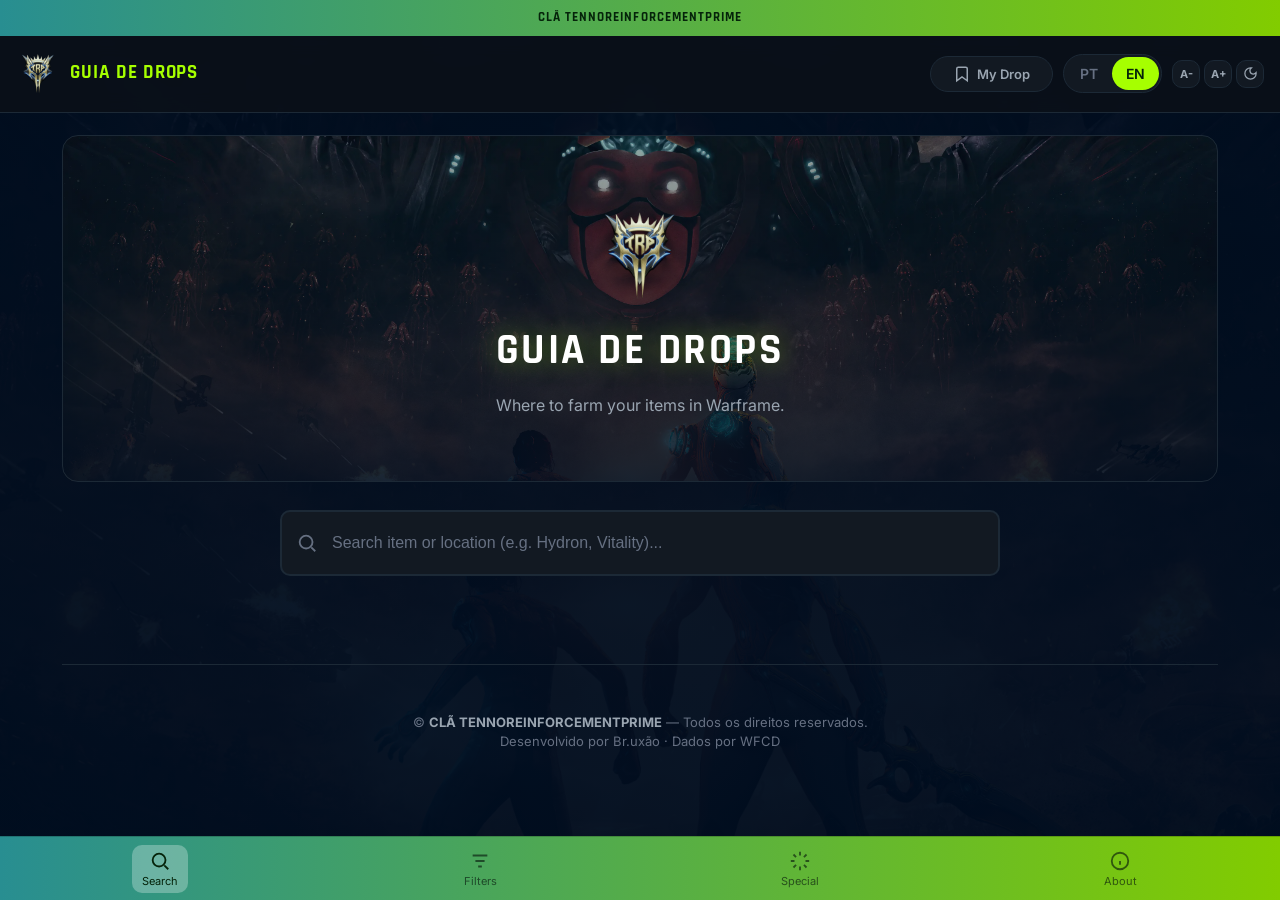
==== index.html @ 30946beb "index.html" ====
<!DOCTYPE html>
<html lang="pt-BR">
<head>
<meta charset="UTF-8">
<meta name="viewport" content="width=device-width, initial-scale=1, viewport-fit=cover">
<title>Guia de Drops Warframe — CLÃ TENNOREINFORCEMENTPRIME</title>
<meta name="description" content="Busque onde encontrar qualquer item de Warframe: missões, relíquias, inimigos e bounties, com dados atualizados automaticamente pela comunidade WFCD.">

<!-- SEO / compartilhamento -->
<meta property="og:type" content="website">
<meta property="og:title" content="Guia de Drops Warframe — CLÃ TENNOREINFORCEMENTPRIME">
<meta property="og:description" content="Busque onde encontrar qualquer item de Warframe, com dados sempre atualizados.">
<meta property="og:image" content="imagens/CLATENNOLOGO.webp">
<meta name="twitter:card" content="summary">
<meta name="theme-color" content="#000d1f">

<link rel="icon" href="imagens/CLATENNOLOGO.webp" type="image/webp">

<link rel="stylesheet" href="css/tokens.css">
<link rel="stylesheet" href="css/base.css">
<link rel="stylesheet" href="css/layout.css">
<link rel="stylesheet" href="css/componentes.css">
<link rel="stylesheet" href="css/desktop.css">
<link rel="stylesheet" href="css/tema-claro.css">
</head>
<body>
<div class="app">

  <div class="cabecalho-fixo">
    <!-- ============ FAIXA DE IDENTIDADE DO CLÃ ============ -->
    <div class="faixa-cla">CLÃ TENNOREINFORCEMENTPRIME</div>

    <!-- ============ TOPBAR: busca sempre visível ============ -->
    <header class="topbar">
      <div class="topbar__logo">
        <img src="imagens/CLATENNOLOGO.webp" alt="Emblema do CLÃ TENNOREINFORCEMENTPRIME">
        <span>Guia de Drops</span>
      </div>

      <div class="topbar__controles">
        <button type="button" id="btn-meu-drop" class="topbar__meudrop" data-secao-alvo="secao-meu-drop">
          <svg width="18" height="18" viewBox="0 0 24 24" fill="none" stroke="currentColor" stroke-width="2">
            <path d="M19 21l-7-5-7 5V5a2 2 0 0 1 2-2h10a2 2 0 0 1 2 2v16z"/>
          </svg>
          <span data-i18n="nav.meuDrop">Meu Drop</span>
        </button>

        <div id="idioma-toggle" class="idioma-toggle">
          <button type="button" class="idioma-toggle__opcao" data-idioma="pt">PT</button>
          <button type="button" class="idioma-toggle__opcao" data-idioma="en">EN</button>
        </div>

        <div class="acessibilidade">
          <button type="button" id="fonte-menos" class="acessibilidade__botao" aria-label="Diminuir tamanho da fonte">A-</button>
          <button type="button" id="fonte-mais" class="acessibilidade__botao" aria-label="Aumentar tamanho da fonte">A+</button>
          <button type="button" id="tema-toggle" class="acessibilidade__botao acessibilidade__botao--tema" aria-label="Alternar tema claro/escuro">
            <svg width="16" height="16" viewBox="0 0 24 24" fill="none" stroke="currentColor" stroke-width="2">
              <path d="M12 3a9 9 0 1 0 9 9c0-.46-.04-.92-.1-1.36a5.389 5.389 0 0 1-4.4 2.26 5.403 5.403 0 0 1-3.14-9.8c-.44-.06-.9-.1-1.36-.1Z"/>
            </svg>
          </button>
        </div>
      </div>
    </header>
  </div>


  <!-- ============ CONTEÚDO ============ -->
  <main class="conteudo">

      <section id="secao-busca" class="secao ativa">
        <div class="hero-busca">
          <img class="hero-busca__emblema hero-busca__emblema--pulsando" src="imagens/CLATENNOLOGO.webp" alt="Emblema do CLÃ TENNOREINFORCEMENTPRIME">
          <h1 class="hero-busca__titulo hero-busca__titulo--pulsando">GUIA DE DROPS</h1>
          <p class="hero-busca__subtitulo" data-i18n="hero.subtitulo">Onde farmar seus itens no Warframe.</p>
        </div>

        <div class="busca busca--principal">
          <svg class="busca__icone" viewBox="0 0 24 24" fill="none" stroke="currentColor" stroke-width="2">
            <circle cx="11" cy="11" r="7"/><path d="m21 21-4.3-4.3"/>
          </svg>
          <input
            id="campo-busca"
            class="busca__input"
            type="search"
            inputmode="search"
            autocomplete="off"
            placeholder="Buscar item ou local (ex: Hydron, Vitality)..."
            data-i18n-placeholder="busca.placeholder"
            aria-label="Buscar item ou local"
            data-i18n-aria="busca.placeholder">
          <button id="busca-limpar" class="busca__limpar" type="button" aria-label="Limpar busca" data-i18n-aria="busca.limparAria">
            <svg viewBox="0 0 24 24" fill="none" stroke="currentColor" stroke-width="2" width="16" height="16">
              <path d="M18 6 6 18M6 6l12 12"/>
            </svg>
          </button>
        </div>

        <div id="resultados-estado"></div>
        <div id="resultados-grid" class="resultados-grid"></div>
      </section>

      <section id="secao-meu-drop" class="secao">
        <div class="meudrop-cabecalho">
          <h1 class="meudrop-titulo" data-i18n="meudrop.titulo">Meu Drop</h1>
          <p class="meudrop-subtitulo" data-i18n="meudrop.subtitulo">Seus itens salvos, guardados só neste aparelho.</p>
        </div>

        <div class="busca busca--meudrop">
          <svg class="busca__icone" viewBox="0 0 24 24" fill="none" stroke="currentColor" stroke-width="2">
            <circle cx="11" cy="11" r="7"/><path d="m21 21-4.3-4.3"/>
          </svg>
          <input
            id="meudrop-busca"
            class="busca__input"
            type="search"
            inputmode="search"
            autocomplete="off"
            placeholder="Buscar dentro do Meu Drop..."
            data-i18n-placeholder="meudrop.buscarPlaceholder"
            aria-label="Buscar dentro do Meu Drop"
            data-i18n-aria="meudrop.buscarPlaceholder">
        </div>

        <div class="meudrop-acoes">
          <span class="meudrop-contador"><span id="meudrop-contador">0</span> <span data-i18n="meudrop.itensSalvos">item(ns) salvo(s)</span></span>
          <div class="meudrop-acoes__botoes">
            <button type="button" id="meudrop-exportar" class="meudrop-acao-btn" data-i18n="meudrop.exportar">Exportar</button>
            <button type="button" id="meudrop-importar-botao" class="meudrop-acao-btn" data-i18n="meudrop.importar">Importar</button>
            <input type="file" id="meudrop-importar-input" accept="application/json,.json" hidden>
          </div>
        </div>

        <div id="meudrop-vazio" class="meudrop-vazio">
          <svg viewBox="0 0 24 24" fill="none" stroke="currentColor" stroke-width="1.5" width="40" height="40">
            <path d="M19 21l-7-5-7 5V5a2 2 0 0 1 2-2h10a2 2 0 0 1 2 2v16z"/>
          </svg>
          <p data-i18n="meudrop.vazioTexto">Nada salvo ainda. Arraste um resultado da busca pra direita, ou toque no "+" no card, pra adicionar aqui.</p>
        </div>

        <div id="meudrop-lista" class="meudrop-lista"></div>
      </section>

      <section id="secao-sobre" class="secao">
        <div class="sobre-card">
          <h2 data-i18n="sobre.projeto.titulo">Sobre o projeto</h2>
          <p data-i18n="sobre.projeto.texto">O Guia de Drops Warframe é uma ferramenta de busca para encontrar rapidamente onde farmar os itens do jogo.</p>
        </div>

        <div class="sobre-card sobre-card--emblema">
          <img src="imagens/CLATENNOLOGO.webp" alt="Emblema do CLÃ TENNOREINFORCEMENTPRIME" class="sobre-emblema">
          <h2 data-i18n="sobre.creditos.titulo">Créditos</h2>
          <p><strong>CLÃ TENNOREINFORCEMENTPRIME</strong></p>
          <p><span data-i18n="sobre.creditos.desenvolvidoPor">Desenvolvido por:</span> <strong>Br.uxão</strong></p>
        </div>

        <div class="sobre-card">
          <h2 data-i18n="sobre.fonte.titulo">Fonte dos dados</h2>
          <p><span data-i18n="sobre.fonte.textoAntes">Os dados de drop e de itens são fornecidos pela</span>
            <a href="https://github.com/WFCD" target="_blank" rel="noopener">Warframe Community Developers (WFCD)</a>,
            <span data-i18n="sobre.fonte.textoDepois">e são atualizados sempre que a Digital Extremes atualiza o jogo.</span></p>
        </div>

        <div class="sobre-card">
          <h2 data-i18n="sobre.aviso.titulo">Aviso</h2>
          <p data-i18n="sobre.aviso.texto">Este é um projeto de fã, sem fins comerciais, não afiliado à Digital Extremes.</p>
        </div>

        <div class="sobre-card">
          <h2 data-i18n="sobre.discord.titulo">Discord para contato</h2>
          <p><a href="https://discord.gg/zkhBGF2aM4" target="_blank" rel="noopener">CLÃ TENNOREINFORCEMENTPRIME</a></p>
        </div>
      </section>

      <footer class="rodape">
        © <strong>CLÃ TENNOREINFORCEMENTPRIME</strong> — Todos os direitos reservados.<br>
        Desenvolvido por Br.uxão · Dados por WFCD
      </footer>

    </main>

  <!-- ============ BOTTOM NAV (mobile) ============ -->
  <nav class="bottom-nav" aria-label="Navegação principal">
    <button type="button" id="btn-nav-busca" class="bottom-nav__item ativo" data-secao-alvo="secao-busca">
      <svg viewBox="0 0 24 24" fill="none" stroke="currentColor" stroke-width="2">
        <circle cx="11" cy="11" r="7"/><path d="m21 21-4.3-4.3"/>
      </svg>
      <span data-i18n="nav.buscaCurta">Busca</span>
    </button>
    <button type="button" id="abrir-sheet-filtros" class="bottom-nav__item">
      <svg viewBox="0 0 24 24" fill="none" stroke="currentColor" stroke-width="2">
        <path d="M4 6h16M7 12h10M10 18h4"/>
      </svg>
      <span data-i18n="nav.filtros">Filtros</span>
    </button>
    <button type="button" id="abrir-sheet-especial" class="bottom-nav__item">
      <svg viewBox="0 0 24 24" fill="none" stroke="currentColor" stroke-width="2">
        <path d="M12 2v4M12 18v4M4.9 4.9l2.8 2.8M16.3 16.3l2.8 2.8M2 12h4M18 12h4M4.9 19.1l2.8-2.8M16.3 7.7l2.8-2.8"/>
      </svg>
      <span data-i18n="nav.especial">Especial</span>
    </button>
    <button type="button" class="bottom-nav__item" data-secao-alvo="secao-sobre">
      <svg viewBox="0 0 24 24" fill="none" stroke="currentColor" stroke-width="2">
        <circle cx="12" cy="12" r="9"/><path d="M12 16v-4M12 8h.01"/>
      </svg>
      <span data-i18n="nav.sobre">Sobre</span>
    </button>
  </nav>

  <!-- ============ SHEET: Filtros/Atalhos (mobile) · sidebar (desktop) ============ -->
  <div id="sheet-filtros-overlay" class="painel-swap-overlay">
    <div class="painel-swap-sheet">
      <div class="painel-swap-sheet__alca"></div>
      <button id="sheet-filtros-fechar" class="painel-swap__fechar" type="button" aria-label="Fechar">
        <svg width="18" height="18" viewBox="0 0 24 24" fill="none" stroke="currentColor" stroke-width="2">
          <path d="M18 6 6 18M6 6l12 12"/>
        </svg>
      </button>
      <div id="slot-mobile-filtros" class="painel-swap__slot"></div>
    </div>
  </div>

  <!-- ============ SHEET: Especial (mobile) · sidebar (desktop) ============ -->
  <div id="sheet-especial-overlay" class="painel-swap-overlay">
    <div class="painel-swap-sheet">
      <div class="painel-swap-sheet__alca"></div>
      <button id="sheet-especial-fechar" class="painel-swap__fechar" type="button" aria-label="Fechar">
        <svg width="18" height="18" viewBox="0 0 24 24" fill="none" stroke="currentColor" stroke-width="2">
          <path d="M18 6 6 18M6 6l12 12"/>
        </svg>
      </button>
      <div id="slot-mobile-especial" class="painel-swap__slot"></div>
    </div>
  </div>

  <!-- Conteúdo do painel Filtros/Atalhos — o JS move este bloco entre a
       sidebar (desktop) e o bottom sheet (mobile). -->
  <div id="bloco-filtros">
    <div class="swap-tabs">
      <button type="button" class="swap-tab ativo" data-swap-tab="filtros" data-i18n="swap.filtros">Filtros</button>
      <button type="button" class="swap-tab" data-swap-tab="atalhos" data-i18n="swap.atalhos">Atalhos</button>
    </div>

    <div class="swap-painel ativo" data-swap-painel="filtros">
      <div class="filtros filtros--categoria" role="group" aria-label="Filtrar por categoria">
        <button type="button" class="chip ativo" data-categoria="" data-i18n="categoria.todas">Todas</button>
        <button type="button" class="chip" data-categoria="warframe" data-i18n="categoria.warframe">Warframe</button>
        <button type="button" class="chip" data-categoria="relíquia" data-i18n="categoria.relíquia">Relíquia</button>
        <button type="button" class="chip" data-categoria="missão" data-i18n="categoria.missão">Missão</button>
        <button type="button" class="chip" data-categoria="dojo" data-i18n="categoria.dojo">Dojo</button>
        <button type="button" class="chip" data-categoria="mercado" data-i18n="categoria.mercado">Loja</button>
      </div>

      <div class="filtros" role="group" aria-label="Filtrar por raridade">
        <button type="button" class="chip" data-raridade="common"><span class="chip__ponto" style="background:var(--raridade-common)"></span><span data-i18n="raridade.common">Comum</span></button>
        <button type="button" class="chip" data-raridade="uncommon"><span class="chip__ponto" style="background:var(--raridade-uncommon)"></span><span data-i18n="raridade.uncommon">Incomum</span></button>
        <button type="button" class="chip" data-raridade="rare"><span class="chip__ponto" style="background:var(--raridade-rare)"></span><span data-i18n="raridade.rare">Raro</span></button>
        <button type="button" class="chip" data-raridade="legendary"><span class="chip__ponto" style="background:var(--raridade-legendary)"></span><span data-i18n="raridade.legendary">Lendário</span></button>
      </div>
    </div>

    <div class="swap-painel" data-swap-painel="atalhos">
      <div class="atalhos__lista">
        <button type="button" class="atalho-item" data-atalho="Ferrite"><img src="imagens/Ferrite.webp" alt=""><span data-i18n="recurso.ferrite">Ferrite</span></button>
        <button type="button" class="atalho-item" data-atalho="Rubedo"><img src="imagens/Rubedo.webp" alt=""><span data-i18n="recurso.rubedo">Rubedo</span></button>
        <button type="button" class="atalho-item" data-atalho="Salvage"><img src="imagens/Salvage.webp" alt=""><span data-i18n="recurso.salvage">Sucata</span></button>
        <button type="button" class="atalho-item" data-atalho="Circuits"><img src="imagens/Circuits.webp" alt=""><span data-i18n="recurso.circuits">Circuitos</span></button>
        <button type="button" class="atalho-item" data-atalho="Alloy Plate"><img src="imagens/Alloy%20Plate.webp" alt=""><span data-i18n="recurso.alloyPlate">Placa de Liga</span></button>
        <button type="button" class="atalho-item" data-atalho="Orokin Cell"><img src="imagens/Orokin%20Cell.webp" alt=""><span data-i18n="recurso.orokinCell">Célula Orokin</span></button>
        <button type="button" class="atalho-item" data-atalho="Control Module"><img src="imagens/Control%20Module.webp" alt=""><span data-i18n="recurso.controlModule">Módulo de Controle</span></button>
        <button type="button" class="atalho-item" data-atalho="Neurodes"><img src="imagens/Neurodes.webp" alt=""><span data-i18n="recurso.neurodes">Neurodos</span></button>
        <button type="button" class="atalho-item" data-atalho="Morphics"><img src="imagens/Morphics.webp" alt=""><span data-i18n="recurso.morphics">Mórficos</span></button>
        <button type="button" class="atalho-item" data-atalho="Nano Spores"><img src="imagens/Nano%20Spores.webp" alt=""><span data-i18n="recurso.nanoSpores">Esporos de Nano</span></button>
        <button type="button" class="atalho-item" data-atalho="Plastids"><img src="imagens/Plastids.webp" alt=""><span data-i18n="recurso.plastids">Plastídeos</span></button>
        <button type="button" class="atalho-item" data-atalho="Gallium"><img src="imagens/Gallium.webp" alt=""><span data-i18n="recurso.gallium">Gálio</span></button>
        <button type="button" class="atalho-item" data-atalho="Hexenon"><img src="imagens/Hexenon.webp" alt=""><span data-i18n="recurso.hexenon">Hexenon</span></button>
        <button type="button" class="atalho-item" data-atalho="Kuva"><img src="imagens/Kuva_(Resource).webp" alt=""><span data-i18n="recurso.kuva">Kuva</span></button>
        <button type="button" class="atalho-item" data-atalho="Tellurium"><img src="imagens/Tellurium.webp" alt=""><span data-i18n="recurso.tellurium">Telúrio</span></button>
        <button type="button" class="atalho-item" data-atalho="Detonite Ampule"><img src="imagens/Detonite%20Ampule.webp" alt=""><span data-i18n="recurso.detoniteAmpule">Ampola de Detonite</span></button>
        <button type="button" class="atalho-item" data-atalho="Fieldron"><img src="imagens/Fieldron%20Sample.webp" alt=""><span data-i18n="recurso.fieldronSample">Amostra de Fieldron</span></button>
        <button type="button" class="atalho-item" data-atalho="Mutagen Sample"><img src="imagens/Mutagen%20Sample.webp" alt=""><span data-i18n="recurso.mutagenSample">Amostra de Mutagênico</span></button>
        <button type="button" class="atalho-item" data-atalho="Polymer Bundle"><img src="imagens/Polymer%20Bundle.webp" alt=""><span data-i18n="recurso.polymerBundle">Pacote de Polímero</span></button>
      </div>
    </div>
  </div>

  <!-- Conteúdo do painel Especial — ciclos de todos os planetas + links úteis. -->
  <div id="bloco-especial">
    <div id="live-tira" class="live-tira"></div>

    <div class="especial-links">
      <div class="especial-links__titulo" data-i18n="especial.links.titulo">Links úteis</div>
      <a href="https://www.warframe.com" target="_blank" rel="noopener" class="especial-link">🌐 <span data-i18n="especial.links.site">Site oficial</span></a>
      <a href="https://discord.gg/zkhBGF2aM4" target="_blank" rel="noopener" class="especial-link">💬 <span data-i18n="especial.links.discord">Discord do clã</span></a>
      <a href="https://warframe.market/" target="_blank" rel="noopener" class="especial-link">🛒 <span data-i18n="especial.links.market">Warframe Market</span></a>
    </div>
  </div>

  <button id="btn-topo" class="btn-topo" type="button" aria-label="Voltar ao topo">
    <svg width="20" height="20" viewBox="0 0 24 24" fill="none" stroke="currentColor" stroke-width="2.5">
      <path d="m18 15-6-6-6 6"/>
    </svg>
  </button>

  <!-- ============ MODAL: painel de item ============ -->
  <div id="modal-item" class="modal-overlay" role="dialog" aria-modal="true" aria-labelledby="modal-titulo">
    <div class="modal">
      <button id="modal-fechar" class="modal__fechar" type="button" aria-label="Fechar">
        <svg width="18" height="18" viewBox="0 0 24 24" fill="none" stroke="currentColor" stroke-width="2">
          <path d="M18 6 6 18M6 6l12 12"/>
        </svg>
      </button>

      <div class="modal__header">
        <h3 id="modal-titulo" class="modal__titulo">Item</h3>
      </div>

      <div class="modal__tabs">
        <button type="button" class="modal__tab ativo" data-tab="onde" data-i18n="modal.ondeEncontrar">Onde encontrar</button>
        <button type="button" class="modal__tab" data-tab="detalhes" data-i18n="modal.detalhes">Detalhes</button>
      </div>

      <div id="painel-onde-encontrar" class="modal__painel ativo" data-painel="onde"></div>
      <div id="painel-detalhes" class="modal__painel" data-painel="detalhes"></div>
    </div>
  </div>

  <!-- ============ LIGHTBOX: imagem do item em tamanho grande ============ -->
  <div id="lightbox-imagem" class="lightbox-overlay" role="dialog" aria-modal="true">
    <button id="lightbox-fechar" class="lightbox__fechar" type="button" aria-label="Fechar">
      <svg width="22" height="22" viewBox="0 0 24 24" fill="none" stroke="currentColor" stroke-width="2">
        <path d="M18 6 6 18M6 6l12 12"/>
      </svg>
    </button>
    <img id="lightbox-img" class="lightbox__img" src="" alt="">
  </div>

  <!-- ============ POPUP: confirmar adição ao Meu Drop ============ -->
  <div id="popup-confirmar-drop" class="popup-overlay">
    <div class="popup-caixa">
      <div class="popup-caixa__titulo" data-i18n="meudrop.confirmarTitulo">Adicionar ao Meu Drop?</div>
      <div id="popup-confirmar-nome" class="popup-caixa__item"></div>
      <div class="popup-caixa__acoes">
        <button type="button" id="popup-confirmar-recusar" class="popup-btn popup-btn--secundario" data-i18n="meudrop.recusar">Não</button>
        <button type="button" id="popup-confirmar-aceitar" class="popup-btn popup-btn--primario" data-i18n="meudrop.aceitar">Adicionar</button>
      </div>
    </div>
  </div>

  <!-- ============ POPUP: adicionar nota ============ -->
  <div id="popup-nota-drop" class="popup-overlay">
    <div class="popup-caixa">
      <div class="popup-caixa__titulo" data-i18n="meudrop.notaTitulo">Adicionar nota?</div>
      <textarea id="popup-nota-texto" class="popup-caixa__textarea" placeholder="Ex: preciso de mais 200 unidades..." data-i18n-placeholder="meudrop.notaPlaceholder"></textarea>
      <div class="popup-caixa__acoes">
        <button type="button" id="popup-nota-pular" class="popup-btn popup-btn--secundario" data-i18n="meudrop.pular">Pular</button>
        <button type="button" id="popup-nota-salvar" class="popup-btn popup-btn--primario" data-i18n="meudrop.salvar">Salvar</button>
      </div>
    </div>
  </div>

  <!-- ============ POPUP: conflito de importação ============ -->
  <div id="popup-import-conflito" class="popup-overlay">
    <div class="popup-caixa">
      <div class="popup-caixa__titulo" data-i18n="meudrop.importConflitoTitulo">Como importar?</div>
      <p data-i18n="meudrop.importConflitoTexto">Você já tem itens salvos. O que fazer com o arquivo importado?</p>
      <div class="popup-caixa__acoes popup-caixa__acoes--coluna">
        <button type="button" id="popup-import-mesclar" class="popup-btn popup-btn--primario" data-i18n="meudrop.importMesclar">Somar com os já salvos</button>
        <button type="button" id="popup-import-substituir" class="popup-btn popup-btn--perigo" data-i18n="meudrop.importSubstituir">Substituir tudo</button>
        <button type="button" id="popup-import-cancelar" class="popup-btn popup-btn--secundario" data-i18n="meudrop.cancelar">Cancelar</button>
      </div>
    </div>
  </div>

</div>

<script type="module" src="js/main.js"></script>
</body>
</html>
---- css/tokens.css ----
/* =========================================================
   TOKENS.CSS — Sistema de design do Guia de Drops Warframe
   Toda cor, espaçamento e raio de borda do projeto nasce daqui.
   Mudou uma cor de marca? Muda só aqui.
   ========================================================= */
:root {
  /* --- Acessibilidade: escala de fonte ajustável pelo usuário --- */
  --escala-fonte: 1;

  /* --- Superfícies (do mais escuro ao mais claro) --- */
  --bg: #000d1f;              /* fundo geral da página */
  --surface: #0b1118;         /* sidebar, header, superfícies elevadas */
  --surface-2: #121922;       /* cards de resultado */
  --surface-3: #171f2b;       /* hover / elementos ainda mais elevados */
  --border: #1c2936;
  --border-forte: #243244;

  /* --- Cores de marca (Orokin / Void) --- */
  --acento: #a6ff00;          /* verde neon — ação primária, destaque */
  --acento-escuro: #82cc00;
  --secundario: #288e91;      /* ciano — elementos estruturais, foco */
  --destaque: #dbc928;        /* dourado — nomes de item, prêmios */
  --perigo: #ff5c5c;

  /* --- Raridades (padrão do próprio jogo) --- */
  --raridade-common: #9aa5b1;
  --raridade-uncommon: #4fb0e0;
  --raridade-rare: #c77dff;
  --raridade-legendary: #ffb703;

  /* --- Facções (acento sutil nos cards, heurística por local) --- */
  --faccao-grineer: #d9542f;
  --faccao-corpus: #3fa9db;
  --faccao-infestado: #7fc93a;
  --faccao-corrompido: #c9a227;
  --faccao-sentiente: #7d5ba6;
  --faccao-murmur: #9c3f6b;
  --faccao-orokin: #dbc928;

  /* --- Texto --- */
  --texto: #ffffff;
  --texto-muted: #9aa5b1;
  --texto-fraco: #667082;

  /* --- Espaçamento (escala 4px) --- */
  --sp-1: 4px;
  --sp-2: 8px;
  --sp-3: 12px;
  --sp-4: 16px;
  --sp-5: 20px;
  --sp-6: 24px;
  --sp-8: 32px;
  --sp-10: 40px;
  --sp-12: 48px;

  /* --- Raio de borda --- */
  --radius-sm: 6px;
  --radius-md: 10px;
  --radius-lg: 16px;
  --radius-full: 999px;

  /* --- Sombra --- */
  --sombra-card: 0 4px 16px rgba(0, 0, 0, 0.35);
  --sombra-flutuante: 0 8px 28px rgba(0, 0, 0, 0.5);
  --brilho-acento: 0 0 18px rgba(166, 255, 0, 0.25);

  /* --- Tipografia --- */
  --fonte-display: 'Rajdhani', 'Segoe UI', sans-serif;
  --fonte-corpo: 'Inter', 'Segoe UI', sans-serif;

  /* --- Camadas de dispositivo --- */
  --largura-sidebar: min(320px, 85vw);
  --altura-topbar: 64px;
  --altura-bottomnav: 64px;
  --z-header: 100;
  --z-sidebar: 200;
  --z-modal: 500;
  --z-tooltip: 600;

  /* --- Área segura (notch / gestos) --- */
  --safe-top: env(safe-area-inset-top, 0px);
  --safe-bottom: env(safe-area-inset-bottom, 0px);
  --safe-left: env(safe-area-inset-left, 0px);
  --safe-right: env(safe-area-inset-right, 0px);
}
---- css/base.css ----
/* =========================================================
   BASE.CSS — Reset, tipografia e fundamentos
   ========================================================= */
@import url('https://fonts.googleapis.com/css2?family=Rajdhani:wght@500;600;700&family=Inter:wght@400;500;600&display=swap');

*, *::before, *::after {
  box-sizing: border-box;
}

@media (prefers-reduced-motion: reduce) {
  *, *::before, *::after {
    animation-duration: 0.001ms !important;
    animation-iteration-count: 1 !important;
    transition-duration: 0.001ms !important;
    scroll-behavior: auto !important;
  }
}

html {
  /* Evita zoom automático do iOS ao focar inputs com fonte < 16px */
  -webkit-text-size-adjust: 100%;
  /* Fica só aqui, não em "body" — overflow-x no body quebra
     position:sticky em vários navegadores/WebViews (isso já causou
     a barra do topo não fixar corretamente). */
  overflow-x: hidden;
}

html, body {
  margin: 0;
  padding: 0;
  min-height: 100vh;
  background-color: var(--bg);
  background-image:
    linear-gradient(rgba(0, 13, 31, 0.93), rgba(0, 13, 31, 0.97)),
    url('../imagens/FUNDO1.webp');
  background-size: cover;
  background-position: center;
  background-attachment: fixed;
  background-repeat: no-repeat;
  color: var(--texto);
  font-family: var(--fonte-corpo);
  font-size: calc(15px * var(--escala-fonte));
  line-height: 1.5;
  scroll-behavior: smooth;
}

h1, h2, h3, h4 {
  font-family: var(--fonte-display);
  font-weight: 700;
  letter-spacing: 0.02em;
  margin: 0;
}

p {
  margin: 0 0 var(--sp-3) 0;
  color: var(--texto-muted);
}

a {
  color: var(--secundario);
}

button {
  font-family: inherit;
}

img {
  max-width: 100%;
  display: block;
}

/* Foco de teclado sempre visível — acessibilidade não é opcional */
:focus-visible {
  outline: 2px solid var(--acento);
  outline-offset: 2px;
  border-radius: var(--radius-sm);
}

/* Barra de rolagem customizada (desktop) */
::-webkit-scrollbar {
  width: 8px;
  height: 8px;
}
::-webkit-scrollbar-track {
  background: var(--bg);
}
::-webkit-scrollbar-thumb {
  background: var(--secundario);
  border-radius: var(--radius-full);
}
::-webkit-scrollbar-thumb:hover {
  background: var(--acento);
}

.sr-only {
  position: absolute;
  width: 1px;
  height: 1px;
  padding: 0;
  margin: -1px;
  overflow: hidden;
  clip: rect(0, 0, 0, 0);
  white-space: nowrap;
  border: 0;
}
---- css/layout.css ----
/* =========================================================
   LAYOUT.CSS — Estrutura de navegação e grid responsivo
   Mobile-first: a regra base é sempre a versão de celular.
   ========================================================= */

.app {
  min-height: 100vh;
  display: flex;
  flex-direction: column;
}

/* ---------------------------------------------------------
   FAIXA DE IDENTIDADE — reforça a marca do clã no topo
   --------------------------------------------------------- */
.faixa-cla {
  text-align: center;
  padding: 6px var(--sp-3);
  padding-top: calc(6px + var(--safe-top));
  background: linear-gradient(90deg, var(--secundario), var(--acento-escuro));
  color: #05230a;
  font-family: var(--fonte-display);
  font-weight: 700;
  font-size: calc(11px * var(--escala-fonte));
  letter-spacing: 0.08em;
  text-transform: uppercase;
}

/* ---------------------------------------------------------
   TOPBAR — busca fixa, sempre no topo, em qualquer tela
   --------------------------------------------------------- */
.cabecalho-fixo {
  position: sticky;
  top: 0;
  z-index: var(--z-header);
}

.topbar {
  z-index: var(--z-header);
  display: flex;
  align-items: center;
  justify-content: space-between;
  gap: var(--sp-2);
  padding: var(--sp-3) var(--sp-3);
  padding-top: calc(var(--sp-3) + var(--safe-top));
  background: rgba(11, 17, 24, 0.88);
  backdrop-filter: blur(10px);
  -webkit-backdrop-filter: blur(10px);
  border-bottom: 1px solid var(--border);
}

.topbar__logo {
  display: flex;
  align-items: center;
  gap: var(--sp-2);
  flex-shrink: 0;
}

.topbar__logo img {
  height: 32px;
  width: auto;
}

.topbar__logo span {
  display: none; /* nome completo só aparece em telas maiores */
  font-family: var(--fonte-display);
  font-weight: 700;
  color: var(--acento);
  text-transform: uppercase;
  letter-spacing: 0.05em;
  font-size: calc(14px * var(--escala-fonte));
}

@media (min-width: 640px) {
  .topbar__logo span { display: inline; }
}

.topbar__controles {
  display: flex;
  align-items: center;
  gap: var(--sp-2);
  flex-shrink: 0;
}

/* ---------------------------------------------------------
   CONTEÚDO PRINCIPAL
   --------------------------------------------------------- */
.conteudo {
  flex: 1;
  width: 100%;
  max-width: 1200px;
  margin: 0 auto;
  padding: var(--sp-4);
  padding-bottom: calc(var(--altura-bottomnav) + var(--sp-8) + var(--safe-bottom));
}

/* Chips de filtro (raridade / categoria) */
.filtros {
  display: flex;
  gap: var(--sp-2);
  flex-wrap: wrap;
  margin-bottom: var(--sp-5);
}

/* Bloco de destaque no topo da busca — usa a arte de fundo do jogo
   com mais presença, em vez do fundo genérico da página inteira. */
.hero-busca {
  text-align: center;
  padding: var(--sp-8) var(--sp-4) var(--sp-6);
  margin-bottom: var(--sp-5);
  border-radius: var(--radius-lg);
  background:
    linear-gradient(180deg, rgba(0,13,31,0.35), rgba(0,13,31,0.9)),
    url('../imagens/FUNDO1.webp');
  background-size: cover;
  background-position: center 30%;
  border: 1px solid var(--border);
}

.hero-busca__titulo {
  font-size: calc(30px * var(--escala-fonte));
  letter-spacing: 0.06em;
  color: var(--texto);
  text-shadow: 0 0 24px rgba(166, 255, 0, 0.35);
}

@keyframes pulsar-brilho {
  0%, 100% { filter: drop-shadow(0 0 0 rgba(166, 255, 0, 0)); opacity: 1; }
  50% { filter: drop-shadow(0 0 14px rgba(166, 255, 0, 0.55)); opacity: 0.92; }
}

.hero-busca__emblema--pulsando,
.hero-busca__titulo--pulsando {
  animation: pulsar-brilho 3.2s ease-in-out infinite;
}

@media (prefers-reduced-motion: reduce) {
  .hero-busca__emblema--pulsando,
  .hero-busca__titulo--pulsando {
    animation: none;
  }
}

.hero-busca__emblema {
  height: 64px;
  width: auto;
  margin: 0 auto var(--sp-3);
  filter: drop-shadow(0 4px 12px rgba(0,0,0,0.6));
}

.hero-busca__subtitulo {
  margin-top: var(--sp-2);
  color: var(--texto-muted);
  font-size: calc(14px * var(--escala-fonte));
}

/* Grid de resultados — se ajusta sozinho ao espaço disponível */
.resultados-grid {
  display: grid;
  grid-template-columns: repeat(auto-fill, minmax(260px, 1fr));
  gap: var(--sp-4);
}

/* ---------------------------------------------------------
   NAVEGAÇÃO MOBILE — barra inferior, alcance do polegar
   --------------------------------------------------------- */
.bottom-nav {
  position: fixed;
  left: 0;
  right: 0;
  bottom: 0;
  z-index: var(--z-header);
  display: flex;
  justify-content: space-around;
  align-items: center;
  height: calc(var(--altura-bottomnav) + var(--safe-bottom));
  padding-bottom: var(--safe-bottom);
  background: linear-gradient(90deg, var(--secundario), var(--acento-escuro));
  border-top: 1px solid rgba(0, 0, 0, 0.2);
}

.bottom-nav__item {
  display: flex;
  flex-direction: column;
  align-items: center;
  justify-content: center;
  gap: 2px;
  min-width: 56px;
  min-height: 48px;
  background: none;
  border: none;
  color: rgba(5, 20, 12, 0.62);
  font-size: calc(11px * var(--escala-fonte));
  font-family: var(--fonte-corpo);
  cursor: pointer;
  border-radius: var(--radius-md);
  transition: color 0.2s ease, background 0.2s ease;
}

.bottom-nav__item svg {
  width: 22px;
  height: 22px;
}

.bottom-nav__item.ativo {
  color: #05230a;
  background: rgba(255, 255, 255, 0.28);
}

.bottom-nav__item:active {
  background: rgba(255, 255, 255, 0.2);
}

/* ---------------------------------------------------------
   SEÇÕES — só uma visível por vez
   --------------------------------------------------------- */
.secao {
  display: none;
}
.secao.ativa {
  display: block;
  animation: entrada 0.25s ease;
}

@keyframes entrada {
  from { opacity: 0; transform: translateY(6px); }
  to { opacity: 1; transform: translateY(0); }
}

/* ---------------------------------------------------------
   RODAPÉ / CRÉDITOS
   --------------------------------------------------------- */
.rodape {
  text-align: center;
  padding: var(--sp-8) var(--sp-4) var(--sp-4);
  color: var(--texto-fraco);
  font-size: calc(12px * var(--escala-fonte));
  border-top: 1px solid var(--border);
  margin-top: var(--sp-10);
}

.rodape strong {
  color: var(--texto-muted);
}
---- css/componentes.css ----
/* =========================================================
   COMPONENTES.CSS — Peças reutilizáveis da interface
   ========================================================= */

/* ---------------------------------------------------------
   CAMPO DE BUSCA
   --------------------------------------------------------- */
.busca {
  position: relative;
  display: flex;
  align-items: center;
}

.busca__icone {
  position: absolute;
  left: var(--sp-3);
  width: 18px;
  height: 18px;
  color: var(--texto-fraco);
  pointer-events: none;
}

.busca__input {
  width: 100%;
  padding: var(--sp-3) var(--sp-3) var(--sp-3) calc(var(--sp-3) * 2 + 18px);
  background: var(--surface-2);
  border: 2px solid var(--border);
  border-radius: var(--radius-md);
  color: var(--texto);
  font-size: calc(16px * var(--escala-fonte)); /* nunca menos que 16px: evita zoom automático no iOS */
  outline: none;
  transition: border-color 0.2s ease, box-shadow 0.2s ease;
}

.busca__input::placeholder {
  color: var(--texto-fraco);
}

.busca__input:focus {
  border-color: var(--acento);
  box-shadow: var(--brilho-acento);
}

.busca__limpar {
  position: absolute;
  right: var(--sp-2);
  width: 32px;
  height: 32px;
  display: none;
  align-items: center;
  justify-content: center;
  background: none;
  border: none;
  color: var(--texto-fraco);
  cursor: pointer;
  border-radius: var(--radius-full);
}

.busca__limpar.visivel {
  display: flex;
}

.busca__limpar:hover {
  background: var(--surface-3);
  color: var(--texto);
}

/* Busca grande, usada na seção Busca (embaixo do hero) e no Meu Drop */
.busca--principal,
.busca--meudrop {
  max-width: 640px;
  margin: 0 auto var(--sp-5);
}

.busca--principal .busca__input,
.busca--meudrop .busca__input {
  font-size: calc(16px * var(--escala-fonte));
  padding-top: var(--sp-4);
  padding-bottom: var(--sp-4);
}

/* ---------------------------------------------------------
   CHIPS DE FILTRO
   --------------------------------------------------------- */
.chip {
  display: inline-flex;
  align-items: center;
  gap: 6px;
  padding: var(--sp-2) var(--sp-3);
  min-height: 36px;
  background: var(--surface-2);
  border: 1px solid var(--border);
  border-radius: var(--radius-full);
  color: var(--texto-muted);
  font-size: calc(13px * var(--escala-fonte));
  cursor: pointer;
  transition: all 0.2s ease;
  user-select: none;
}

.chip:hover {
  border-color: var(--border-forte);
}

.chip.ativo {
  background: var(--acento);
  border-color: var(--acento);
  color: #05230a;
  font-weight: 700;
  box-shadow: var(--brilho-acento);
}

.chip__ponto {
  width: 8px;
  height: 8px;
  border-radius: var(--radius-full);
}

/* ---------------------------------------------------------
   CARD DE RESULTADO
   --------------------------------------------------------- */
.card-drop {
  position: relative;
  overflow: hidden;
  touch-action: pan-y; /* deixa a página rolar verticalmente enquanto a gente cuida do gesto horizontal */
  background: var(--surface-2);
  border: 1px solid var(--border);
  border-left: 4px solid var(--border);
  border-radius: var(--radius-lg);
  padding: var(--sp-4);
  cursor: pointer;
  transition: transform 0.2s cubic-bezier(0.25, 0.8, 0.25, 1), border-color 0.2s ease, box-shadow 0.2s ease;
}

.card-drop--grineer     { border-left-color: var(--faccao-grineer); }
.card-drop--corpus      { border-left-color: var(--faccao-corpus); }
.card-drop--infestado   { border-left-color: var(--faccao-infestado); }
.card-drop--corrompido  { border-left-color: var(--faccao-corrompido); }
.card-drop--sentiente   { border-left-color: var(--faccao-sentiente); }
.card-drop--murmur      { border-left-color: var(--faccao-murmur); }
.card-drop--orokin      { border-left-color: var(--faccao-orokin); }

/* Conteúdo que desliza durante o swipe — sempre EMPILHADO na vertical
   (local, categoria/raridade, chance). Usado tanto nas entradas dos
   grupos de resultado quanto no painel "Onde encontrar". */
.card-drop__corpo {
  position: relative;
  z-index: 1;
  background: inherit;
  padding-right: 28px;
  transition: transform 0.15s ease;
}

.card-drop__imagem-wrap {
  width: 52px;
  height: 52px;
  flex-shrink: 0;
  border-radius: var(--radius-md);
  background: var(--surface-3);
  border: 1px solid var(--border);
  display: flex;
  align-items: center;
  justify-content: center;
  overflow: hidden;
}

.card-drop__imagem-wrap img {
  width: 100%;
  height: 100%;
  object-fit: contain;
  padding: 4px;
  cursor: zoom-in;
}

.card-drop__imagem-wrap--vazio {
  color: var(--texto-fraco);
}

/* ---------------------------------------------------------
   CARD DE GRUPO — cabeçalho (imagem + nome) + lista de fontes
   --------------------------------------------------------- */
.card-drop-grupo__cabecalho {
  display: flex;
  align-items: center;
  gap: var(--sp-3);
  margin-bottom: var(--sp-3);
}

.card-drop-grupo__entradas {
  display: flex;
  flex-direction: column;
  gap: var(--sp-2);
}

.card-drop-entrada {
  position: relative;
  overflow: hidden;
  touch-action: pan-y;
  padding: var(--sp-2) 0;
  border-top: 1px dashed var(--border);
}

.card-drop-entrada:first-child {
  border-top: none;
  padding-top: 0;
}

.card-drop__add {
  position: absolute;
  top: var(--sp-2);
  right: var(--sp-2);
  z-index: 2;
  width: 26px;
  height: 26px;
  display: flex;
  align-items: center;
  justify-content: center;
  background: var(--surface-3);
  border: 1px solid var(--border-forte);
  border-radius: var(--radius-full);
  color: var(--texto-muted);
  font-size: calc(16px * var(--escala-fonte));
  line-height: 1;
  cursor: pointer;
}

.card-drop-entrada .card-drop__add {
  top: var(--sp-2);
  right: 0;
  width: 24px;
  height: 24px;
}

.card-drop__add:hover {
  color: var(--acento);
  border-color: var(--acento);
}

.card-drop--swipe-pronto .card-drop__corpo {
  opacity: 0.85;
}

.card-drop--swipe-pronto::after {
  content: '+ Meu Drop';
  position: absolute;
  inset: 0;
  display: flex;
  align-items: center;
  justify-content: flex-start;
  padding-left: var(--sp-4);
  background: rgba(166, 255, 0, 0.15);
  color: var(--acento);
  font-family: var(--fonte-display);
  font-weight: 700;
  font-size: calc(14px * var(--escala-fonte));
  pointer-events: none;
}

.card-drop--ja-salvo {
  animation: piscar-salvo 0.9s ease;
}

@keyframes piscar-salvo {
  0%, 100% { border-color: var(--border); }
  30% { border-color: var(--secundario); box-shadow: 0 0 0 2px rgba(40, 142, 145, 0.3); }
}

.card-drop:hover,
.card-drop:focus-visible {
  transform: translateY(-3px);
  border-color: var(--destaque);
  box-shadow: var(--sombra-flutuante);
}

.card-drop:active {
  transform: translateY(0);
  background: var(--surface-3);
}

.card-drop__topo {
  display: flex;
  justify-content: space-between;
  align-items: flex-start;
  gap: var(--sp-2);
  margin-bottom: var(--sp-2);
}

.card-drop__item {
  font-family: var(--fonte-display);
  font-weight: 700;
  font-size: calc(17px * var(--escala-fonte));
  color: var(--destaque);
  line-height: 1.25;
}

.badge-raridade {
  flex-shrink: 0;
  padding: 3px 10px;
  border-radius: var(--radius-full);
  font-size: calc(11px * var(--escala-fonte));
  font-weight: 600;
  text-transform: uppercase;
  letter-spacing: 0.03em;
  white-space: nowrap;
}
.badge-raridade--common    { background: rgba(154, 165, 177, 0.18); color: var(--raridade-common); }
.badge-raridade--uncommon  { background: rgba(79, 176, 224, 0.18); color: var(--raridade-uncommon); }
.badge-raridade--rare      { background: rgba(199, 125, 255, 0.18); color: var(--raridade-rare); }
.badge-raridade--legendary { background: rgba(255, 183, 3, 0.18); color: var(--raridade-legendary); }

.card-drop__local {
  display: flex;
  align-items: center;
  gap: 6px;
  font-size: calc(13px * var(--escala-fonte));
  color: var(--secundario);
  margin-bottom: var(--sp-1);
}

.card-drop__local--info {
  color: var(--texto-fraco);
  font-style: italic;
}

.realce-busca {
  background: rgba(166, 255, 0, 0.28);
  color: var(--acento);
  padding: 0 2px;
  border-radius: 3px;
  font-weight: 700;
}

.card-drop__meta {
  display: flex;
  justify-content: space-between;
  align-items: center;
  font-size: calc(13px * var(--escala-fonte));
  color: var(--texto-muted);
  margin-top: var(--sp-2);
  padding-top: var(--sp-2);
  border-top: 1px dashed var(--border);
}

.card-drop__chance {
  font-weight: 600;
  color: var(--texto);
}

/* ---------------------------------------------------------
   ESTADOS: vazio, carregando (skeleton), erro
   --------------------------------------------------------- */
.estado {
  text-align: center;
  padding: var(--sp-12) var(--sp-4);
  color: var(--texto-fraco);
}

.estado svg {
  width: 40px;
  height: 40px;
  margin-bottom: var(--sp-3);
  opacity: 0.5;
}

.estado__titulo {
  font-family: var(--fonte-display);
  font-size: calc(16px * var(--escala-fonte));
  color: var(--texto-muted);
  margin-bottom: var(--sp-1);
}

.skeleton-card {
  height: 108px;
  border-radius: var(--radius-lg);
  background: linear-gradient(90deg, var(--surface-2) 25%, var(--surface-3) 50%, var(--surface-2) 75%);
  background-size: 200% 100%;
  animation: brilho 1.4s ease-in-out infinite;
}

@keyframes brilho {
  0% { background-position: 200% 0; }
  100% { background-position: -200% 0; }
}

/* ---------------------------------------------------------
   MODAL — painel de item ("onde encontrar" + "detalhes")
   --------------------------------------------------------- */
.modal-overlay {
  position: fixed;
  inset: 0;
  z-index: var(--z-modal);
  background: rgba(0, 6, 15, 0.75);
  backdrop-filter: blur(4px);
  display: none;
  align-items: flex-end;
  justify-content: center;
}

.modal-overlay.aberto {
  display: flex;
}

@media (min-width: 640px) {
  .modal-overlay {
    align-items: center;
  }
}

.modal {
  width: 100%;
  max-width: 560px;
  max-height: 88vh;
  overflow-y: auto;
  background: var(--surface);
  border: 1px solid var(--border-forte);
  border-radius: var(--radius-lg) var(--radius-lg) 0 0;
  padding: var(--sp-5);
  padding-bottom: calc(var(--sp-5) + var(--safe-bottom));
  animation: subir 0.25s ease;
}

@media (min-width: 640px) {
  .modal {
    border-radius: var(--radius-lg);
  }
}

@keyframes subir {
  from { transform: translateY(24px); opacity: 0; }
  to { transform: translateY(0); opacity: 1; }
}

.modal__fechar {
  position: absolute;
  top: var(--sp-4);
  right: var(--sp-4);
  width: 36px;
  height: 36px;
  display: flex;
  align-items: center;
  justify-content: center;
  background: var(--surface-2);
  border: 1px solid var(--border);
  border-radius: var(--radius-full);
  color: var(--texto-muted);
  cursor: pointer;
}

.modal__header {
  display: flex;
  gap: var(--sp-4);
  align-items: center;
  margin-bottom: var(--sp-4);
}

.modal__imagem {
  width: 64px;
  height: 64px;
  border-radius: var(--radius-md);
  background: var(--surface-2);
  border: 1px solid var(--border);
  object-fit: contain;
  flex-shrink: 0;
  cursor: zoom-in;
  transition: transform 0.15s ease;
}

.modal__imagem:hover {
  transform: scale(1.05);
}

.modal__titulo {
  font-size: calc(20px * var(--escala-fonte));
  color: var(--destaque);
}

.modal__tabs {
  display: flex;
  gap: var(--sp-2);
  margin-bottom: var(--sp-4);
  border-bottom: 1px solid var(--border);
}

.modal__tab {
  padding: var(--sp-2) var(--sp-3);
  min-height: 44px;
  background: none;
  border: none;
  border-bottom: 2px solid transparent;
  color: var(--texto-fraco);
  font-size: calc(13px * var(--escala-fonte));
  font-weight: 600;
  text-transform: uppercase;
  letter-spacing: 0.03em;
  cursor: pointer;
}

.modal__tab.ativo {
  color: var(--acento);
  border-color: var(--acento);
}

.modal__painel {
  display: none;
}
.modal__painel.ativo {
  display: flex;
  flex-direction: column;
  gap: var(--sp-3);
}

.modal__link-wiki {
  display: inline-flex;
  align-items: center;
  gap: 6px;
  margin-top: var(--sp-4);
  font-size: calc(13px * var(--escala-fonte));
  color: var(--secundario);
  text-decoration: none;
}
.modal__link-wiki:hover {
  text-decoration: underline;
}

/* ---------------------------------------------------------
   TOGGLE DE IDIOMA
   --------------------------------------------------------- */
.idioma-toggle {
  display: flex;
  flex-shrink: 0;
  background: var(--surface-2);
  border: 1px solid var(--border);
  border-radius: var(--radius-full);
  padding: 2px;
}

.idioma-toggle__opcao {
  padding: 6px 10px;
  min-width: 36px;
  border: none;
  background: none;
  border-radius: var(--radius-full);
  color: var(--texto-fraco);
  font-size: calc(12px * var(--escala-fonte));
  font-weight: 600;
  cursor: pointer;
}

.idioma-toggle__opcao.ativo {
  background: var(--acento);
  color: #05230a;
}

/* ---------------------------------------------------------
   ACESSIBILIDADE — tema claro/escuro e escala de fonte
   --------------------------------------------------------- */
.acessibilidade {
  display: flex;
  flex-shrink: 0;
  align-items: center;
  gap: 4px;
}

.acessibilidade__botao {
  display: flex;
  align-items: center;
  justify-content: center;
  width: 28px;
  height: 28px;
  padding: 0;
  background: var(--surface-2);
  border: 1px solid var(--border);
  border-radius: var(--radius-md);
  color: var(--texto-muted);
  font-size: calc(11px * var(--escala-fonte));
  font-weight: 700;
  cursor: pointer;
}

.acessibilidade__botao:hover {
  border-color: var(--secundario);
  color: var(--texto);
}

.acessibilidade__botao--tema svg {
  width: 15px;
  height: 15px;
}

/* ---------------------------------------------------------
   BOTÃO "MEU DROP" — no lugar que a busca deixou na topbar
   --------------------------------------------------------- */
.topbar__meudrop {
  display: flex;
  align-items: center;
  gap: 6px;
  flex-shrink: 0;
  padding: 6px var(--sp-3);
  min-height: 36px;
  background: var(--surface-2);
  border: 1px solid var(--border);
  border-radius: var(--radius-full);
  color: var(--texto-muted);
  font-size: calc(12px * var(--escala-fonte));
  font-weight: 600;
  cursor: pointer;
}

.topbar__meudrop span {
  display: none;
}

.topbar__meudrop.ativo {
  color: var(--acento);
  border-color: var(--acento);
}

@media (min-width: 480px) {
  .topbar__meudrop span { display: inline; }
}

/* ---------------------------------------------------------
   BOTÃO "VOLTAR AO TOPO"
   --------------------------------------------------------- */
.btn-topo {
  position: fixed;
  right: var(--sp-4);
  bottom: calc(var(--altura-bottomnav) + var(--sp-4) + var(--safe-bottom));
  width: 44px;
  height: 44px;
  border-radius: var(--radius-full);
  background: var(--acento);
  color: #05230a;
  border: none;
  display: none;
  align-items: center;
  justify-content: center;
  box-shadow: var(--sombra-flutuante);
  cursor: pointer;
  z-index: var(--z-header);
}

.btn-topo.visivel {
  display: flex;
}

@media (min-width: 900px) {
  .btn-topo {
    bottom: var(--sp-6);
  }
}

/* ---------------------------------------------------------
   SEÇÃO "SOBRE"
   --------------------------------------------------------- */
.sobre-card {
  background: var(--surface-2);
  border: 1px solid var(--border);
  border-radius: var(--radius-lg);
  padding: var(--sp-5);
  margin-bottom: var(--sp-4);
}

.sobre-card h2 {
  font-size: calc(15px * var(--escala-fonte));
  color: var(--acento);
  text-transform: uppercase;
  letter-spacing: 0.04em;
  margin-bottom: var(--sp-2);
}

.sobre-card p {
  font-size: calc(14px * var(--escala-fonte));
  margin-bottom: var(--sp-2);
}

.sobre-card a {
  color: var(--secundario);
}

.sobre-card--emblema {
  text-align: center;
}

.sobre-emblema {
  height: 80px;
  width: auto;
  margin: 0 auto var(--sp-3);
  filter: drop-shadow(0 4px 12px rgba(0,0,0,0.5));
}

/* ---------------------------------------------------------
   PAINEL SWAP — abas (Ao vivo / Atalhos / Filtros)
   Mesmo bloco de conteúdo é reaproveitado no bottom sheet
   (mobile) e dentro da sidebar (desktop) — só muda o "slot"
   onde o JS encaixa o elemento.
   --------------------------------------------------------- */
.swap-tabs {
  display: flex;
  gap: var(--sp-2);
  margin-bottom: var(--sp-4);
  border-bottom: 1px solid var(--border);
}

.swap-tab {
  padding: var(--sp-2) var(--sp-3);
  min-height: 44px;
  background: none;
  border: none;
  border-bottom: 2px solid transparent;
  color: var(--texto-fraco);
  font-size: calc(13px * var(--escala-fonte));
  font-weight: 600;
  text-transform: uppercase;
  letter-spacing: 0.03em;
  cursor: pointer;
}

.swap-tab.ativo {
  color: var(--acento);
  border-color: var(--acento);
}

.swap-painel {
  display: none;
}
.swap-painel.ativo {
  display: block;
}

/* ---------------------------------------------------------
   BOTTOM SHEET — onde o painel swap mora no mobile
   --------------------------------------------------------- */
.painel-swap-overlay {
  position: fixed;
  inset: 0;
  z-index: var(--z-modal);
  background: rgba(0, 6, 15, 0.75);
  backdrop-filter: blur(4px);
  display: flex;
  align-items: flex-end;
  justify-content: center;
  opacity: 0;
  pointer-events: none;
  transition: opacity 0.2s ease;
}

.painel-swap-overlay.aberto {
  opacity: 1;
  pointer-events: auto;
}

.painel-swap-sheet {
  position: relative;
  width: 100%;
  max-height: 82vh;
  overflow-y: auto;
  background:
    linear-gradient(rgba(11, 17, 24, 0.93), rgba(11, 17, 24, 0.97)),
    url('../imagens/FUNDO1.webp');
  background-size: cover;
  background-position: center 25%;
  border: 1px solid var(--border-forte);
  border-radius: var(--radius-lg) var(--radius-lg) 0 0;
  padding: var(--sp-5);
  padding-bottom: calc(var(--sp-5) + var(--safe-bottom));
  transform: translateY(100%);
  transition: transform 0.25s ease;
  text-align: center;
}

.painel-swap-sheet .filtros,
.painel-swap-sheet .atalhos__lista,
.painel-swap-sheet .swap-tabs,
.painel-swap-sheet .especial-links {
  justify-content: center;
}

.painel-swap-overlay.aberto .painel-swap-sheet {
  transform: translateY(0);
}

.painel-swap-sheet__alca {
  width: 40px;
  height: 4px;
  background: var(--border-forte);
  border-radius: var(--radius-full);
  margin: 0 auto var(--sp-4);
}

.painel-swap__fechar {
  position: absolute;
  top: var(--sp-4);
  right: var(--sp-4);
  width: 36px;
  height: 36px;
  display: flex;
  align-items: center;
  justify-content: center;
  background: var(--surface-2);
  border: 1px solid var(--border);
  border-radius: var(--radius-full);
  color: var(--texto-muted);
  cursor: pointer;
}

/* ---------------------------------------------------------
   LINKS ÚTEIS — aba Especial
   --------------------------------------------------------- */
.especial-links {
  margin-top: var(--sp-5);
  padding-top: var(--sp-4);
  border-top: 1px solid var(--border);
  display: flex;
  flex-direction: column;
  align-items: center;
  gap: var(--sp-2);
}

.especial-links__titulo {
  font-size: calc(11px * var(--escala-fonte));
  text-transform: uppercase;
  letter-spacing: 0.04em;
  color: var(--texto-fraco);
  margin-bottom: var(--sp-1);
}

.especial-link {
  display: inline-flex;
  align-items: center;
  gap: 8px;
  padding: var(--sp-2) var(--sp-4);
  min-width: 200px;
  min-height: 44px;
  justify-content: center;
  background: var(--surface-2);
  border: 1px solid var(--border);
  border-radius: var(--radius-full);
  color: var(--texto);
  text-decoration: none;
  font-size: calc(14px * var(--escala-fonte));
}

.especial-link:hover {
  border-color: var(--secundario);
}

/* ---------------------------------------------------------
   MEU DROP — cabeçalho, ações, lista arrastável
   --------------------------------------------------------- */
.meudrop-cabecalho {
  text-align: center;
  margin-bottom: var(--sp-5);
}

.meudrop-titulo {
  font-size: calc(26px * var(--escala-fonte));
  color: var(--destaque);
}

.meudrop-subtitulo {
  color: var(--texto-muted);
  font-size: calc(13px * var(--escala-fonte));
  margin-top: 4px;
}

.meudrop-acoes {
  display: flex;
  align-items: center;
  justify-content: space-between;
  flex-wrap: wrap;
  gap: var(--sp-2);
  margin-bottom: var(--sp-4);
  max-width: 640px;
  margin-left: auto;
  margin-right: auto;
}

.meudrop-contador {
  font-size: calc(13px * var(--escala-fonte));
  color: var(--texto-fraco);
}

.meudrop-acoes__botoes {
  display: flex;
  gap: var(--sp-2);
}

.meudrop-acao-btn {
  padding: var(--sp-2) var(--sp-4);
  min-height: 40px;
  background: var(--surface-2);
  border: 1px solid var(--border);
  border-radius: var(--radius-full);
  color: var(--texto);
  font-size: calc(13px * var(--escala-fonte));
  cursor: pointer;
}

.meudrop-acao-btn:hover {
  border-color: var(--secundario);
}

.meudrop-vazio {
  text-align: center;
  padding: var(--sp-10) var(--sp-4);
  color: var(--texto-fraco);
}

.meudrop-vazio svg {
  margin-bottom: var(--sp-3);
  opacity: 0.5;
}

.meudrop-vazio p {
  max-width: 380px;
  margin: 0 auto;
}

.meudrop-sem-resultado {
  text-align: center;
  color: var(--texto-fraco);
  padding: var(--sp-6) 0;
}

.meudrop-lista {
  display: flex;
  flex-direction: column;
  gap: var(--sp-3);
  max-width: 640px;
  margin: 0 auto;
}

.meudrop-item {
  display: flex;
  align-items: flex-start;
  gap: var(--sp-3);
  background: var(--surface-2);
  border: 1px solid var(--border);
  border-radius: var(--radius-lg);
  padding: var(--sp-3);
}

.meudrop-item--arrastando {
  opacity: 0.6;
  border-color: var(--acento);
}

.meudrop-item__alca {
  flex-shrink: 0;
  width: 32px;
  height: 44px;
  display: flex;
  align-items: center;
  justify-content: center;
  background: none;
  border: none;
  color: var(--texto-fraco);
  font-size: 18px;
  cursor: grab;
  touch-action: none;
}

.meudrop-item__corpo {
  flex: 1;
  min-width: 0;
}

.meudrop-item__topo {
  display: flex;
  justify-content: space-between;
  gap: var(--sp-2);
}

.meudrop-item__nome {
  font-family: var(--fonte-display);
  font-weight: 700;
  color: var(--destaque);
  font-size: calc(15px * var(--escala-fonte));
}

.meudrop-item__chance {
  font-size: calc(13px * var(--escala-fonte));
  color: var(--texto-muted);
  white-space: nowrap;
}

.meudrop-item__local {
  font-size: calc(12px * var(--escala-fonte));
  color: var(--secundario);
  margin-top: 2px;
}

.meudrop-item__nota {
  width: 100%;
  margin-top: var(--sp-2);
  padding: var(--sp-2);
  background: var(--surface-3);
  border: 1px solid var(--border);
  border-radius: var(--radius-md);
  color: var(--texto);
  font-size: calc(13px * var(--escala-fonte));
  font-family: inherit;
  resize: vertical;
  min-height: 40px;
}

.meudrop-item__remover {
  flex-shrink: 0;
  width: 32px;
  height: 32px;
  display: flex;
  align-items: center;
  justify-content: center;
  background: none;
  border: none;
  color: var(--texto-fraco);
  cursor: pointer;
  border-radius: var(--radius-full);
}

.meudrop-item__remover:hover {
  color: var(--perigo);
  background: var(--surface-3);
}

/* ---------------------------------------------------------
   POPUPS — confirmar adição, nota, conflito de importação
   --------------------------------------------------------- */
.popup-overlay {
  position: fixed;
  inset: 0;
  z-index: var(--z-tooltip);
  background: rgba(0, 6, 15, 0.8);
  backdrop-filter: blur(4px);
  display: none;
  align-items: center;
  justify-content: center;
  padding: var(--sp-5);
}

.popup-overlay.aberto {
  display: flex;
}

.popup-caixa {
  width: 100%;
  max-width: 380px;
  background: var(--surface);
  border: 1px solid var(--border-forte);
  border-radius: var(--radius-lg);
  padding: var(--sp-5);
  text-align: center;
  animation: subir 0.2s ease;
}

.popup-caixa__titulo {
  font-family: var(--fonte-display);
  font-weight: 700;
  font-size: calc(17px * var(--escala-fonte));
  margin-bottom: var(--sp-3);
}

.popup-caixa__item {
  font-size: calc(15px * var(--escala-fonte));
  color: var(--destaque);
  margin-bottom: var(--sp-4);
}

.popup-caixa p {
  font-size: calc(13px * var(--escala-fonte));
  margin-bottom: var(--sp-4);
}

.popup-caixa__textarea {
  width: 100%;
  min-height: 80px;
  padding: var(--sp-3);
  margin-bottom: var(--sp-4);
  background: var(--surface-2);
  border: 1px solid var(--border);
  border-radius: var(--radius-md);
  color: var(--texto);
  font-family: inherit;
  font-size: calc(14px * var(--escala-fonte));
  resize: vertical;
}

.popup-caixa__acoes {
  display: flex;
  gap: var(--sp-3);
}

.popup-caixa__acoes--coluna {
  flex-direction: column;
}

.popup-btn {
  flex: 1;
  padding: var(--sp-3);
  min-height: 44px;
  border-radius: var(--radius-md);
  font-size: calc(14px * var(--escala-fonte));
  font-weight: 600;
  cursor: pointer;
  border: 1px solid transparent;
}

.popup-btn--primario {
  background: var(--acento);
  color: #05230a;
}

.popup-btn--secundario {
  background: var(--surface-2);
  border-color: var(--border);
  color: var(--texto-muted);
}

.popup-btn--perigo {
  background: transparent;
  border-color: var(--perigo);
  color: var(--perigo);
}

/* ---------------------------------------------------------
   LIGHTBOX — imagem do item em tamanho grande
   --------------------------------------------------------- */
.lightbox-overlay {
  position: fixed;
  inset: 0;
  z-index: var(--z-tooltip);
  background: rgba(0, 6, 15, 0.92);
  backdrop-filter: blur(6px);
  display: none;
  align-items: center;
  justify-content: center;
  padding: var(--sp-6);
  cursor: zoom-out;
}

.lightbox-overlay.aberto {
  display: flex;
}

.lightbox__img {
  max-width: min(92vw, 640px);
  max-height: 85vh;
  object-fit: contain;
  border-radius: var(--radius-md);
  background: var(--surface-2);
  box-shadow: var(--sombra-flutuante);
  cursor: default;
}

.lightbox__fechar {
  position: fixed;
  top: calc(var(--sp-4) + var(--safe-top));
  right: var(--sp-4);
  width: 44px;
  height: 44px;
  display: flex;
  align-items: center;
  justify-content: center;
  background: var(--surface-2);
  border: 1px solid var(--border);
  border-radius: var(--radius-full);
  color: var(--texto);
  cursor: pointer;
}

/* ---------------------------------------------------------
   PAINEL AO VIVO — status do jogo em tempo real
   --------------------------------------------------------- */
.live-tira {
  display: grid;
  grid-template-columns: repeat(auto-fit, minmax(160px, 1fr));
  gap: var(--sp-3);
  margin-bottom: var(--sp-5);
}

.live-card {
  background: linear-gradient(160deg, var(--surface-2), var(--surface-3));
  border: 1px solid var(--border);
  border-radius: var(--radius-lg);
  padding: var(--sp-3) var(--sp-4);
  min-height: 92px;
}

.live-card--erro {
  opacity: 0.6;
}

.live-card__titulo {
  font-size: calc(12px * var(--escala-fonte));
  text-transform: uppercase;
  letter-spacing: 0.04em;
  color: var(--texto-fraco);
  margin-bottom: 4px;
}

.live-card__principal {
  font-family: var(--fonte-display);
  font-weight: 700;
  font-size: calc(16px * var(--escala-fonte));
  color: var(--destaque);
  line-height: 1.25;
}

.live-card__sub {
  font-size: calc(12px * var(--escala-fonte));
  color: var(--texto-muted);
  margin-top: 2px;
}

/* ---------------------------------------------------------
   ATALHOS DE BUSCA RÁPIDA
   --------------------------------------------------------- */
.atalhos {
  margin-bottom: var(--sp-4);
}

.atalhos__titulo {
  font-size: calc(11px * var(--escala-fonte));
  text-transform: uppercase;
  letter-spacing: 0.04em;
  color: var(--texto-fraco);
  margin-bottom: var(--sp-2);
}

.atalhos__lista {
  display: flex;
  gap: var(--sp-2);
  flex-wrap: wrap;
}

.atalho-item {
  display: inline-flex;
  align-items: center;
  gap: var(--sp-2);
  padding: 6px var(--sp-3) 6px 6px;
  min-height: 40px;
  background: var(--surface-2);
  border: 1px solid var(--border);
  border-radius: var(--radius-full);
  color: var(--texto-muted);
  font-size: calc(13px * var(--escala-fonte));
  cursor: pointer;
  transition: border-color 0.2s ease, color 0.2s ease;
}

.atalho-item img {
  width: 26px;
  height: 26px;
  object-fit: contain;
  border-radius: var(--radius-full);
  background: var(--surface-3);
  padding: 3px;
  flex-shrink: 0;
}

.atalho-item:hover {
  border-color: var(--secundario);
  color: var(--texto);
}
---- css/desktop.css ----
/* =========================================================
   DESKTOP.CSS — Escala confortável para telas grandes
   O projeto é mobile-first (tudo nasce pequeno, do celular).
   Este arquivo só AUMENTA fontes/espaçamentos a partir de
   tablet/desktop — nunca diminui nada do mobile.

   Estratégia: sobrescrevemos os TOKENS de espaçamento dentro
   do media query — como todo o projeto usa var(--sp-*), isso
   já aumenta o "respiro" do site inteiro de uma vez. Depois,
   ajustamos pontualmente os tamanhos de fonte (que são fixos
   em px, não escalam sozinhos com o token).
   ========================================================= */

@media (min-width: 900px) {
  :root {
    /* Escala de espaçamento maior — usada em quase todo componente */
    --sp-1: 6px;
    --sp-2: 10px;
    --sp-3: 16px;
    --sp-4: 22px;
    --sp-5: 28px;
    --sp-6: 36px;
    --sp-8: 48px;
    --sp-10: 60px;
    --sp-12: 72px;

    --largura-sidebar: 260px;
    --altura-topbar: 76px;
  }

  html, body { font-size: calc(17px * var(--escala-fonte)); }

  /* --- Topbar --- */
  .topbar__logo img { height: 44px; }
  .topbar__logo span { font-size: calc(19px * var(--escala-fonte)); }
  .busca__icone { width: 22px; height: 22px; }
  .busca__input { font-size: calc(18px * var(--escala-fonte)); }
  .idioma-toggle__opcao { font-size: calc(14px * var(--escala-fonte)); padding: 8px 14px; min-width: 44px; }

  /* --- Filtros --- */
  .chip { font-size: calc(15px * var(--escala-fonte)); min-height: 42px; }
  .chip__ponto { width: 10px; height: 10px; }

  /* --- Resultado da busca: o dado mais importante da tela --- */
  .resultados-grid {
    grid-template-columns: repeat(auto-fill, minmax(320px, 1fr));
    gap: var(--sp-5);
  }
  .card-drop__item { font-size: calc(23px * var(--escala-fonte)); }
  .card-drop__local { font-size: calc(15px * var(--escala-fonte)); }
  .card-drop__meta { font-size: calc(15px * var(--escala-fonte)); }
  .card-drop__imagem-wrap { width: 68px; height: 68px; }
  .badge-raridade { font-size: calc(13px * var(--escala-fonte)); padding: 5px 14px; }

  /* --- Estados vazio/erro --- */
  .estado__titulo { font-size: calc(19px * var(--escala-fonte)); }
  .estado p { font-size: calc(16px * var(--escala-fonte)); }
  .estado svg { width: 52px; height: 52px; }

  /* --- Modal do item --- */
  .modal { max-width: 680px; }
  .modal__titulo { font-size: calc(26px * var(--escala-fonte)); }
  .modal__imagem { width: 88px; height: 88px; }
  .modal__tab { font-size: calc(15px * var(--escala-fonte)); }
  .modal__painel p { font-size: calc(16px * var(--escala-fonte)); }
  .modal__fechar { width: 40px; height: 40px; }

  /* --- Botão voltar ao topo --- */
  .btn-topo { width: 52px; height: 52px; }

  /* --- Seção Sobre --- */
  .sobre-card h2 { font-size: calc(17px * var(--escala-fonte)); }
  .sobre-card p { font-size: calc(16px * var(--escala-fonte)); }

  /* --- Rodapé --- */
  .rodape { font-size: calc(13px * var(--escala-fonte)); }

  .live-card { padding: var(--sp-4) var(--sp-5); min-height: 108px; }
  .live-card__titulo { font-size: calc(13px * var(--escala-fonte)); }
  .live-card__principal { font-size: calc(18px * var(--escala-fonte)); }
  .live-card__sub { font-size: calc(13px * var(--escala-fonte)); }
  .atalho-item { font-size: calc(14px * var(--escala-fonte)); }
  .faixa-cla { font-size: calc(13px * var(--escala-fonte)); padding: 8px var(--sp-4); }
  .hero-busca { padding: var(--sp-12) var(--sp-6) var(--sp-8); }
  .hero-busca__titulo { font-size: calc(42px * var(--escala-fonte)); }
  .hero-busca__subtitulo { font-size: calc(16px * var(--escala-fonte)); }
  .hero-busca__emblema { height: 96px; }

  .swap-tab { font-size: calc(13px * var(--escala-fonte)); }

  /* --- Ajustes leves do Meu Drop (redesenho completo do desktop vem depois) --- */
  .topbar__meudrop { font-size: calc(13px * var(--escala-fonte)); padding: 8px var(--sp-4); }
  .meudrop-titulo { font-size: calc(32px * var(--escala-fonte)); }
  .busca--principal, .busca--meudrop { max-width: 720px; }
  .popup-caixa { max-width: 440px; padding: var(--sp-6); }
}

/* Telas bem largas (monitores grandes): mais um passo de escala */
@media (min-width: 1440px) {
  :root {
    --sp-4: 26px;
    --sp-5: 32px;
    --sp-6: 42px;
  }

  html, body { font-size: calc(18px * var(--escala-fonte)); }

  .conteudo { max-width: 1480px; }

  .card-drop__item { font-size: calc(26px * var(--escala-fonte)); }
  .busca__input { font-size: calc(19px * var(--escala-fonte)); }

  .resultados-grid {
    grid-template-columns: repeat(auto-fill, minmax(340px, 1fr));
    gap: var(--sp-6);
  }
}
---- css/tema-claro.css ----
/* =========================================================
   TEMA-CLARO.CSS — Alternativa clara ao tema escuro padrão
   Ativado via [data-tema="claro"] na tag <html>, trocado pelo
   usuário no botão de tema (js/ui/acessibilidade.js).
   Só sobrescreve os tokens — todo o resto do projeto já usa
   var(--...), então herda a troca automaticamente.
   ========================================================= */

[data-tema="claro"] {
  --bg: #eef1f5;
  --surface: #ffffff;
  --surface-2: #f5f7fa;
  --surface-3: #e9edf2;
  --border: #d7dde4;
  --border-forte: #c1c9d2;

  --texto: #10161f;
  --texto-muted: #4a5568;
  --texto-fraco: #6b7684;

  --destaque: #8a6d00;
  --secundario: #1f7a7d;

  --sombra-card: 0 2px 10px rgba(20, 30, 45, 0.08);
  --sombra-flutuante: 0 8px 24px rgba(20, 30, 45, 0.14);
}

html[data-tema="claro"] body {
  background-image:
    linear-gradient(rgba(238, 241, 245, 0.94), rgba(238, 241, 245, 0.98)),
    url('../imagens/FUNDO1.webp');
}

[data-tema="claro"] ::-webkit-scrollbar-track {
  background: var(--surface-2);
}

[data-tema="claro"] .idioma-toggle__opcao.ativo,
[data-tema="claro"] .chip.ativo,
[data-tema="claro"] .btn-topo {
  color: #05230a;
}
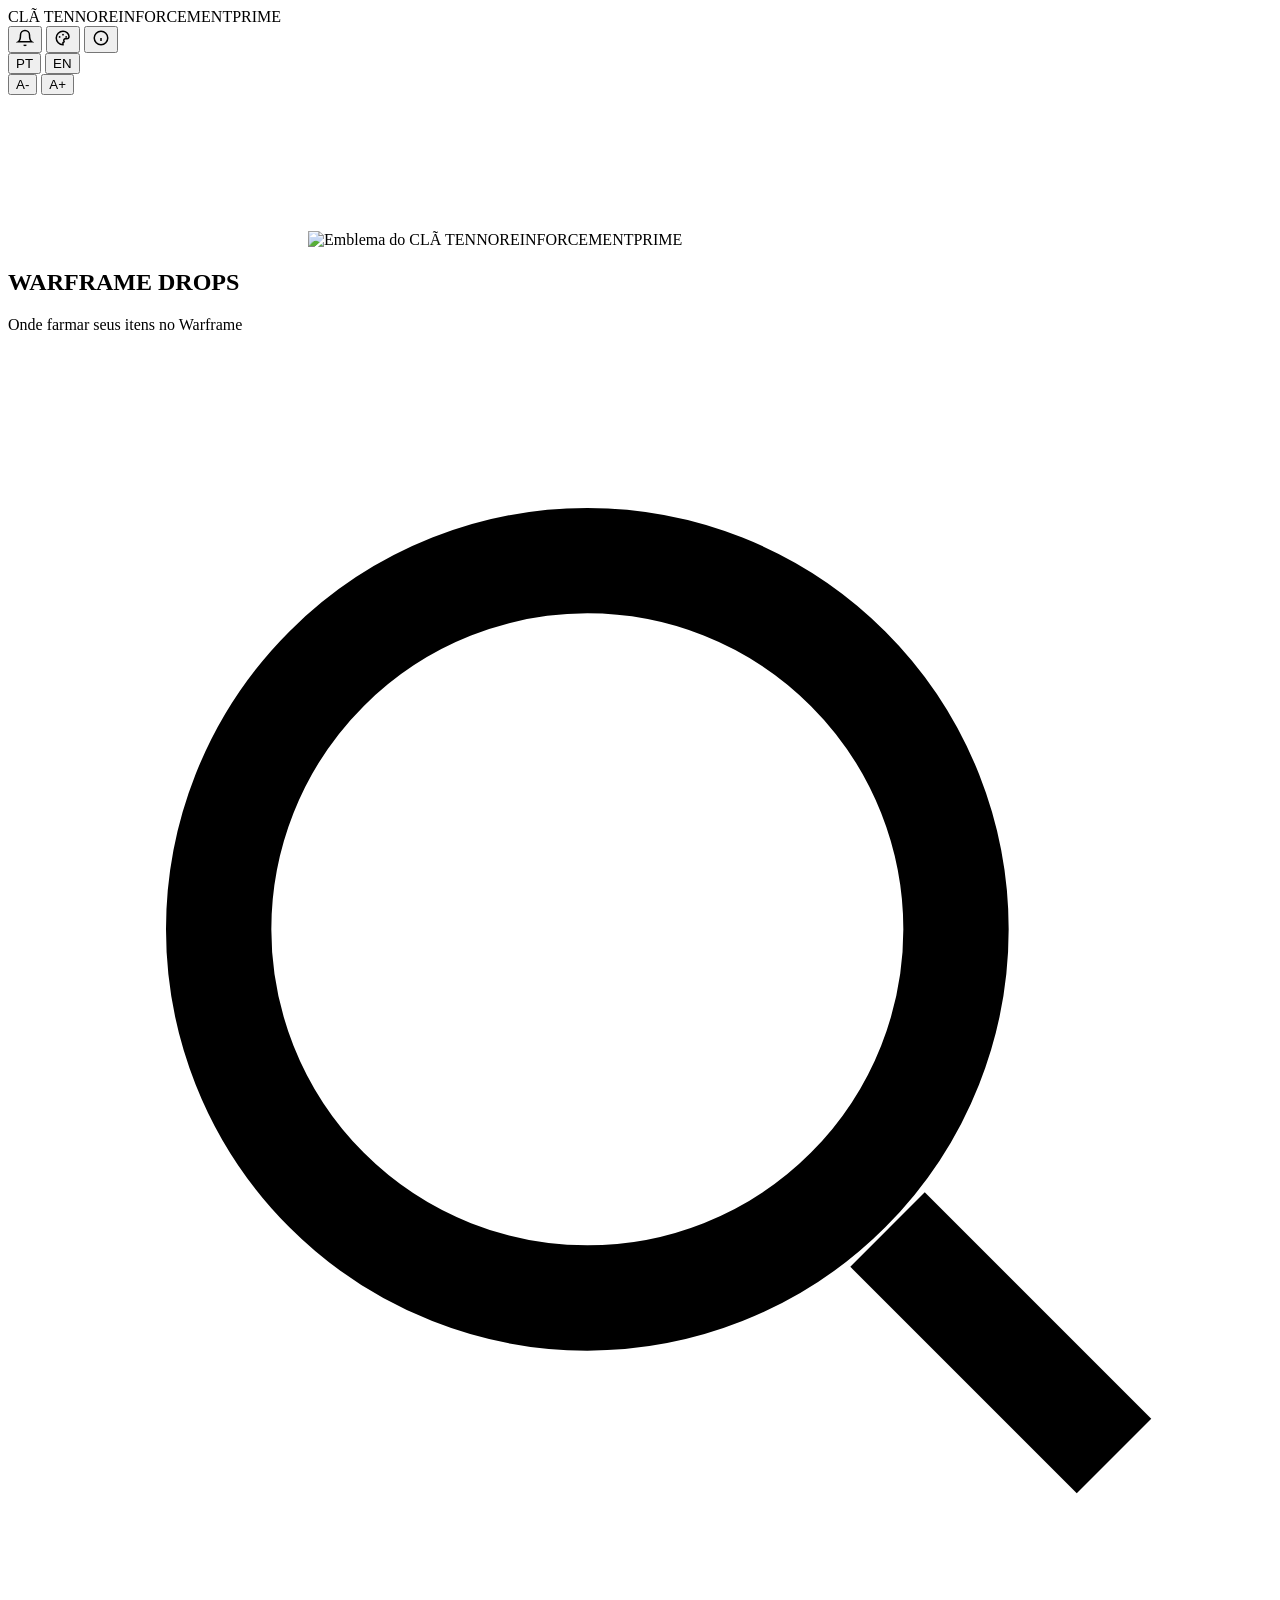
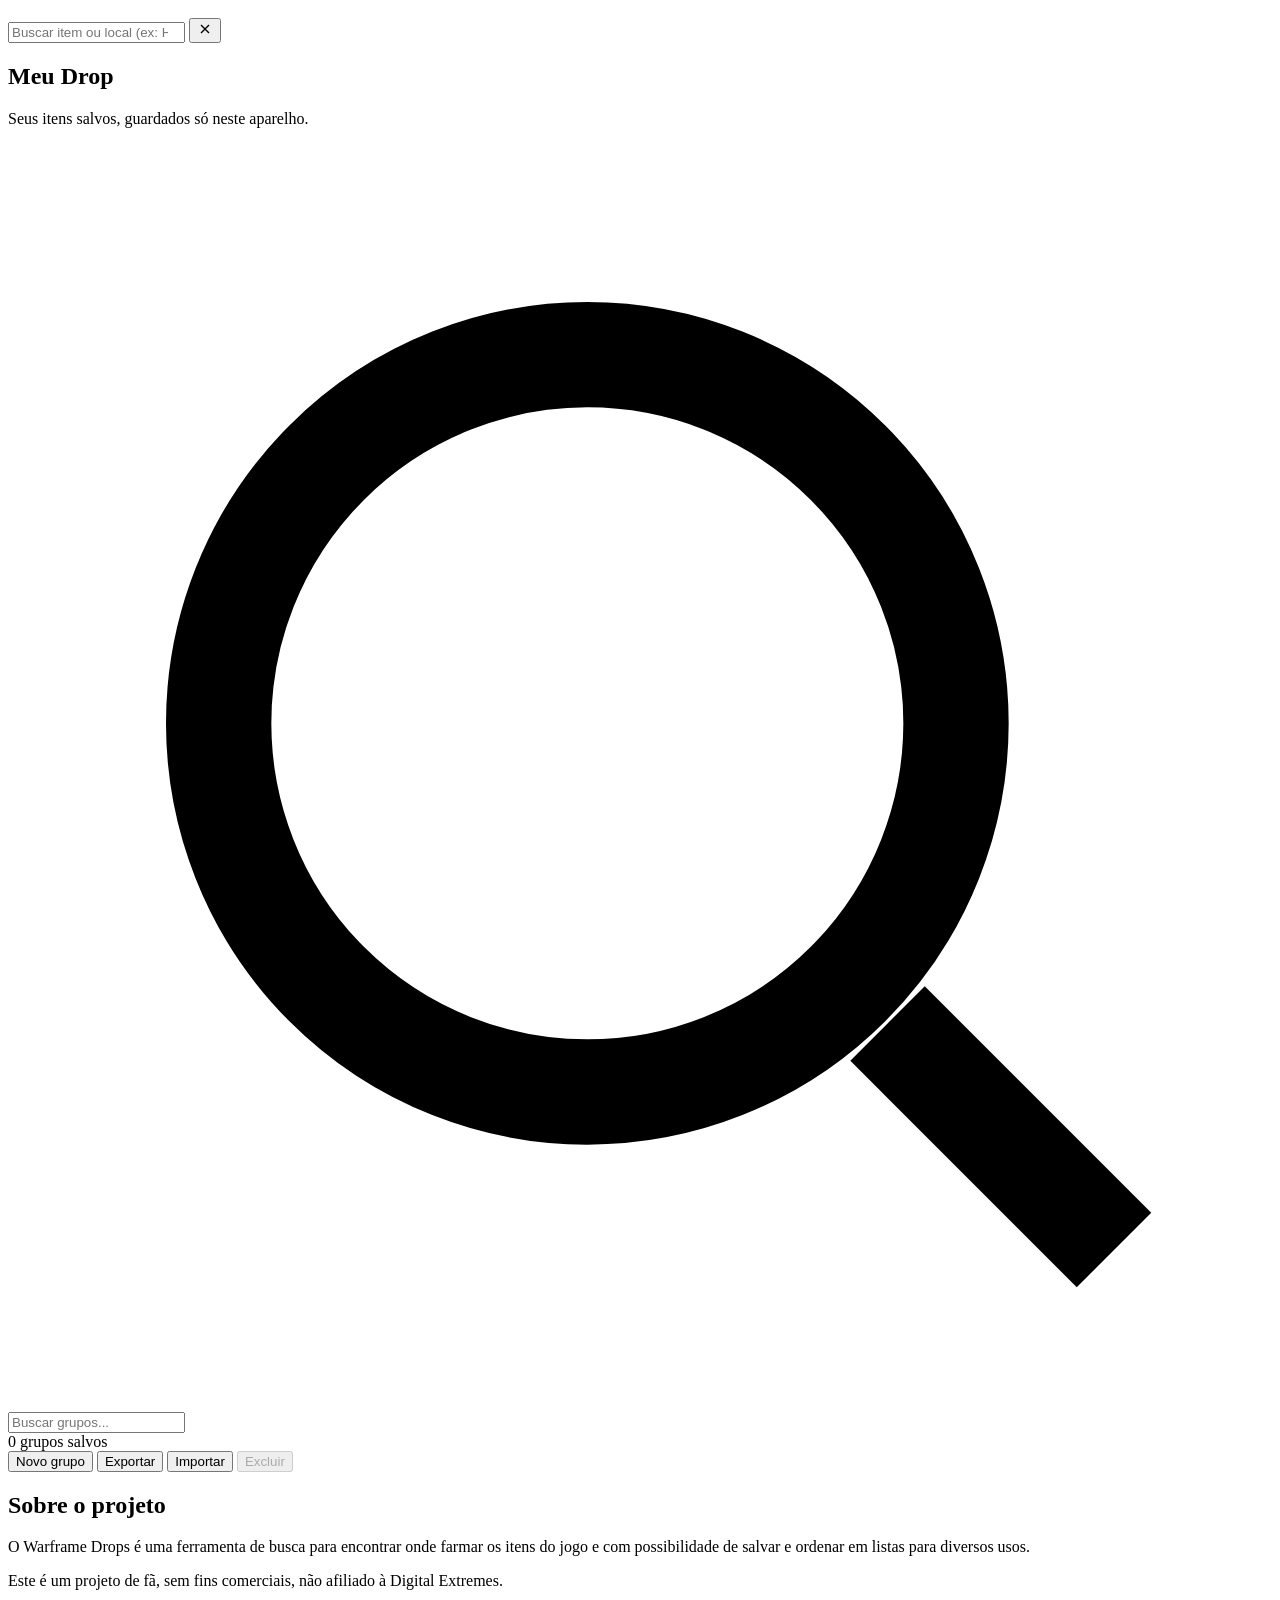
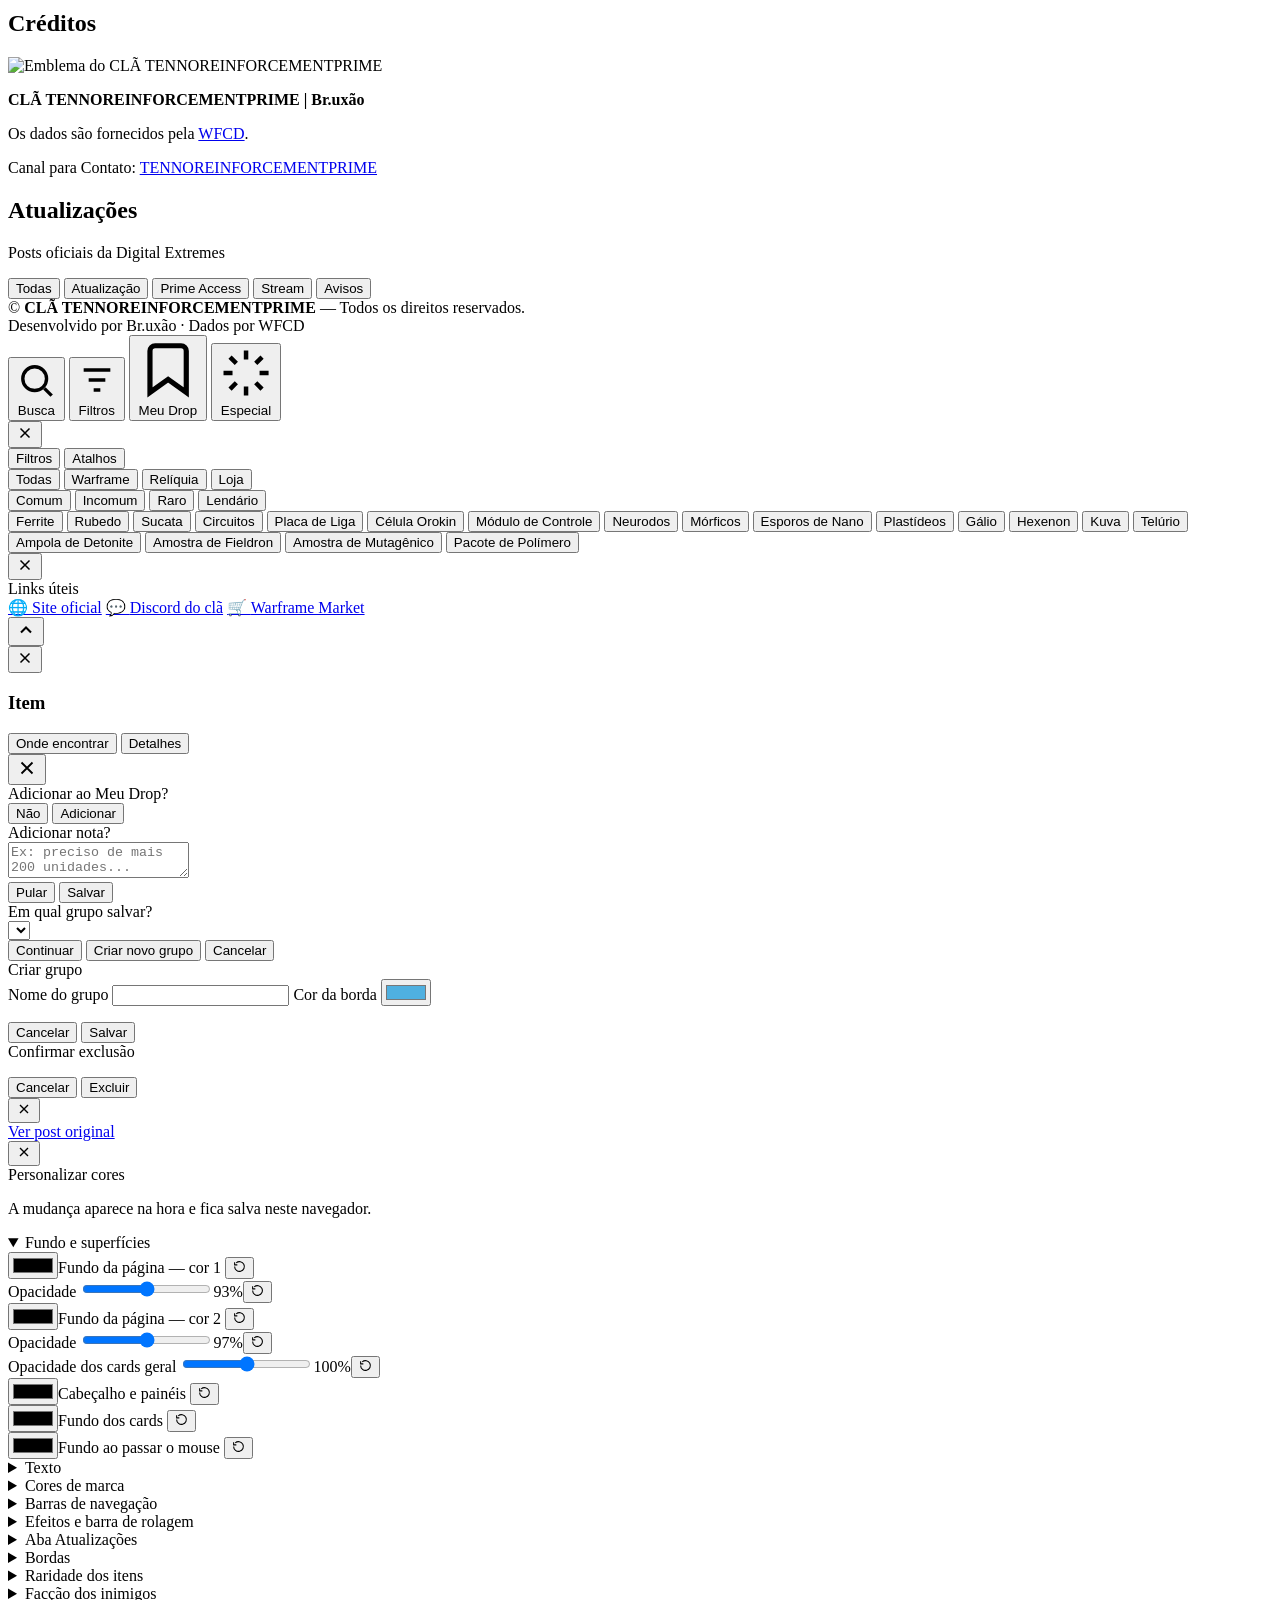
==== commit 8f6dc6ba: "Add files via upload" ====
--- a/index.html
+++ b/index.html
@@ -1,378 +1 @@
-<!DOCTYPE html>
-<html lang="pt-BR">
-<head>
-<meta charset="UTF-8">
-<meta name="viewport" content="width=device-width, initial-scale=1, viewport-fit=cover">
-<title>Guia de Drops Warframe — CLÃ TENNOREINFORCEMENTPRIME</title>
-<meta name="description" content="Busque onde encontrar qualquer item de Warframe: missões, relíquias, inimigos e bounties, com dados atualizados automaticamente pela comunidade WFCD.">
-
-<!-- SEO / compartilhamento -->
-<meta property="og:type" content="website">
-<meta property="og:title" content="Guia de Drops Warframe — CLÃ TENNOREINFORCEMENTPRIME">
-<meta property="og:description" content="Busque onde encontrar qualquer item de Warframe, com dados sempre atualizados.">
-<meta property="og:image" content="imagens/CLATENNOLOGO.webp">
-<meta name="twitter:card" content="summary">
-<meta name="theme-color" content="#000d1f">
-
-<link rel="icon" href="imagens/CLATENNOLOGO.webp" type="image/webp">
-
-<link rel="stylesheet" href="css/tokens.css">
-<link rel="stylesheet" href="css/base.css">
-<link rel="stylesheet" href="css/layout.css">
-<link rel="stylesheet" href="css/componentes.css">
-<link rel="stylesheet" href="css/desktop.css">
-<link rel="stylesheet" href="css/tema-claro.css">
-</head>
-<body>
-<div class="app">
-
-  <div class="cabecalho-fixo">
-    <!-- ============ FAIXA DE IDENTIDADE DO CLÃ ============ -->
-    <div class="faixa-cla">CLÃ TENNOREINFORCEMENTPRIME</div>
-
-    <!-- ============ TOPBAR: busca sempre visível ============ -->
-    <header class="topbar">
-      <div class="topbar__logo">
-        <img src="imagens/CLATENNOLOGO.webp" alt="Emblema do CLÃ TENNOREINFORCEMENTPRIME">
-        <span>Guia de Drops</span>
-      </div>
-
-      <div class="topbar__controles">
-        <button type="button" id="btn-meu-drop" class="topbar__meudrop" data-secao-alvo="secao-meu-drop">
-          <svg width="18" height="18" viewBox="0 0 24 24" fill="none" stroke="currentColor" stroke-width="2">
-            <path d="M19 21l-7-5-7 5V5a2 2 0 0 1 2-2h10a2 2 0 0 1 2 2v16z"/>
-          </svg>
-          <span data-i18n="nav.meuDrop">Meu Drop</span>
-        </button>
-
-        <div id="idioma-toggle" class="idioma-toggle">
-          <button type="button" class="idioma-toggle__opcao" data-idioma="pt">PT</button>
-          <button type="button" class="idioma-toggle__opcao" data-idioma="en">EN</button>
-        </div>
-
-        <div class="acessibilidade">
-          <button type="button" id="fonte-menos" class="acessibilidade__botao" aria-label="Diminuir tamanho da fonte">A-</button>
-          <button type="button" id="fonte-mais" class="acessibilidade__botao" aria-label="Aumentar tamanho da fonte">A+</button>
-          <button type="button" id="tema-toggle" class="acessibilidade__botao acessibilidade__botao--tema" aria-label="Alternar tema claro/escuro">
-            <svg width="16" height="16" viewBox="0 0 24 24" fill="none" stroke="currentColor" stroke-width="2">
-              <path d="M12 3a9 9 0 1 0 9 9c0-.46-.04-.92-.1-1.36a5.389 5.389 0 0 1-4.4 2.26 5.403 5.403 0 0 1-3.14-9.8c-.44-.06-.9-.1-1.36-.1Z"/>
-            </svg>
-          </button>
-        </div>
-      </div>
-    </header>
-  </div>
-
-
-  <!-- ============ CONTEÚDO ============ -->
-  <main class="conteudo">
-
-      <section id="secao-busca" class="secao ativa">
-        <div class="hero-busca">
-          <img class="hero-busca__emblema hero-busca__emblema--pulsando" src="imagens/CLATENNOLOGO.webp" alt="Emblema do CLÃ TENNOREINFORCEMENTPRIME">
-          <h1 class="hero-busca__titulo hero-busca__titulo--pulsando">GUIA DE DROPS</h1>
-          <p class="hero-busca__subtitulo" data-i18n="hero.subtitulo">Onde farmar seus itens no Warframe.</p>
-        </div>
-
-        <div class="busca busca--principal">
-          <svg class="busca__icone" viewBox="0 0 24 24" fill="none" stroke="currentColor" stroke-width="2">
-            <circle cx="11" cy="11" r="7"/><path d="m21 21-4.3-4.3"/>
-          </svg>
-          <input
-            id="campo-busca"
-            class="busca__input"
-            type="search"
-            inputmode="search"
-            autocomplete="off"
-            placeholder="Buscar item ou local (ex: Hydron, Vitality)..."
-            data-i18n-placeholder="busca.placeholder"
-            aria-label="Buscar item ou local"
-            data-i18n-aria="busca.placeholder">
-          <button id="busca-limpar" class="busca__limpar" type="button" aria-label="Limpar busca" data-i18n-aria="busca.limparAria">
-            <svg viewBox="0 0 24 24" fill="none" stroke="currentColor" stroke-width="2" width="16" height="16">
-              <path d="M18 6 6 18M6 6l12 12"/>
-            </svg>
-          </button>
-        </div>
-
-        <div id="resultados-estado"></div>
-        <div id="resultados-grid" class="resultados-grid"></div>
-      </section>
-
-      <section id="secao-meu-drop" class="secao">
-        <div class="meudrop-cabecalho">
-          <h1 class="meudrop-titulo" data-i18n="meudrop.titulo">Meu Drop</h1>
-          <p class="meudrop-subtitulo" data-i18n="meudrop.subtitulo">Seus itens salvos, guardados só neste aparelho.</p>
-        </div>
-
-        <div class="busca busca--meudrop">
-          <svg class="busca__icone" viewBox="0 0 24 24" fill="none" stroke="currentColor" stroke-width="2">
-            <circle cx="11" cy="11" r="7"/><path d="m21 21-4.3-4.3"/>
-          </svg>
-          <input
-            id="meudrop-busca"
-            class="busca__input"
-            type="search"
-            inputmode="search"
-            autocomplete="off"
-            placeholder="Buscar dentro do Meu Drop..."
-            data-i18n-placeholder="meudrop.buscarPlaceholder"
-            aria-label="Buscar dentro do Meu Drop"
-            data-i18n-aria="meudrop.buscarPlaceholder">
-        </div>
-
-        <div class="meudrop-acoes">
-          <span class="meudrop-contador"><span id="meudrop-contador">0</span> <span data-i18n="meudrop.itensSalvos">item(ns) salvo(s)</span></span>
-          <div class="meudrop-acoes__botoes">
-            <button type="button" id="meudrop-exportar" class="meudrop-acao-btn" data-i18n="meudrop.exportar">Exportar</button>
-            <button type="button" id="meudrop-importar-botao" class="meudrop-acao-btn" data-i18n="meudrop.importar">Importar</button>
-            <input type="file" id="meudrop-importar-input" accept="application/json,.json" hidden>
-          </div>
-        </div>
-
-        <div id="meudrop-vazio" class="meudrop-vazio">
-          <svg viewBox="0 0 24 24" fill="none" stroke="currentColor" stroke-width="1.5" width="40" height="40">
-            <path d="M19 21l-7-5-7 5V5a2 2 0 0 1 2-2h10a2 2 0 0 1 2 2v16z"/>
-          </svg>
-          <p data-i18n="meudrop.vazioTexto">Nada salvo ainda. Arraste um resultado da busca pra direita, ou toque no "+" no card, pra adicionar aqui.</p>
-        </div>
-
-        <div id="meudrop-lista" class="meudrop-lista"></div>
-      </section>
-
-      <section id="secao-sobre" class="secao">
-        <div class="sobre-card">
-          <h2 data-i18n="sobre.projeto.titulo">Sobre o projeto</h2>
-          <p data-i18n="sobre.projeto.texto">O Guia de Drops Warframe é uma ferramenta de busca para encontrar rapidamente onde farmar os itens do jogo.</p>
-        </div>
-
-        <div class="sobre-card sobre-card--emblema">
-          <img src="imagens/CLATENNOLOGO.webp" alt="Emblema do CLÃ TENNOREINFORCEMENTPRIME" class="sobre-emblema">
-          <h2 data-i18n="sobre.creditos.titulo">Créditos</h2>
-          <p><strong>CLÃ TENNOREINFORCEMENTPRIME</strong></p>
-          <p><span data-i18n="sobre.creditos.desenvolvidoPor">Desenvolvido por:</span> <strong>Br.uxão</strong></p>
-        </div>
-
-        <div class="sobre-card">
-          <h2 data-i18n="sobre.fonte.titulo">Fonte dos dados</h2>
-          <p><span data-i18n="sobre.fonte.textoAntes">Os dados de drop e de itens são fornecidos pela</span>
-            <a href="https://github.com/WFCD" target="_blank" rel="noopener">Warframe Community Developers (WFCD)</a>,
-            <span data-i18n="sobre.fonte.textoDepois">e são atualizados sempre que a Digital Extremes atualiza o jogo.</span></p>
-        </div>
-
-        <div class="sobre-card">
-          <h2 data-i18n="sobre.aviso.titulo">Aviso</h2>
-          <p data-i18n="sobre.aviso.texto">Este é um projeto de fã, sem fins comerciais, não afiliado à Digital Extremes.</p>
-        </div>
-
-        <div class="sobre-card">
-          <h2 data-i18n="sobre.discord.titulo">Discord para contato</h2>
-          <p><a href="https://discord.gg/zkhBGF2aM4" target="_blank" rel="noopener">CLÃ TENNOREINFORCEMENTPRIME</a></p>
-        </div>
-      </section>
-
-      <footer class="rodape">
-        © <strong>CLÃ TENNOREINFORCEMENTPRIME</strong> — Todos os direitos reservados.<br>
-        Desenvolvido por Br.uxão · Dados por WFCD
-      </footer>
-
-    </main>
-
-  <!-- ============ BOTTOM NAV (mobile) ============ -->
-  <nav class="bottom-nav" aria-label="Navegação principal">
-    <button type="button" id="btn-nav-busca" class="bottom-nav__item ativo" data-secao-alvo="secao-busca">
-      <svg viewBox="0 0 24 24" fill="none" stroke="currentColor" stroke-width="2">
-        <circle cx="11" cy="11" r="7"/><path d="m21 21-4.3-4.3"/>
-      </svg>
-      <span data-i18n="nav.buscaCurta">Busca</span>
-    </button>
-    <button type="button" id="abrir-sheet-filtros" class="bottom-nav__item">
-      <svg viewBox="0 0 24 24" fill="none" stroke="currentColor" stroke-width="2">
-        <path d="M4 6h16M7 12h10M10 18h4"/>
-      </svg>
-      <span data-i18n="nav.filtros">Filtros</span>
-    </button>
-    <button type="button" id="abrir-sheet-especial" class="bottom-nav__item">
-      <svg viewBox="0 0 24 24" fill="none" stroke="currentColor" stroke-width="2">
-        <path d="M12 2v4M12 18v4M4.9 4.9l2.8 2.8M16.3 16.3l2.8 2.8M2 12h4M18 12h4M4.9 19.1l2.8-2.8M16.3 7.7l2.8-2.8"/>
-      </svg>
-      <span data-i18n="nav.especial">Especial</span>
-    </button>
-    <button type="button" class="bottom-nav__item" data-secao-alvo="secao-sobre">
-      <svg viewBox="0 0 24 24" fill="none" stroke="currentColor" stroke-width="2">
-        <circle cx="12" cy="12" r="9"/><path d="M12 16v-4M12 8h.01"/>
-      </svg>
-      <span data-i18n="nav.sobre">Sobre</span>
-    </button>
-  </nav>
-
-  <!-- ============ SHEET: Filtros/Atalhos (mobile) · sidebar (desktop) ============ -->
-  <div id="sheet-filtros-overlay" class="painel-swap-overlay">
-    <div class="painel-swap-sheet">
-      <div class="painel-swap-sheet__alca"></div>
-      <button id="sheet-filtros-fechar" class="painel-swap__fechar" type="button" aria-label="Fechar">
-        <svg width="18" height="18" viewBox="0 0 24 24" fill="none" stroke="currentColor" stroke-width="2">
-          <path d="M18 6 6 18M6 6l12 12"/>
-        </svg>
-      </button>
-      <div id="slot-mobile-filtros" class="painel-swap__slot"></div>
-    </div>
-  </div>
-
-  <!-- ============ SHEET: Especial (mobile) · sidebar (desktop) ============ -->
-  <div id="sheet-especial-overlay" class="painel-swap-overlay">
-    <div class="painel-swap-sheet">
-      <div class="painel-swap-sheet__alca"></div>
-      <button id="sheet-especial-fechar" class="painel-swap__fechar" type="button" aria-label="Fechar">
-        <svg width="18" height="18" viewBox="0 0 24 24" fill="none" stroke="currentColor" stroke-width="2">
-          <path d="M18 6 6 18M6 6l12 12"/>
-        </svg>
-      </button>
-      <div id="slot-mobile-especial" class="painel-swap__slot"></div>
-    </div>
-  </div>
-
-  <!-- Conteúdo do painel Filtros/Atalhos — o JS move este bloco entre a
-       sidebar (desktop) e o bottom sheet (mobile). -->
-  <div id="bloco-filtros">
-    <div class="swap-tabs">
-      <button type="button" class="swap-tab ativo" data-swap-tab="filtros" data-i18n="swap.filtros">Filtros</button>
-      <button type="button" class="swap-tab" data-swap-tab="atalhos" data-i18n="swap.atalhos">Atalhos</button>
-    </div>
-
-    <div class="swap-painel ativo" data-swap-painel="filtros">
-      <div class="filtros filtros--categoria" role="group" aria-label="Filtrar por categoria">
-        <button type="button" class="chip ativo" data-categoria="" data-i18n="categoria.todas">Todas</button>
-        <button type="button" class="chip" data-categoria="warframe" data-i18n="categoria.warframe">Warframe</button>
-        <button type="button" class="chip" data-categoria="relíquia" data-i18n="categoria.relíquia">Relíquia</button>
-        <button type="button" class="chip" data-categoria="missão" data-i18n="categoria.missão">Missão</button>
-        <button type="button" class="chip" data-categoria="dojo" data-i18n="categoria.dojo">Dojo</button>
-        <button type="button" class="chip" data-categoria="mercado" data-i18n="categoria.mercado">Loja</button>
-      </div>
-
-      <div class="filtros" role="group" aria-label="Filtrar por raridade">
-        <button type="button" class="chip" data-raridade="common"><span class="chip__ponto" style="background:var(--raridade-common)"></span><span data-i18n="raridade.common">Comum</span></button>
-        <button type="button" class="chip" data-raridade="uncommon"><span class="chip__ponto" style="background:var(--raridade-uncommon)"></span><span data-i18n="raridade.uncommon">Incomum</span></button>
-        <button type="button" class="chip" data-raridade="rare"><span class="chip__ponto" style="background:var(--raridade-rare)"></span><span data-i18n="raridade.rare">Raro</span></button>
-        <button type="button" class="chip" data-raridade="legendary"><span class="chip__ponto" style="background:var(--raridade-legendary)"></span><span data-i18n="raridade.legendary">Lendário</span></button>
-      </div>
-    </div>
-
-    <div class="swap-painel" data-swap-painel="atalhos">
-      <div class="atalhos__lista">
-        <button type="button" class="atalho-item" data-atalho="Ferrite"><img src="imagens/Ferrite.webp" alt=""><span data-i18n="recurso.ferrite">Ferrite</span></button>
-        <button type="button" class="atalho-item" data-atalho="Rubedo"><img src="imagens/Rubedo.webp" alt=""><span data-i18n="recurso.rubedo">Rubedo</span></button>
-        <button type="button" class="atalho-item" data-atalho="Salvage"><img src="imagens/Salvage.webp" alt=""><span data-i18n="recurso.salvage">Sucata</span></button>
-        <button type="button" class="atalho-item" data-atalho="Circuits"><img src="imagens/Circuits.webp" alt=""><span data-i18n="recurso.circuits">Circuitos</span></button>
-        <button type="button" class="atalho-item" data-atalho="Alloy Plate"><img src="imagens/Alloy%20Plate.webp" alt=""><span data-i18n="recurso.alloyPlate">Placa de Liga</span></button>
-        <button type="button" class="atalho-item" data-atalho="Orokin Cell"><img src="imagens/Orokin%20Cell.webp" alt=""><span data-i18n="recurso.orokinCell">Célula Orokin</span></button>
-        <button type="button" class="atalho-item" data-atalho="Control Module"><img src="imagens/Control%20Module.webp" alt=""><span data-i18n="recurso.controlModule">Módulo de Controle</span></button>
-        <button type="button" class="atalho-item" data-atalho="Neurodes"><img src="imagens/Neurodes.webp" alt=""><span data-i18n="recurso.neurodes">Neurodos</span></button>
-        <button type="button" class="atalho-item" data-atalho="Morphics"><img src="imagens/Morphics.webp" alt=""><span data-i18n="recurso.morphics">Mórficos</span></button>
-        <button type="button" class="atalho-item" data-atalho="Nano Spores"><img src="imagens/Nano%20Spores.webp" alt=""><span data-i18n="recurso.nanoSpores">Esporos de Nano</span></button>
-        <button type="button" class="atalho-item" data-atalho="Plastids"><img src="imagens/Plastids.webp" alt=""><span data-i18n="recurso.plastids">Plastídeos</span></button>
-        <button type="button" class="atalho-item" data-atalho="Gallium"><img src="imagens/Gallium.webp" alt=""><span data-i18n="recurso.gallium">Gálio</span></button>
-        <button type="button" class="atalho-item" data-atalho="Hexenon"><img src="imagens/Hexenon.webp" alt=""><span data-i18n="recurso.hexenon">Hexenon</span></button>
-        <button type="button" class="atalho-item" data-atalho="Kuva"><img src="imagens/Kuva_(Resource).webp" alt=""><span data-i18n="recurso.kuva">Kuva</span></button>
-        <button type="button" class="atalho-item" data-atalho="Tellurium"><img src="imagens/Tellurium.webp" alt=""><span data-i18n="recurso.tellurium">Telúrio</span></button>
-        <button type="button" class="atalho-item" data-atalho="Detonite Ampule"><img src="imagens/Detonite%20Ampule.webp" alt=""><span data-i18n="recurso.detoniteAmpule">Ampola de Detonite</span></button>
-        <button type="button" class="atalho-item" data-atalho="Fieldron"><img src="imagens/Fieldron%20Sample.webp" alt=""><span data-i18n="recurso.fieldronSample">Amostra de Fieldron</span></button>
-        <button type="button" class="atalho-item" data-atalho="Mutagen Sample"><img src="imagens/Mutagen%20Sample.webp" alt=""><span data-i18n="recurso.mutagenSample">Amostra de Mutagênico</span></button>
-        <button type="button" class="atalho-item" data-atalho="Polymer Bundle"><img src="imagens/Polymer%20Bundle.webp" alt=""><span data-i18n="recurso.polymerBundle">Pacote de Polímero</span></button>
-      </div>
-    </div>
-  </div>
-
-  <!-- Conteúdo do painel Especial — ciclos de todos os planetas + links úteis. -->
-  <div id="bloco-especial">
-    <div id="live-tira" class="live-tira"></div>
-
-    <div class="especial-links">
-      <div class="especial-links__titulo" data-i18n="especial.links.titulo">Links úteis</div>
-      <a href="https://www.warframe.com" target="_blank" rel="noopener" class="especial-link">🌐 <span data-i18n="especial.links.site">Site oficial</span></a>
-      <a href="https://discord.gg/zkhBGF2aM4" target="_blank" rel="noopener" class="especial-link">💬 <span data-i18n="especial.links.discord">Discord do clã</span></a>
-      <a href="https://warframe.market/" target="_blank" rel="noopener" class="especial-link">🛒 <span data-i18n="especial.links.market">Warframe Market</span></a>
-    </div>
-  </div>
-
-  <button id="btn-topo" class="btn-topo" type="button" aria-label="Voltar ao topo">
-    <svg width="20" height="20" viewBox="0 0 24 24" fill="none" stroke="currentColor" stroke-width="2.5">
-      <path d="m18 15-6-6-6 6"/>
-    </svg>
-  </button>
-
-  <!-- ============ MODAL: painel de item ============ -->
-  <div id="modal-item" class="modal-overlay" role="dialog" aria-modal="true" aria-labelledby="modal-titulo">
-    <div class="modal">
-      <button id="modal-fechar" class="modal__fechar" type="button" aria-label="Fechar">
-        <svg width="18" height="18" viewBox="0 0 24 24" fill="none" stroke="currentColor" stroke-width="2">
-          <path d="M18 6 6 18M6 6l12 12"/>
-        </svg>
-      </button>
-
-      <div class="modal__header">
-        <h3 id="modal-titulo" class="modal__titulo">Item</h3>
-      </div>
-
-      <div class="modal__tabs">
-        <button type="button" class="modal__tab ativo" data-tab="onde" data-i18n="modal.ondeEncontrar">Onde encontrar</button>
-        <button type="button" class="modal__tab" data-tab="detalhes" data-i18n="modal.detalhes">Detalhes</button>
-      </div>
-
-      <div id="painel-onde-encontrar" class="modal__painel ativo" data-painel="onde"></div>
-      <div id="painel-detalhes" class="modal__painel" data-painel="detalhes"></div>
-    </div>
-  </div>
-
-  <!-- ============ LIGHTBOX: imagem do item em tamanho grande ============ -->
-  <div id="lightbox-imagem" class="lightbox-overlay" role="dialog" aria-modal="true">
-    <button id="lightbox-fechar" class="lightbox__fechar" type="button" aria-label="Fechar">
-      <svg width="22" height="22" viewBox="0 0 24 24" fill="none" stroke="currentColor" stroke-width="2">
-        <path d="M18 6 6 18M6 6l12 12"/>
-      </svg>
-    </button>
-    <img id="lightbox-img" class="lightbox__img" src="" alt="">
-  </div>
-
-  <!-- ============ POPUP: confirmar adição ao Meu Drop ============ -->
-  <div id="popup-confirmar-drop" class="popup-overlay">
-    <div class="popup-caixa">
-      <div class="popup-caixa__titulo" data-i18n="meudrop.confirmarTitulo">Adicionar ao Meu Drop?</div>
-      <div id="popup-confirmar-nome" class="popup-caixa__item"></div>
-      <div class="popup-caixa__acoes">
-        <button type="button" id="popup-confirmar-recusar" class="popup-btn popup-btn--secundario" data-i18n="meudrop.recusar">Não</button>
-        <button type="button" id="popup-confirmar-aceitar" class="popup-btn popup-btn--primario" data-i18n="meudrop.aceitar">Adicionar</button>
-      </div>
-    </div>
-  </div>
-
-  <!-- ============ POPUP: adicionar nota ============ -->
-  <div id="popup-nota-drop" class="popup-overlay">
-    <div class="popup-caixa">
-      <div class="popup-caixa__titulo" data-i18n="meudrop.notaTitulo">Adicionar nota?</div>
-      <textarea id="popup-nota-texto" class="popup-caixa__textarea" placeholder="Ex: preciso de mais 200 unidades..." data-i18n-placeholder="meudrop.notaPlaceholder"></textarea>
-      <div class="popup-caixa__acoes">
-        <button type="button" id="popup-nota-pular" class="popup-btn popup-btn--secundario" data-i18n="meudrop.pular">Pular</button>
-        <button type="button" id="popup-nota-salvar" class="popup-btn popup-btn--primario" data-i18n="meudrop.salvar">Salvar</button>
-      </div>
-    </div>
-  </div>
-
-  <!-- ============ POPUP: conflito de importação ============ -->
-  <div id="popup-import-conflito" class="popup-overlay">
-    <div class="popup-caixa">
-      <div class="popup-caixa__titulo" data-i18n="meudrop.importConflitoTitulo">Como importar?</div>
-      <p data-i18n="meudrop.importConflitoTexto">Você já tem itens salvos. O que fazer com o arquivo importado?</p>
-      <div class="popup-caixa__acoes popup-caixa__acoes--coluna">
-        <button type="button" id="popup-import-mesclar" class="popup-btn popup-btn--primario" data-i18n="meudrop.importMesclar">Somar com os já salvos</button>
-        <button type="button" id="popup-import-substituir" class="popup-btn popup-btn--perigo" data-i18n="meudrop.importSubstituir">Substituir tudo</button>
-        <button type="button" id="popup-import-cancelar" class="popup-btn popup-btn--secundario" data-i18n="meudrop.cancelar">Cancelar</button>
-      </div>
-    </div>
-  </div>
-
-</div>
-
-<script type="module" src="js/main.js"></script>
-</body>
-</html>
+<!doctype html><html lang="pt-BR"><meta charset="UTF-8"><meta name="viewport" content="width=device-width,initial-scale=1,viewport-fit=cover"><title>Warframe Drops — CLÃ TENNOREINFORCEMENTPRIME</title><meta name="description" content="Warframe Drops: busque onde encontrar qualquer item do jogo — missões, relíquias, inimigos e bounties — com dados atualizados pela comunidade WFCD."><meta property="og:type" content="website"><meta property="og:title" content="Warframe Drops — CLÃ TENNOREINFORCEMENTPRIME"><meta property="og:description" content="Busque onde encontrar qualquer item de Warframe, com dados sempre atualizados."><meta property="og:url" content="https://cd-br.github.io/wfdrop/"><meta property="og:image" content="https://cd-br.github.io/wfdrop/imagens/compartilhar.png"><meta property="og:image:width" content="1200"><meta property="og:image:height" content="630"><meta name="twitter:card" content="summary_large_image"><meta name="theme-color" content="#000d1f"><link rel="icon" href="imagens/CLATENNOLOGO.webp" type="image/webp"><link rel="preconnect" href="https://fonts.googleapis.com"><link rel="preconnect" href="https://fonts.gstatic.com" crossorigin><link rel="stylesheet" href="https://fonts.googleapis.com/css2?family=Rajdhani:wght@500;600;700&family=Inter:wght@400;500;600&display=swap"><link rel="stylesheet" href="css/tokens.css"><link rel="stylesheet" href="css/base.css"><link rel="stylesheet" href="css/layout.css"><link rel="stylesheet" href="css/componentes.css"><link rel="stylesheet" href="css/desktop.css"><div class="app"><div class="cabecalho-fixo"><div class="faixa-cla">CLÃ TENNOREINFORCEMENTPRIME</div><header class="topbar"><div class="topbar__controles"><button type="button" id="btn-atualizacoes" class="topbar__atualizacoes" data-secao-alvo="secao-atualizacoes" aria-label="Atualizações" data-i18n-aria="noticias.titulo" title="Atualizações" data-i18n-title="noticias.titulo"><svg width="18" height="18" viewBox="0 0 24 24" fill="none" stroke="currentColor" stroke-width="2" aria-hidden="true"><path d="M6 8a6 6 0 0 1 12 0c0 7 3 9 3 9H3s3-2 3-9"/><path d="M10.3 21a1.94 1.94 0 0 0 3.4 0"/></svg> <span id="atualizacoes-indicador" class="topbar__indicador" hidden role="status" aria-label="Há atualizações novas" data-i18n-aria="noticias.indicador"></span></button> <button type="button" id="cores-toggle" class="acessibilidade__botao" aria-label="Personalizar cores" data-i18n-aria="cores.abrir" title="Personalização"><svg width="18" height="18" viewBox="0 0 24 24" fill="none" stroke="currentColor" stroke-width="2" aria-hidden="true"><path d="M12 21a9 9 0 1 1 0-18c4.5 0 8 3.5 8 7 0 2-1.5 3-3 3h-2a2 2 0 0 0-1.6 3.2c.4.5.1 1.3-.5 1.5-.3.1-.6.2-.9.3Z"/><circle cx="7.5" cy="10.5" r="1.2" fill="currentColor" stroke="none"/><circle cx="12" cy="7.5" r="1.2" fill="currentColor" stroke="none"/><circle cx="16.2" cy="10.5" r="1.2" fill="currentColor" stroke="none"/></svg></button> <button type="button" id="btn-nav-sobre" class="topbar__sobre" data-secao-alvo="secao-sobre" aria-label="Sobre" data-i18n-aria="nav.sobre" title="Sobre" data-i18n-title="nav.sobre"><svg width="18" height="18" viewBox="0 0 24 24" fill="none" stroke="currentColor" stroke-width="2" aria-hidden="true"><circle cx="12" cy="12" r="9"/><path d="M12 16v-4M12 8h.01"/></svg></button><div id="idioma-toggle" class="idioma-toggle"><button type="button" class="idioma-toggle__opcao" data-idioma="pt">PT</button> <button type="button" class="idioma-toggle__opcao" data-idioma="en">EN</button></div><div class="acessibilidade acessibilidade--fonte"><button type="button" id="fonte-menos" class="acessibilidade__botao" aria-label="Diminuir tamanho da fonte">A-</button> <button type="button" id="fonte-mais" class="acessibilidade__botao" aria-label="Aumentar tamanho da fonte">A+</button></div></div></header></div><main class="conteudo"><section id="secao-busca" class="secao ativa"><div class="hero-busca"><video autoplay muted loop playsinline preload="auto" class="hero-busca__video"><source src="imagens/FUNDO2.mp4" type="video/mp4">Seu navegador não suporta vídeos em HTML5.</video><img class="hero-busca__emblema hero-busca__emblema--pulsando" src="imagens/CLATENNOLOGO.webp" alt="Emblema do CLÃ TENNOREINFORCEMENTPRIME"><h1 class="hero-busca__titulo hero-busca__titulo--pulsando">WARFRAME DROPS</h1><p class="hero-busca__subtitulo" data-i18n="hero.subtitulo">Onde farmar seus itens no Warframe</div><div class="busca busca--principal"><svg class="busca__icone" viewBox="0 0 24 24" fill="none" stroke="currentColor" stroke-width="2"><circle cx="11" cy="11" r="7"/><path d="m21 21-4.3-4.3"/></svg> <input id="campo-busca" class="busca__input" type="search" inputmode="search" autocomplete="off" placeholder="Buscar item ou local (ex: Hydron, Vitality)..." data-i18n-placeholder="busca.placeholder" aria-label="Buscar item ou local" data-i18n-aria="busca.placeholder"> <button id="busca-limpar" class="busca__limpar" type="button" aria-label="Limpar busca" data-i18n-aria="busca.limparAria"><svg viewBox="0 0 24 24" fill="none" stroke="currentColor" stroke-width="2" width="16" height="16"><path d="M18 6 6 18M6 6l12 12"/></svg></button></div><div id="resultados-estado" aria-live="polite"></div><div id="resultados-grid" class="resultados-grid"></div></section><section id="secao-meu-drop" class="secao"><div class="meudrop-cabecalho"><h1 class="meudrop-titulo" data-i18n="meudrop.titulo">Meu Drop</h1><p class="meudrop-subtitulo" data-i18n="meudrop.subtitulo">Seus itens salvos, guardados só neste aparelho.</div><div class="busca busca--meudrop"><svg class="busca__icone" viewBox="0 0 24 24" fill="none" stroke="currentColor" stroke-width="2"><circle cx="11" cy="11" r="7"/><path d="m21 21-4.3-4.3"/></svg> <input id="meudrop-busca" class="busca__input" type="search" inputmode="search" autocomplete="off" placeholder="Buscar grupos..." data-i18n-placeholder="meudrop.buscarGrupos" aria-label="Buscar grupos" data-i18n-aria="meudrop.buscarGrupos"></div><div id="meudrop-grupos-view"><div class="meudrop-acoes"><span class="meudrop-contador"><span id="meudrop-contador">0</span> <span data-i18n="meudrop.gruposSalvos">grupos salvos</span></span><div class="meudrop-acoes__botoes"><button type="button" id="meudrop-criar-grupo" class="meudrop-acao-btn meudrop-acao-btn--primario" data-i18n="meudrop.novoGrupo">Novo grupo</button> <button type="button" id="meudrop-exportar" class="meudrop-acao-btn" data-i18n="meudrop.exportar">Exportar</button> <button type="button" id="meudrop-importar-botao" class="meudrop-acao-btn" data-i18n="meudrop.importar">Importar</button> <button type="button" id="meudrop-excluir" class="meudrop-acao-btn meudrop-acao-btn--perigo" data-i18n="meudrop.excluirSelecionados" disabled>Excluir</button> <input type="file" id="meudrop-importar-input" accept="application/json,.json" hidden></div></div><p id="meudrop-limite-grupos" class="meudrop-limite" hidden data-i18n="meudrop.limiteGrupos">Você atingiu o limite de 10 grupos.<div id="meudrop-vazio" class="meudrop-vazio" hidden><svg viewBox="0 0 24 24" fill="none" stroke="currentColor" stroke-width="1.5" width="40" height="40"><path d="M19 21l-7-5-7 5V5a2 2 0 0 1 2-2h10a2 2 0 0 1 2 2v16z"/></svg><p data-i18n="meudrop.vazioGrupos">Nenhum grupo ainda. Crie um grupo para começar a organizar seus itens.</div><p id="meudrop-sem-resultado-grupos" class="meudrop-sem-resultado" hidden data-i18n="meudrop.nadaEncontrado">Nada encontrado com esse termo.<div id="meudrop-grupos-lista" class="meudrop-grupos-lista"></div></div><div id="meudrop-itens-view" hidden><div class="meudrop-grupo-cabecalho"><button type="button" id="meudrop-voltar-grupos" class="meudrop-acao-btn" data-i18n="meudrop.voltarGrupos">← Grupos</button><h2 id="meudrop-titulo-grupo" class="meudrop-titulo-grupo"></h2><span class="meudrop-contador"><span id="meudrop-contador-itens">0</span> <span data-i18n="meudrop.itensSalvos">item(ns) salvo(s)</span></span></div><p id="meudrop-sem-resultado-itens" class="meudrop-sem-resultado" hidden data-i18n="meudrop.nadaEncontrado">Nada encontrado com esse termo.<p id="meudrop-vazio-itens" class="meudrop-vazio" hidden data-i18n="meudrop.vazioItens">Este grupo ainda está vazio. Adicione itens pela busca.<div id="meudrop-lista-itens" class="meudrop-lista"></div></div></section><section id="secao-sobre" class="secao sobre-secao"><div class="sobre-lista"><div class="sobre-card"><h2 data-i18n="sobre.projeto.titulo">Sobre o projeto</h2><p data-i18n="sobre.projeto.texto">O Warframe Drops é uma ferramenta de busca para encontrar onde farmar os itens do jogo e com possibilidade de salvar e ordenar em listas para diversos usos.<p data-i18n="sobre.aviso.texto">Este é um projeto de fã, sem fins comerciais, não afiliado à Digital Extremes.</div><div class="sobre-card sobre-card--emblema"><h2 data-i18n="sobre.creditos.titulo">Créditos</h2><img src="imagens/CLATENNOLOGO.webp" alt="Emblema do CLÃ TENNOREINFORCEMENTPRIME" class="sobre-emblema"><p><strong>CLÃ <span class="sobre-cla-pulsando">TENNOREINFORCEMENTPRIME</span> | Br.uxão</strong><p><span data-i18n="sobre.creditos.dados">Os dados são fornecidos pela</span> <a href="https://github.com/WFCD" target="_blank" rel="noopener">WFCD</a>.<p><span data-i18n="sobre.creditos.contato">Canal para Contato:</span> <a href="https://discord.gg/22qZMgB9R3" target="_blank" rel="noopener" data-i18n="sobre.creditos.abrirDiscord">TENNOREINFORCEMENTPRIME</a></div></div></section><section id="secao-atualizacoes" class="secao"><div class="atualizacoes-cabecalho"><h1 class="atualizacoes-titulo" data-i18n="noticias.titulo">Atualizações</h1><p class="atualizacoes-subtitulo" data-i18n="noticias.subtitulo">Posts oficiais da Digital Extremes</div><div id="atualizacoes-filtros" class="filtros atualizacoes-filtros" role="group" aria-label="Filtrar por tipo" data-i18n-aria="noticias.filtros"><button type="button" class="chip ativo" data-noticia-filtro="todas" aria-pressed="true" data-i18n="noticias.cat.todas">Todas</button> <button type="button" class="chip" data-noticia-filtro="atualizacao" aria-pressed="false" data-i18n="noticias.cat.atualizacao">Atualização</button> <button type="button" class="chip" data-noticia-filtro="primeaccess" aria-pressed="false" data-i18n="noticias.cat.primeaccess">Prime Access</button> <button type="button" class="chip" data-noticia-filtro="stream" aria-pressed="false" data-i18n="noticias.cat.stream">Stream</button> <button type="button" class="chip" data-noticia-filtro="aviso" aria-pressed="false" data-i18n="noticias.cat.aviso">Avisos</button></div><div id="atualizacoes-conteudo" aria-live="polite"></div></section><footer class="rodape">© <strong>CLÃ TENNOREINFORCEMENTPRIME</strong> — Todos os direitos reservados.<br>Desenvolvido por Br.uxão · Dados por WFCD</footer></main><nav class="bottom-nav" aria-label="Navegação principal"><button type="button" id="btn-nav-busca" class="bottom-nav__item ativo" data-secao-alvo="secao-busca"><svg viewBox="0 0 24 24" fill="none" stroke="currentColor" stroke-width="2"><circle cx="11" cy="11" r="7"/><path d="m21 21-4.3-4.3"/></svg> <span data-i18n="nav.buscaCurta">Busca</span></button> <button type="button" id="abrir-sheet-filtros" class="bottom-nav__item"><svg viewBox="0 0 24 24" fill="none" stroke="currentColor" stroke-width="2"><path d="M4 6h16M7 12h10M10 18h4"/></svg> <span data-i18n="nav.filtros">Filtros</span></button> <button type="button" id="btn-nav-meu-drop" class="bottom-nav__item" data-secao-alvo="secao-meu-drop"><svg viewBox="0 0 24 24" fill="none" stroke="currentColor" stroke-width="2" aria-hidden="true"><path d="M19 21l-7-5-7 5V5a2 2 0 0 1 2-2h10a2 2 0 0 1 2 2v16z"/></svg> <span data-i18n="nav.meuDrop">Meu Drop</span></button> <button type="button" id="abrir-sheet-especial" class="bottom-nav__item"><svg viewBox="0 0 24 24" fill="none" stroke="currentColor" stroke-width="2"><path d="M12 2v4M12 18v4M4.9 4.9l2.8 2.8M16.3 16.3l2.8 2.8M2 12h4M18 12h4M4.9 19.1l2.8-2.8M16.3 7.7l2.8-2.8"/></svg> <span data-i18n="nav.especial">Especial</span></button></nav><div id="sheet-filtros-overlay" class="painel-swap-overlay" role="dialog" aria-modal="true" aria-label="Filtros e atalhos"><div class="painel-swap-sheet"><div class="painel-swap-sheet__alca"></div><button id="sheet-filtros-fechar" class="painel-swap__fechar" type="button" aria-label="Fechar"><svg width="18" height="18" viewBox="0 0 24 24" fill="none" stroke="currentColor" stroke-width="2"><path d="M18 6 6 18M6 6l12 12"/></svg></button><div id="slot-mobile-filtros" class="painel-swap__slot"><div id="bloco-filtros"><div class="swap-tabs"><button type="button" class="swap-tab ativo" data-swap-tab="filtros" data-i18n="swap.filtros">Filtros</button> <button type="button" class="swap-tab" data-swap-tab="atalhos" data-i18n="swap.atalhos">Atalhos</button></div><div class="swap-painel ativo" data-swap-painel="filtros"><div class="filtros filtros--categoria" role="group" aria-label="Filtrar por categoria"><button type="button" class="chip ativo" data-categoria="" aria-pressed="true" data-i18n="categoria.todas">Todas</button> <button type="button" class="chip" data-categoria="warframe" aria-pressed="false" data-i18n="categoria.warframe">Warframe</button> <button type="button" class="chip" data-categoria="relíquia" aria-pressed="false" data-i18n="categoria.relíquia">Relíquia</button> <button type="button" class="chip" data-categoria="mercado" aria-pressed="false" data-i18n="categoria.mercado">Loja</button></div><div id="filtros-era" class="filtros filtros--era" role="group" aria-label="Filtrar relíquias por era" hidden><button type="button" class="chip ativo" data-era="" aria-pressed="true" data-i18n="era.todas">Todas as eras</button> <button type="button" class="chip" data-era="lith" aria-pressed="false">Lith</button> <button type="button" class="chip" data-era="meso" aria-pressed="false">Meso</button> <button type="button" class="chip" data-era="neo" aria-pressed="false">Neo</button> <button type="button" class="chip" data-era="axi" aria-pressed="false">Axi</button> <button type="button" class="chip" data-era="requiem" aria-pressed="false">Requiem</button></div><div class="filtros" role="group" aria-label="Filtrar por raridade"><button type="button" class="chip" data-raridade="common" aria-pressed="false"><span class="chip__ponto" style="background:var(--raridade-common)"></span><span data-i18n="raridade.common">Comum</span></button> <button type="button" class="chip" data-raridade="uncommon" aria-pressed="false"><span class="chip__ponto" style="background:var(--raridade-uncommon)"></span><span data-i18n="raridade.uncommon">Incomum</span></button> <button type="button" class="chip" data-raridade="rare" aria-pressed="false"><span class="chip__ponto" style="background:var(--raridade-rare)"></span><span data-i18n="raridade.rare">Raro</span></button> <button type="button" class="chip" data-raridade="legendary" aria-pressed="false"><span class="chip__ponto" style="background:var(--raridade-legendary)"></span><span data-i18n="raridade.legendary">Lendário</span></button></div></div><div class="swap-painel" data-swap-painel="atalhos"><div class="atalhos__lista"><button type="button" class="atalho-item" data-atalho="Ferrite"><img src="imagens/Ferrite.webp" alt=""><span data-i18n="recurso.ferrite">Ferrite</span></button> <button type="button" class="atalho-item" data-atalho="Rubedo"><img src="imagens/Rubedo.webp" alt=""><span data-i18n="recurso.rubedo">Rubedo</span></button> <button type="button" class="atalho-item" data-atalho="Salvage"><img src="imagens/Salvage.webp" alt=""><span data-i18n="recurso.salvage">Sucata</span></button> <button type="button" class="atalho-item" data-atalho="Circuits"><img src="imagens/Circuits.webp" alt=""><span data-i18n="recurso.circuits">Circuitos</span></button> <button type="button" class="atalho-item" data-atalho="Alloy Plate"><img src="imagens/Alloy%20Plate.webp" alt=""><span data-i18n="recurso.alloyPlate">Placa de Liga</span></button> <button type="button" class="atalho-item" data-atalho="Orokin Cell"><img src="imagens/Orokin%20Cell.webp" alt=""><span data-i18n="recurso.orokinCell">Célula Orokin</span></button> <button type="button" class="atalho-item" data-atalho="Control Module"><img src="imagens/Control%20Module.webp" alt=""><span data-i18n="recurso.controlModule">Módulo de Controle</span></button> <button type="button" class="atalho-item" data-atalho="Neurodes"><img src="imagens/Neurodes.webp" alt=""><span data-i18n="recurso.neurodes">Neurodos</span></button> <button type="button" class="atalho-item" data-atalho="Morphics"><img src="imagens/Morphics.webp" alt=""><span data-i18n="recurso.morphics">Mórficos</span></button> <button type="button" class="atalho-item" data-atalho="Nano Spores"><img src="imagens/Nano%20Spores.webp" alt=""><span data-i18n="recurso.nanoSpores">Esporos de Nano</span></button> <button type="button" class="atalho-item" data-atalho="Plastids"><img src="imagens/Plastids.webp" alt=""><span data-i18n="recurso.plastids">Plastídeos</span></button> <button type="button" class="atalho-item" data-atalho="Gallium"><img src="imagens/Gallium.webp" alt=""><span data-i18n="recurso.gallium">Gálio</span></button> <button type="button" class="atalho-item" data-atalho="Hexenon"><img src="imagens/Hexenon.webp" alt=""><span data-i18n="recurso.hexenon">Hexenon</span></button> <button type="button" class="atalho-item" data-atalho="Kuva"><img src="imagens/Kuva_(Resource).webp" alt=""><span data-i18n="recurso.kuva">Kuva</span></button> <button type="button" class="atalho-item" data-atalho="Tellurium"><img src="imagens/Tellurium.webp" alt=""><span data-i18n="recurso.tellurium">Telúrio</span></button> <button type="button" class="atalho-item" data-atalho="Detonite Ampule"><img src="imagens/Detonite%20Ampule.webp" alt=""><span data-i18n="recurso.detoniteAmpule">Ampola de Detonite</span></button> <button type="button" class="atalho-item" data-atalho="Fieldron"><img src="imagens/Fieldron%20Sample.webp" alt=""><span data-i18n="recurso.fieldronSample">Amostra de Fieldron</span></button> <button type="button" class="atalho-item" data-atalho="Mutagen Sample"><img src="imagens/Mutagen%20Sample.webp" alt=""><span data-i18n="recurso.mutagenSample">Amostra de Mutagênico</span></button> <button type="button" class="atalho-item" data-atalho="Polymer Bundle"><img src="imagens/Polymer%20Bundle.webp" alt=""><span data-i18n="recurso.polymerBundle">Pacote de Polímero</span></button></div></div></div></div></div></div><div id="sheet-especial-overlay" class="painel-swap-overlay" role="dialog" aria-modal="true" aria-label="Especial"><div class="painel-swap-sheet"><div class="painel-swap-sheet__alca"></div><button id="sheet-especial-fechar" class="painel-swap__fechar" type="button" aria-label="Fechar"><svg width="18" height="18" viewBox="0 0 24 24" fill="none" stroke="currentColor" stroke-width="2"><path d="M18 6 6 18M6 6l12 12"/></svg></button><div id="slot-mobile-especial" class="painel-swap__slot"><div id="bloco-especial"><div id="live-tira" class="live-tira"></div><div class="especial-links"><div class="especial-links__titulo" data-i18n="especial.links.titulo">Links úteis</div><a href="https://www.warframe.com" target="_blank" rel="noopener" class="especial-link">🌐 <span data-i18n="especial.links.site">Site oficial</span></a> <a href="https://discord.gg/22qZMgB9R3" target="_blank" rel="noopener" class="especial-link">💬 <span data-i18n="especial.links.discord">Discord do clã</span></a> <a href="https://warframe.market/" target="_blank" rel="noopener" class="especial-link">🛒 <span data-i18n="especial.links.market">Warframe Market</span></a></div></div></div></div></div><button id="btn-topo" class="btn-topo" type="button" aria-label="Voltar ao topo"><svg width="20" height="20" viewBox="0 0 24 24" fill="none" stroke="currentColor" stroke-width="2.5"><path d="m18 15-6-6-6 6"/></svg></button> <button id="btn-ativar-giroscopio" class="btn-ativar-giroscopio" type="button" hidden><svg width="18" height="18" viewBox="0 0 24 24" fill="none" stroke="currentColor" stroke-width="2"><path d="M12 22c5.5 0 10-4.5 10-10S17.5 2 12 2 2 6.5 2 12s4.5 10 10 10Z"/><path d="M12 2a15 15 0 0 1 0 20M12 2a15 15 0 0 0 0 20M2 12h20"/></svg> <span data-i18n="fundo.ativarMovimento">Ativar efeito de fundo</span></button><div id="modal-item" class="modal-overlay" role="dialog" aria-modal="true" aria-labelledby="modal-titulo"><div class="modal"><button id="modal-fechar" class="modal__fechar" type="button" aria-label="Fechar"><svg width="18" height="18" viewBox="0 0 24 24" fill="none" stroke="currentColor" stroke-width="2"><path d="M18 6 6 18M6 6l12 12"/></svg></button><div class="modal__header"><h3 id="modal-titulo" class="modal__titulo">Item</h3></div><div class="modal__tabs"><button type="button" class="modal__tab ativo" data-tab="onde" data-i18n="modal.ondeEncontrar">Onde encontrar</button> <button type="button" class="modal__tab" data-tab="detalhes" data-i18n="modal.detalhes">Detalhes</button></div><div id="painel-onde-encontrar" class="modal__painel ativo" data-painel="onde"></div><div id="painel-detalhes" class="modal__painel" data-painel="detalhes"></div></div></div><div id="lightbox-imagem" class="lightbox-overlay" role="dialog" aria-modal="true"><button id="lightbox-fechar" class="lightbox__fechar" type="button" aria-label="Fechar"><svg width="22" height="22" viewBox="0 0 24 24" fill="none" stroke="currentColor" stroke-width="2"><path d="M18 6 6 18M6 6l12 12"/></svg></button> <img id="lightbox-img" class="lightbox__img" src="" alt=""></div><div id="popup-confirmar-drop" class="popup-overlay" role="dialog" aria-modal="true" aria-labelledby="popup-confirmar-titulo"><div class="popup-caixa"><div id="popup-confirmar-titulo" class="popup-caixa__titulo" data-i18n="meudrop.confirmarTitulo">Adicionar ao Meu Drop?</div><div id="popup-confirmar-nome" class="popup-caixa__item"></div><div class="popup-caixa__acoes"><button type="button" id="popup-confirmar-recusar" class="popup-btn popup-btn--secundario" data-i18n="meudrop.recusar">Não</button> <button type="button" id="popup-confirmar-aceitar" class="popup-btn popup-btn--primario" data-i18n="meudrop.aceitar">Adicionar</button></div></div></div><div id="popup-nota-drop" class="popup-overlay" role="dialog" aria-modal="true" aria-label="Adicionar nota"><div class="popup-caixa"><div class="popup-caixa__titulo" data-i18n="meudrop.notaTitulo">Adicionar nota?</div><textarea id="popup-nota-texto" class="popup-caixa__textarea" placeholder="Ex: preciso de mais 200 unidades..." data-i18n-placeholder="meudrop.notaPlaceholder"></textarea><div class="popup-caixa__acoes"><button type="button" id="popup-nota-pular" class="popup-btn popup-btn--secundario" data-i18n="meudrop.pular">Pular</button> <button type="button" id="popup-nota-salvar" class="popup-btn popup-btn--primario" data-i18n="meudrop.salvar">Salvar</button></div></div></div><div id="popup-escolher-grupo" class="popup-overlay" role="dialog" aria-modal="true" aria-labelledby="popup-escolher-grupo-titulo"><div class="popup-caixa"><div id="popup-escolher-grupo-titulo" class="popup-caixa__titulo" data-i18n="meudrop.escolherGrupo">Em qual grupo salvar?</div><select id="popup-grupo-select" class="popup-caixa__select" aria-label="Grupo para salvar"></select><p id="popup-grupo-limite" class="popup-form-grupo__erro" hidden data-i18n="meudrop.limiteGrupos">Você atingiu o limite de 10 grupos.<div class="popup-caixa__acoes popup-caixa__acoes--coluna"><button type="button" id="popup-grupo-selecionar" class="popup-btn popup-btn--primario" data-i18n="meudrop.continuar">Continuar</button> <button type="button" id="popup-grupo-criar" class="popup-btn popup-btn--secundario" data-i18n="meudrop.criarNovoGrupo">Criar novo grupo</button> <button type="button" id="popup-grupo-cancelar" class="popup-btn popup-btn--secundario" data-i18n="meudrop.cancelar">Cancelar</button></div></div></div><div id="popup-form-grupo" class="popup-overlay" role="dialog" aria-modal="true" aria-labelledby="popup-form-grupo-titulo"><div class="popup-caixa"><div id="popup-form-grupo-titulo" class="popup-caixa__titulo" data-i18n="meudrop.criarGrupoTitulo">Criar grupo</div><label class="popup-form-grupo__rotulo" for="popup-form-grupo-nome" data-i18n="meudrop.nomeGrupo">Nome do grupo</label> <input id="popup-form-grupo-nome" class="popup-caixa__input" maxlength="300" required> <label class="popup-form-grupo__rotulo" for="popup-form-grupo-cor" data-i18n="meudrop.corBorda">Cor da borda</label> <input id="popup-form-grupo-cor" class="popup-caixa__cor" type="color" value="#4fb0e0"><p id="popup-form-grupo-erro" class="popup-form-grupo__erro" role="alert"><div class="popup-caixa__acoes"><button type="button" id="popup-form-grupo-cancelar" class="popup-btn popup-btn--secundario" data-i18n="meudrop.cancelar">Cancelar</button> <button type="button" id="popup-form-grupo-salvar" class="popup-btn popup-btn--primario" data-i18n="meudrop.salvar">Salvar</button></div></div></div><div id="popup-confirmar-exclusao-meudrop" class="popup-overlay" role="dialog" aria-modal="true" aria-labelledby="popup-confirmar-exclusao-titulo"><div class="popup-caixa"><div id="popup-confirmar-exclusao-titulo" class="popup-caixa__titulo" data-i18n="meudrop.confirmarExclusaoTitulo">Confirmar exclusão</div><p id="popup-confirmar-exclusao-texto"><div class="popup-caixa__acoes"><button type="button" id="popup-confirmar-exclusao-cancelar" class="popup-btn popup-btn--secundario" data-i18n="meudrop.cancelar">Cancelar</button> <button type="button" id="popup-confirmar-exclusao-aceitar" class="popup-btn popup-btn--perigo" data-i18n="meudrop.excluirConfirmar">Excluir</button></div></div></div><div id="popup-noticia" class="popup-overlay" role="dialog" aria-modal="true" aria-labelledby="popup-noticia-titulo"><div class="popup-caixa popup-caixa--noticia"><button type="button" id="popup-noticia-fechar" class="popup-caixa__fechar" aria-label="Fechar" data-i18n-aria="acao.fechar"><svg width="16" height="16" viewBox="0 0 24 24" fill="none" stroke="currentColor" stroke-width="2"><path d="M18 6 6 18M6 6l12 12"/></svg></button> <img id="popup-noticia-imagem" class="noticia-popup__imagem" alt="" hidden> <span id="popup-noticia-tag" class="noticia-tag"></span><div id="popup-noticia-titulo" class="noticia-popup__texto"></div><time id="popup-noticia-data" class="noticia-popup__data"></time><div class="popup-caixa__acoes"><a id="popup-noticia-link" class="popup-btn popup-btn--primario" href="#" target="_blank" rel="noopener noreferrer" data-i18n="noticias.verOriginal">Ver post original</a></div></div></div><div id="popup-cores" class="popup-overlay" role="dialog" aria-modal="true" aria-labelledby="popup-cores-titulo"><div class="popup-caixa popup-caixa--cores"><button type="button" id="popup-cores-fechar" class="popup-caixa__fechar" aria-label="Fechar" data-i18n-aria="acao.fechar"><svg width="16" height="16" viewBox="0 0 24 24" fill="none" stroke="currentColor" stroke-width="2"><path d="M18 6 6 18M6 6l12 12"/></svg></button><div id="popup-cores-titulo" class="popup-caixa__titulo" data-i18n="cores.titulo">Personalizar cores</div><p class="popup-caixa__texto-fraco" data-i18n="cores.explicacao">A mudança aparece na hora e fica salva neste navegador.<div class="cores-grupos"><details class="cores-grupo" open><summary data-i18n="cores.grupo.fundo">Fundo e superfícies</summary><div class="cores-lista"><div class="cores-linha"><span class="cores-linha__amostra"><input type="color" id="cores-bg"></span><span class="cores-linha__nome" data-i18n="cores.bg">Fundo da página — cor 1</span> <button type="button" class="cores-linha__restaurar" data-restaurar-cor="cores-bg" aria-label="Restaurar esta cor" data-i18n-aria="cores.restaurarUma"><svg width="13" height="13" viewBox="0 0 24 24" fill="none" stroke="currentColor" stroke-width="2"><path d="M3 12a9 9 0 1 0 3-6.7M3 4v5h5"/></svg></button></div><div class="cores-opacidade"><label for="cores-bg-opacidade" data-i18n="cores.opacidade">Opacidade</label> <input type="range" id="cores-bg-opacidade" min="0" max="100" step="1" aria-label="Opacidade do fundo da página — cor 1" data-i18n-aria="cores.bgOpacidadeAria"><output for="cores-bg-opacidade">93%</output><button type="button" class="cores-linha__restaurar" data-restaurar-opacidade="cores-bg-opacidade" aria-label="Restaurar opacidade" data-i18n-aria="cores.restaurarOpacidade"><svg width="13" height="13" viewBox="0 0 24 24" fill="none" stroke="currentColor" stroke-width="2"><path d="M3 12a9 9 0 1 0 3-6.7M3 4v5h5"/></svg></button></div><div class="cores-linha"><span class="cores-linha__amostra"><input type="color" id="cores-bg2"></span><span class="cores-linha__nome" data-i18n="cores.bg2">Fundo da página — cor 2</span> <button type="button" class="cores-linha__restaurar" data-restaurar-cor="cores-bg2" aria-label="Restaurar esta cor" data-i18n-aria="cores.restaurarUma"><svg width="13" height="13" viewBox="0 0 24 24" fill="none" stroke="currentColor" stroke-width="2"><path d="M3 12a9 9 0 1 0 3-6.7M3 4v5h5"/></svg></button></div><div class="cores-opacidade"><label for="cores-bg2-opacidade" data-i18n="cores.opacidade">Opacidade</label> <input type="range" id="cores-bg2-opacidade" min="0" max="100" step="1" aria-label="Opacidade do fundo da página — cor 2" data-i18n-aria="cores.bg2OpacidadeAria"><output for="cores-bg2-opacidade">97%</output><button type="button" class="cores-linha__restaurar" data-restaurar-opacidade="cores-bg2-opacidade" aria-label="Restaurar opacidade" data-i18n-aria="cores.restaurarOpacidade"><svg width="13" height="13" viewBox="0 0 24 24" fill="none" stroke="currentColor" stroke-width="2"><path d="M3 12a9 9 0 1 0 3-6.7M3 4v5h5"/></svg></button></div><div class="cores-opacidade"><label for="cores-cards-opacidade" data-i18n="cores.opacidadeCards">Opacidade dos cards geral</label> <input type="range" id="cores-cards-opacidade" min="0" max="100" step="1" aria-label="Opacidade das imagens de fundo dos cards" data-i18n-aria="cores.opacidadeCards"><output for="cores-cards-opacidade">100%</output><button type="button" class="cores-linha__restaurar" data-restaurar-opacidade="cores-cards-opacidade" aria-label="Restaurar opacidade dos cards" data-i18n-aria="cores.restaurarOpacidade"><svg width="13" height="13" viewBox="0 0 24 24" fill="none" stroke="currentColor" stroke-width="2"><path d="M3 12a9 9 0 1 0 3-6.7M3 4v5h5"/></svg></button></div><div class="cores-linha"><span class="cores-linha__amostra"><input type="color" id="cores-surface"></span><span class="cores-linha__nome" data-i18n="cores.surface">Cabeçalho e painéis</span> <button type="button" class="cores-linha__restaurar" data-restaurar-cor="cores-surface" aria-label="Restaurar esta cor" data-i18n-aria="cores.restaurarUma"><svg width="13" height="13" viewBox="0 0 24 24" fill="none" stroke="currentColor" stroke-width="2"><path d="M3 12a9 9 0 1 0 3-6.7M3 4v5h5"/></svg></button></div><div class="cores-linha"><span class="cores-linha__amostra"><input type="color" id="cores-surface2"></span><span class="cores-linha__nome" data-i18n="cores.surface2">Fundo dos cards</span> <button type="button" class="cores-linha__restaurar" data-restaurar-cor="cores-surface2" aria-label="Restaurar esta cor" data-i18n-aria="cores.restaurarUma"><svg width="13" height="13" viewBox="0 0 24 24" fill="none" stroke="currentColor" stroke-width="2"><path d="M3 12a9 9 0 1 0 3-6.7M3 4v5h5"/></svg></button></div><div class="cores-linha"><span class="cores-linha__amostra"><input type="color" id="cores-surface3"></span><span class="cores-linha__nome" data-i18n="cores.surface3">Fundo ao passar o mouse</span> <button type="button" class="cores-linha__restaurar" data-restaurar-cor="cores-surface3" aria-label="Restaurar esta cor" data-i18n-aria="cores.restaurarUma"><svg width="13" height="13" viewBox="0 0 24 24" fill="none" stroke="currentColor" stroke-width="2"><path d="M3 12a9 9 0 1 0 3-6.7M3 4v5h5"/></svg></button></div></div></details><details class="cores-grupo"><summary data-i18n="cores.grupo.texto">Texto</summary><div class="cores-lista"><div class="cores-linha"><span class="cores-linha__amostra"><input type="color" id="cores-texto"></span><span class="cores-linha__nome" data-i18n="cores.texto">Texto principal</span> <button type="button" class="cores-linha__restaurar" data-restaurar-cor="cores-texto" aria-label="Restaurar esta cor" data-i18n-aria="cores.restaurarUma"><svg width="13" height="13" viewBox="0 0 24 24" fill="none" stroke="currentColor" stroke-width="2"><path d="M3 12a9 9 0 1 0 3-6.7M3 4v5h5"/></svg></button></div><div class="cores-linha"><span class="cores-linha__amostra"><input type="color" id="cores-textomuted"></span><span class="cores-linha__nome" data-i18n="cores.textomuted">Texto secundário</span> <button type="button" class="cores-linha__restaurar" data-restaurar-cor="cores-textomuted" aria-label="Restaurar esta cor" data-i18n-aria="cores.restaurarUma"><svg width="13" height="13" viewBox="0 0 24 24" fill="none" stroke="currentColor" stroke-width="2"><path d="M3 12a9 9 0 1 0 3-6.7M3 4v5h5"/></svg></button></div><div class="cores-linha"><span class="cores-linha__amostra"><input type="color" id="cores-textofraco"></span><span class="cores-linha__nome" data-i18n="cores.textofraco">Texto fraco (legendas)</span> <button type="button" class="cores-linha__restaurar" data-restaurar-cor="cores-textofraco" aria-label="Restaurar esta cor" data-i18n-aria="cores.restaurarUma"><svg width="13" height="13" viewBox="0 0 24 24" fill="none" stroke="currentColor" stroke-width="2"><path d="M3 12a9 9 0 1 0 3-6.7M3 4v5h5"/></svg></button></div></div></details><details class="cores-grupo"><summary data-i18n="cores.grupo.marca">Cores de marca</summary><div class="cores-lista"><div class="cores-linha"><span class="cores-linha__amostra"><input type="color" id="cores-acento"></span><span class="cores-linha__nome" data-i18n="cores.acento">Acento (botões e chips ativos)</span> <button type="button" class="cores-linha__restaurar" data-restaurar-cor="cores-acento" aria-label="Restaurar esta cor" data-i18n-aria="cores.restaurarUma"><svg width="13" height="13" viewBox="0 0 24 24" fill="none" stroke="currentColor" stroke-width="2"><path d="M3 12a9 9 0 1 0 3-6.7M3 4v5h5"/></svg></button></div><div class="cores-linha"><span class="cores-linha__amostra"><input type="color" id="cores-acentocontraste"></span><span class="cores-linha__nome" data-i18n="cores.acentocontraste">Texto sobre o acento</span> <button type="button" class="cores-linha__restaurar" data-restaurar-cor="cores-acentocontraste" aria-label="Restaurar esta cor" data-i18n-aria="cores.restaurarUma"><svg width="13" height="13" viewBox="0 0 24 24" fill="none" stroke="currentColor" stroke-width="2"><path d="M3 12a9 9 0 1 0 3-6.7M3 4v5h5"/></svg></button></div><div class="cores-linha"><span class="cores-linha__amostra"><input type="color" id="cores-secundario"></span><span class="cores-linha__nome" data-i18n="cores.secundario">Secundário (links e foco)</span> <button type="button" class="cores-linha__restaurar" data-restaurar-cor="cores-secundario" aria-label="Restaurar esta cor" data-i18n-aria="cores.restaurarUma"><svg width="13" height="13" viewBox="0 0 24 24" fill="none" stroke="currentColor" stroke-width="2"><path d="M3 12a9 9 0 1 0 3-6.7M3 4v5h5"/></svg></button></div><div class="cores-linha"><span class="cores-linha__amostra"><input type="color" id="cores-destaque"></span><span class="cores-linha__nome" data-i18n="cores.destaque">Destaque (nomes de item)</span> <button type="button" class="cores-linha__restaurar" data-restaurar-cor="cores-destaque" aria-label="Restaurar esta cor" data-i18n-aria="cores.restaurarUma"><svg width="13" height="13" viewBox="0 0 24 24" fill="none" stroke="currentColor" stroke-width="2"><path d="M3 12a9 9 0 1 0 3-6.7M3 4v5h5"/></svg></button></div><div class="cores-linha"><span class="cores-linha__amostra"><input type="color" id="cores-perigo"></span><span class="cores-linha__nome" data-i18n="cores.perigo">Perigo (remover, cancelar)</span> <button type="button" class="cores-linha__restaurar" data-restaurar-cor="cores-perigo" aria-label="Restaurar esta cor" data-i18n-aria="cores.restaurarUma"><svg width="13" height="13" viewBox="0 0 24 24" fill="none" stroke="currentColor" stroke-width="2"><path d="M3 12a9 9 0 1 0 3-6.7M3 4v5h5"/></svg></button></div></div></details><details class="cores-grupo"><summary data-i18n="cores.grupo.barras">Barras de navegação</summary><div class="cores-lista"><div class="cores-linha"><span class="cores-linha__amostra"><input type="color" id="cores-barra1"></span><span class="cores-linha__nome" data-i18n="cores.barra1">Fundo da barra — cor 1</span> <button type="button" class="cores-linha__restaurar" data-restaurar-cor="cores-barra1" aria-label="Restaurar esta cor" data-i18n-aria="cores.restaurarUma"><svg width="13" height="13" viewBox="0 0 24 24" fill="none" stroke="currentColor" stroke-width="2"><path d="M3 12a9 9 0 1 0 3-6.7M3 4v5h5"/></svg></button></div><div class="cores-linha"><span class="cores-linha__amostra"><input type="color" id="cores-barra2"></span><span class="cores-linha__nome" data-i18n="cores.barra2">Fundo da barra — cor 2</span> <button type="button" class="cores-linha__restaurar" data-restaurar-cor="cores-barra2" aria-label="Restaurar esta cor" data-i18n-aria="cores.restaurarUma"><svg width="13" height="13" viewBox="0 0 24 24" fill="none" stroke="currentColor" stroke-width="2"><path d="M3 12a9 9 0 1 0 3-6.7M3 4v5h5"/></svg></button></div><div class="cores-linha"><span class="cores-linha__amostra"><input type="color" id="cores-barratexto"></span><span class="cores-linha__nome" data-i18n="cores.barratexto">Texto e ícones da barra</span> <button type="button" class="cores-linha__restaurar" data-restaurar-cor="cores-barratexto" aria-label="Restaurar esta cor" data-i18n-aria="cores.restaurarUma"><svg width="13" height="13" viewBox="0 0 24 24" fill="none" stroke="currentColor" stroke-width="2"><path d="M3 12a9 9 0 1 0 3-6.7M3 4v5h5"/></svg></button></div></div></details><details class="cores-grupo"><summary data-i18n="cores.grupo.efeitos">Efeitos e barra de rolagem</summary><div class="cores-lista"><div class="cores-linha"><span class="cores-linha__amostra"><input type="color" id="cores-pulsar"></span><span class="cores-linha__nome" data-i18n="cores.pulsar">Brilho pulsante do título</span> <button type="button" class="cores-linha__restaurar" data-restaurar-cor="cores-pulsar" aria-label="Restaurar esta cor" data-i18n-aria="cores.restaurarUma"><svg width="13" height="13" viewBox="0 0 24 24" fill="none" stroke="currentColor" stroke-width="2"><path d="M3 12a9 9 0 1 0 3-6.7M3 4v5h5"/></svg></button></div><div class="cores-linha"><span class="cores-linha__amostra"><input type="color" id="cores-grifar"></span><span class="cores-linha__nome" data-i18n="cores.grifar">Destaque das palavras buscadas</span> <button type="button" class="cores-linha__restaurar" data-restaurar-cor="cores-grifar" aria-label="Restaurar esta cor" data-i18n-aria="cores.restaurarUma"><svg width="13" height="13" viewBox="0 0 24 24" fill="none" stroke="currentColor" stroke-width="2"><path d="M3 12a9 9 0 1 0 3-6.7M3 4v5h5"/></svg></button></div><div class="cores-linha"><span class="cores-linha__amostra"><input type="color" id="cores-scrollbar"></span><span class="cores-linha__nome" data-i18n="cores.scrollbar">Barra de rolagem</span> <button type="button" class="cores-linha__restaurar" data-restaurar-cor="cores-scrollbar" aria-label="Restaurar esta cor" data-i18n-aria="cores.restaurarUma"><svg width="13" height="13" viewBox="0 0 24 24" fill="none" stroke="currentColor" stroke-width="2"><path d="M3 12a9 9 0 1 0 3-6.7M3 4v5h5"/></svg></button></div></div></details><details class="cores-grupo"><summary data-i18n="cores.grupo.noticias">Aba Atualizações</summary><div class="cores-lista"><div class="cores-linha"><span class="cores-linha__amostra"><input type="color" id="cores-not-atualizacao"></span><span class="cores-linha__nome" data-i18n="cores.not.atualizacao">Etiqueta: Atualização</span> <button type="button" class="cores-linha__restaurar" data-restaurar-cor="cores-not-atualizacao" aria-label="Restaurar esta cor" data-i18n-aria="cores.restaurarUma"><svg width="13" height="13" viewBox="0 0 24 24" fill="none" stroke="currentColor" stroke-width="2"><path d="M3 12a9 9 0 1 0 3-6.7M3 4v5h5"/></svg></button></div><div class="cores-linha"><span class="cores-linha__amostra"><input type="color" id="cores-not-primeaccess"></span><span class="cores-linha__nome" data-i18n="cores.not.primeaccess">Etiqueta: Prime Access</span> <button type="button" class="cores-linha__restaurar" data-restaurar-cor="cores-not-primeaccess" aria-label="Restaurar esta cor" data-i18n-aria="cores.restaurarUma"><svg width="13" height="13" viewBox="0 0 24 24" fill="none" stroke="currentColor" stroke-width="2"><path d="M3 12a9 9 0 1 0 3-6.7M3 4v5h5"/></svg></button></div><div class="cores-linha"><span class="cores-linha__amostra"><input type="color" id="cores-not-stream"></span><span class="cores-linha__nome" data-i18n="cores.not.stream">Etiqueta: Stream</span> <button type="button" class="cores-linha__restaurar" data-restaurar-cor="cores-not-stream" aria-label="Restaurar esta cor" data-i18n-aria="cores.restaurarUma"><svg width="13" height="13" viewBox="0 0 24 24" fill="none" stroke="currentColor" stroke-width="2"><path d="M3 12a9 9 0 1 0 3-6.7M3 4v5h5"/></svg></button></div><div class="cores-linha"><span class="cores-linha__amostra"><input type="color" id="cores-not-aviso"></span><span class="cores-linha__nome" data-i18n="cores.not.aviso">Etiqueta: Avisos</span> <button type="button" class="cores-linha__restaurar" data-restaurar-cor="cores-not-aviso" aria-label="Restaurar esta cor" data-i18n-aria="cores.restaurarUma"><svg width="13" height="13" viewBox="0 0 24 24" fill="none" stroke="currentColor" stroke-width="2"><path d="M3 12a9 9 0 1 0 3-6.7M3 4v5h5"/></svg></button></div><div class="cores-linha"><span class="cores-linha__amostra"><input type="color" id="cores-not-indicador"></span><span class="cores-linha__nome" data-i18n="cores.not.indicador">Bolinha de novidade (sino)</span> <button type="button" class="cores-linha__restaurar" data-restaurar-cor="cores-not-indicador" aria-label="Restaurar esta cor" data-i18n-aria="cores.restaurarUma"><svg width="13" height="13" viewBox="0 0 24 24" fill="none" stroke="currentColor" stroke-width="2"><path d="M3 12a9 9 0 1 0 3-6.7M3 4v5h5"/></svg></button></div></div></details><details class="cores-grupo"><summary data-i18n="cores.grupo.bordas">Bordas</summary><div class="cores-lista"><div class="cores-linha"><span class="cores-linha__amostra"><input type="color" id="cores-border"></span><span class="cores-linha__nome" data-i18n="cores.border">Borda padrão</span> <button type="button" class="cores-linha__restaurar" data-restaurar-cor="cores-border" aria-label="Restaurar esta cor" data-i18n-aria="cores.restaurarUma"><svg width="13" height="13" viewBox="0 0 24 24" fill="none" stroke="currentColor" stroke-width="2"><path d="M3 12a9 9 0 1 0 3-6.7M3 4v5h5"/></svg></button></div><div class="cores-linha"><span class="cores-linha__amostra"><input type="color" id="cores-borderforte"></span><span class="cores-linha__nome" data-i18n="cores.borderforte">Borda em destaque</span> <button type="button" class="cores-linha__restaurar" data-restaurar-cor="cores-borderforte" aria-label="Restaurar esta cor" data-i18n-aria="cores.restaurarUma"><svg width="13" height="13" viewBox="0 0 24 24" fill="none" stroke="currentColor" stroke-width="2"><path d="M3 12a9 9 0 1 0 3-6.7M3 4v5h5"/></svg></button></div></div></details><details class="cores-grupo"><summary data-i18n="cores.grupo.raridade">Raridade dos itens</summary><div class="cores-lista cores-lista--grade"><div class="cores-linha"><span class="cores-linha__amostra"><input type="color" id="cores-rar-common"></span><span class="cores-linha__nome" data-i18n="raridade.common">Comum</span> <button type="button" class="cores-linha__restaurar" data-restaurar-cor="cores-rar-common" aria-label="Restaurar esta cor" data-i18n-aria="cores.restaurarUma"><svg width="13" height="13" viewBox="0 0 24 24" fill="none" stroke="currentColor" stroke-width="2"><path d="M3 12a9 9 0 1 0 3-6.7M3 4v5h5"/></svg></button></div><div class="cores-linha"><span class="cores-linha__amostra"><input type="color" id="cores-rar-uncommon"></span><span class="cores-linha__nome" data-i18n="raridade.uncommon">Incomum</span> <button type="button" class="cores-linha__restaurar" data-restaurar-cor="cores-rar-uncommon" aria-label="Restaurar esta cor" data-i18n-aria="cores.restaurarUma"><svg width="13" height="13" viewBox="0 0 24 24" fill="none" stroke="currentColor" stroke-width="2"><path d="M3 12a9 9 0 1 0 3-6.7M3 4v5h5"/></svg></button></div><div class="cores-linha"><span class="cores-linha__amostra"><input type="color" id="cores-rar-rare"></span><span class="cores-linha__nome" data-i18n="raridade.rare">Raro</span> <button type="button" class="cores-linha__restaurar" data-restaurar-cor="cores-rar-rare" aria-label="Restaurar esta cor" data-i18n-aria="cores.restaurarUma"><svg width="13" height="13" viewBox="0 0 24 24" fill="none" stroke="currentColor" stroke-width="2"><path d="M3 12a9 9 0 1 0 3-6.7M3 4v5h5"/></svg></button></div><div class="cores-linha"><span class="cores-linha__amostra"><input type="color" id="cores-rar-legendary"></span><span class="cores-linha__nome" data-i18n="raridade.legendary">Lendário</span> <button type="button" class="cores-linha__restaurar" data-restaurar-cor="cores-rar-legendary" aria-label="Restaurar esta cor" data-i18n-aria="cores.restaurarUma"><svg width="13" height="13" viewBox="0 0 24 24" fill="none" stroke="currentColor" stroke-width="2"><path d="M3 12a9 9 0 1 0 3-6.7M3 4v5h5"/></svg></button></div></div></details><details class="cores-grupo"><summary data-i18n="cores.grupo.faccao">Facção dos inimigos</summary><div class="cores-lista cores-lista--grade"><div class="cores-linha"><span class="cores-linha__amostra"><input type="color" id="cores-fac-grineer"></span><span class="cores-linha__nome" data-i18n="cores.faccao.grineer">Grineer</span> <button type="button" class="cores-linha__restaurar" data-restaurar-cor="cores-fac-grineer" aria-label="Restaurar esta cor" data-i18n-aria="cores.restaurarUma"><svg width="13" height="13" viewBox="0 0 24 24" fill="none" stroke="currentColor" stroke-width="2"><path d="M3 12a9 9 0 1 0 3-6.7M3 4v5h5"/></svg></button></div><div class="cores-linha"><span class="cores-linha__amostra"><input type="color" id="cores-fac-corpus"></span><span class="cores-linha__nome" data-i18n="cores.faccao.corpus">Corpus</span> <button type="button" class="cores-linha__restaurar" data-restaurar-cor="cores-fac-corpus" aria-label="Restaurar esta cor" data-i18n-aria="cores.restaurarUma"><svg width="13" height="13" viewBox="0 0 24 24" fill="none" stroke="currentColor" stroke-width="2"><path d="M3 12a9 9 0 1 0 3-6.7M3 4v5h5"/></svg></button></div><div class="cores-linha"><span class="cores-linha__amostra"><input type="color" id="cores-fac-infestado"></span><span class="cores-linha__nome" data-i18n="cores.faccao.infestado">Infestado</span> <button type="button" class="cores-linha__restaurar" data-restaurar-cor="cores-fac-infestado" aria-label="Restaurar esta cor" data-i18n-aria="cores.restaurarUma"><svg width="13" height="13" viewBox="0 0 24 24" fill="none" stroke="currentColor" stroke-width="2"><path d="M3 12a9 9 0 1 0 3-6.7M3 4v5h5"/></svg></button></div><div class="cores-linha"><span class="cores-linha__amostra"><input type="color" id="cores-fac-corrompido"></span><span class="cores-linha__nome" data-i18n="cores.faccao.corrompido">Corrompido</span> <button type="button" class="cores-linha__restaurar" data-restaurar-cor="cores-fac-corrompido" aria-label="Restaurar esta cor" data-i18n-aria="cores.restaurarUma"><svg width="13" height="13" viewBox="0 0 24 24" fill="none" stroke="currentColor" stroke-width="2"><path d="M3 12a9 9 0 1 0 3-6.7M3 4v5h5"/></svg></button></div><div class="cores-linha"><span class="cores-linha__amostra"><input type="color" id="cores-fac-sentiente"></span><span class="cores-linha__nome" data-i18n="cores.faccao.sentiente">Sentiente</span> <button type="button" class="cores-linha__restaurar" data-restaurar-cor="cores-fac-sentiente" aria-label="Restaurar esta cor" data-i18n-aria="cores.restaurarUma"><svg width="13" height="13" viewBox="0 0 24 24" fill="none" stroke="currentColor" stroke-width="2"><path d="M3 12a9 9 0 1 0 3-6.7M3 4v5h5"/></svg></button></div><div class="cores-linha"><span class="cores-linha__amostra"><input type="color" id="cores-fac-murmur"></span><span class="cores-linha__nome" data-i18n="cores.faccao.murmur">Murmur</span> <button type="button" class="cores-linha__restaurar" data-restaurar-cor="cores-fac-murmur" aria-label="Restaurar esta cor" data-i18n-aria="cores.restaurarUma"><svg width="13" height="13" viewBox="0 0 24 24" fill="none" stroke="currentColor" stroke-width="2"><path d="M3 12a9 9 0 1 0 3-6.7M3 4v5h5"/></svg></button></div><div class="cores-linha"><span class="cores-linha__amostra"><input type="color" id="cores-fac-orokin"></span><span class="cores-linha__nome" data-i18n="cores.faccao.orokin">Orokin</span> <button type="button" class="cores-linha__restaurar" data-restaurar-cor="cores-fac-orokin" aria-label="Restaurar esta cor" data-i18n-aria="cores.restaurarUma"><svg width="13" height="13" viewBox="0 0 24 24" fill="none" stroke="currentColor" stroke-width="2"><path d="M3 12a9 9 0 1 0 3-6.7M3 4v5h5"/></svg></button></div></div></details></div><div class="popup-caixa__acoes"><button type="button" id="cores-restaurar" class="popup-btn popup-btn--secundario" data-i18n="cores.restaurar">Restaurar tudo</button> <button type="button" id="popup-cores-ok" class="popup-btn popup-btn--primario" data-i18n="cores.concluir">Concluído</button></div></div></div></div><script type="module" src="js/main.js"></script>
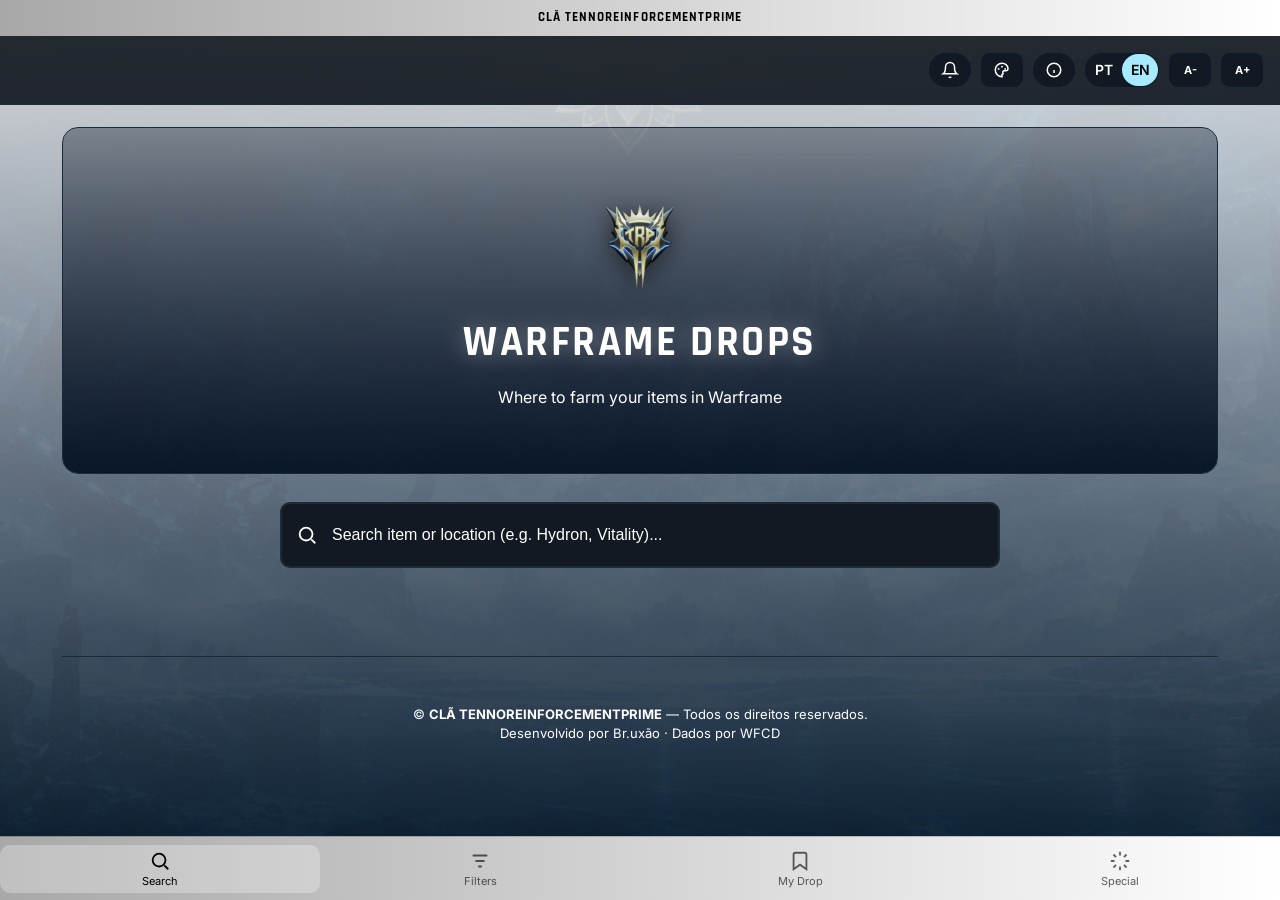
==== commit 40dcc283: "Atualizar o index.html" ====
--- a/index.html
+++ b/index.html
@@ -1 +1 @@
-<!doctype html><html lang="pt-BR"><meta charset="UTF-8"><meta name="viewport" content="width=device-width,initial-scale=1,viewport-fit=cover"><title>Warframe Drops — CLÃ TENNOREINFORCEMENTPRIME</title><meta name="description" content="Warframe Drops: busque onde encontrar qualquer item do jogo — missões, relíquias, inimigos e bounties — com dados atualizados pela comunidade WFCD."><meta property="og:type" content="website"><meta property="og:title" content="Warframe Drops — CLÃ TENNOREINFORCEMENTPRIME"><meta property="og:description" content="Busque onde encontrar qualquer item de Warframe, com dados sempre atualizados."><meta property="og:url" content="https://cd-br.github.io/wfdrop/"><meta property="og:image" content="https://cd-br.github.io/wfdrop/imagens/compartilhar.png"><meta property="og:image:width" content="1200"><meta property="og:image:height" content="630"><meta name="twitter:card" content="summary_large_image"><meta name="theme-color" content="#000d1f"><link rel="icon" href="imagens/CLATENNOLOGO.webp" type="image/webp"><link rel="preconnect" href="https://fonts.googleapis.com"><link rel="preconnect" href="https://fonts.gstatic.com" crossorigin><link rel="stylesheet" href="https://fonts.googleapis.com/css2?family=Rajdhani:wght@500;600;700&family=Inter:wght@400;500;600&display=swap"><link rel="stylesheet" href="css/tokens.css"><link rel="stylesheet" href="css/base.css"><link rel="stylesheet" href="css/layout.css"><link rel="stylesheet" href="css/componentes.css"><link rel="stylesheet" href="css/desktop.css"><div class="app"><div class="cabecalho-fixo"><div class="faixa-cla">CLÃ TENNOREINFORCEMENTPRIME</div><header class="topbar"><div class="topbar__controles"><button type="button" id="btn-atualizacoes" class="topbar__atualizacoes" data-secao-alvo="secao-atualizacoes" aria-label="Atualizações" data-i18n-aria="noticias.titulo" title="Atualizações" data-i18n-title="noticias.titulo"><svg width="18" height="18" viewBox="0 0 24 24" fill="none" stroke="currentColor" stroke-width="2" aria-hidden="true"><path d="M6 8a6 6 0 0 1 12 0c0 7 3 9 3 9H3s3-2 3-9"/><path d="M10.3 21a1.94 1.94 0 0 0 3.4 0"/></svg> <span id="atualizacoes-indicador" class="topbar__indicador" hidden role="status" aria-label="Há atualizações novas" data-i18n-aria="noticias.indicador"></span></button> <button type="button" id="cores-toggle" class="acessibilidade__botao" aria-label="Personalizar cores" data-i18n-aria="cores.abrir" title="Personalização"><svg width="18" height="18" viewBox="0 0 24 24" fill="none" stroke="currentColor" stroke-width="2" aria-hidden="true"><path d="M12 21a9 9 0 1 1 0-18c4.5 0 8 3.5 8 7 0 2-1.5 3-3 3h-2a2 2 0 0 0-1.6 3.2c.4.5.1 1.3-.5 1.5-.3.1-.6.2-.9.3Z"/><circle cx="7.5" cy="10.5" r="1.2" fill="currentColor" stroke="none"/><circle cx="12" cy="7.5" r="1.2" fill="currentColor" stroke="none"/><circle cx="16.2" cy="10.5" r="1.2" fill="currentColor" stroke="none"/></svg></button> <button type="button" id="btn-nav-sobre" class="topbar__sobre" data-secao-alvo="secao-sobre" aria-label="Sobre" data-i18n-aria="nav.sobre" title="Sobre" data-i18n-title="nav.sobre"><svg width="18" height="18" viewBox="0 0 24 24" fill="none" stroke="currentColor" stroke-width="2" aria-hidden="true"><circle cx="12" cy="12" r="9"/><path d="M12 16v-4M12 8h.01"/></svg></button><div id="idioma-toggle" class="idioma-toggle"><button type="button" class="idioma-toggle__opcao" data-idioma="pt">PT</button> <button type="button" class="idioma-toggle__opcao" data-idioma="en">EN</button></div><div class="acessibilidade acessibilidade--fonte"><button type="button" id="fonte-menos" class="acessibilidade__botao" aria-label="Diminuir tamanho da fonte">A-</button> <button type="button" id="fonte-mais" class="acessibilidade__botao" aria-label="Aumentar tamanho da fonte">A+</button></div></div></header></div><main class="conteudo"><section id="secao-busca" class="secao ativa"><div class="hero-busca"><video autoplay muted loop playsinline preload="auto" class="hero-busca__video"><source src="imagens/FUNDO2.mp4" type="video/mp4">Seu navegador não suporta vídeos em HTML5.</video><img class="hero-busca__emblema hero-busca__emblema--pulsando" src="imagens/CLATENNOLOGO.webp" alt="Emblema do CLÃ TENNOREINFORCEMENTPRIME"><h1 class="hero-busca__titulo hero-busca__titulo--pulsando">WARFRAME DROPS</h1><p class="hero-busca__subtitulo" data-i18n="hero.subtitulo">Onde farmar seus itens no Warframe</div><div class="busca busca--principal"><svg class="busca__icone" viewBox="0 0 24 24" fill="none" stroke="currentColor" stroke-width="2"><circle cx="11" cy="11" r="7"/><path d="m21 21-4.3-4.3"/></svg> <input id="campo-busca" class="busca__input" type="search" inputmode="search" autocomplete="off" placeholder="Buscar item ou local (ex: Hydron, Vitality)..." data-i18n-placeholder="busca.placeholder" aria-label="Buscar item ou local" data-i18n-aria="busca.placeholder"> <button id="busca-limpar" class="busca__limpar" type="button" aria-label="Limpar busca" data-i18n-aria="busca.limparAria"><svg viewBox="0 0 24 24" fill="none" stroke="currentColor" stroke-width="2" width="16" height="16"><path d="M18 6 6 18M6 6l12 12"/></svg></button></div><div id="resultados-estado" aria-live="polite"></div><div id="resultados-grid" class="resultados-grid"></div></section><section id="secao-meu-drop" class="secao"><div class="meudrop-cabecalho"><h1 class="meudrop-titulo" data-i18n="meudrop.titulo">Meu Drop</h1><p class="meudrop-subtitulo" data-i18n="meudrop.subtitulo">Seus itens salvos, guardados só neste aparelho.</div><div class="busca busca--meudrop"><svg class="busca__icone" viewBox="0 0 24 24" fill="none" stroke="currentColor" stroke-width="2"><circle cx="11" cy="11" r="7"/><path d="m21 21-4.3-4.3"/></svg> <input id="meudrop-busca" class="busca__input" type="search" inputmode="search" autocomplete="off" placeholder="Buscar grupos..." data-i18n-placeholder="meudrop.buscarGrupos" aria-label="Buscar grupos" data-i18n-aria="meudrop.buscarGrupos"></div><div id="meudrop-grupos-view"><div class="meudrop-acoes"><span class="meudrop-contador"><span id="meudrop-contador">0</span> <span data-i18n="meudrop.gruposSalvos">grupos salvos</span></span><div class="meudrop-acoes__botoes"><button type="button" id="meudrop-criar-grupo" class="meudrop-acao-btn meudrop-acao-btn--primario" data-i18n="meudrop.novoGrupo">Novo grupo</button> <button type="button" id="meudrop-exportar" class="meudrop-acao-btn" data-i18n="meudrop.exportar">Exportar</button> <button type="button" id="meudrop-importar-botao" class="meudrop-acao-btn" data-i18n="meudrop.importar">Importar</button> <button type="button" id="meudrop-excluir" class="meudrop-acao-btn meudrop-acao-btn--perigo" data-i18n="meudrop.excluirSelecionados" disabled>Excluir</button> <input type="file" id="meudrop-importar-input" accept="application/json,.json" hidden></div></div><p id="meudrop-limite-grupos" class="meudrop-limite" hidden data-i18n="meudrop.limiteGrupos">Você atingiu o limite de 10 grupos.<div id="meudrop-vazio" class="meudrop-vazio" hidden><svg viewBox="0 0 24 24" fill="none" stroke="currentColor" stroke-width="1.5" width="40" height="40"><path d="M19 21l-7-5-7 5V5a2 2 0 0 1 2-2h10a2 2 0 0 1 2 2v16z"/></svg><p data-i18n="meudrop.vazioGrupos">Nenhum grupo ainda. Crie um grupo para começar a organizar seus itens.</div><p id="meudrop-sem-resultado-grupos" class="meudrop-sem-resultado" hidden data-i18n="meudrop.nadaEncontrado">Nada encontrado com esse termo.<div id="meudrop-grupos-lista" class="meudrop-grupos-lista"></div></div><div id="meudrop-itens-view" hidden><div class="meudrop-grupo-cabecalho"><button type="button" id="meudrop-voltar-grupos" class="meudrop-acao-btn" data-i18n="meudrop.voltarGrupos">← Grupos</button><h2 id="meudrop-titulo-grupo" class="meudrop-titulo-grupo"></h2><span class="meudrop-contador"><span id="meudrop-contador-itens">0</span> <span data-i18n="meudrop.itensSalvos">item(ns) salvo(s)</span></span></div><p id="meudrop-sem-resultado-itens" class="meudrop-sem-resultado" hidden data-i18n="meudrop.nadaEncontrado">Nada encontrado com esse termo.<p id="meudrop-vazio-itens" class="meudrop-vazio" hidden data-i18n="meudrop.vazioItens">Este grupo ainda está vazio. Adicione itens pela busca.<div id="meudrop-lista-itens" class="meudrop-lista"></div></div></section><section id="secao-sobre" class="secao sobre-secao"><div class="sobre-lista"><div class="sobre-card"><h2 data-i18n="sobre.projeto.titulo">Sobre o projeto</h2><p data-i18n="sobre.projeto.texto">O Warframe Drops é uma ferramenta de busca para encontrar onde farmar os itens do jogo e com possibilidade de salvar e ordenar em listas para diversos usos.<p data-i18n="sobre.aviso.texto">Este é um projeto de fã, sem fins comerciais, não afiliado à Digital Extremes.</div><div class="sobre-card sobre-card--emblema"><h2 data-i18n="sobre.creditos.titulo">Créditos</h2><img src="imagens/CLATENNOLOGO.webp" alt="Emblema do CLÃ TENNOREINFORCEMENTPRIME" class="sobre-emblema"><p><strong>CLÃ <span class="sobre-cla-pulsando">TENNOREINFORCEMENTPRIME</span> | Br.uxão</strong><p><span data-i18n="sobre.creditos.dados">Os dados são fornecidos pela</span> <a href="https://github.com/WFCD" target="_blank" rel="noopener">WFCD</a>.<p><span data-i18n="sobre.creditos.contato">Canal para Contato:</span> <a href="https://discord.gg/22qZMgB9R3" target="_blank" rel="noopener" data-i18n="sobre.creditos.abrirDiscord">TENNOREINFORCEMENTPRIME</a></div></div></section><section id="secao-atualizacoes" class="secao"><div class="atualizacoes-cabecalho"><h1 class="atualizacoes-titulo" data-i18n="noticias.titulo">Atualizações</h1><p class="atualizacoes-subtitulo" data-i18n="noticias.subtitulo">Posts oficiais da Digital Extremes</div><div id="atualizacoes-filtros" class="filtros atualizacoes-filtros" role="group" aria-label="Filtrar por tipo" data-i18n-aria="noticias.filtros"><button type="button" class="chip ativo" data-noticia-filtro="todas" aria-pressed="true" data-i18n="noticias.cat.todas">Todas</button> <button type="button" class="chip" data-noticia-filtro="atualizacao" aria-pressed="false" data-i18n="noticias.cat.atualizacao">Atualização</button> <button type="button" class="chip" data-noticia-filtro="primeaccess" aria-pressed="false" data-i18n="noticias.cat.primeaccess">Prime Access</button> <button type="button" class="chip" data-noticia-filtro="stream" aria-pressed="false" data-i18n="noticias.cat.stream">Stream</button> <button type="button" class="chip" data-noticia-filtro="aviso" aria-pressed="false" data-i18n="noticias.cat.aviso">Avisos</button></div><div id="atualizacoes-conteudo" aria-live="polite"></div></section><footer class="rodape">© <strong>CLÃ TENNOREINFORCEMENTPRIME</strong> — Todos os direitos reservados.<br>Desenvolvido por Br.uxão · Dados por WFCD</footer></main><nav class="bottom-nav" aria-label="Navegação principal"><button type="button" id="btn-nav-busca" class="bottom-nav__item ativo" data-secao-alvo="secao-busca"><svg viewBox="0 0 24 24" fill="none" stroke="currentColor" stroke-width="2"><circle cx="11" cy="11" r="7"/><path d="m21 21-4.3-4.3"/></svg> <span data-i18n="nav.buscaCurta">Busca</span></button> <button type="button" id="abrir-sheet-filtros" class="bottom-nav__item"><svg viewBox="0 0 24 24" fill="none" stroke="currentColor" stroke-width="2"><path d="M4 6h16M7 12h10M10 18h4"/></svg> <span data-i18n="nav.filtros">Filtros</span></button> <button type="button" id="btn-nav-meu-drop" class="bottom-nav__item" data-secao-alvo="secao-meu-drop"><svg viewBox="0 0 24 24" fill="none" stroke="currentColor" stroke-width="2" aria-hidden="true"><path d="M19 21l-7-5-7 5V5a2 2 0 0 1 2-2h10a2 2 0 0 1 2 2v16z"/></svg> <span data-i18n="nav.meuDrop">Meu Drop</span></button> <button type="button" id="abrir-sheet-especial" class="bottom-nav__item"><svg viewBox="0 0 24 24" fill="none" stroke="currentColor" stroke-width="2"><path d="M12 2v4M12 18v4M4.9 4.9l2.8 2.8M16.3 16.3l2.8 2.8M2 12h4M18 12h4M4.9 19.1l2.8-2.8M16.3 7.7l2.8-2.8"/></svg> <span data-i18n="nav.especial">Especial</span></button></nav><div id="sheet-filtros-overlay" class="painel-swap-overlay" role="dialog" aria-modal="true" aria-label="Filtros e atalhos"><div class="painel-swap-sheet"><div class="painel-swap-sheet__alca"></div><button id="sheet-filtros-fechar" class="painel-swap__fechar" type="button" aria-label="Fechar"><svg width="18" height="18" viewBox="0 0 24 24" fill="none" stroke="currentColor" stroke-width="2"><path d="M18 6 6 18M6 6l12 12"/></svg></button><div id="slot-mobile-filtros" class="painel-swap__slot"><div id="bloco-filtros"><div class="swap-tabs"><button type="button" class="swap-tab ativo" data-swap-tab="filtros" data-i18n="swap.filtros">Filtros</button> <button type="button" class="swap-tab" data-swap-tab="atalhos" data-i18n="swap.atalhos">Atalhos</button></div><div class="swap-painel ativo" data-swap-painel="filtros"><div class="filtros filtros--categoria" role="group" aria-label="Filtrar por categoria"><button type="button" class="chip ativo" data-categoria="" aria-pressed="true" data-i18n="categoria.todas">Todas</button> <button type="button" class="chip" data-categoria="warframe" aria-pressed="false" data-i18n="categoria.warframe">Warframe</button> <button type="button" class="chip" data-categoria="relíquia" aria-pressed="false" data-i18n="categoria.relíquia">Relíquia</button> <button type="button" class="chip" data-categoria="mercado" aria-pressed="false" data-i18n="categoria.mercado">Loja</button></div><div id="filtros-era" class="filtros filtros--era" role="group" aria-label="Filtrar relíquias por era" hidden><button type="button" class="chip ativo" data-era="" aria-pressed="true" data-i18n="era.todas">Todas as eras</button> <button type="button" class="chip" data-era="lith" aria-pressed="false">Lith</button> <button type="button" class="chip" data-era="meso" aria-pressed="false">Meso</button> <button type="button" class="chip" data-era="neo" aria-pressed="false">Neo</button> <button type="button" class="chip" data-era="axi" aria-pressed="false">Axi</button> <button type="button" class="chip" data-era="requiem" aria-pressed="false">Requiem</button></div><div class="filtros" role="group" aria-label="Filtrar por raridade"><button type="button" class="chip" data-raridade="common" aria-pressed="false"><span class="chip__ponto" style="background:var(--raridade-common)"></span><span data-i18n="raridade.common">Comum</span></button> <button type="button" class="chip" data-raridade="uncommon" aria-pressed="false"><span class="chip__ponto" style="background:var(--raridade-uncommon)"></span><span data-i18n="raridade.uncommon">Incomum</span></button> <button type="button" class="chip" data-raridade="rare" aria-pressed="false"><span class="chip__ponto" style="background:var(--raridade-rare)"></span><span data-i18n="raridade.rare">Raro</span></button> <button type="button" class="chip" data-raridade="legendary" aria-pressed="false"><span class="chip__ponto" style="background:var(--raridade-legendary)"></span><span data-i18n="raridade.legendary">Lendário</span></button></div></div><div class="swap-painel" data-swap-painel="atalhos"><div class="atalhos__lista"><button type="button" class="atalho-item" data-atalho="Ferrite"><img src="imagens/Ferrite.webp" alt=""><span data-i18n="recurso.ferrite">Ferrite</span></button> <button type="button" class="atalho-item" data-atalho="Rubedo"><img src="imagens/Rubedo.webp" alt=""><span data-i18n="recurso.rubedo">Rubedo</span></button> <button type="button" class="atalho-item" data-atalho="Salvage"><img src="imagens/Salvage.webp" alt=""><span data-i18n="recurso.salvage">Sucata</span></button> <button type="button" class="atalho-item" data-atalho="Circuits"><img src="imagens/Circuits.webp" alt=""><span data-i18n="recurso.circuits">Circuitos</span></button> <button type="button" class="atalho-item" data-atalho="Alloy Plate"><img src="imagens/Alloy%20Plate.webp" alt=""><span data-i18n="recurso.alloyPlate">Placa de Liga</span></button> <button type="button" class="atalho-item" data-atalho="Orokin Cell"><img src="imagens/Orokin%20Cell.webp" alt=""><span data-i18n="recurso.orokinCell">Célula Orokin</span></button> <button type="button" class="atalho-item" data-atalho="Control Module"><img src="imagens/Control%20Module.webp" alt=""><span data-i18n="recurso.controlModule">Módulo de Controle</span></button> <button type="button" class="atalho-item" data-atalho="Neurodes"><img src="imagens/Neurodes.webp" alt=""><span data-i18n="recurso.neurodes">Neurodos</span></button> <button type="button" class="atalho-item" data-atalho="Morphics"><img src="imagens/Morphics.webp" alt=""><span data-i18n="recurso.morphics">Mórficos</span></button> <button type="button" class="atalho-item" data-atalho="Nano Spores"><img src="imagens/Nano%20Spores.webp" alt=""><span data-i18n="recurso.nanoSpores">Esporos de Nano</span></button> <button type="button" class="atalho-item" data-atalho="Plastids"><img src="imagens/Plastids.webp" alt=""><span data-i18n="recurso.plastids">Plastídeos</span></button> <button type="button" class="atalho-item" data-atalho="Gallium"><img src="imagens/Gallium.webp" alt=""><span data-i18n="recurso.gallium">Gálio</span></button> <button type="button" class="atalho-item" data-atalho="Hexenon"><img src="imagens/Hexenon.webp" alt=""><span data-i18n="recurso.hexenon">Hexenon</span></button> <button type="button" class="atalho-item" data-atalho="Kuva"><img src="imagens/Kuva_(Resource).webp" alt=""><span data-i18n="recurso.kuva">Kuva</span></button> <button type="button" class="atalho-item" data-atalho="Tellurium"><img src="imagens/Tellurium.webp" alt=""><span data-i18n="recurso.tellurium">Telúrio</span></button> <button type="button" class="atalho-item" data-atalho="Detonite Ampule"><img src="imagens/Detonite%20Ampule.webp" alt=""><span data-i18n="recurso.detoniteAmpule">Ampola de Detonite</span></button> <button type="button" class="atalho-item" data-atalho="Fieldron"><img src="imagens/Fieldron%20Sample.webp" alt=""><span data-i18n="recurso.fieldronSample">Amostra de Fieldron</span></button> <button type="button" class="atalho-item" data-atalho="Mutagen Sample"><img src="imagens/Mutagen%20Sample.webp" alt=""><span data-i18n="recurso.mutagenSample">Amostra de Mutagênico</span></button> <button type="button" class="atalho-item" data-atalho="Polymer Bundle"><img src="imagens/Polymer%20Bundle.webp" alt=""><span data-i18n="recurso.polymerBundle">Pacote de Polímero</span></button></div></div></div></div></div></div><div id="sheet-especial-overlay" class="painel-swap-overlay" role="dialog" aria-modal="true" aria-label="Especial"><div class="painel-swap-sheet"><div class="painel-swap-sheet__alca"></div><button id="sheet-especial-fechar" class="painel-swap__fechar" type="button" aria-label="Fechar"><svg width="18" height="18" viewBox="0 0 24 24" fill="none" stroke="currentColor" stroke-width="2"><path d="M18 6 6 18M6 6l12 12"/></svg></button><div id="slot-mobile-especial" class="painel-swap__slot"><div id="bloco-especial"><div id="live-tira" class="live-tira"></div><div class="especial-links"><div class="especial-links__titulo" data-i18n="especial.links.titulo">Links úteis</div><a href="https://www.warframe.com" target="_blank" rel="noopener" class="especial-link">🌐 <span data-i18n="especial.links.site">Site oficial</span></a> <a href="https://discord.gg/22qZMgB9R3" target="_blank" rel="noopener" class="especial-link">💬 <span data-i18n="especial.links.discord">Discord do clã</span></a> <a href="https://warframe.market/" target="_blank" rel="noopener" class="especial-link">🛒 <span data-i18n="especial.links.market">Warframe Market</span></a></div></div></div></div></div><button id="btn-topo" class="btn-topo" type="button" aria-label="Voltar ao topo"><svg width="20" height="20" viewBox="0 0 24 24" fill="none" stroke="currentColor" stroke-width="2.5"><path d="m18 15-6-6-6 6"/></svg></button> <button id="btn-ativar-giroscopio" class="btn-ativar-giroscopio" type="button" hidden><svg width="18" height="18" viewBox="0 0 24 24" fill="none" stroke="currentColor" stroke-width="2"><path d="M12 22c5.5 0 10-4.5 10-10S17.5 2 12 2 2 6.5 2 12s4.5 10 10 10Z"/><path d="M12 2a15 15 0 0 1 0 20M12 2a15 15 0 0 0 0 20M2 12h20"/></svg> <span data-i18n="fundo.ativarMovimento">Ativar efeito de fundo</span></button><div id="modal-item" class="modal-overlay" role="dialog" aria-modal="true" aria-labelledby="modal-titulo"><div class="modal"><button id="modal-fechar" class="modal__fechar" type="button" aria-label="Fechar"><svg width="18" height="18" viewBox="0 0 24 24" fill="none" stroke="currentColor" stroke-width="2"><path d="M18 6 6 18M6 6l12 12"/></svg></button><div class="modal__header"><h3 id="modal-titulo" class="modal__titulo">Item</h3></div><div class="modal__tabs"><button type="button" class="modal__tab ativo" data-tab="onde" data-i18n="modal.ondeEncontrar">Onde encontrar</button> <button type="button" class="modal__tab" data-tab="detalhes" data-i18n="modal.detalhes">Detalhes</button></div><div id="painel-onde-encontrar" class="modal__painel ativo" data-painel="onde"></div><div id="painel-detalhes" class="modal__painel" data-painel="detalhes"></div></div></div><div id="lightbox-imagem" class="lightbox-overlay" role="dialog" aria-modal="true"><button id="lightbox-fechar" class="lightbox__fechar" type="button" aria-label="Fechar"><svg width="22" height="22" viewBox="0 0 24 24" fill="none" stroke="currentColor" stroke-width="2"><path d="M18 6 6 18M6 6l12 12"/></svg></button> <img id="lightbox-img" class="lightbox__img" src="" alt=""></div><div id="popup-confirmar-drop" class="popup-overlay" role="dialog" aria-modal="true" aria-labelledby="popup-confirmar-titulo"><div class="popup-caixa"><div id="popup-confirmar-titulo" class="popup-caixa__titulo" data-i18n="meudrop.confirmarTitulo">Adicionar ao Meu Drop?</div><div id="popup-confirmar-nome" class="popup-caixa__item"></div><div class="popup-caixa__acoes"><button type="button" id="popup-confirmar-recusar" class="popup-btn popup-btn--secundario" data-i18n="meudrop.recusar">Não</button> <button type="button" id="popup-confirmar-aceitar" class="popup-btn popup-btn--primario" data-i18n="meudrop.aceitar">Adicionar</button></div></div></div><div id="popup-nota-drop" class="popup-overlay" role="dialog" aria-modal="true" aria-label="Adicionar nota"><div class="popup-caixa"><div class="popup-caixa__titulo" data-i18n="meudrop.notaTitulo">Adicionar nota?</div><textarea id="popup-nota-texto" class="popup-caixa__textarea" placeholder="Ex: preciso de mais 200 unidades..." data-i18n-placeholder="meudrop.notaPlaceholder"></textarea><div class="popup-caixa__acoes"><button type="button" id="popup-nota-pular" class="popup-btn popup-btn--secundario" data-i18n="meudrop.pular">Pular</button> <button type="button" id="popup-nota-salvar" class="popup-btn popup-btn--primario" data-i18n="meudrop.salvar">Salvar</button></div></div></div><div id="popup-escolher-grupo" class="popup-overlay" role="dialog" aria-modal="true" aria-labelledby="popup-escolher-grupo-titulo"><div class="popup-caixa"><div id="popup-escolher-grupo-titulo" class="popup-caixa__titulo" data-i18n="meudrop.escolherGrupo">Em qual grupo salvar?</div><select id="popup-grupo-select" class="popup-caixa__select" aria-label="Grupo para salvar"></select><p id="popup-grupo-limite" class="popup-form-grupo__erro" hidden data-i18n="meudrop.limiteGrupos">Você atingiu o limite de 10 grupos.<div class="popup-caixa__acoes popup-caixa__acoes--coluna"><button type="button" id="popup-grupo-selecionar" class="popup-btn popup-btn--primario" data-i18n="meudrop.continuar">Continuar</button> <button type="button" id="popup-grupo-criar" class="popup-btn popup-btn--secundario" data-i18n="meudrop.criarNovoGrupo">Criar novo grupo</button> <button type="button" id="popup-grupo-cancelar" class="popup-btn popup-btn--secundario" data-i18n="meudrop.cancelar">Cancelar</button></div></div></div><div id="popup-form-grupo" class="popup-overlay" role="dialog" aria-modal="true" aria-labelledby="popup-form-grupo-titulo"><div class="popup-caixa"><div id="popup-form-grupo-titulo" class="popup-caixa__titulo" data-i18n="meudrop.criarGrupoTitulo">Criar grupo</div><label class="popup-form-grupo__rotulo" for="popup-form-grupo-nome" data-i18n="meudrop.nomeGrupo">Nome do grupo</label> <input id="popup-form-grupo-nome" class="popup-caixa__input" maxlength="300" required> <label class="popup-form-grupo__rotulo" for="popup-form-grupo-cor" data-i18n="meudrop.corBorda">Cor da borda</label> <input id="popup-form-grupo-cor" class="popup-caixa__cor" type="color" value="#4fb0e0"><p id="popup-form-grupo-erro" class="popup-form-grupo__erro" role="alert"><div class="popup-caixa__acoes"><button type="button" id="popup-form-grupo-cancelar" class="popup-btn popup-btn--secundario" data-i18n="meudrop.cancelar">Cancelar</button> <button type="button" id="popup-form-grupo-salvar" class="popup-btn popup-btn--primario" data-i18n="meudrop.salvar">Salvar</button></div></div></div><div id="popup-confirmar-exclusao-meudrop" class="popup-overlay" role="dialog" aria-modal="true" aria-labelledby="popup-confirmar-exclusao-titulo"><div class="popup-caixa"><div id="popup-confirmar-exclusao-titulo" class="popup-caixa__titulo" data-i18n="meudrop.confirmarExclusaoTitulo">Confirmar exclusão</div><p id="popup-confirmar-exclusao-texto"><div class="popup-caixa__acoes"><button type="button" id="popup-confirmar-exclusao-cancelar" class="popup-btn popup-btn--secundario" data-i18n="meudrop.cancelar">Cancelar</button> <button type="button" id="popup-confirmar-exclusao-aceitar" class="popup-btn popup-btn--perigo" data-i18n="meudrop.excluirConfirmar">Excluir</button></div></div></div><div id="popup-noticia" class="popup-overlay" role="dialog" aria-modal="true" aria-labelledby="popup-noticia-titulo"><div class="popup-caixa popup-caixa--noticia"><button type="button" id="popup-noticia-fechar" class="popup-caixa__fechar" aria-label="Fechar" data-i18n-aria="acao.fechar"><svg width="16" height="16" viewBox="0 0 24 24" fill="none" stroke="currentColor" stroke-width="2"><path d="M18 6 6 18M6 6l12 12"/></svg></button> <img id="popup-noticia-imagem" class="noticia-popup__imagem" alt="" hidden> <span id="popup-noticia-tag" class="noticia-tag"></span><div id="popup-noticia-titulo" class="noticia-popup__texto"></div><time id="popup-noticia-data" class="noticia-popup__data"></time><div class="popup-caixa__acoes"><a id="popup-noticia-link" class="popup-btn popup-btn--primario" href="#" target="_blank" rel="noopener noreferrer" data-i18n="noticias.verOriginal">Ver post original</a></div></div></div><div id="popup-cores" class="popup-overlay" role="dialog" aria-modal="true" aria-labelledby="popup-cores-titulo"><div class="popup-caixa popup-caixa--cores"><button type="button" id="popup-cores-fechar" class="popup-caixa__fechar" aria-label="Fechar" data-i18n-aria="acao.fechar"><svg width="16" height="16" viewBox="0 0 24 24" fill="none" stroke="currentColor" stroke-width="2"><path d="M18 6 6 18M6 6l12 12"/></svg></button><div id="popup-cores-titulo" class="popup-caixa__titulo" data-i18n="cores.titulo">Personalizar cores</div><p class="popup-caixa__texto-fraco" data-i18n="cores.explicacao">A mudança aparece na hora e fica salva neste navegador.<div class="cores-grupos"><details class="cores-grupo" open><summary data-i18n="cores.grupo.fundo">Fundo e superfícies</summary><div class="cores-lista"><div class="cores-linha"><span class="cores-linha__amostra"><input type="color" id="cores-bg"></span><span class="cores-linha__nome" data-i18n="cores.bg">Fundo da página — cor 1</span> <button type="button" class="cores-linha__restaurar" data-restaurar-cor="cores-bg" aria-label="Restaurar esta cor" data-i18n-aria="cores.restaurarUma"><svg width="13" height="13" viewBox="0 0 24 24" fill="none" stroke="currentColor" stroke-width="2"><path d="M3 12a9 9 0 1 0 3-6.7M3 4v5h5"/></svg></button></div><div class="cores-opacidade"><label for="cores-bg-opacidade" data-i18n="cores.opacidade">Opacidade</label> <input type="range" id="cores-bg-opacidade" min="0" max="100" step="1" aria-label="Opacidade do fundo da página — cor 1" data-i18n-aria="cores.bgOpacidadeAria"><output for="cores-bg-opacidade">93%</output><button type="button" class="cores-linha__restaurar" data-restaurar-opacidade="cores-bg-opacidade" aria-label="Restaurar opacidade" data-i18n-aria="cores.restaurarOpacidade"><svg width="13" height="13" viewBox="0 0 24 24" fill="none" stroke="currentColor" stroke-width="2"><path d="M3 12a9 9 0 1 0 3-6.7M3 4v5h5"/></svg></button></div><div class="cores-linha"><span class="cores-linha__amostra"><input type="color" id="cores-bg2"></span><span class="cores-linha__nome" data-i18n="cores.bg2">Fundo da página — cor 2</span> <button type="button" class="cores-linha__restaurar" data-restaurar-cor="cores-bg2" aria-label="Restaurar esta cor" data-i18n-aria="cores.restaurarUma"><svg width="13" height="13" viewBox="0 0 24 24" fill="none" stroke="currentColor" stroke-width="2"><path d="M3 12a9 9 0 1 0 3-6.7M3 4v5h5"/></svg></button></div><div class="cores-opacidade"><label for="cores-bg2-opacidade" data-i18n="cores.opacidade">Opacidade</label> <input type="range" id="cores-bg2-opacidade" min="0" max="100" step="1" aria-label="Opacidade do fundo da página — cor 2" data-i18n-aria="cores.bg2OpacidadeAria"><output for="cores-bg2-opacidade">97%</output><button type="button" class="cores-linha__restaurar" data-restaurar-opacidade="cores-bg2-opacidade" aria-label="Restaurar opacidade" data-i18n-aria="cores.restaurarOpacidade"><svg width="13" height="13" viewBox="0 0 24 24" fill="none" stroke="currentColor" stroke-width="2"><path d="M3 12a9 9 0 1 0 3-6.7M3 4v5h5"/></svg></button></div><div class="cores-opacidade"><label for="cores-cards-opacidade" data-i18n="cores.opacidadeCards">Opacidade dos cards geral</label> <input type="range" id="cores-cards-opacidade" min="0" max="100" step="1" aria-label="Opacidade das imagens de fundo dos cards" data-i18n-aria="cores.opacidadeCards"><output for="cores-cards-opacidade">100%</output><button type="button" class="cores-linha__restaurar" data-restaurar-opacidade="cores-cards-opacidade" aria-label="Restaurar opacidade dos cards" data-i18n-aria="cores.restaurarOpacidade"><svg width="13" height="13" viewBox="0 0 24 24" fill="none" stroke="currentColor" stroke-width="2"><path d="M3 12a9 9 0 1 0 3-6.7M3 4v5h5"/></svg></button></div><div class="cores-linha"><span class="cores-linha__amostra"><input type="color" id="cores-surface"></span><span class="cores-linha__nome" data-i18n="cores.surface">Cabeçalho e painéis</span> <button type="button" class="cores-linha__restaurar" data-restaurar-cor="cores-surface" aria-label="Restaurar esta cor" data-i18n-aria="cores.restaurarUma"><svg width="13" height="13" viewBox="0 0 24 24" fill="none" stroke="currentColor" stroke-width="2"><path d="M3 12a9 9 0 1 0 3-6.7M3 4v5h5"/></svg></button></div><div class="cores-linha"><span class="cores-linha__amostra"><input type="color" id="cores-surface2"></span><span class="cores-linha__nome" data-i18n="cores.surface2">Fundo dos cards</span> <button type="button" class="cores-linha__restaurar" data-restaurar-cor="cores-surface2" aria-label="Restaurar esta cor" data-i18n-aria="cores.restaurarUma"><svg width="13" height="13" viewBox="0 0 24 24" fill="none" stroke="currentColor" stroke-width="2"><path d="M3 12a9 9 0 1 0 3-6.7M3 4v5h5"/></svg></button></div><div class="cores-linha"><span class="cores-linha__amostra"><input type="color" id="cores-surface3"></span><span class="cores-linha__nome" data-i18n="cores.surface3">Fundo ao passar o mouse</span> <button type="button" class="cores-linha__restaurar" data-restaurar-cor="cores-surface3" aria-label="Restaurar esta cor" data-i18n-aria="cores.restaurarUma"><svg width="13" height="13" viewBox="0 0 24 24" fill="none" stroke="currentColor" stroke-width="2"><path d="M3 12a9 9 0 1 0 3-6.7M3 4v5h5"/></svg></button></div></div></details><details class="cores-grupo"><summary data-i18n="cores.grupo.texto">Texto</summary><div class="cores-lista"><div class="cores-linha"><span class="cores-linha__amostra"><input type="color" id="cores-texto"></span><span class="cores-linha__nome" data-i18n="cores.texto">Texto principal</span> <button type="button" class="cores-linha__restaurar" data-restaurar-cor="cores-texto" aria-label="Restaurar esta cor" data-i18n-aria="cores.restaurarUma"><svg width="13" height="13" viewBox="0 0 24 24" fill="none" stroke="currentColor" stroke-width="2"><path d="M3 12a9 9 0 1 0 3-6.7M3 4v5h5"/></svg></button></div><div class="cores-linha"><span class="cores-linha__amostra"><input type="color" id="cores-textomuted"></span><span class="cores-linha__nome" data-i18n="cores.textomuted">Texto secundário</span> <button type="button" class="cores-linha__restaurar" data-restaurar-cor="cores-textomuted" aria-label="Restaurar esta cor" data-i18n-aria="cores.restaurarUma"><svg width="13" height="13" viewBox="0 0 24 24" fill="none" stroke="currentColor" stroke-width="2"><path d="M3 12a9 9 0 1 0 3-6.7M3 4v5h5"/></svg></button></div><div class="cores-linha"><span class="cores-linha__amostra"><input type="color" id="cores-textofraco"></span><span class="cores-linha__nome" data-i18n="cores.textofraco">Texto fraco (legendas)</span> <button type="button" class="cores-linha__restaurar" data-restaurar-cor="cores-textofraco" aria-label="Restaurar esta cor" data-i18n-aria="cores.restaurarUma"><svg width="13" height="13" viewBox="0 0 24 24" fill="none" stroke="currentColor" stroke-width="2"><path d="M3 12a9 9 0 1 0 3-6.7M3 4v5h5"/></svg></button></div></div></details><details class="cores-grupo"><summary data-i18n="cores.grupo.marca">Cores de marca</summary><div class="cores-lista"><div class="cores-linha"><span class="cores-linha__amostra"><input type="color" id="cores-acento"></span><span class="cores-linha__nome" data-i18n="cores.acento">Acento (botões e chips ativos)</span> <button type="button" class="cores-linha__restaurar" data-restaurar-cor="cores-acento" aria-label="Restaurar esta cor" data-i18n-aria="cores.restaurarUma"><svg width="13" height="13" viewBox="0 0 24 24" fill="none" stroke="currentColor" stroke-width="2"><path d="M3 12a9 9 0 1 0 3-6.7M3 4v5h5"/></svg></button></div><div class="cores-linha"><span class="cores-linha__amostra"><input type="color" id="cores-acentocontraste"></span><span class="cores-linha__nome" data-i18n="cores.acentocontraste">Texto sobre o acento</span> <button type="button" class="cores-linha__restaurar" data-restaurar-cor="cores-acentocontraste" aria-label="Restaurar esta cor" data-i18n-aria="cores.restaurarUma"><svg width="13" height="13" viewBox="0 0 24 24" fill="none" stroke="currentColor" stroke-width="2"><path d="M3 12a9 9 0 1 0 3-6.7M3 4v5h5"/></svg></button></div><div class="cores-linha"><span class="cores-linha__amostra"><input type="color" id="cores-secundario"></span><span class="cores-linha__nome" data-i18n="cores.secundario">Secundário (links e foco)</span> <button type="button" class="cores-linha__restaurar" data-restaurar-cor="cores-secundario" aria-label="Restaurar esta cor" data-i18n-aria="cores.restaurarUma"><svg width="13" height="13" viewBox="0 0 24 24" fill="none" stroke="currentColor" stroke-width="2"><path d="M3 12a9 9 0 1 0 3-6.7M3 4v5h5"/></svg></button></div><div class="cores-linha"><span class="cores-linha__amostra"><input type="color" id="cores-destaque"></span><span class="cores-linha__nome" data-i18n="cores.destaque">Destaque (nomes de item)</span> <button type="button" class="cores-linha__restaurar" data-restaurar-cor="cores-destaque" aria-label="Restaurar esta cor" data-i18n-aria="cores.restaurarUma"><svg width="13" height="13" viewBox="0 0 24 24" fill="none" stroke="currentColor" stroke-width="2"><path d="M3 12a9 9 0 1 0 3-6.7M3 4v5h5"/></svg></button></div><div class="cores-linha"><span class="cores-linha__amostra"><input type="color" id="cores-perigo"></span><span class="cores-linha__nome" data-i18n="cores.perigo">Perigo (remover, cancelar)</span> <button type="button" class="cores-linha__restaurar" data-restaurar-cor="cores-perigo" aria-label="Restaurar esta cor" data-i18n-aria="cores.restaurarUma"><svg width="13" height="13" viewBox="0 0 24 24" fill="none" stroke="currentColor" stroke-width="2"><path d="M3 12a9 9 0 1 0 3-6.7M3 4v5h5"/></svg></button></div></div></details><details class="cores-grupo"><summary data-i18n="cores.grupo.barras">Barras de navegação</summary><div class="cores-lista"><div class="cores-linha"><span class="cores-linha__amostra"><input type="color" id="cores-barra1"></span><span class="cores-linha__nome" data-i18n="cores.barra1">Fundo da barra — cor 1</span> <button type="button" class="cores-linha__restaurar" data-restaurar-cor="cores-barra1" aria-label="Restaurar esta cor" data-i18n-aria="cores.restaurarUma"><svg width="13" height="13" viewBox="0 0 24 24" fill="none" stroke="currentColor" stroke-width="2"><path d="M3 12a9 9 0 1 0 3-6.7M3 4v5h5"/></svg></button></div><div class="cores-linha"><span class="cores-linha__amostra"><input type="color" id="cores-barra2"></span><span class="cores-linha__nome" data-i18n="cores.barra2">Fundo da barra — cor 2</span> <button type="button" class="cores-linha__restaurar" data-restaurar-cor="cores-barra2" aria-label="Restaurar esta cor" data-i18n-aria="cores.restaurarUma"><svg width="13" height="13" viewBox="0 0 24 24" fill="none" stroke="currentColor" stroke-width="2"><path d="M3 12a9 9 0 1 0 3-6.7M3 4v5h5"/></svg></button></div><div class="cores-linha"><span class="cores-linha__amostra"><input type="color" id="cores-barratexto"></span><span class="cores-linha__nome" data-i18n="cores.barratexto">Texto e ícones da barra</span> <button type="button" class="cores-linha__restaurar" data-restaurar-cor="cores-barratexto" aria-label="Restaurar esta cor" data-i18n-aria="cores.restaurarUma"><svg width="13" height="13" viewBox="0 0 24 24" fill="none" stroke="currentColor" stroke-width="2"><path d="M3 12a9 9 0 1 0 3-6.7M3 4v5h5"/></svg></button></div></div></details><details class="cores-grupo"><summary data-i18n="cores.grupo.efeitos">Efeitos e barra de rolagem</summary><div class="cores-lista"><div class="cores-linha"><span class="cores-linha__amostra"><input type="color" id="cores-pulsar"></span><span class="cores-linha__nome" data-i18n="cores.pulsar">Brilho pulsante do título</span> <button type="button" class="cores-linha__restaurar" data-restaurar-cor="cores-pulsar" aria-label="Restaurar esta cor" data-i18n-aria="cores.restaurarUma"><svg width="13" height="13" viewBox="0 0 24 24" fill="none" stroke="currentColor" stroke-width="2"><path d="M3 12a9 9 0 1 0 3-6.7M3 4v5h5"/></svg></button></div><div class="cores-linha"><span class="cores-linha__amostra"><input type="color" id="cores-grifar"></span><span class="cores-linha__nome" data-i18n="cores.grifar">Destaque das palavras buscadas</span> <button type="button" class="cores-linha__restaurar" data-restaurar-cor="cores-grifar" aria-label="Restaurar esta cor" data-i18n-aria="cores.restaurarUma"><svg width="13" height="13" viewBox="0 0 24 24" fill="none" stroke="currentColor" stroke-width="2"><path d="M3 12a9 9 0 1 0 3-6.7M3 4v5h5"/></svg></button></div><div class="cores-linha"><span class="cores-linha__amostra"><input type="color" id="cores-scrollbar"></span><span class="cores-linha__nome" data-i18n="cores.scrollbar">Barra de rolagem</span> <button type="button" class="cores-linha__restaurar" data-restaurar-cor="cores-scrollbar" aria-label="Restaurar esta cor" data-i18n-aria="cores.restaurarUma"><svg width="13" height="13" viewBox="0 0 24 24" fill="none" stroke="currentColor" stroke-width="2"><path d="M3 12a9 9 0 1 0 3-6.7M3 4v5h5"/></svg></button></div></div></details><details class="cores-grupo"><summary data-i18n="cores.grupo.noticias">Aba Atualizações</summary><div class="cores-lista"><div class="cores-linha"><span class="cores-linha__amostra"><input type="color" id="cores-not-atualizacao"></span><span class="cores-linha__nome" data-i18n="cores.not.atualizacao">Etiqueta: Atualização</span> <button type="button" class="cores-linha__restaurar" data-restaurar-cor="cores-not-atualizacao" aria-label="Restaurar esta cor" data-i18n-aria="cores.restaurarUma"><svg width="13" height="13" viewBox="0 0 24 24" fill="none" stroke="currentColor" stroke-width="2"><path d="M3 12a9 9 0 1 0 3-6.7M3 4v5h5"/></svg></button></div><div class="cores-linha"><span class="cores-linha__amostra"><input type="color" id="cores-not-primeaccess"></span><span class="cores-linha__nome" data-i18n="cores.not.primeaccess">Etiqueta: Prime Access</span> <button type="button" class="cores-linha__restaurar" data-restaurar-cor="cores-not-primeaccess" aria-label="Restaurar esta cor" data-i18n-aria="cores.restaurarUma"><svg width="13" height="13" viewBox="0 0 24 24" fill="none" stroke="currentColor" stroke-width="2"><path d="M3 12a9 9 0 1 0 3-6.7M3 4v5h5"/></svg></button></div><div class="cores-linha"><span class="cores-linha__amostra"><input type="color" id="cores-not-stream"></span><span class="cores-linha__nome" data-i18n="cores.not.stream">Etiqueta: Stream</span> <button type="button" class="cores-linha__restaurar" data-restaurar-cor="cores-not-stream" aria-label="Restaurar esta cor" data-i18n-aria="cores.restaurarUma"><svg width="13" height="13" viewBox="0 0 24 24" fill="none" stroke="currentColor" stroke-width="2"><path d="M3 12a9 9 0 1 0 3-6.7M3 4v5h5"/></svg></button></div><div class="cores-linha"><span class="cores-linha__amostra"><input type="color" id="cores-not-aviso"></span><span class="cores-linha__nome" data-i18n="cores.not.aviso">Etiqueta: Avisos</span> <button type="button" class="cores-linha__restaurar" data-restaurar-cor="cores-not-aviso" aria-label="Restaurar esta cor" data-i18n-aria="cores.restaurarUma"><svg width="13" height="13" viewBox="0 0 24 24" fill="none" stroke="currentColor" stroke-width="2"><path d="M3 12a9 9 0 1 0 3-6.7M3 4v5h5"/></svg></button></div><div class="cores-linha"><span class="cores-linha__amostra"><input type="color" id="cores-not-indicador"></span><span class="cores-linha__nome" data-i18n="cores.not.indicador">Bolinha de novidade (sino)</span> <button type="button" class="cores-linha__restaurar" data-restaurar-cor="cores-not-indicador" aria-label="Restaurar esta cor" data-i18n-aria="cores.restaurarUma"><svg width="13" height="13" viewBox="0 0 24 24" fill="none" stroke="currentColor" stroke-width="2"><path d="M3 12a9 9 0 1 0 3-6.7M3 4v5h5"/></svg></button></div></div></details><details class="cores-grupo"><summary data-i18n="cores.grupo.bordas">Bordas</summary><div class="cores-lista"><div class="cores-linha"><span class="cores-linha__amostra"><input type="color" id="cores-border"></span><span class="cores-linha__nome" data-i18n="cores.border">Borda padrão</span> <button type="button" class="cores-linha__restaurar" data-restaurar-cor="cores-border" aria-label="Restaurar esta cor" data-i18n-aria="cores.restaurarUma"><svg width="13" height="13" viewBox="0 0 24 24" fill="none" stroke="currentColor" stroke-width="2"><path d="M3 12a9 9 0 1 0 3-6.7M3 4v5h5"/></svg></button></div><div class="cores-linha"><span class="cores-linha__amostra"><input type="color" id="cores-borderforte"></span><span class="cores-linha__nome" data-i18n="cores.borderforte">Borda em destaque</span> <button type="button" class="cores-linha__restaurar" data-restaurar-cor="cores-borderforte" aria-label="Restaurar esta cor" data-i18n-aria="cores.restaurarUma"><svg width="13" height="13" viewBox="0 0 24 24" fill="none" stroke="currentColor" stroke-width="2"><path d="M3 12a9 9 0 1 0 3-6.7M3 4v5h5"/></svg></button></div></div></details><details class="cores-grupo"><summary data-i18n="cores.grupo.raridade">Raridade dos itens</summary><div class="cores-lista cores-lista--grade"><div class="cores-linha"><span class="cores-linha__amostra"><input type="color" id="cores-rar-common"></span><span class="cores-linha__nome" data-i18n="raridade.common">Comum</span> <button type="button" class="cores-linha__restaurar" data-restaurar-cor="cores-rar-common" aria-label="Restaurar esta cor" data-i18n-aria="cores.restaurarUma"><svg width="13" height="13" viewBox="0 0 24 24" fill="none" stroke="currentColor" stroke-width="2"><path d="M3 12a9 9 0 1 0 3-6.7M3 4v5h5"/></svg></button></div><div class="cores-linha"><span class="cores-linha__amostra"><input type="color" id="cores-rar-uncommon"></span><span class="cores-linha__nome" data-i18n="raridade.uncommon">Incomum</span> <button type="button" class="cores-linha__restaurar" data-restaurar-cor="cores-rar-uncommon" aria-label="Restaurar esta cor" data-i18n-aria="cores.restaurarUma"><svg width="13" height="13" viewBox="0 0 24 24" fill="none" stroke="currentColor" stroke-width="2"><path d="M3 12a9 9 0 1 0 3-6.7M3 4v5h5"/></svg></button></div><div class="cores-linha"><span class="cores-linha__amostra"><input type="color" id="cores-rar-rare"></span><span class="cores-linha__nome" data-i18n="raridade.rare">Raro</span> <button type="button" class="cores-linha__restaurar" data-restaurar-cor="cores-rar-rare" aria-label="Restaurar esta cor" data-i18n-aria="cores.restaurarUma"><svg width="13" height="13" viewBox="0 0 24 24" fill="none" stroke="currentColor" stroke-width="2"><path d="M3 12a9 9 0 1 0 3-6.7M3 4v5h5"/></svg></button></div><div class="cores-linha"><span class="cores-linha__amostra"><input type="color" id="cores-rar-legendary"></span><span class="cores-linha__nome" data-i18n="raridade.legendary">Lendário</span> <button type="button" class="cores-linha__restaurar" data-restaurar-cor="cores-rar-legendary" aria-label="Restaurar esta cor" data-i18n-aria="cores.restaurarUma"><svg width="13" height="13" viewBox="0 0 24 24" fill="none" stroke="currentColor" stroke-width="2"><path d="M3 12a9 9 0 1 0 3-6.7M3 4v5h5"/></svg></button></div></div></details><details class="cores-grupo"><summary data-i18n="cores.grupo.faccao">Facção dos inimigos</summary><div class="cores-lista cores-lista--grade"><div class="cores-linha"><span class="cores-linha__amostra"><input type="color" id="cores-fac-grineer"></span><span class="cores-linha__nome" data-i18n="cores.faccao.grineer">Grineer</span> <button type="button" class="cores-linha__restaurar" data-restaurar-cor="cores-fac-grineer" aria-label="Restaurar esta cor" data-i18n-aria="cores.restaurarUma"><svg width="13" height="13" viewBox="0 0 24 24" fill="none" stroke="currentColor" stroke-width="2"><path d="M3 12a9 9 0 1 0 3-6.7M3 4v5h5"/></svg></button></div><div class="cores-linha"><span class="cores-linha__amostra"><input type="color" id="cores-fac-corpus"></span><span class="cores-linha__nome" data-i18n="cores.faccao.corpus">Corpus</span> <button type="button" class="cores-linha__restaurar" data-restaurar-cor="cores-fac-corpus" aria-label="Restaurar esta cor" data-i18n-aria="cores.restaurarUma"><svg width="13" height="13" viewBox="0 0 24 24" fill="none" stroke="currentColor" stroke-width="2"><path d="M3 12a9 9 0 1 0 3-6.7M3 4v5h5"/></svg></button></div><div class="cores-linha"><span class="cores-linha__amostra"><input type="color" id="cores-fac-infestado"></span><span class="cores-linha__nome" data-i18n="cores.faccao.infestado">Infestado</span> <button type="button" class="cores-linha__restaurar" data-restaurar-cor="cores-fac-infestado" aria-label="Restaurar esta cor" data-i18n-aria="cores.restaurarUma"><svg width="13" height="13" viewBox="0 0 24 24" fill="none" stroke="currentColor" stroke-width="2"><path d="M3 12a9 9 0 1 0 3-6.7M3 4v5h5"/></svg></button></div><div class="cores-linha"><span class="cores-linha__amostra"><input type="color" id="cores-fac-corrompido"></span><span class="cores-linha__nome" data-i18n="cores.faccao.corrompido">Corrompido</span> <button type="button" class="cores-linha__restaurar" data-restaurar-cor="cores-fac-corrompido" aria-label="Restaurar esta cor" data-i18n-aria="cores.restaurarUma"><svg width="13" height="13" viewBox="0 0 24 24" fill="none" stroke="currentColor" stroke-width="2"><path d="M3 12a9 9 0 1 0 3-6.7M3 4v5h5"/></svg></button></div><div class="cores-linha"><span class="cores-linha__amostra"><input type="color" id="cores-fac-sentiente"></span><span class="cores-linha__nome" data-i18n="cores.faccao.sentiente">Sentiente</span> <button type="button" class="cores-linha__restaurar" data-restaurar-cor="cores-fac-sentiente" aria-label="Restaurar esta cor" data-i18n-aria="cores.restaurarUma"><svg width="13" height="13" viewBox="0 0 24 24" fill="none" stroke="currentColor" stroke-width="2"><path d="M3 12a9 9 0 1 0 3-6.7M3 4v5h5"/></svg></button></div><div class="cores-linha"><span class="cores-linha__amostra"><input type="color" id="cores-fac-murmur"></span><span class="cores-linha__nome" data-i18n="cores.faccao.murmur">Murmur</span> <button type="button" class="cores-linha__restaurar" data-restaurar-cor="cores-fac-murmur" aria-label="Restaurar esta cor" data-i18n-aria="cores.restaurarUma"><svg width="13" height="13" viewBox="0 0 24 24" fill="none" stroke="currentColor" stroke-width="2"><path d="M3 12a9 9 0 1 0 3-6.7M3 4v5h5"/></svg></button></div><div class="cores-linha"><span class="cores-linha__amostra"><input type="color" id="cores-fac-orokin"></span><span class="cores-linha__nome" data-i18n="cores.faccao.orokin">Orokin</span> <button type="button" class="cores-linha__restaurar" data-restaurar-cor="cores-fac-orokin" aria-label="Restaurar esta cor" data-i18n-aria="cores.restaurarUma"><svg width="13" height="13" viewBox="0 0 24 24" fill="none" stroke="currentColor" stroke-width="2"><path d="M3 12a9 9 0 1 0 3-6.7M3 4v5h5"/></svg></button></div></div></details></div><div class="popup-caixa__acoes"><button type="button" id="cores-restaurar" class="popup-btn popup-btn--secundario" data-i18n="cores.restaurar">Restaurar tudo</button> <button type="button" id="popup-cores-ok" class="popup-btn popup-btn--primario" data-i18n="cores.concluir">Concluído</button></div></div></div></div><script type="module" src="js/main.js"></script>+<!doctype html><html lang="pt-BR"><meta charset="UTF-8"><meta name="viewport" content="width=device-width,initial-scale=1,viewport-fit=cover"><title>Warframe Drops — CLÃ TENNOREINFORCEMENTPRIME</title><meta name="description" content="Warframe Drops: busque onde encontrar qualquer item do jogo — missões, relíquias, inimigos e bounties — com dados atualizados pela comunidade WFCD."><meta property="og:type" content="website"><meta property="og:title" content="Warframe Drops — CLÃ TENNOREINFORCEMENTPRIME"><meta property="og:description" content="Busque onde encontrar qualquer item de Warframe, com dados sempre atualizados."><meta property="og:url" content="https://cd-br.github.io/wfdrop/"><meta property="og:image" content="https://cd-br.github.io/wfdrop/imagens/compartilhar.webp"><meta property="og:image:width" content="1200"><meta property="og:image:height" content="630"><meta name="twitter:card" content="summary_large_image"><meta name="theme-color" content="#000d1f"><link rel="icon" href="imagens/CLATENNOLOGO.webp" type="image/webp"><link rel="preconnect" href="https://fonts.googleapis.com"><link rel="preconnect" href="https://fonts.gstatic.com" crossorigin><link rel="stylesheet" href="https://fonts.googleapis.com/css2?family=Rajdhani:wght@500;600;700&family=Inter:wght@400;500;600&display=swap"><link rel="stylesheet" href="css/tokens.css"><link rel="stylesheet" href="css/base.css"><link rel="stylesheet" href="css/layout.css"><link rel="stylesheet" href="css/componentes.css"><link rel="stylesheet" href="css/desktop.css"><div class="app"><div class="cabecalho-fixo"><div class="faixa-cla">CLÃ TENNOREINFORCEMENTPRIME</div><header class="topbar"><div class="topbar__controles"><button type="button" id="btn-atualizacoes" class="topbar__atualizacoes" data-secao-alvo="secao-atualizacoes" aria-label="Atualizações" data-i18n-aria="noticias.titulo" title="Atualizações" data-i18n-title="noticias.titulo"><svg width="18" height="18" viewBox="0 0 24 24" fill="none" stroke="currentColor" stroke-width="2" aria-hidden="true"><path d="M6 8a6 6 0 0 1 12 0c0 7 3 9 3 9H3s3-2 3-9"/><path d="M10.3 21a1.94 1.94 0 0 0 3.4 0"/></svg> <span id="atualizacoes-indicador" class="topbar__indicador" hidden role="status" aria-label="Há atualizações novas" data-i18n-aria="noticias.indicador"></span></button> <button type="button" id="cores-toggle" class="acessibilidade__botao" aria-label="Personalizar cores" data-i18n-aria="cores.abrir" title="Personalização"><svg width="18" height="18" viewBox="0 0 24 24" fill="none" stroke="currentColor" stroke-width="2" aria-hidden="true"><path d="M12 21a9 9 0 1 1 0-18c4.5 0 8 3.5 8 7 0 2-1.5 3-3 3h-2a2 2 0 0 0-1.6 3.2c.4.5.1 1.3-.5 1.5-.3.1-.6.2-.9.3Z"/><circle cx="7.5" cy="10.5" r="1.2" fill="currentColor" stroke="none"/><circle cx="12" cy="7.5" r="1.2" fill="currentColor" stroke="none"/><circle cx="16.2" cy="10.5" r="1.2" fill="currentColor" stroke="none"/></svg></button> <button type="button" id="btn-nav-sobre" class="topbar__sobre" data-secao-alvo="secao-sobre" aria-label="Sobre" data-i18n-aria="nav.sobre" title="Sobre" data-i18n-title="nav.sobre"><svg width="18" height="18" viewBox="0 0 24 24" fill="none" stroke="currentColor" stroke-width="2" aria-hidden="true"><circle cx="12" cy="12" r="9"/><path d="M12 16v-4M12 8h.01"/></svg></button><div id="idioma-toggle" class="idioma-toggle"><button type="button" class="idioma-toggle__opcao" data-idioma="pt">PT</button> <button type="button" class="idioma-toggle__opcao" data-idioma="en">EN</button></div><div class="acessibilidade acessibilidade--fonte"><button type="button" id="fonte-menos" class="acessibilidade__botao" aria-label="Diminuir tamanho da fonte">A-</button> <button type="button" id="fonte-mais" class="acessibilidade__botao" aria-label="Aumentar tamanho da fonte">A+</button></div></div></header></div><main class="conteudo"><section id="secao-busca" class="secao ativa"><div class="hero-busca"><video autoplay muted loop playsinline preload="auto" class="hero-busca__video"><source src="imagens/FUNDO2.mp4" type="video/mp4">Seu navegador não suporta vídeos em HTML5.</video><img class="hero-busca__emblema hero-busca__emblema--pulsando" src="imagens/CLATENNOLOGO.webp" alt="Emblema do CLÃ TENNOREINFORCEMENTPRIME"><h1 class="hero-busca__titulo hero-busca__titulo--pulsando">WARFRAME DROPS</h1><p class="hero-busca__subtitulo" data-i18n="hero.subtitulo">Onde farmar seus itens no Warframe</div><div class="busca busca--principal"><svg class="busca__icone" viewBox="0 0 24 24" fill="none" stroke="currentColor" stroke-width="2"><circle cx="11" cy="11" r="7"/><path d="m21 21-4.3-4.3"/></svg> <input id="campo-busca" class="busca__input" type="search" inputmode="search" autocomplete="off" placeholder="Buscar item ou local (ex: Hydron, Vitality)..." data-i18n-placeholder="busca.placeholder" aria-label="Buscar item ou local" data-i18n-aria="busca.placeholder"> <button id="busca-limpar" class="busca__limpar" type="button" aria-label="Limpar busca" data-i18n-aria="busca.limparAria"><svg viewBox="0 0 24 24" fill="none" stroke="currentColor" stroke-width="2" width="16" height="16"><path d="M18 6 6 18M6 6l12 12"/></svg></button></div><div id="resultados-estado" aria-live="polite"></div><div id="resultados-grid" class="resultados-grid"></div></section><section id="secao-meu-drop" class="secao"><div class="meudrop-cabecalho"><h1 class="meudrop-titulo" data-i18n="meudrop.titulo">Meu Drop</h1><p class="meudrop-subtitulo" data-i18n="meudrop.subtitulo">Seus itens salvos, guardados só neste aparelho.</div><div class="busca busca--meudrop"><svg class="busca__icone" viewBox="0 0 24 24" fill="none" stroke="currentColor" stroke-width="2"><circle cx="11" cy="11" r="7"/><path d="m21 21-4.3-4.3"/></svg> <input id="meudrop-busca" class="busca__input" type="search" inputmode="search" autocomplete="off" placeholder="Buscar grupos..." data-i18n-placeholder="meudrop.buscarGrupos" aria-label="Buscar grupos" data-i18n-aria="meudrop.buscarGrupos"></div><div id="meudrop-grupos-view"><div class="meudrop-acoes"><span class="meudrop-contador"><span id="meudrop-contador">0</span> <span data-i18n="meudrop.gruposSalvos">grupos salvos</span></span><div class="meudrop-acoes__botoes"><button type="button" id="meudrop-criar-grupo" class="meudrop-acao-btn meudrop-acao-btn--primario" data-i18n="meudrop.novoGrupo">Novo grupo</button> <button type="button" id="meudrop-exportar" class="meudrop-acao-btn" data-i18n="meudrop.exportar">Exportar</button> <button type="button" id="meudrop-importar-botao" class="meudrop-acao-btn" data-i18n="meudrop.importar">Importar</button> <button type="button" id="meudrop-excluir" class="meudrop-acao-btn meudrop-acao-btn--perigo" data-i18n="meudrop.excluirSelecionados" disabled>Excluir</button> <input type="file" id="meudrop-importar-input" accept="application/json,.json" hidden></div></div><p id="meudrop-limite-grupos" class="meudrop-limite" hidden data-i18n="meudrop.limiteGrupos">Você atingiu o limite de 10 grupos.<div id="meudrop-vazio" class="meudrop-vazio" hidden><svg viewBox="0 0 24 24" fill="none" stroke="currentColor" stroke-width="1.5" width="40" height="40"><path d="M19 21l-7-5-7 5V5a2 2 0 0 1 2-2h10a2 2 0 0 1 2 2v16z"/></svg><p data-i18n="meudrop.vazioGrupos">Nenhum grupo ainda. Crie um grupo para começar a organizar seus itens.</div><p id="meudrop-sem-resultado-grupos" class="meudrop-sem-resultado" hidden data-i18n="meudrop.nadaEncontrado">Nada encontrado com esse termo.<div id="meudrop-grupos-lista" class="meudrop-grupos-lista"></div></div><div id="meudrop-itens-view" hidden><div class="meudrop-grupo-cabecalho"><button type="button" id="meudrop-voltar-grupos" class="meudrop-acao-btn" data-i18n="meudrop.voltarGrupos">← Grupos</button><h2 id="meudrop-titulo-grupo" class="meudrop-titulo-grupo"></h2><span class="meudrop-contador"><span id="meudrop-contador-itens">0</span> <span data-i18n="meudrop.itensSalvos">item(ns) salvo(s)</span></span></div><p id="meudrop-sem-resultado-itens" class="meudrop-sem-resultado" hidden data-i18n="meudrop.nadaEncontrado">Nada encontrado com esse termo.<p id="meudrop-vazio-itens" class="meudrop-vazio" hidden data-i18n="meudrop.vazioItens">Este grupo ainda está vazio. Adicione itens pela busca.<div id="meudrop-lista-itens" class="meudrop-lista"></div></div></section><section id="secao-sobre" class="secao sobre-secao"><div class="sobre-lista"><div class="sobre-card"><h2 data-i18n="sobre.projeto.titulo">Sobre o projeto</h2><p data-i18n="sobre.projeto.texto">O Warframe Drops é uma ferramenta de busca para encontrar onde farmar os itens do jogo e com possibilidade de salvar e ordenar em listas para diversos usos.<p data-i18n="sobre.aviso.texto">Este é um projeto de fã, sem fins comerciais, não afiliado à Digital Extremes.</div><div class="sobre-card sobre-card--emblema"><h2 data-i18n="sobre.creditos.titulo">Créditos</h2><img src="imagens/CLATENNOLOGO.webp" alt="Emblema do CLÃ TENNOREINFORCEMENTPRIME" class="sobre-emblema"><p><strong>CLÃ <span class="sobre-cla-pulsando">TENNOREINFORCEMENTPRIME</span> | Br.uxão</strong><p><span data-i18n="sobre.creditos.dados">Os dados são fornecidos pela</span> <a href="https://github.com/WFCD" target="_blank" rel="noopener">WFCD</a>.<p><span data-i18n="sobre.creditos.contato">Canal para Contato:</span> <a href="https://discord.gg/22qZMgB9R3" target="_blank" rel="noopener" data-i18n="sobre.creditos.abrirDiscord">TENNOREINFORCEMENTPRIME</a></div></div></section><section id="secao-atualizacoes" class="secao"><div class="atualizacoes-cabecalho"><h1 class="atualizacoes-titulo" data-i18n="noticias.titulo">Atualizações</h1><p class="atualizacoes-subtitulo" data-i18n="noticias.subtitulo">Posts oficiais da Digital Extremes</div><div id="atualizacoes-filtros" class="filtros atualizacoes-filtros" role="group" aria-label="Filtrar por tipo" data-i18n-aria="noticias.filtros"><button type="button" class="chip ativo" data-noticia-filtro="todas" aria-pressed="true" data-i18n="noticias.cat.todas">Todas</button> <button type="button" class="chip" data-noticia-filtro="atualizacao" aria-pressed="false" data-i18n="noticias.cat.atualizacao">Atualização</button> <button type="button" class="chip" data-noticia-filtro="primeaccess" aria-pressed="false" data-i18n="noticias.cat.primeaccess">Prime Access</button> <button type="button" class="chip" data-noticia-filtro="stream" aria-pressed="false" data-i18n="noticias.cat.stream">Stream</button> <button type="button" class="chip" data-noticia-filtro="aviso" aria-pressed="false" data-i18n="noticias.cat.aviso">Avisos</button></div><div id="atualizacoes-conteudo" aria-live="polite"></div></section><footer class="rodape">© <strong>CLÃ TENNOREINFORCEMENTPRIME</strong> — Todos os direitos reservados.<br>Desenvolvido por Br.uxão · Dados por WFCD</footer></main><nav class="bottom-nav" aria-label="Navegação principal"><button type="button" id="btn-nav-busca" class="bottom-nav__item ativo" data-secao-alvo="secao-busca"><svg viewBox="0 0 24 24" fill="none" stroke="currentColor" stroke-width="2"><circle cx="11" cy="11" r="7"/><path d="m21 21-4.3-4.3"/></svg> <span data-i18n="nav.buscaCurta">Busca</span></button> <button type="button" id="abrir-sheet-filtros" class="bottom-nav__item"><svg viewBox="0 0 24 24" fill="none" stroke="currentColor" stroke-width="2"><path d="M4 6h16M7 12h10M10 18h4"/></svg> <span data-i18n="nav.filtros">Filtros</span></button> <button type="button" id="btn-nav-meu-drop" class="bottom-nav__item" data-secao-alvo="secao-meu-drop"><svg viewBox="0 0 24 24" fill="none" stroke="currentColor" stroke-width="2" aria-hidden="true"><path d="M19 21l-7-5-7 5V5a2 2 0 0 1 2-2h10a2 2 0 0 1 2 2v16z"/></svg> <span data-i18n="nav.meuDrop">Meu Drop</span></button> <button type="button" id="abrir-sheet-especial" class="bottom-nav__item"><svg viewBox="0 0 24 24" fill="none" stroke="currentColor" stroke-width="2"><path d="M12 2v4M12 18v4M4.9 4.9l2.8 2.8M16.3 16.3l2.8 2.8M2 12h4M18 12h4M4.9 19.1l2.8-2.8M16.3 7.7l2.8-2.8"/></svg> <span data-i18n="nav.especial">Especial</span></button></nav><div id="sheet-filtros-overlay" class="painel-swap-overlay" role="dialog" aria-modal="true" aria-label="Filtros e atalhos"><div class="painel-swap-sheet"><div class="painel-swap-sheet__alca"></div><button id="sheet-filtros-fechar" class="painel-swap__fechar" type="button" aria-label="Fechar"><svg width="18" height="18" viewBox="0 0 24 24" fill="none" stroke="currentColor" stroke-width="2"><path d="M18 6 6 18M6 6l12 12"/></svg></button><div id="slot-mobile-filtros" class="painel-swap__slot"><div id="bloco-filtros"><div class="swap-tabs"><button type="button" class="swap-tab ativo" data-swap-tab="filtros" data-i18n="swap.filtros">Filtros</button> <button type="button" class="swap-tab" data-swap-tab="atalhos" data-i18n="swap.atalhos">Atalhos</button></div><div class="swap-painel ativo" data-swap-painel="filtros"><div class="filtros filtros--categoria" role="group" aria-label="Filtrar por categoria"><button type="button" class="chip ativo" data-categoria="" aria-pressed="true" data-i18n="categoria.todas">Todas</button> <button type="button" class="chip" data-categoria="warframe" aria-pressed="false" data-i18n="categoria.warframe">Warframe</button> <button type="button" class="chip" data-categoria="relíquia" aria-pressed="false" data-i18n="categoria.relíquia">Relíquia</button> <button type="button" class="chip" data-categoria="mercado" aria-pressed="false" data-i18n="categoria.mercado">Loja</button></div><div id="filtros-era" class="filtros filtros--era" role="group" aria-label="Filtrar relíquias por era" hidden><button type="button" class="chip ativo" data-era="" aria-pressed="true" data-i18n="era.todas">Todas as eras</button> <button type="button" class="chip" data-era="lith" aria-pressed="false">Lith</button> <button type="button" class="chip" data-era="meso" aria-pressed="false">Meso</button> <button type="button" class="chip" data-era="neo" aria-pressed="false">Neo</button> <button type="button" class="chip" data-era="axi" aria-pressed="false">Axi</button> <button type="button" class="chip" data-era="requiem" aria-pressed="false">Requiem</button></div><div class="filtros" role="group" aria-label="Filtrar por raridade"><button type="button" class="chip" data-raridade="common" aria-pressed="false"><span class="chip__ponto" style="background:var(--raridade-common)"></span><span data-i18n="raridade.common">Comum</span></button> <button type="button" class="chip" data-raridade="uncommon" aria-pressed="false"><span class="chip__ponto" style="background:var(--raridade-uncommon)"></span><span data-i18n="raridade.uncommon">Incomum</span></button> <button type="button" class="chip" data-raridade="rare" aria-pressed="false"><span class="chip__ponto" style="background:var(--raridade-rare)"></span><span data-i18n="raridade.rare">Raro</span></button> <button type="button" class="chip" data-raridade="legendary" aria-pressed="false"><span class="chip__ponto" style="background:var(--raridade-legendary)"></span><span data-i18n="raridade.legendary">Lendário</span></button></div></div><div class="swap-painel" data-swap-painel="atalhos"><div class="atalhos__lista"><button type="button" class="atalho-item" data-atalho="Ferrite"><img src="imagens/Ferrite.webp" alt=""><span data-i18n="recurso.ferrite">Ferrite</span></button> <button type="button" class="atalho-item" data-atalho="Rubedo"><img src="imagens/Rubedo.webp" alt=""><span data-i18n="recurso.rubedo">Rubedo</span></button> <button type="button" class="atalho-item" data-atalho="Salvage"><img src="imagens/Salvage.webp" alt=""><span data-i18n="recurso.salvage">Sucata</span></button> <button type="button" class="atalho-item" data-atalho="Circuits"><img src="imagens/Circuits.webp" alt=""><span data-i18n="recurso.circuits">Circuitos</span></button> <button type="button" class="atalho-item" data-atalho="Alloy Plate"><img src="imagens/Alloy%20Plate.webp" alt=""><span data-i18n="recurso.alloyPlate">Placa de Liga</span></button> <button type="button" class="atalho-item" data-atalho="Orokin Cell"><img src="imagens/Orokin%20Cell.webp" alt=""><span data-i18n="recurso.orokinCell">Célula Orokin</span></button> <button type="button" class="atalho-item" data-atalho="Control Module"><img src="imagens/Control%20Module.webp" alt=""><span data-i18n="recurso.controlModule">Módulo de Controle</span></button> <button type="button" class="atalho-item" data-atalho="Neurodes"><img src="imagens/Neurodes.webp" alt=""><span data-i18n="recurso.neurodes">Neurodos</span></button> <button type="button" class="atalho-item" data-atalho="Morphics"><img src="imagens/Morphics.webp" alt=""><span data-i18n="recurso.morphics">Mórficos</span></button> <button type="button" class="atalho-item" data-atalho="Nano Spores"><img src="imagens/Nano%20Spores.webp" alt=""><span data-i18n="recurso.nanoSpores">Esporos de Nano</span></button> <button type="button" class="atalho-item" data-atalho="Plastids"><img src="imagens/Plastids.webp" alt=""><span data-i18n="recurso.plastids">Plastídeos</span></button> <button type="button" class="atalho-item" data-atalho="Gallium"><img src="imagens/Gallium.webp" alt=""><span data-i18n="recurso.gallium">Gálio</span></button> <button type="button" class="atalho-item" data-atalho="Hexenon"><img src="imagens/Hexenon.webp" alt=""><span data-i18n="recurso.hexenon">Hexenon</span></button> <button type="button" class="atalho-item" data-atalho="Kuva"><img src="imagens/Kuva_(Resource).webp" alt=""><span data-i18n="recurso.kuva">Kuva</span></button> <button type="button" class="atalho-item" data-atalho="Tellurium"><img src="imagens/Tellurium.webp" alt=""><span data-i18n="recurso.tellurium">Telúrio</span></button> <button type="button" class="atalho-item" data-atalho="Detonite Ampule"><img src="imagens/Detonite%20Ampule.webp" alt=""><span data-i18n="recurso.detoniteAmpule">Ampola de Detonite</span></button> <button type="button" class="atalho-item" data-atalho="Fieldron"><img src="imagens/Fieldron%20Sample.webp" alt=""><span data-i18n="recurso.fieldronSample">Amostra de Fieldron</span></button> <button type="button" class="atalho-item" data-atalho="Mutagen Sample"><img src="imagens/Mutagen%20Sample.webp" alt=""><span data-i18n="recurso.mutagenSample">Amostra de Mutagênico</span></button> <button type="button" class="atalho-item" data-atalho="Polymer Bundle"><img src="imagens/Polymer%20Bundle.webp" alt=""><span data-i18n="recurso.polymerBundle">Pacote de Polímero</span></button></div></div></div></div></div></div><div id="sheet-especial-overlay" class="painel-swap-overlay" role="dialog" aria-modal="true" aria-label="Especial"><div class="painel-swap-sheet"><div class="painel-swap-sheet__alca"></div><button id="sheet-especial-fechar" class="painel-swap__fechar" type="button" aria-label="Fechar"><svg width="18" height="18" viewBox="0 0 24 24" fill="none" stroke="currentColor" stroke-width="2"><path d="M18 6 6 18M6 6l12 12"/></svg></button><div id="slot-mobile-especial" class="painel-swap__slot"><div id="bloco-especial"><div id="live-tira" class="live-tira"></div><div class="especial-links"><div class="especial-links__titulo" data-i18n="especial.links.titulo">Links úteis</div><a href="https://www.warframe.com" target="_blank" rel="noopener" class="especial-link">🌐 <span data-i18n="especial.links.site">Site oficial</span></a> <a href="https://discord.gg/22qZMgB9R3" target="_blank" rel="noopener" class="especial-link">💬 <span data-i18n="especial.links.discord">Discord do clã</span></a> <a href="https://warframe.market/" target="_blank" rel="noopener" class="especial-link">🛒 <span data-i18n="especial.links.market">Warframe Market</span></a></div></div></div></div></div><button id="btn-topo" class="btn-topo" type="button" aria-label="Voltar ao topo"><svg width="20" height="20" viewBox="0 0 24 24" fill="none" stroke="currentColor" stroke-width="2.5"><path d="m18 15-6-6-6 6"/></svg></button> <button id="btn-ativar-giroscopio" class="btn-ativar-giroscopio" type="button" hidden><svg width="18" height="18" viewBox="0 0 24 24" fill="none" stroke="currentColor" stroke-width="2"><path d="M12 22c5.5 0 10-4.5 10-10S17.5 2 12 2 2 6.5 2 12s4.5 10 10 10Z"/><path d="M12 2a15 15 0 0 1 0 20M12 2a15 15 0 0 0 0 20M2 12h20"/></svg> <span data-i18n="fundo.ativarMovimento">Ativar efeito de fundo</span></button><div id="modal-item" class="modal-overlay" role="dialog" aria-modal="true" aria-labelledby="modal-titulo"><div class="modal"><button id="modal-fechar" class="modal__fechar" type="button" aria-label="Fechar"><svg width="18" height="18" viewBox="0 0 24 24" fill="none" stroke="currentColor" stroke-width="2"><path d="M18 6 6 18M6 6l12 12"/></svg></button><div class="modal__header"><h3 id="modal-titulo" class="modal__titulo">Item</h3></div><div class="modal__tabs"><button type="button" class="modal__tab ativo" data-tab="onde" data-i18n="modal.ondeEncontrar">Onde encontrar</button> <button type="button" class="modal__tab" data-tab="detalhes" data-i18n="modal.detalhes">Detalhes</button></div><div id="painel-onde-encontrar" class="modal__painel ativo" data-painel="onde"></div><div id="painel-detalhes" class="modal__painel" data-painel="detalhes"></div></div></div><div id="lightbox-imagem" class="lightbox-overlay" role="dialog" aria-modal="true"><button id="lightbox-fechar" class="lightbox__fechar" type="button" aria-label="Fechar"><svg width="22" height="22" viewBox="0 0 24 24" fill="none" stroke="currentColor" stroke-width="2"><path d="M18 6 6 18M6 6l12 12"/></svg></button> <img id="lightbox-img" class="lightbox__img" src="" alt=""></div><div id="popup-confirmar-drop" class="popup-overlay" role="dialog" aria-modal="true" aria-labelledby="popup-confirmar-titulo"><div class="popup-caixa"><div id="popup-confirmar-titulo" class="popup-caixa__titulo" data-i18n="meudrop.confirmarTitulo">Adicionar ao Meu Drop?</div><div id="popup-confirmar-nome" class="popup-caixa__item"></div><div class="popup-caixa__acoes"><button type="button" id="popup-confirmar-recusar" class="popup-btn popup-btn--secundario" data-i18n="meudrop.recusar">Não</button> <button type="button" id="popup-confirmar-aceitar" class="popup-btn popup-btn--primario" data-i18n="meudrop.aceitar">Adicionar</button></div></div></div><div id="popup-nota-drop" class="popup-overlay" role="dialog" aria-modal="true" aria-label="Adicionar nota"><div class="popup-caixa"><div class="popup-caixa__titulo" data-i18n="meudrop.notaTitulo">Adicionar nota?</div><textarea id="popup-nota-texto" class="popup-caixa__textarea" placeholder="Ex: preciso de mais 200 unidades..." data-i18n-placeholder="meudrop.notaPlaceholder"></textarea><div class="popup-caixa__acoes"><button type="button" id="popup-nota-pular" class="popup-btn popup-btn--secundario" data-i18n="meudrop.pular">Pular</button> <button type="button" id="popup-nota-salvar" class="popup-btn popup-btn--primario" data-i18n="meudrop.salvar">Salvar</button></div></div></div><div id="popup-escolher-grupo" class="popup-overlay" role="dialog" aria-modal="true" aria-labelledby="popup-escolher-grupo-titulo"><div class="popup-caixa"><div id="popup-escolher-grupo-titulo" class="popup-caixa__titulo" data-i18n="meudrop.escolherGrupo">Em qual grupo salvar?</div><select id="popup-grupo-select" class="popup-caixa__select" aria-label="Grupo para salvar"></select><p id="popup-grupo-limite" class="popup-form-grupo__erro" hidden data-i18n="meudrop.limiteGrupos">Você atingiu o limite de 10 grupos.<div class="popup-caixa__acoes popup-caixa__acoes--coluna"><button type="button" id="popup-grupo-selecionar" class="popup-btn popup-btn--primario" data-i18n="meudrop.continuar">Continuar</button> <button type="button" id="popup-grupo-criar" class="popup-btn popup-btn--secundario" data-i18n="meudrop.criarNovoGrupo">Criar novo grupo</button> <button type="button" id="popup-grupo-cancelar" class="popup-btn popup-btn--secundario" data-i18n="meudrop.cancelar">Cancelar</button></div></div></div><div id="popup-form-grupo" class="popup-overlay" role="dialog" aria-modal="true" aria-labelledby="popup-form-grupo-titulo"><div class="popup-caixa"><div id="popup-form-grupo-titulo" class="popup-caixa__titulo" data-i18n="meudrop.criarGrupoTitulo">Criar grupo</div><label class="popup-form-grupo__rotulo" for="popup-form-grupo-nome" data-i18n="meudrop.nomeGrupo">Nome do grupo</label> <input id="popup-form-grupo-nome" class="popup-caixa__input" maxlength="300" required> <label class="popup-form-grupo__rotulo" for="popup-form-grupo-cor" data-i18n="meudrop.corBorda">Cor da borda</label> <input id="popup-form-grupo-cor" class="popup-caixa__cor" type="color" value="#4fb0e0"><p id="popup-form-grupo-erro" class="popup-form-grupo__erro" role="alert"><div class="popup-caixa__acoes"><button type="button" id="popup-form-grupo-cancelar" class="popup-btn popup-btn--secundario" data-i18n="meudrop.cancelar">Cancelar</button> <button type="button" id="popup-form-grupo-salvar" class="popup-btn popup-btn--primario" data-i18n="meudrop.salvar">Salvar</button></div></div></div><div id="popup-confirmar-exclusao-meudrop" class="popup-overlay" role="dialog" aria-modal="true" aria-labelledby="popup-confirmar-exclusao-titulo"><div class="popup-caixa"><div id="popup-confirmar-exclusao-titulo" class="popup-caixa__titulo" data-i18n="meudrop.confirmarExclusaoTitulo">Confirmar exclusão</div><p id="popup-confirmar-exclusao-texto"><div class="popup-caixa__acoes"><button type="button" id="popup-confirmar-exclusao-cancelar" class="popup-btn popup-btn--secundario" data-i18n="meudrop.cancelar">Cancelar</button> <button type="button" id="popup-confirmar-exclusao-aceitar" class="popup-btn popup-btn--perigo" data-i18n="meudrop.excluirConfirmar">Excluir</button></div></div></div><div id="popup-noticia" class="popup-overlay" role="dialog" aria-modal="true" aria-labelledby="popup-noticia-titulo"><div class="popup-caixa popup-caixa--noticia"><button type="button" id="popup-noticia-fechar" class="popup-caixa__fechar" aria-label="Fechar" data-i18n-aria="acao.fechar"><svg width="16" height="16" viewBox="0 0 24 24" fill="none" stroke="currentColor" stroke-width="2"><path d="M18 6 6 18M6 6l12 12"/></svg></button> <img id="popup-noticia-imagem" class="noticia-popup__imagem" alt="" hidden> <span id="popup-noticia-tag" class="noticia-tag"></span><div id="popup-noticia-titulo" class="noticia-popup__texto"></div><time id="popup-noticia-data" class="noticia-popup__data"></time><div class="popup-caixa__acoes"><a id="popup-noticia-link" class="popup-btn popup-btn--primario" href="#" target="_blank" rel="noopener noreferrer" data-i18n="noticias.verOriginal">Ver post original</a></div></div></div><div id="popup-cores" class="popup-overlay" role="dialog" aria-modal="true" aria-labelledby="popup-cores-titulo"><div class="popup-caixa popup-caixa--cores"><button type="button" id="popup-cores-fechar" class="popup-caixa__fechar" aria-label="Fechar" data-i18n-aria="acao.fechar"><svg width="16" height="16" viewBox="0 0 24 24" fill="none" stroke="currentColor" stroke-width="2"><path d="M18 6 6 18M6 6l12 12"/></svg></button><div id="popup-cores-titulo" class="popup-caixa__titulo" data-i18n="cores.titulo">Personalizar cores</div><p class="popup-caixa__texto-fraco" data-i18n="cores.explicacao">A mudança aparece na hora e fica salva neste navegador.<div class="cores-grupos"><details class="cores-grupo" open><summary data-i18n="cores.grupo.fundo">Fundo e superfícies</summary><div class="cores-lista"><div class="cores-linha"><span class="cores-linha__amostra"><input type="color" id="cores-bg"></span><span class="cores-linha__nome" data-i18n="cores.bg">Fundo da página — cor 1</span> <button type="button" class="cores-linha__restaurar" data-restaurar-cor="cores-bg" aria-label="Restaurar esta cor" data-i18n-aria="cores.restaurarUma"><svg width="13" height="13" viewBox="0 0 24 24" fill="none" stroke="currentColor" stroke-width="2"><path d="M3 12a9 9 0 1 0 3-6.7M3 4v5h5"/></svg></button></div><div class="cores-opacidade"><label for="cores-bg-opacidade" data-i18n="cores.opacidade">Opacidade</label> <input type="range" id="cores-bg-opacidade" min="0" max="100" step="1" aria-label="Opacidade do fundo da página — cor 1" data-i18n-aria="cores.bgOpacidadeAria"><output for="cores-bg-opacidade">93%</output><button type="button" class="cores-linha__restaurar" data-restaurar-opacidade="cores-bg-opacidade" aria-label="Restaurar opacidade" data-i18n-aria="cores.restaurarOpacidade"><svg width="13" height="13" viewBox="0 0 24 24" fill="none" stroke="currentColor" stroke-width="2"><path d="M3 12a9 9 0 1 0 3-6.7M3 4v5h5"/></svg></button></div><div class="cores-linha"><span class="cores-linha__amostra"><input type="color" id="cores-bg2"></span><span class="cores-linha__nome" data-i18n="cores.bg2">Fundo da página — cor 2</span> <button type="button" class="cores-linha__restaurar" data-restaurar-cor="cores-bg2" aria-label="Restaurar esta cor" data-i18n-aria="cores.restaurarUma"><svg width="13" height="13" viewBox="0 0 24 24" fill="none" stroke="currentColor" stroke-width="2"><path d="M3 12a9 9 0 1 0 3-6.7M3 4v5h5"/></svg></button></div><div class="cores-opacidade"><label for="cores-bg2-opacidade" data-i18n="cores.opacidade">Opacidade</label> <input type="range" id="cores-bg2-opacidade" min="0" max="100" step="1" aria-label="Opacidade do fundo da página — cor 2" data-i18n-aria="cores.bg2OpacidadeAria"><output for="cores-bg2-opacidade">97%</output><button type="button" class="cores-linha__restaurar" data-restaurar-opacidade="cores-bg2-opacidade" aria-label="Restaurar opacidade" data-i18n-aria="cores.restaurarOpacidade"><svg width="13" height="13" viewBox="0 0 24 24" fill="none" stroke="currentColor" stroke-width="2"><path d="M3 12a9 9 0 1 0 3-6.7M3 4v5h5"/></svg></button></div><div class="cores-opacidade"><label for="cores-cards-opacidade" data-i18n="cores.opacidadeCards">Opacidade dos cards geral</label> <input type="range" id="cores-cards-opacidade" min="0" max="100" step="1" aria-label="Opacidade das imagens de fundo dos cards" data-i18n-aria="cores.opacidadeCards"><output for="cores-cards-opacidade">100%</output><button type="button" class="cores-linha__restaurar" data-restaurar-opacidade="cores-cards-opacidade" aria-label="Restaurar opacidade dos cards" data-i18n-aria="cores.restaurarOpacidade"><svg width="13" height="13" viewBox="0 0 24 24" fill="none" stroke="currentColor" stroke-width="2"><path d="M3 12a9 9 0 1 0 3-6.7M3 4v5h5"/></svg></button></div><div class="cores-linha"><span class="cores-linha__amostra"><input type="color" id="cores-surface"></span><span class="cores-linha__nome" data-i18n="cores.surface">Cabeçalho e painéis</span> <button type="button" class="cores-linha__restaurar" data-restaurar-cor="cores-surface" aria-label="Restaurar esta cor" data-i18n-aria="cores.restaurarUma"><svg width="13" height="13" viewBox="0 0 24 24" fill="none" stroke="currentColor" stroke-width="2"><path d="M3 12a9 9 0 1 0 3-6.7M3 4v5h5"/></svg></button></div><div class="cores-linha"><span class="cores-linha__amostra"><input type="color" id="cores-surface2"></span><span class="cores-linha__nome" data-i18n="cores.surface2">Fundo dos cards</span> <button type="button" class="cores-linha__restaurar" data-restaurar-cor="cores-surface2" aria-label="Restaurar esta cor" data-i18n-aria="cores.restaurarUma"><svg width="13" height="13" viewBox="0 0 24 24" fill="none" stroke="currentColor" stroke-width="2"><path d="M3 12a9 9 0 1 0 3-6.7M3 4v5h5"/></svg></button></div><div class="cores-linha"><span class="cores-linha__amostra"><input type="color" id="cores-surface3"></span><span class="cores-linha__nome" data-i18n="cores.surface3">Fundo ao passar o mouse</span> <button type="button" class="cores-linha__restaurar" data-restaurar-cor="cores-surface3" aria-label="Restaurar esta cor" data-i18n-aria="cores.restaurarUma"><svg width="13" height="13" viewBox="0 0 24 24" fill="none" stroke="currentColor" stroke-width="2"><path d="M3 12a9 9 0 1 0 3-6.7M3 4v5h5"/></svg></button></div></div></details><details class="cores-grupo"><summary data-i18n="cores.grupo.texto">Texto</summary><div class="cores-lista"><div class="cores-linha"><span class="cores-linha__amostra"><input type="color" id="cores-texto"></span><span class="cores-linha__nome" data-i18n="cores.texto">Texto principal</span> <button type="button" class="cores-linha__restaurar" data-restaurar-cor="cores-texto" aria-label="Restaurar esta cor" data-i18n-aria="cores.restaurarUma"><svg width="13" height="13" viewBox="0 0 24 24" fill="none" stroke="currentColor" stroke-width="2"><path d="M3 12a9 9 0 1 0 3-6.7M3 4v5h5"/></svg></button></div><div class="cores-linha"><span class="cores-linha__amostra"><input type="color" id="cores-textomuted"></span><span class="cores-linha__nome" data-i18n="cores.textomuted">Texto secundário</span> <button type="button" class="cores-linha__restaurar" data-restaurar-cor="cores-textomuted" aria-label="Restaurar esta cor" data-i18n-aria="cores.restaurarUma"><svg width="13" height="13" viewBox="0 0 24 24" fill="none" stroke="currentColor" stroke-width="2"><path d="M3 12a9 9 0 1 0 3-6.7M3 4v5h5"/></svg></button></div><div class="cores-linha"><span class="cores-linha__amostra"><input type="color" id="cores-textofraco"></span><span class="cores-linha__nome" data-i18n="cores.textofraco">Texto fraco (legendas)</span> <button type="button" class="cores-linha__restaurar" data-restaurar-cor="cores-textofraco" aria-label="Restaurar esta cor" data-i18n-aria="cores.restaurarUma"><svg width="13" height="13" viewBox="0 0 24 24" fill="none" stroke="currentColor" stroke-width="2"><path d="M3 12a9 9 0 1 0 3-6.7M3 4v5h5"/></svg></button></div></div></details><details class="cores-grupo"><summary data-i18n="cores.grupo.marca">Cores de marca</summary><div class="cores-lista"><div class="cores-linha"><span class="cores-linha__amostra"><input type="color" id="cores-acento"></span><span class="cores-linha__nome" data-i18n="cores.acento">Acento (botões e chips ativos)</span> <button type="button" class="cores-linha__restaurar" data-restaurar-cor="cores-acento" aria-label="Restaurar esta cor" data-i18n-aria="cores.restaurarUma"><svg width="13" height="13" viewBox="0 0 24 24" fill="none" stroke="currentColor" stroke-width="2"><path d="M3 12a9 9 0 1 0 3-6.7M3 4v5h5"/></svg></button></div><div class="cores-linha"><span class="cores-linha__amostra"><input type="color" id="cores-acentocontraste"></span><span class="cores-linha__nome" data-i18n="cores.acentocontraste">Texto sobre o acento</span> <button type="button" class="cores-linha__restaurar" data-restaurar-cor="cores-acentocontraste" aria-label="Restaurar esta cor" data-i18n-aria="cores.restaurarUma"><svg width="13" height="13" viewBox="0 0 24 24" fill="none" stroke="currentColor" stroke-width="2"><path d="M3 12a9 9 0 1 0 3-6.7M3 4v5h5"/></svg></button></div><div class="cores-linha"><span class="cores-linha__amostra"><input type="color" id="cores-secundario"></span><span class="cores-linha__nome" data-i18n="cores.secundario">Secundário (links e foco)</span> <button type="button" class="cores-linha__restaurar" data-restaurar-cor="cores-secundario" aria-label="Restaurar esta cor" data-i18n-aria="cores.restaurarUma"><svg width="13" height="13" viewBox="0 0 24 24" fill="none" stroke="currentColor" stroke-width="2"><path d="M3 12a9 9 0 1 0 3-6.7M3 4v5h5"/></svg></button></div><div class="cores-linha"><span class="cores-linha__amostra"><input type="color" id="cores-destaque"></span><span class="cores-linha__nome" data-i18n="cores.destaque">Destaque (nomes de item)</span> <button type="button" class="cores-linha__restaurar" data-restaurar-cor="cores-destaque" aria-label="Restaurar esta cor" data-i18n-aria="cores.restaurarUma"><svg width="13" height="13" viewBox="0 0 24 24" fill="none" stroke="currentColor" stroke-width="2"><path d="M3 12a9 9 0 1 0 3-6.7M3 4v5h5"/></svg></button></div><div class="cores-linha"><span class="cores-linha__amostra"><input type="color" id="cores-perigo"></span><span class="cores-linha__nome" data-i18n="cores.perigo">Perigo (remover, cancelar)</span> <button type="button" class="cores-linha__restaurar" data-restaurar-cor="cores-perigo" aria-label="Restaurar esta cor" data-i18n-aria="cores.restaurarUma"><svg width="13" height="13" viewBox="0 0 24 24" fill="none" stroke="currentColor" stroke-width="2"><path d="M3 12a9 9 0 1 0 3-6.7M3 4v5h5"/></svg></button></div></div></details><details class="cores-grupo"><summary data-i18n="cores.grupo.barras">Barras de navegação</summary><div class="cores-lista"><div class="cores-linha"><span class="cores-linha__amostra"><input type="color" id="cores-barra1"></span><span class="cores-linha__nome" data-i18n="cores.barra1">Fundo da barra — cor 1</span> <button type="button" class="cores-linha__restaurar" data-restaurar-cor="cores-barra1" aria-label="Restaurar esta cor" data-i18n-aria="cores.restaurarUma"><svg width="13" height="13" viewBox="0 0 24 24" fill="none" stroke="currentColor" stroke-width="2"><path d="M3 12a9 9 0 1 0 3-6.7M3 4v5h5"/></svg></button></div><div class="cores-linha"><span class="cores-linha__amostra"><input type="color" id="cores-barra2"></span><span class="cores-linha__nome" data-i18n="cores.barra2">Fundo da barra — cor 2</span> <button type="button" class="cores-linha__restaurar" data-restaurar-cor="cores-barra2" aria-label="Restaurar esta cor" data-i18n-aria="cores.restaurarUma"><svg width="13" height="13" viewBox="0 0 24 24" fill="none" stroke="currentColor" stroke-width="2"><path d="M3 12a9 9 0 1 0 3-6.7M3 4v5h5"/></svg></button></div><div class="cores-linha"><span class="cores-linha__amostra"><input type="color" id="cores-barratexto"></span><span class="cores-linha__nome" data-i18n="cores.barratexto">Texto e ícones da barra</span> <button type="button" class="cores-linha__restaurar" data-restaurar-cor="cores-barratexto" aria-label="Restaurar esta cor" data-i18n-aria="cores.restaurarUma"><svg width="13" height="13" viewBox="0 0 24 24" fill="none" stroke="currentColor" stroke-width="2"><path d="M3 12a9 9 0 1 0 3-6.7M3 4v5h5"/></svg></button></div></div></details><details class="cores-grupo"><summary data-i18n="cores.grupo.efeitos">Efeitos e barra de rolagem</summary><div class="cores-lista"><div class="cores-linha"><span class="cores-linha__amostra"><input type="color" id="cores-pulsar"></span><span class="cores-linha__nome" data-i18n="cores.pulsar">Brilho pulsante do título</span> <button type="button" class="cores-linha__restaurar" data-restaurar-cor="cores-pulsar" aria-label="Restaurar esta cor" data-i18n-aria="cores.restaurarUma"><svg width="13" height="13" viewBox="0 0 24 24" fill="none" stroke="currentColor" stroke-width="2"><path d="M3 12a9 9 0 1 0 3-6.7M3 4v5h5"/></svg></button></div><div class="cores-linha"><span class="cores-linha__amostra"><input type="color" id="cores-grifar"></span><span class="cores-linha__nome" data-i18n="cores.grifar">Destaque das palavras buscadas</span> <button type="button" class="cores-linha__restaurar" data-restaurar-cor="cores-grifar" aria-label="Restaurar esta cor" data-i18n-aria="cores.restaurarUma"><svg width="13" height="13" viewBox="0 0 24 24" fill="none" stroke="currentColor" stroke-width="2"><path d="M3 12a9 9 0 1 0 3-6.7M3 4v5h5"/></svg></button></div><div class="cores-linha"><span class="cores-linha__amostra"><input type="color" id="cores-scrollbar"></span><span class="cores-linha__nome" data-i18n="cores.scrollbar">Barra de rolagem</span> <button type="button" class="cores-linha__restaurar" data-restaurar-cor="cores-scrollbar" aria-label="Restaurar esta cor" data-i18n-aria="cores.restaurarUma"><svg width="13" height="13" viewBox="0 0 24 24" fill="none" stroke="currentColor" stroke-width="2"><path d="M3 12a9 9 0 1 0 3-6.7M3 4v5h5"/></svg></button></div></div></details><details class="cores-grupo"><summary data-i18n="cores.grupo.noticias">Aba Atualizações</summary><div class="cores-lista"><div class="cores-linha"><span class="cores-linha__amostra"><input type="color" id="cores-not-atualizacao"></span><span class="cores-linha__nome" data-i18n="cores.not.atualizacao">Etiqueta: Atualização</span> <button type="button" class="cores-linha__restaurar" data-restaurar-cor="cores-not-atualizacao" aria-label="Restaurar esta cor" data-i18n-aria="cores.restaurarUma"><svg width="13" height="13" viewBox="0 0 24 24" fill="none" stroke="currentColor" stroke-width="2"><path d="M3 12a9 9 0 1 0 3-6.7M3 4v5h5"/></svg></button></div><div class="cores-linha"><span class="cores-linha__amostra"><input type="color" id="cores-not-primeaccess"></span><span class="cores-linha__nome" data-i18n="cores.not.primeaccess">Etiqueta: Prime Access</span> <button type="button" class="cores-linha__restaurar" data-restaurar-cor="cores-not-primeaccess" aria-label="Restaurar esta cor" data-i18n-aria="cores.restaurarUma"><svg width="13" height="13" viewBox="0 0 24 24" fill="none" stroke="currentColor" stroke-width="2"><path d="M3 12a9 9 0 1 0 3-6.7M3 4v5h5"/></svg></button></div><div class="cores-linha"><span class="cores-linha__amostra"><input type="color" id="cores-not-stream"></span><span class="cores-linha__nome" data-i18n="cores.not.stream">Etiqueta: Stream</span> <button type="button" class="cores-linha__restaurar" data-restaurar-cor="cores-not-stream" aria-label="Restaurar esta cor" data-i18n-aria="cores.restaurarUma"><svg width="13" height="13" viewBox="0 0 24 24" fill="none" stroke="currentColor" stroke-width="2"><path d="M3 12a9 9 0 1 0 3-6.7M3 4v5h5"/></svg></button></div><div class="cores-linha"><span class="cores-linha__amostra"><input type="color" id="cores-not-aviso"></span><span class="cores-linha__nome" data-i18n="cores.not.aviso">Etiqueta: Avisos</span> <button type="button" class="cores-linha__restaurar" data-restaurar-cor="cores-not-aviso" aria-label="Restaurar esta cor" data-i18n-aria="cores.restaurarUma"><svg width="13" height="13" viewBox="0 0 24 24" fill="none" stroke="currentColor" stroke-width="2"><path d="M3 12a9 9 0 1 0 3-6.7M3 4v5h5"/></svg></button></div><div class="cores-linha"><span class="cores-linha__amostra"><input type="color" id="cores-not-indicador"></span><span class="cores-linha__nome" data-i18n="cores.not.indicador">Bolinha de novidade (sino)</span> <button type="button" class="cores-linha__restaurar" data-restaurar-cor="cores-not-indicador" aria-label="Restaurar esta cor" data-i18n-aria="cores.restaurarUma"><svg width="13" height="13" viewBox="0 0 24 24" fill="none" stroke="currentColor" stroke-width="2"><path d="M3 12a9 9 0 1 0 3-6.7M3 4v5h5"/></svg></button></div></div></details><details class="cores-grupo"><summary data-i18n="cores.grupo.bordas">Bordas</summary><div class="cores-lista"><div class="cores-linha"><span class="cores-linha__amostra"><input type="color" id="cores-border"></span><span class="cores-linha__nome" data-i18n="cores.border">Borda padrão</span> <button type="button" class="cores-linha__restaurar" data-restaurar-cor="cores-border" aria-label="Restaurar esta cor" data-i18n-aria="cores.restaurarUma"><svg width="13" height="13" viewBox="0 0 24 24" fill="none" stroke="currentColor" stroke-width="2"><path d="M3 12a9 9 0 1 0 3-6.7M3 4v5h5"/></svg></button></div><div class="cores-linha"><span class="cores-linha__amostra"><input type="color" id="cores-borderforte"></span><span class="cores-linha__nome" data-i18n="cores.borderforte">Borda em destaque</span> <button type="button" class="cores-linha__restaurar" data-restaurar-cor="cores-borderforte" aria-label="Restaurar esta cor" data-i18n-aria="cores.restaurarUma"><svg width="13" height="13" viewBox="0 0 24 24" fill="none" stroke="currentColor" stroke-width="2"><path d="M3 12a9 9 0 1 0 3-6.7M3 4v5h5"/></svg></button></div></div></details><details class="cores-grupo"><summary data-i18n="cores.grupo.raridade">Raridade dos itens</summary><div class="cores-lista cores-lista--grade"><div class="cores-linha"><span class="cores-linha__amostra"><input type="color" id="cores-rar-common"></span><span class="cores-linha__nome" data-i18n="raridade.common">Comum</span> <button type="button" class="cores-linha__restaurar" data-restaurar-cor="cores-rar-common" aria-label="Restaurar esta cor" data-i18n-aria="cores.restaurarUma"><svg width="13" height="13" viewBox="0 0 24 24" fill="none" stroke="currentColor" stroke-width="2"><path d="M3 12a9 9 0 1 0 3-6.7M3 4v5h5"/></svg></button></div><div class="cores-linha"><span class="cores-linha__amostra"><input type="color" id="cores-rar-uncommon"></span><span class="cores-linha__nome" data-i18n="raridade.uncommon">Incomum</span> <button type="button" class="cores-linha__restaurar" data-restaurar-cor="cores-rar-uncommon" aria-label="Restaurar esta cor" data-i18n-aria="cores.restaurarUma"><svg width="13" height="13" viewBox="0 0 24 24" fill="none" stroke="currentColor" stroke-width="2"><path d="M3 12a9 9 0 1 0 3-6.7M3 4v5h5"/></svg></button></div><div class="cores-linha"><span class="cores-linha__amostra"><input type="color" id="cores-rar-rare"></span><span class="cores-linha__nome" data-i18n="raridade.rare">Raro</span> <button type="button" class="cores-linha__restaurar" data-restaurar-cor="cores-rar-rare" aria-label="Restaurar esta cor" data-i18n-aria="cores.restaurarUma"><svg width="13" height="13" viewBox="0 0 24 24" fill="none" stroke="currentColor" stroke-width="2"><path d="M3 12a9 9 0 1 0 3-6.7M3 4v5h5"/></svg></button></div><div class="cores-linha"><span class="cores-linha__amostra"><input type="color" id="cores-rar-legendary"></span><span class="cores-linha__nome" data-i18n="raridade.legendary">Lendário</span> <button type="button" class="cores-linha__restaurar" data-restaurar-cor="cores-rar-legendary" aria-label="Restaurar esta cor" data-i18n-aria="cores.restaurarUma"><svg width="13" height="13" viewBox="0 0 24 24" fill="none" stroke="currentColor" stroke-width="2"><path d="M3 12a9 9 0 1 0 3-6.7M3 4v5h5"/></svg></button></div></div></details><details class="cores-grupo"><summary data-i18n="cores.grupo.faccao">Facção dos inimigos</summary><div class="cores-lista cores-lista--grade"><div class="cores-linha"><span class="cores-linha__amostra"><input type="color" id="cores-fac-grineer"></span><span class="cores-linha__nome" data-i18n="cores.faccao.grineer">Grineer</span> <button type="button" class="cores-linha__restaurar" data-restaurar-cor="cores-fac-grineer" aria-label="Restaurar esta cor" data-i18n-aria="cores.restaurarUma"><svg width="13" height="13" viewBox="0 0 24 24" fill="none" stroke="currentColor" stroke-width="2"><path d="M3 12a9 9 0 1 0 3-6.7M3 4v5h5"/></svg></button></div><div class="cores-linha"><span class="cores-linha__amostra"><input type="color" id="cores-fac-corpus"></span><span class="cores-linha__nome" data-i18n="cores.faccao.corpus">Corpus</span> <button type="button" class="cores-linha__restaurar" data-restaurar-cor="cores-fac-corpus" aria-label="Restaurar esta cor" data-i18n-aria="cores.restaurarUma"><svg width="13" height="13" viewBox="0 0 24 24" fill="none" stroke="currentColor" stroke-width="2"><path d="M3 12a9 9 0 1 0 3-6.7M3 4v5h5"/></svg></button></div><div class="cores-linha"><span class="cores-linha__amostra"><input type="color" id="cores-fac-infestado"></span><span class="cores-linha__nome" data-i18n="cores.faccao.infestado">Infestado</span> <button type="button" class="cores-linha__restaurar" data-restaurar-cor="cores-fac-infestado" aria-label="Restaurar esta cor" data-i18n-aria="cores.restaurarUma"><svg width="13" height="13" viewBox="0 0 24 24" fill="none" stroke="currentColor" stroke-width="2"><path d="M3 12a9 9 0 1 0 3-6.7M3 4v5h5"/></svg></button></div><div class="cores-linha"><span class="cores-linha__amostra"><input type="color" id="cores-fac-corrompido"></span><span class="cores-linha__nome" data-i18n="cores.faccao.corrompido">Corrompido</span> <button type="button" class="cores-linha__restaurar" data-restaurar-cor="cores-fac-corrompido" aria-label="Restaurar esta cor" data-i18n-aria="cores.restaurarUma"><svg width="13" height="13" viewBox="0 0 24 24" fill="none" stroke="currentColor" stroke-width="2"><path d="M3 12a9 9 0 1 0 3-6.7M3 4v5h5"/></svg></button></div><div class="cores-linha"><span class="cores-linha__amostra"><input type="color" id="cores-fac-sentiente"></span><span class="cores-linha__nome" data-i18n="cores.faccao.sentiente">Sentiente</span> <button type="button" class="cores-linha__restaurar" data-restaurar-cor="cores-fac-sentiente" aria-label="Restaurar esta cor" data-i18n-aria="cores.restaurarUma"><svg width="13" height="13" viewBox="0 0 24 24" fill="none" stroke="currentColor" stroke-width="2"><path d="M3 12a9 9 0 1 0 3-6.7M3 4v5h5"/></svg></button></div><div class="cores-linha"><span class="cores-linha__amostra"><input type="color" id="cores-fac-murmur"></span><span class="cores-linha__nome" data-i18n="cores.faccao.murmur">Murmur</span> <button type="button" class="cores-linha__restaurar" data-restaurar-cor="cores-fac-murmur" aria-label="Restaurar esta cor" data-i18n-aria="cores.restaurarUma"><svg width="13" height="13" viewBox="0 0 24 24" fill="none" stroke="currentColor" stroke-width="2"><path d="M3 12a9 9 0 1 0 3-6.7M3 4v5h5"/></svg></button></div><div class="cores-linha"><span class="cores-linha__amostra"><input type="color" id="cores-fac-orokin"></span><span class="cores-linha__nome" data-i18n="cores.faccao.orokin">Orokin</span> <button type="button" class="cores-linha__restaurar" data-restaurar-cor="cores-fac-orokin" aria-label="Restaurar esta cor" data-i18n-aria="cores.restaurarUma"><svg width="13" height="13" viewBox="0 0 24 24" fill="none" stroke="currentColor" stroke-width="2"><path d="M3 12a9 9 0 1 0 3-6.7M3 4v5h5"/></svg></button></div></div></details></div><div class="popup-caixa__acoes"><button type="button" id="cores-restaurar" class="popup-btn popup-btn--secundario" data-i18n="cores.restaurar">Restaurar tudo</button> <button type="button" id="popup-cores-ok" class="popup-btn popup-btn--primario" data-i18n="cores.concluir">Concluído</button></div></div></div></div><script type="module" src="js/main.js"></script>
--- a/css/tokens.css
+++ b/css/tokens.css
@@ -0,0 +1 @@
+:root{--escala-fonte:1;--bg:#ffffff;--bg-2:#000d1f;--surface:#0b1118;--surface-2:#121922;--surface-3:#171f2b;--border:#1c2936;--border-forte:#243244;--acento:#a7e9fd;--acento-contraste:#000000;--secundario:#ffffff;--destaque:#2870db;--perigo:#ff5c5c;--cor-barra-1:#a8a8a8;--cor-barra-2:#ffffff;--cor-barra-texto:#000000;--cor-pulsar:#ffffff;--cor-grifar:#acf2f7;--cor-scrollbar:#9b9b9b;--noticia-atualizacao:#4fb0e0;--noticia-primeaccess:#ffb703;--noticia-stream:#c77dff;--noticia-aviso:#9aa5b1;--noticia-indicador:#ff5c5c;--raridade-common:#9aa5b1;--raridade-uncommon:#4fb0e0;--raridade-rare:#c77dff;--raridade-legendary:#ffb703;--faccao-grineer:#d9542f;--faccao-corpus:#3fa9db;--faccao-infestado:#7fc93a;--faccao-corrompido:#c9a227;--faccao-sentiente:#7d5ba6;--faccao-murmur:#9c3f6b;--faccao-orokin:#dbc928;--texto:#ffffff;--texto-muted:#ffffff;--texto-fraco:#ffffff;--sp-1:4px;--sp-2:8px;--sp-3:12px;--sp-4:16px;--sp-5:20px;--sp-6:24px;--sp-8:32px;--sp-10:40px;--sp-12:48px;--radius-sm:6px;--radius-md:10px;--radius-lg:16px;--radius-full:999px;--sombra-card:0 4px 20px rgba(0, 0, 0, 0.4);--sombra-flutuante:0 10px 32px rgba(0, 0, 0, 0.6);--brilho-acento:0 0 20px rgba(167, 233, 253, 0.3);--fonte-display:'Rajdhani','Segoe UI',sans-serif;--fonte-corpo:'Inter','Segoe UI',sans-serif;--largura-sidebar:min(320px, 85vw);--altura-topbar:64px;--altura-bottomnav:64px;--z-header:100;--z-sidebar:200;--z-modal:500;--z-tooltip:600;--safe-top:env(safe-area-inset-top, 0px);--safe-bottom:env(safe-area-inset-bottom, 0px);--safe-left:env(safe-area-inset-left, 0px);--safe-right:env(safe-area-inset-right, 0px);--parallax-x:0px;--parallax-y:0px}
--- a/css/base.css
+++ b/css/base.css
@@ -0,0 +1 @@
+*,::after,::before{box-sizing:border-box}html{-webkit-text-size-adjust:100%;overflow-x:hidden;background-color:var(--bg)}body,html{margin:0;padding:0;min-height:100vh;color:var(--texto);font-family:var(--fonte-corpo);font-size:calc(15px * var(--escala-fonte));line-height:1.5;scroll-behavior:smooth}body{background:0 0}body::before{content:'';position:fixed;inset:0;z-index:-1;pointer-events:none;background-image:linear-gradient(color-mix(in srgb,var(--bg) var(--bg-opacidade,93%),transparent),color-mix(in srgb,var(--bg-2) var(--bg-2-opacidade,97%),transparent)),url('../imagens/FUNDO1.webp');background-size:cover;background-position:center;background-repeat:no-repeat;transform:scale(1.08) translate3d(var(--parallax-x),var(--parallax-y),0);will-change:transform}@media (prefers-reduced-motion:reduce){*,::after,::before{animation-duration:0s!important;animation-iteration-count:1!important;transition-duration:0s!important;scroll-behavior:auto!important}body::before{transform:none}}h1,h2,h3,h4{font-family:var(--fonte-display);font-weight:700;letter-spacing:.02em;margin:0}p{margin:0 0 var(--sp-3) 0;color:var(--texto-muted)}a{color:var(--secundario)}button{font-family:inherit}img{max-width:100%;display:block}[hidden]{display:none!important}:focus-visible{outline:2px solid var(--acento);outline-offset:2px;border-radius:var(--radius-sm)}::-webkit-scrollbar{width:8px;height:8px}::-webkit-scrollbar-track{background:var(--bg)}::-webkit-scrollbar-thumb{background:var(--cor-scrollbar);border-radius:var(--radius-full)}::-webkit-scrollbar-thumb:hover{background:var(--acento)}.sr-only{position:absolute;width:1px;height:1px;padding:0;margin:-1px;overflow:hidden;clip:rect(0,0,0,0);white-space:nowrap;border:0}
--- a/css/layout.css
+++ b/css/layout.css
@@ -0,0 +1 @@
+.app,.filtros,.topbar{display:flex}.bottom-nav,.cabecalho-fixo,.topbar{z-index:var(--z-header)}.faixa-cla,.hero-busca,.rodape{text-align:center}.app{min-height:100vh;flex-direction:column}.faixa-cla{padding:6px var(--sp-3);padding-top:calc(6px + var(--safe-top));background:linear-gradient(90deg,var(--cor-barra-1),var(--cor-barra-2));color:var(--cor-barra-texto);font-family:var(--fonte-display);font-weight:700;font-size:calc(11px * var(--escala-fonte));letter-spacing:.08em;text-transform:uppercase}.cabecalho-fixo{position:sticky;top:0;transition:transform .25s}.cabecalho-fixo--oculto{transform:translateY(-100%)}.topbar{align-items:center;justify-content:flex-end;gap:var(--sp-2);padding:var(--sp-3) var(--sp-3);padding-top:calc(var(--sp-3) + var(--safe-top));background:color-mix(in srgb,var(--surface) 88%,transparent);backdrop-filter:blur(10px);-webkit-backdrop-filter:blur(10px);border-bottom:1px solid var(--border)}.topbar__controles{display:flex;align-items:center;justify-content:flex-end;flex-wrap:wrap;gap:8px;max-width:100%;min-width:0}.conteudo{flex:1;width:100%;max-width:1200px;margin:0 auto;padding:var(--sp-4);padding-bottom:calc(var(--altura-bottomnav) + var(--sp-8) + var(--safe-bottom))}.filtros,.hero-busca{margin-bottom:var(--sp-5)}.filtros{gap:var(--sp-2);flex-wrap:wrap}.hero-busca{position:relative;overflow:hidden;padding:var(--sp-8) var(--sp-4) var(--sp-6);border-radius:var(--radius-lg);border:1px solid var(--border)}.hero-busca .hero-busca__video{position:absolute;top:0;left:0;width:100%;height:100%;object-fit:cover;object-position:center 30%;z-index:1}.hero-busca::after{content:'';position:absolute;inset:0;background:linear-gradient(180deg,rgba(0,13,31,.35),rgba(0,13,31,.9));z-index:2;pointer-events:none}.hero-busca>:not(.hero-busca__video){position:relative;z-index:3}.hero-busca__titulo{font-size:calc(30px * var(--escala-fonte));letter-spacing:.06em;color:var(--texto);text-shadow:0 0 24px color-mix(in srgb,var(--cor-pulsar) 35%,transparent)}.hero-busca__subtitulo,.rodape strong{color:var(--texto-muted)}@keyframes pulsar-brilho-constante{0%,100%{filter:drop-shadow(0 0 4px color-mix(in srgb, var(--cor-pulsar) 20%, transparent));opacity:1}80%{filter:drop-shadow(0 0 10px color-mix(in srgb, var(--cor-pulsar) 60%, transparent));opacity:1}}.hero-busca__emblema--pulsando,.hero-busca__titulo--pulsando{animation:3s ease-in-out infinite pulsar-brilho-constante}@media (prefers-reduced-motion:reduce){.hero-busca__emblema--pulsando,.hero-busca__titulo--pulsando{animation:none}}.hero-busca__emblema{height:64px;width:auto;margin:0 auto var(--sp-3);filter:drop-shadow(0 4px 12px rgba(0,0,0,.6))}.hero-busca__subtitulo{margin-top:var(--sp-2);font-size:calc(14px * var(--escala-fonte))}.resultados-grid{display:grid;grid-template-columns:repeat(auto-fill,minmax(260px,1fr));gap:var(--sp-4)}.resultados--saindo{opacity:0;transition:opacity .15s}.bottom-nav{position:fixed;left:0;right:0;bottom:0;display:flex;justify-content:space-between;align-items:center;height:calc(var(--altura-bottomnav) + var(--safe-bottom));padding-bottom:var(--safe-bottom);background:linear-gradient(90deg,var(--cor-barra-1),var(--cor-barra-2));border-top:1px solid rgba(0,0,0,.2)}.bottom-nav__item{display:flex;flex:1 1 0;flex-direction:column;align-items:center;justify-content:center;gap:2px;min-width:0;min-height:48px;background:0 0;border:0 solid color-mix(in srgb,var(--cor-barra-texto) 22%,transparent);color:color-mix(in srgb,var(--cor-barra-texto) 62%,transparent);font-size:calc(11px * var(--escala-fonte));font-family:var(--fonte-corpo);white-space:nowrap;cursor:pointer;border-radius:var(--radius-md);transition:color .2s,background .2s,border-color .2s}.bottom-nav__item svg{display:block;flex:0 0 22px;width:22px;height:22px}.bottom-nav__item.ativo{color:var(--cor-barra-texto);background:rgba(255,255,255,.28);border-color:color-mix(in srgb,var(--cor-barra-texto) 45%,transparent)}.bottom-nav__item:active{background:rgba(255,255,255,.2)}.secao{display:none}.secao.ativa{display:block;animation:.25s entrada}@keyframes entrada{from{opacity:0;transform:translateY(6px)}to{opacity:1;transform:translateY(0)}}.rodape{padding:var(--sp-8) var(--sp-4) var(--sp-4);color:var(--texto-fraco);font-size:calc(12px * var(--escala-fonte));border-top:1px solid var(--border);margin-top:var(--sp-10)}
--- a/css/desktop.css
+++ b/css/desktop.css
@@ -0,0 +1 @@
+@media (min-width:900px){:root{--sp-1:6px;--sp-2:10px;--sp-3:16px;--sp-4:22px;--sp-5:28px;--sp-6:36px;--sp-8:48px;--sp-10:60px;--sp-12:72px;--largura-sidebar:260px;--altura-topbar:76px}body,html{font-size:calc(17px * var(--escala-fonte))}.busca__icone{width:22px;height:22px}.busca__input,.live-card__principal{font-size:calc(18px * var(--escala-fonte))}.idioma-toggle__opcao{font-size:calc(14px * var(--escala-fonte));padding:0 8px;min-width:36px}.chip{font-size:calc(15px * var(--escala-fonte));min-height:42px}.chip__ponto{width:10px;height:10px}.resultados-grid{grid-template-columns:repeat(auto-fill,minmax(320px,1fr));gap:var(--sp-5)}.card-drop__item{font-size:calc(23px * var(--escala-fonte))}.card-drop__local,.card-drop__meta,.modal__tab{font-size:calc(15px * var(--escala-fonte))}.card-drop__imagem-wrap{width:68px;height:68px}.badge-raridade{font-size:calc(13px * var(--escala-fonte));padding:5px 14px}.estado__titulo,.sobre-card h2{font-size:calc(19px * var(--escala-fonte))}.estado p,.hero-busca__subtitulo,.modal__painel p,.sobre-card p{font-size:calc(16px * var(--escala-fonte))}.btn-topo,.estado svg{width:52px;height:52px}.modal{max-width:680px}.modal__titulo{font-size:calc(26px * var(--escala-fonte))}.modal__imagem{width:88px;height:88px}.modal__fechar{width:40px;height:40px}.live-card__sub,.live-card__titulo,.rodape,.swap-tab,.topbar__sobre{font-size:calc(13px * var(--escala-fonte))}.live-card{padding:var(--sp-4) var(--sp-5);min-height:108px}.atalho-item{font-size:calc(14px * var(--escala-fonte))}.faixa-cla{font-size:calc(13px * var(--escala-fonte));padding:8px var(--sp-4)}.hero-busca{padding:var(--sp-12) var(--sp-6) var(--sp-8)}.hero-busca__titulo{font-size:calc(42px * var(--escala-fonte))}.hero-busca__emblema{height:96px}.meudrop-titulo{font-size:calc(32px * var(--escala-fonte))}.busca--meudrop,.busca--principal{max-width:720px}.popup-caixa{max-width:440px;padding:var(--sp-6)}.meudrop-acoes__botoes{display:flex;width:auto}.meudrop-acoes__botoes .meudrop-acao-btn{width:auto}.meudrop-item__imagem{flex-basis:82px;width:82px;height:82px}}@media (min-width:1100px){.meudrop-acoes,.meudrop-grupos-lista{max-width:none}.meudrop-grupos-lista{grid-template-columns:repeat(4,minmax(0,1fr));gap:clamp(10px,1.2vw,20px)}.meudrop-grupo__abrir{gap:clamp(8px,1vw,16px);padding:clamp(8px,1.1vw,16px)}.meudrop-grupo__imagem{flex-basis:clamp(44px,5vw,72px);width:clamp(44px,5vw,72px);height:clamp(44px,5vw,72px);font-size:clamp(22px, 2.3vw, 32px)}.meudrop-grupo__acoes{gap:1px;padding:0 clamp(4px,.5vw,8px)}.meudrop-grupo__alca,.meudrop-grupo__editar,.meudrop-grupo__selecionar{width:clamp(26px,2.5vw,34px);height:clamp(32px,2.8vw,38px)}.meudrop-grupo__alca,.meudrop-grupo__editar{font-size:clamp(16px, 1.5vw, 20px)}.meudrop-grupo__nome{font-size:clamp(14px, 1.35vw, 17px)}.meudrop-grupo__total{font-size:clamp(11px, 1vw, 12px)}}@media (min-width:1440px){:root{--sp-4:26px;--sp-5:32px;--sp-6:42px}body,html{font-size:calc(18px * var(--escala-fonte))}.conteudo{max-width:1480px}.card-drop__item{font-size:calc(26px * var(--escala-fonte))}.busca__input{font-size:calc(19px * var(--escala-fonte))}.resultados-grid{grid-template-columns:repeat(auto-fill,minmax(340px,1fr));gap:var(--sp-6)}}
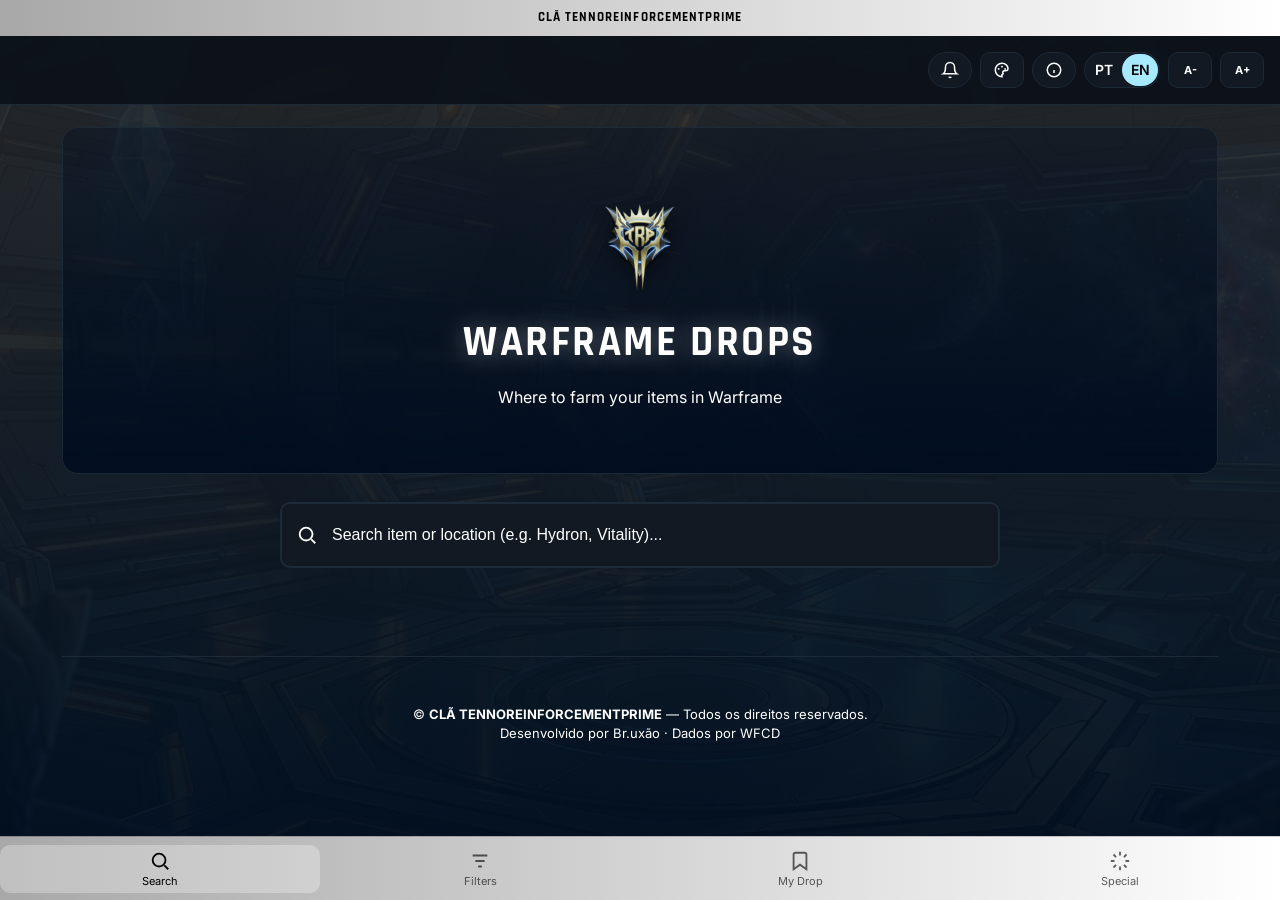
==== commit 7ee915fe: "Add files via upload" ====
--- a/index.html
+++ b/index.html
@@ -1 +1 @@
-<!doctype html><html lang="pt-BR"><meta charset="UTF-8"><meta name="viewport" content="width=device-width,initial-scale=1,viewport-fit=cover"><title>Warframe Drops — CLÃ TENNOREINFORCEMENTPRIME</title><meta name="description" content="Warframe Drops: busque onde encontrar qualquer item do jogo — missões, relíquias, inimigos e bounties — com dados atualizados pela comunidade WFCD."><meta property="og:type" content="website"><meta property="og:title" content="Warframe Drops — CLÃ TENNOREINFORCEMENTPRIME"><meta property="og:description" content="Busque onde encontrar qualquer item de Warframe, com dados sempre atualizados."><meta property="og:url" content="https://cd-br.github.io/wfdrop/"><meta property="og:image" content="https://cd-br.github.io/wfdrop/imagens/compartilhar.webp"><meta property="og:image:width" content="1200"><meta property="og:image:height" content="630"><meta name="twitter:card" content="summary_large_image"><meta name="theme-color" content="#000d1f"><link rel="icon" href="imagens/CLATENNOLOGO.webp" type="image/webp"><link rel="preconnect" href="https://fonts.googleapis.com"><link rel="preconnect" href="https://fonts.gstatic.com" crossorigin><link rel="stylesheet" href="https://fonts.googleapis.com/css2?family=Rajdhani:wght@500;600;700&family=Inter:wght@400;500;600&display=swap"><link rel="stylesheet" href="css/tokens.css"><link rel="stylesheet" href="css/base.css"><link rel="stylesheet" href="css/layout.css"><link rel="stylesheet" href="css/componentes.css"><link rel="stylesheet" href="css/desktop.css"><div class="app"><div class="cabecalho-fixo"><div class="faixa-cla">CLÃ TENNOREINFORCEMENTPRIME</div><header class="topbar"><div class="topbar__controles"><button type="button" id="btn-atualizacoes" class="topbar__atualizacoes" data-secao-alvo="secao-atualizacoes" aria-label="Atualizações" data-i18n-aria="noticias.titulo" title="Atualizações" data-i18n-title="noticias.titulo"><svg width="18" height="18" viewBox="0 0 24 24" fill="none" stroke="currentColor" stroke-width="2" aria-hidden="true"><path d="M6 8a6 6 0 0 1 12 0c0 7 3 9 3 9H3s3-2 3-9"/><path d="M10.3 21a1.94 1.94 0 0 0 3.4 0"/></svg> <span id="atualizacoes-indicador" class="topbar__indicador" hidden role="status" aria-label="Há atualizações novas" data-i18n-aria="noticias.indicador"></span></button> <button type="button" id="cores-toggle" class="acessibilidade__botao" aria-label="Personalizar cores" data-i18n-aria="cores.abrir" title="Personalização"><svg width="18" height="18" viewBox="0 0 24 24" fill="none" stroke="currentColor" stroke-width="2" aria-hidden="true"><path d="M12 21a9 9 0 1 1 0-18c4.5 0 8 3.5 8 7 0 2-1.5 3-3 3h-2a2 2 0 0 0-1.6 3.2c.4.5.1 1.3-.5 1.5-.3.1-.6.2-.9.3Z"/><circle cx="7.5" cy="10.5" r="1.2" fill="currentColor" stroke="none"/><circle cx="12" cy="7.5" r="1.2" fill="currentColor" stroke="none"/><circle cx="16.2" cy="10.5" r="1.2" fill="currentColor" stroke="none"/></svg></button> <button type="button" id="btn-nav-sobre" class="topbar__sobre" data-secao-alvo="secao-sobre" aria-label="Sobre" data-i18n-aria="nav.sobre" title="Sobre" data-i18n-title="nav.sobre"><svg width="18" height="18" viewBox="0 0 24 24" fill="none" stroke="currentColor" stroke-width="2" aria-hidden="true"><circle cx="12" cy="12" r="9"/><path d="M12 16v-4M12 8h.01"/></svg></button><div id="idioma-toggle" class="idioma-toggle"><button type="button" class="idioma-toggle__opcao" data-idioma="pt">PT</button> <button type="button" class="idioma-toggle__opcao" data-idioma="en">EN</button></div><div class="acessibilidade acessibilidade--fonte"><button type="button" id="fonte-menos" class="acessibilidade__botao" aria-label="Diminuir tamanho da fonte">A-</button> <button type="button" id="fonte-mais" class="acessibilidade__botao" aria-label="Aumentar tamanho da fonte">A+</button></div></div></header></div><main class="conteudo"><section id="secao-busca" class="secao ativa"><div class="hero-busca"><video autoplay muted loop playsinline preload="auto" class="hero-busca__video"><source src="imagens/FUNDO2.mp4" type="video/mp4">Seu navegador não suporta vídeos em HTML5.</video><img class="hero-busca__emblema hero-busca__emblema--pulsando" src="imagens/CLATENNOLOGO.webp" alt="Emblema do CLÃ TENNOREINFORCEMENTPRIME"><h1 class="hero-busca__titulo hero-busca__titulo--pulsando">WARFRAME DROPS</h1><p class="hero-busca__subtitulo" data-i18n="hero.subtitulo">Onde farmar seus itens no Warframe</div><div class="busca busca--principal"><svg class="busca__icone" viewBox="0 0 24 24" fill="none" stroke="currentColor" stroke-width="2"><circle cx="11" cy="11" r="7"/><path d="m21 21-4.3-4.3"/></svg> <input id="campo-busca" class="busca__input" type="search" inputmode="search" autocomplete="off" placeholder="Buscar item ou local (ex: Hydron, Vitality)..." data-i18n-placeholder="busca.placeholder" aria-label="Buscar item ou local" data-i18n-aria="busca.placeholder"> <button id="busca-limpar" class="busca__limpar" type="button" aria-label="Limpar busca" data-i18n-aria="busca.limparAria"><svg viewBox="0 0 24 24" fill="none" stroke="currentColor" stroke-width="2" width="16" height="16"><path d="M18 6 6 18M6 6l12 12"/></svg></button></div><div id="resultados-estado" aria-live="polite"></div><div id="resultados-grid" class="resultados-grid"></div></section><section id="secao-meu-drop" class="secao"><div class="meudrop-cabecalho"><h1 class="meudrop-titulo" data-i18n="meudrop.titulo">Meu Drop</h1><p class="meudrop-subtitulo" data-i18n="meudrop.subtitulo">Seus itens salvos, guardados só neste aparelho.</div><div class="busca busca--meudrop"><svg class="busca__icone" viewBox="0 0 24 24" fill="none" stroke="currentColor" stroke-width="2"><circle cx="11" cy="11" r="7"/><path d="m21 21-4.3-4.3"/></svg> <input id="meudrop-busca" class="busca__input" type="search" inputmode="search" autocomplete="off" placeholder="Buscar grupos..." data-i18n-placeholder="meudrop.buscarGrupos" aria-label="Buscar grupos" data-i18n-aria="meudrop.buscarGrupos"></div><div id="meudrop-grupos-view"><div class="meudrop-acoes"><span class="meudrop-contador"><span id="meudrop-contador">0</span> <span data-i18n="meudrop.gruposSalvos">grupos salvos</span></span><div class="meudrop-acoes__botoes"><button type="button" id="meudrop-criar-grupo" class="meudrop-acao-btn meudrop-acao-btn--primario" data-i18n="meudrop.novoGrupo">Novo grupo</button> <button type="button" id="meudrop-exportar" class="meudrop-acao-btn" data-i18n="meudrop.exportar">Exportar</button> <button type="button" id="meudrop-importar-botao" class="meudrop-acao-btn" data-i18n="meudrop.importar">Importar</button> <button type="button" id="meudrop-excluir" class="meudrop-acao-btn meudrop-acao-btn--perigo" data-i18n="meudrop.excluirSelecionados" disabled>Excluir</button> <input type="file" id="meudrop-importar-input" accept="application/json,.json" hidden></div></div><p id="meudrop-limite-grupos" class="meudrop-limite" hidden data-i18n="meudrop.limiteGrupos">Você atingiu o limite de 10 grupos.<div id="meudrop-vazio" class="meudrop-vazio" hidden><svg viewBox="0 0 24 24" fill="none" stroke="currentColor" stroke-width="1.5" width="40" height="40"><path d="M19 21l-7-5-7 5V5a2 2 0 0 1 2-2h10a2 2 0 0 1 2 2v16z"/></svg><p data-i18n="meudrop.vazioGrupos">Nenhum grupo ainda. Crie um grupo para começar a organizar seus itens.</div><p id="meudrop-sem-resultado-grupos" class="meudrop-sem-resultado" hidden data-i18n="meudrop.nadaEncontrado">Nada encontrado com esse termo.<div id="meudrop-grupos-lista" class="meudrop-grupos-lista"></div></div><div id="meudrop-itens-view" hidden><div class="meudrop-grupo-cabecalho"><button type="button" id="meudrop-voltar-grupos" class="meudrop-acao-btn" data-i18n="meudrop.voltarGrupos">← Grupos</button><h2 id="meudrop-titulo-grupo" class="meudrop-titulo-grupo"></h2><span class="meudrop-contador"><span id="meudrop-contador-itens">0</span> <span data-i18n="meudrop.itensSalvos">item(ns) salvo(s)</span></span></div><p id="meudrop-sem-resultado-itens" class="meudrop-sem-resultado" hidden data-i18n="meudrop.nadaEncontrado">Nada encontrado com esse termo.<p id="meudrop-vazio-itens" class="meudrop-vazio" hidden data-i18n="meudrop.vazioItens">Este grupo ainda está vazio. Adicione itens pela busca.<div id="meudrop-lista-itens" class="meudrop-lista"></div></div></section><section id="secao-sobre" class="secao sobre-secao"><div class="sobre-lista"><div class="sobre-card"><h2 data-i18n="sobre.projeto.titulo">Sobre o projeto</h2><p data-i18n="sobre.projeto.texto">O Warframe Drops é uma ferramenta de busca para encontrar onde farmar os itens do jogo e com possibilidade de salvar e ordenar em listas para diversos usos.<p data-i18n="sobre.aviso.texto">Este é um projeto de fã, sem fins comerciais, não afiliado à Digital Extremes.</div><div class="sobre-card sobre-card--emblema"><h2 data-i18n="sobre.creditos.titulo">Créditos</h2><img src="imagens/CLATENNOLOGO.webp" alt="Emblema do CLÃ TENNOREINFORCEMENTPRIME" class="sobre-emblema"><p><strong>CLÃ <span class="sobre-cla-pulsando">TENNOREINFORCEMENTPRIME</span> | Br.uxão</strong><p><span data-i18n="sobre.creditos.dados">Os dados são fornecidos pela</span> <a href="https://github.com/WFCD" target="_blank" rel="noopener">WFCD</a>.<p><span data-i18n="sobre.creditos.contato">Canal para Contato:</span> <a href="https://discord.gg/22qZMgB9R3" target="_blank" rel="noopener" data-i18n="sobre.creditos.abrirDiscord">TENNOREINFORCEMENTPRIME</a></div></div></section><section id="secao-atualizacoes" class="secao"><div class="atualizacoes-cabecalho"><h1 class="atualizacoes-titulo" data-i18n="noticias.titulo">Atualizações</h1><p class="atualizacoes-subtitulo" data-i18n="noticias.subtitulo">Posts oficiais da Digital Extremes</div><div id="atualizacoes-filtros" class="filtros atualizacoes-filtros" role="group" aria-label="Filtrar por tipo" data-i18n-aria="noticias.filtros"><button type="button" class="chip ativo" data-noticia-filtro="todas" aria-pressed="true" data-i18n="noticias.cat.todas">Todas</button> <button type="button" class="chip" data-noticia-filtro="atualizacao" aria-pressed="false" data-i18n="noticias.cat.atualizacao">Atualização</button> <button type="button" class="chip" data-noticia-filtro="primeaccess" aria-pressed="false" data-i18n="noticias.cat.primeaccess">Prime Access</button> <button type="button" class="chip" data-noticia-filtro="stream" aria-pressed="false" data-i18n="noticias.cat.stream">Stream</button> <button type="button" class="chip" data-noticia-filtro="aviso" aria-pressed="false" data-i18n="noticias.cat.aviso">Avisos</button></div><div id="atualizacoes-conteudo" aria-live="polite"></div></section><footer class="rodape">© <strong>CLÃ TENNOREINFORCEMENTPRIME</strong> — Todos os direitos reservados.<br>Desenvolvido por Br.uxão · Dados por WFCD</footer></main><nav class="bottom-nav" aria-label="Navegação principal"><button type="button" id="btn-nav-busca" class="bottom-nav__item ativo" data-secao-alvo="secao-busca"><svg viewBox="0 0 24 24" fill="none" stroke="currentColor" stroke-width="2"><circle cx="11" cy="11" r="7"/><path d="m21 21-4.3-4.3"/></svg> <span data-i18n="nav.buscaCurta">Busca</span></button> <button type="button" id="abrir-sheet-filtros" class="bottom-nav__item"><svg viewBox="0 0 24 24" fill="none" stroke="currentColor" stroke-width="2"><path d="M4 6h16M7 12h10M10 18h4"/></svg> <span data-i18n="nav.filtros">Filtros</span></button> <button type="button" id="btn-nav-meu-drop" class="bottom-nav__item" data-secao-alvo="secao-meu-drop"><svg viewBox="0 0 24 24" fill="none" stroke="currentColor" stroke-width="2" aria-hidden="true"><path d="M19 21l-7-5-7 5V5a2 2 0 0 1 2-2h10a2 2 0 0 1 2 2v16z"/></svg> <span data-i18n="nav.meuDrop">Meu Drop</span></button> <button type="button" id="abrir-sheet-especial" class="bottom-nav__item"><svg viewBox="0 0 24 24" fill="none" stroke="currentColor" stroke-width="2"><path d="M12 2v4M12 18v4M4.9 4.9l2.8 2.8M16.3 16.3l2.8 2.8M2 12h4M18 12h4M4.9 19.1l2.8-2.8M16.3 7.7l2.8-2.8"/></svg> <span data-i18n="nav.especial">Especial</span></button></nav><div id="sheet-filtros-overlay" class="painel-swap-overlay" role="dialog" aria-modal="true" aria-label="Filtros e atalhos"><div class="painel-swap-sheet"><div class="painel-swap-sheet__alca"></div><button id="sheet-filtros-fechar" class="painel-swap__fechar" type="button" aria-label="Fechar"><svg width="18" height="18" viewBox="0 0 24 24" fill="none" stroke="currentColor" stroke-width="2"><path d="M18 6 6 18M6 6l12 12"/></svg></button><div id="slot-mobile-filtros" class="painel-swap__slot"><div id="bloco-filtros"><div class="swap-tabs"><button type="button" class="swap-tab ativo" data-swap-tab="filtros" data-i18n="swap.filtros">Filtros</button> <button type="button" class="swap-tab" data-swap-tab="atalhos" data-i18n="swap.atalhos">Atalhos</button></div><div class="swap-painel ativo" data-swap-painel="filtros"><div class="filtros filtros--categoria" role="group" aria-label="Filtrar por categoria"><button type="button" class="chip ativo" data-categoria="" aria-pressed="true" data-i18n="categoria.todas">Todas</button> <button type="button" class="chip" data-categoria="warframe" aria-pressed="false" data-i18n="categoria.warframe">Warframe</button> <button type="button" class="chip" data-categoria="relíquia" aria-pressed="false" data-i18n="categoria.relíquia">Relíquia</button> <button type="button" class="chip" data-categoria="mercado" aria-pressed="false" data-i18n="categoria.mercado">Loja</button></div><div id="filtros-era" class="filtros filtros--era" role="group" aria-label="Filtrar relíquias por era" hidden><button type="button" class="chip ativo" data-era="" aria-pressed="true" data-i18n="era.todas">Todas as eras</button> <button type="button" class="chip" data-era="lith" aria-pressed="false">Lith</button> <button type="button" class="chip" data-era="meso" aria-pressed="false">Meso</button> <button type="button" class="chip" data-era="neo" aria-pressed="false">Neo</button> <button type="button" class="chip" data-era="axi" aria-pressed="false">Axi</button> <button type="button" class="chip" data-era="requiem" aria-pressed="false">Requiem</button></div><div class="filtros" role="group" aria-label="Filtrar por raridade"><button type="button" class="chip" data-raridade="common" aria-pressed="false"><span class="chip__ponto" style="background:var(--raridade-common)"></span><span data-i18n="raridade.common">Comum</span></button> <button type="button" class="chip" data-raridade="uncommon" aria-pressed="false"><span class="chip__ponto" style="background:var(--raridade-uncommon)"></span><span data-i18n="raridade.uncommon">Incomum</span></button> <button type="button" class="chip" data-raridade="rare" aria-pressed="false"><span class="chip__ponto" style="background:var(--raridade-rare)"></span><span data-i18n="raridade.rare">Raro</span></button> <button type="button" class="chip" data-raridade="legendary" aria-pressed="false"><span class="chip__ponto" style="background:var(--raridade-legendary)"></span><span data-i18n="raridade.legendary">Lendário</span></button></div></div><div class="swap-painel" data-swap-painel="atalhos"><div class="atalhos__lista"><button type="button" class="atalho-item" data-atalho="Ferrite"><img src="imagens/Ferrite.webp" alt=""><span data-i18n="recurso.ferrite">Ferrite</span></button> <button type="button" class="atalho-item" data-atalho="Rubedo"><img src="imagens/Rubedo.webp" alt=""><span data-i18n="recurso.rubedo">Rubedo</span></button> <button type="button" class="atalho-item" data-atalho="Salvage"><img src="imagens/Salvage.webp" alt=""><span data-i18n="recurso.salvage">Sucata</span></button> <button type="button" class="atalho-item" data-atalho="Circuits"><img src="imagens/Circuits.webp" alt=""><span data-i18n="recurso.circuits">Circuitos</span></button> <button type="button" class="atalho-item" data-atalho="Alloy Plate"><img src="imagens/Alloy%20Plate.webp" alt=""><span data-i18n="recurso.alloyPlate">Placa de Liga</span></button> <button type="button" class="atalho-item" data-atalho="Orokin Cell"><img src="imagens/Orokin%20Cell.webp" alt=""><span data-i18n="recurso.orokinCell">Célula Orokin</span></button> <button type="button" class="atalho-item" data-atalho="Control Module"><img src="imagens/Control%20Module.webp" alt=""><span data-i18n="recurso.controlModule">Módulo de Controle</span></button> <button type="button" class="atalho-item" data-atalho="Neurodes"><img src="imagens/Neurodes.webp" alt=""><span data-i18n="recurso.neurodes">Neurodos</span></button> <button type="button" class="atalho-item" data-atalho="Morphics"><img src="imagens/Morphics.webp" alt=""><span data-i18n="recurso.morphics">Mórficos</span></button> <button type="button" class="atalho-item" data-atalho="Nano Spores"><img src="imagens/Nano%20Spores.webp" alt=""><span data-i18n="recurso.nanoSpores">Esporos de Nano</span></button> <button type="button" class="atalho-item" data-atalho="Plastids"><img src="imagens/Plastids.webp" alt=""><span data-i18n="recurso.plastids">Plastídeos</span></button> <button type="button" class="atalho-item" data-atalho="Gallium"><img src="imagens/Gallium.webp" alt=""><span data-i18n="recurso.gallium">Gálio</span></button> <button type="button" class="atalho-item" data-atalho="Hexenon"><img src="imagens/Hexenon.webp" alt=""><span data-i18n="recurso.hexenon">Hexenon</span></button> <button type="button" class="atalho-item" data-atalho="Kuva"><img src="imagens/Kuva_(Resource).webp" alt=""><span data-i18n="recurso.kuva">Kuva</span></button> <button type="button" class="atalho-item" data-atalho="Tellurium"><img src="imagens/Tellurium.webp" alt=""><span data-i18n="recurso.tellurium">Telúrio</span></button> <button type="button" class="atalho-item" data-atalho="Detonite Ampule"><img src="imagens/Detonite%20Ampule.webp" alt=""><span data-i18n="recurso.detoniteAmpule">Ampola de Detonite</span></button> <button type="button" class="atalho-item" data-atalho="Fieldron"><img src="imagens/Fieldron%20Sample.webp" alt=""><span data-i18n="recurso.fieldronSample">Amostra de Fieldron</span></button> <button type="button" class="atalho-item" data-atalho="Mutagen Sample"><img src="imagens/Mutagen%20Sample.webp" alt=""><span data-i18n="recurso.mutagenSample">Amostra de Mutagênico</span></button> <button type="button" class="atalho-item" data-atalho="Polymer Bundle"><img src="imagens/Polymer%20Bundle.webp" alt=""><span data-i18n="recurso.polymerBundle">Pacote de Polímero</span></button></div></div></div></div></div></div><div id="sheet-especial-overlay" class="painel-swap-overlay" role="dialog" aria-modal="true" aria-label="Especial"><div class="painel-swap-sheet"><div class="painel-swap-sheet__alca"></div><button id="sheet-especial-fechar" class="painel-swap__fechar" type="button" aria-label="Fechar"><svg width="18" height="18" viewBox="0 0 24 24" fill="none" stroke="currentColor" stroke-width="2"><path d="M18 6 6 18M6 6l12 12"/></svg></button><div id="slot-mobile-especial" class="painel-swap__slot"><div id="bloco-especial"><div id="live-tira" class="live-tira"></div><div class="especial-links"><div class="especial-links__titulo" data-i18n="especial.links.titulo">Links úteis</div><a href="https://www.warframe.com" target="_blank" rel="noopener" class="especial-link">🌐 <span data-i18n="especial.links.site">Site oficial</span></a> <a href="https://discord.gg/22qZMgB9R3" target="_blank" rel="noopener" class="especial-link">💬 <span data-i18n="especial.links.discord">Discord do clã</span></a> <a href="https://warframe.market/" target="_blank" rel="noopener" class="especial-link">🛒 <span data-i18n="especial.links.market">Warframe Market</span></a></div></div></div></div></div><button id="btn-topo" class="btn-topo" type="button" aria-label="Voltar ao topo"><svg width="20" height="20" viewBox="0 0 24 24" fill="none" stroke="currentColor" stroke-width="2.5"><path d="m18 15-6-6-6 6"/></svg></button> <button id="btn-ativar-giroscopio" class="btn-ativar-giroscopio" type="button" hidden><svg width="18" height="18" viewBox="0 0 24 24" fill="none" stroke="currentColor" stroke-width="2"><path d="M12 22c5.5 0 10-4.5 10-10S17.5 2 12 2 2 6.5 2 12s4.5 10 10 10Z"/><path d="M12 2a15 15 0 0 1 0 20M12 2a15 15 0 0 0 0 20M2 12h20"/></svg> <span data-i18n="fundo.ativarMovimento">Ativar efeito de fundo</span></button><div id="modal-item" class="modal-overlay" role="dialog" aria-modal="true" aria-labelledby="modal-titulo"><div class="modal"><button id="modal-fechar" class="modal__fechar" type="button" aria-label="Fechar"><svg width="18" height="18" viewBox="0 0 24 24" fill="none" stroke="currentColor" stroke-width="2"><path d="M18 6 6 18M6 6l12 12"/></svg></button><div class="modal__header"><h3 id="modal-titulo" class="modal__titulo">Item</h3></div><div class="modal__tabs"><button type="button" class="modal__tab ativo" data-tab="onde" data-i18n="modal.ondeEncontrar">Onde encontrar</button> <button type="button" class="modal__tab" data-tab="detalhes" data-i18n="modal.detalhes">Detalhes</button></div><div id="painel-onde-encontrar" class="modal__painel ativo" data-painel="onde"></div><div id="painel-detalhes" class="modal__painel" data-painel="detalhes"></div></div></div><div id="lightbox-imagem" class="lightbox-overlay" role="dialog" aria-modal="true"><button id="lightbox-fechar" class="lightbox__fechar" type="button" aria-label="Fechar"><svg width="22" height="22" viewBox="0 0 24 24" fill="none" stroke="currentColor" stroke-width="2"><path d="M18 6 6 18M6 6l12 12"/></svg></button> <img id="lightbox-img" class="lightbox__img" src="" alt=""></div><div id="popup-confirmar-drop" class="popup-overlay" role="dialog" aria-modal="true" aria-labelledby="popup-confirmar-titulo"><div class="popup-caixa"><div id="popup-confirmar-titulo" class="popup-caixa__titulo" data-i18n="meudrop.confirmarTitulo">Adicionar ao Meu Drop?</div><div id="popup-confirmar-nome" class="popup-caixa__item"></div><div class="popup-caixa__acoes"><button type="button" id="popup-confirmar-recusar" class="popup-btn popup-btn--secundario" data-i18n="meudrop.recusar">Não</button> <button type="button" id="popup-confirmar-aceitar" class="popup-btn popup-btn--primario" data-i18n="meudrop.aceitar">Adicionar</button></div></div></div><div id="popup-nota-drop" class="popup-overlay" role="dialog" aria-modal="true" aria-label="Adicionar nota"><div class="popup-caixa"><div class="popup-caixa__titulo" data-i18n="meudrop.notaTitulo">Adicionar nota?</div><textarea id="popup-nota-texto" class="popup-caixa__textarea" placeholder="Ex: preciso de mais 200 unidades..." data-i18n-placeholder="meudrop.notaPlaceholder"></textarea><div class="popup-caixa__acoes"><button type="button" id="popup-nota-pular" class="popup-btn popup-btn--secundario" data-i18n="meudrop.pular">Pular</button> <button type="button" id="popup-nota-salvar" class="popup-btn popup-btn--primario" data-i18n="meudrop.salvar">Salvar</button></div></div></div><div id="popup-escolher-grupo" class="popup-overlay" role="dialog" aria-modal="true" aria-labelledby="popup-escolher-grupo-titulo"><div class="popup-caixa"><div id="popup-escolher-grupo-titulo" class="popup-caixa__titulo" data-i18n="meudrop.escolherGrupo">Em qual grupo salvar?</div><select id="popup-grupo-select" class="popup-caixa__select" aria-label="Grupo para salvar"></select><p id="popup-grupo-limite" class="popup-form-grupo__erro" hidden data-i18n="meudrop.limiteGrupos">Você atingiu o limite de 10 grupos.<div class="popup-caixa__acoes popup-caixa__acoes--coluna"><button type="button" id="popup-grupo-selecionar" class="popup-btn popup-btn--primario" data-i18n="meudrop.continuar">Continuar</button> <button type="button" id="popup-grupo-criar" class="popup-btn popup-btn--secundario" data-i18n="meudrop.criarNovoGrupo">Criar novo grupo</button> <button type="button" id="popup-grupo-cancelar" class="popup-btn popup-btn--secundario" data-i18n="meudrop.cancelar">Cancelar</button></div></div></div><div id="popup-form-grupo" class="popup-overlay" role="dialog" aria-modal="true" aria-labelledby="popup-form-grupo-titulo"><div class="popup-caixa"><div id="popup-form-grupo-titulo" class="popup-caixa__titulo" data-i18n="meudrop.criarGrupoTitulo">Criar grupo</div><label class="popup-form-grupo__rotulo" for="popup-form-grupo-nome" data-i18n="meudrop.nomeGrupo">Nome do grupo</label> <input id="popup-form-grupo-nome" class="popup-caixa__input" maxlength="300" required> <label class="popup-form-grupo__rotulo" for="popup-form-grupo-cor" data-i18n="meudrop.corBorda">Cor da borda</label> <input id="popup-form-grupo-cor" class="popup-caixa__cor" type="color" value="#4fb0e0"><p id="popup-form-grupo-erro" class="popup-form-grupo__erro" role="alert"><div class="popup-caixa__acoes"><button type="button" id="popup-form-grupo-cancelar" class="popup-btn popup-btn--secundario" data-i18n="meudrop.cancelar">Cancelar</button> <button type="button" id="popup-form-grupo-salvar" class="popup-btn popup-btn--primario" data-i18n="meudrop.salvar">Salvar</button></div></div></div><div id="popup-confirmar-exclusao-meudrop" class="popup-overlay" role="dialog" aria-modal="true" aria-labelledby="popup-confirmar-exclusao-titulo"><div class="popup-caixa"><div id="popup-confirmar-exclusao-titulo" class="popup-caixa__titulo" data-i18n="meudrop.confirmarExclusaoTitulo">Confirmar exclusão</div><p id="popup-confirmar-exclusao-texto"><div class="popup-caixa__acoes"><button type="button" id="popup-confirmar-exclusao-cancelar" class="popup-btn popup-btn--secundario" data-i18n="meudrop.cancelar">Cancelar</button> <button type="button" id="popup-confirmar-exclusao-aceitar" class="popup-btn popup-btn--perigo" data-i18n="meudrop.excluirConfirmar">Excluir</button></div></div></div><div id="popup-noticia" class="popup-overlay" role="dialog" aria-modal="true" aria-labelledby="popup-noticia-titulo"><div class="popup-caixa popup-caixa--noticia"><button type="button" id="popup-noticia-fechar" class="popup-caixa__fechar" aria-label="Fechar" data-i18n-aria="acao.fechar"><svg width="16" height="16" viewBox="0 0 24 24" fill="none" stroke="currentColor" stroke-width="2"><path d="M18 6 6 18M6 6l12 12"/></svg></button> <img id="popup-noticia-imagem" class="noticia-popup__imagem" alt="" hidden> <span id="popup-noticia-tag" class="noticia-tag"></span><div id="popup-noticia-titulo" class="noticia-popup__texto"></div><time id="popup-noticia-data" class="noticia-popup__data"></time><div class="popup-caixa__acoes"><a id="popup-noticia-link" class="popup-btn popup-btn--primario" href="#" target="_blank" rel="noopener noreferrer" data-i18n="noticias.verOriginal">Ver post original</a></div></div></div><div id="popup-cores" class="popup-overlay" role="dialog" aria-modal="true" aria-labelledby="popup-cores-titulo"><div class="popup-caixa popup-caixa--cores"><button type="button" id="popup-cores-fechar" class="popup-caixa__fechar" aria-label="Fechar" data-i18n-aria="acao.fechar"><svg width="16" height="16" viewBox="0 0 24 24" fill="none" stroke="currentColor" stroke-width="2"><path d="M18 6 6 18M6 6l12 12"/></svg></button><div id="popup-cores-titulo" class="popup-caixa__titulo" data-i18n="cores.titulo">Personalizar cores</div><p class="popup-caixa__texto-fraco" data-i18n="cores.explicacao">A mudança aparece na hora e fica salva neste navegador.<div class="cores-grupos"><details class="cores-grupo" open><summary data-i18n="cores.grupo.fundo">Fundo e superfícies</summary><div class="cores-lista"><div class="cores-linha"><span class="cores-linha__amostra"><input type="color" id="cores-bg"></span><span class="cores-linha__nome" data-i18n="cores.bg">Fundo da página — cor 1</span> <button type="button" class="cores-linha__restaurar" data-restaurar-cor="cores-bg" aria-label="Restaurar esta cor" data-i18n-aria="cores.restaurarUma"><svg width="13" height="13" viewBox="0 0 24 24" fill="none" stroke="currentColor" stroke-width="2"><path d="M3 12a9 9 0 1 0 3-6.7M3 4v5h5"/></svg></button></div><div class="cores-opacidade"><label for="cores-bg-opacidade" data-i18n="cores.opacidade">Opacidade</label> <input type="range" id="cores-bg-opacidade" min="0" max="100" step="1" aria-label="Opacidade do fundo da página — cor 1" data-i18n-aria="cores.bgOpacidadeAria"><output for="cores-bg-opacidade">93%</output><button type="button" class="cores-linha__restaurar" data-restaurar-opacidade="cores-bg-opacidade" aria-label="Restaurar opacidade" data-i18n-aria="cores.restaurarOpacidade"><svg width="13" height="13" viewBox="0 0 24 24" fill="none" stroke="currentColor" stroke-width="2"><path d="M3 12a9 9 0 1 0 3-6.7M3 4v5h5"/></svg></button></div><div class="cores-linha"><span class="cores-linha__amostra"><input type="color" id="cores-bg2"></span><span class="cores-linha__nome" data-i18n="cores.bg2">Fundo da página — cor 2</span> <button type="button" class="cores-linha__restaurar" data-restaurar-cor="cores-bg2" aria-label="Restaurar esta cor" data-i18n-aria="cores.restaurarUma"><svg width="13" height="13" viewBox="0 0 24 24" fill="none" stroke="currentColor" stroke-width="2"><path d="M3 12a9 9 0 1 0 3-6.7M3 4v5h5"/></svg></button></div><div class="cores-opacidade"><label for="cores-bg2-opacidade" data-i18n="cores.opacidade">Opacidade</label> <input type="range" id="cores-bg2-opacidade" min="0" max="100" step="1" aria-label="Opacidade do fundo da página — cor 2" data-i18n-aria="cores.bg2OpacidadeAria"><output for="cores-bg2-opacidade">97%</output><button type="button" class="cores-linha__restaurar" data-restaurar-opacidade="cores-bg2-opacidade" aria-label="Restaurar opacidade" data-i18n-aria="cores.restaurarOpacidade"><svg width="13" height="13" viewBox="0 0 24 24" fill="none" stroke="currentColor" stroke-width="2"><path d="M3 12a9 9 0 1 0 3-6.7M3 4v5h5"/></svg></button></div><div class="cores-opacidade"><label for="cores-cards-opacidade" data-i18n="cores.opacidadeCards">Opacidade dos cards geral</label> <input type="range" id="cores-cards-opacidade" min="0" max="100" step="1" aria-label="Opacidade das imagens de fundo dos cards" data-i18n-aria="cores.opacidadeCards"><output for="cores-cards-opacidade">100%</output><button type="button" class="cores-linha__restaurar" data-restaurar-opacidade="cores-cards-opacidade" aria-label="Restaurar opacidade dos cards" data-i18n-aria="cores.restaurarOpacidade"><svg width="13" height="13" viewBox="0 0 24 24" fill="none" stroke="currentColor" stroke-width="2"><path d="M3 12a9 9 0 1 0 3-6.7M3 4v5h5"/></svg></button></div><div class="cores-linha"><span class="cores-linha__amostra"><input type="color" id="cores-surface"></span><span class="cores-linha__nome" data-i18n="cores.surface">Cabeçalho e painéis</span> <button type="button" class="cores-linha__restaurar" data-restaurar-cor="cores-surface" aria-label="Restaurar esta cor" data-i18n-aria="cores.restaurarUma"><svg width="13" height="13" viewBox="0 0 24 24" fill="none" stroke="currentColor" stroke-width="2"><path d="M3 12a9 9 0 1 0 3-6.7M3 4v5h5"/></svg></button></div><div class="cores-linha"><span class="cores-linha__amostra"><input type="color" id="cores-surface2"></span><span class="cores-linha__nome" data-i18n="cores.surface2">Fundo dos cards</span> <button type="button" class="cores-linha__restaurar" data-restaurar-cor="cores-surface2" aria-label="Restaurar esta cor" data-i18n-aria="cores.restaurarUma"><svg width="13" height="13" viewBox="0 0 24 24" fill="none" stroke="currentColor" stroke-width="2"><path d="M3 12a9 9 0 1 0 3-6.7M3 4v5h5"/></svg></button></div><div class="cores-linha"><span class="cores-linha__amostra"><input type="color" id="cores-surface3"></span><span class="cores-linha__nome" data-i18n="cores.surface3">Fundo ao passar o mouse</span> <button type="button" class="cores-linha__restaurar" data-restaurar-cor="cores-surface3" aria-label="Restaurar esta cor" data-i18n-aria="cores.restaurarUma"><svg width="13" height="13" viewBox="0 0 24 24" fill="none" stroke="currentColor" stroke-width="2"><path d="M3 12a9 9 0 1 0 3-6.7M3 4v5h5"/></svg></button></div></div></details><details class="cores-grupo"><summary data-i18n="cores.grupo.texto">Texto</summary><div class="cores-lista"><div class="cores-linha"><span class="cores-linha__amostra"><input type="color" id="cores-texto"></span><span class="cores-linha__nome" data-i18n="cores.texto">Texto principal</span> <button type="button" class="cores-linha__restaurar" data-restaurar-cor="cores-texto" aria-label="Restaurar esta cor" data-i18n-aria="cores.restaurarUma"><svg width="13" height="13" viewBox="0 0 24 24" fill="none" stroke="currentColor" stroke-width="2"><path d="M3 12a9 9 0 1 0 3-6.7M3 4v5h5"/></svg></button></div><div class="cores-linha"><span class="cores-linha__amostra"><input type="color" id="cores-textomuted"></span><span class="cores-linha__nome" data-i18n="cores.textomuted">Texto secundário</span> <button type="button" class="cores-linha__restaurar" data-restaurar-cor="cores-textomuted" aria-label="Restaurar esta cor" data-i18n-aria="cores.restaurarUma"><svg width="13" height="13" viewBox="0 0 24 24" fill="none" stroke="currentColor" stroke-width="2"><path d="M3 12a9 9 0 1 0 3-6.7M3 4v5h5"/></svg></button></div><div class="cores-linha"><span class="cores-linha__amostra"><input type="color" id="cores-textofraco"></span><span class="cores-linha__nome" data-i18n="cores.textofraco">Texto fraco (legendas)</span> <button type="button" class="cores-linha__restaurar" data-restaurar-cor="cores-textofraco" aria-label="Restaurar esta cor" data-i18n-aria="cores.restaurarUma"><svg width="13" height="13" viewBox="0 0 24 24" fill="none" stroke="currentColor" stroke-width="2"><path d="M3 12a9 9 0 1 0 3-6.7M3 4v5h5"/></svg></button></div></div></details><details class="cores-grupo"><summary data-i18n="cores.grupo.marca">Cores de marca</summary><div class="cores-lista"><div class="cores-linha"><span class="cores-linha__amostra"><input type="color" id="cores-acento"></span><span class="cores-linha__nome" data-i18n="cores.acento">Acento (botões e chips ativos)</span> <button type="button" class="cores-linha__restaurar" data-restaurar-cor="cores-acento" aria-label="Restaurar esta cor" data-i18n-aria="cores.restaurarUma"><svg width="13" height="13" viewBox="0 0 24 24" fill="none" stroke="currentColor" stroke-width="2"><path d="M3 12a9 9 0 1 0 3-6.7M3 4v5h5"/></svg></button></div><div class="cores-linha"><span class="cores-linha__amostra"><input type="color" id="cores-acentocontraste"></span><span class="cores-linha__nome" data-i18n="cores.acentocontraste">Texto sobre o acento</span> <button type="button" class="cores-linha__restaurar" data-restaurar-cor="cores-acentocontraste" aria-label="Restaurar esta cor" data-i18n-aria="cores.restaurarUma"><svg width="13" height="13" viewBox="0 0 24 24" fill="none" stroke="currentColor" stroke-width="2"><path d="M3 12a9 9 0 1 0 3-6.7M3 4v5h5"/></svg></button></div><div class="cores-linha"><span class="cores-linha__amostra"><input type="color" id="cores-secundario"></span><span class="cores-linha__nome" data-i18n="cores.secundario">Secundário (links e foco)</span> <button type="button" class="cores-linha__restaurar" data-restaurar-cor="cores-secundario" aria-label="Restaurar esta cor" data-i18n-aria="cores.restaurarUma"><svg width="13" height="13" viewBox="0 0 24 24" fill="none" stroke="currentColor" stroke-width="2"><path d="M3 12a9 9 0 1 0 3-6.7M3 4v5h5"/></svg></button></div><div class="cores-linha"><span class="cores-linha__amostra"><input type="color" id="cores-destaque"></span><span class="cores-linha__nome" data-i18n="cores.destaque">Destaque (nomes de item)</span> <button type="button" class="cores-linha__restaurar" data-restaurar-cor="cores-destaque" aria-label="Restaurar esta cor" data-i18n-aria="cores.restaurarUma"><svg width="13" height="13" viewBox="0 0 24 24" fill="none" stroke="currentColor" stroke-width="2"><path d="M3 12a9 9 0 1 0 3-6.7M3 4v5h5"/></svg></button></div><div class="cores-linha"><span class="cores-linha__amostra"><input type="color" id="cores-perigo"></span><span class="cores-linha__nome" data-i18n="cores.perigo">Perigo (remover, cancelar)</span> <button type="button" class="cores-linha__restaurar" data-restaurar-cor="cores-perigo" aria-label="Restaurar esta cor" data-i18n-aria="cores.restaurarUma"><svg width="13" height="13" viewBox="0 0 24 24" fill="none" stroke="currentColor" stroke-width="2"><path d="M3 12a9 9 0 1 0 3-6.7M3 4v5h5"/></svg></button></div></div></details><details class="cores-grupo"><summary data-i18n="cores.grupo.barras">Barras de navegação</summary><div class="cores-lista"><div class="cores-linha"><span class="cores-linha__amostra"><input type="color" id="cores-barra1"></span><span class="cores-linha__nome" data-i18n="cores.barra1">Fundo da barra — cor 1</span> <button type="button" class="cores-linha__restaurar" data-restaurar-cor="cores-barra1" aria-label="Restaurar esta cor" data-i18n-aria="cores.restaurarUma"><svg width="13" height="13" viewBox="0 0 24 24" fill="none" stroke="currentColor" stroke-width="2"><path d="M3 12a9 9 0 1 0 3-6.7M3 4v5h5"/></svg></button></div><div class="cores-linha"><span class="cores-linha__amostra"><input type="color" id="cores-barra2"></span><span class="cores-linha__nome" data-i18n="cores.barra2">Fundo da barra — cor 2</span> <button type="button" class="cores-linha__restaurar" data-restaurar-cor="cores-barra2" aria-label="Restaurar esta cor" data-i18n-aria="cores.restaurarUma"><svg width="13" height="13" viewBox="0 0 24 24" fill="none" stroke="currentColor" stroke-width="2"><path d="M3 12a9 9 0 1 0 3-6.7M3 4v5h5"/></svg></button></div><div class="cores-linha"><span class="cores-linha__amostra"><input type="color" id="cores-barratexto"></span><span class="cores-linha__nome" data-i18n="cores.barratexto">Texto e ícones da barra</span> <button type="button" class="cores-linha__restaurar" data-restaurar-cor="cores-barratexto" aria-label="Restaurar esta cor" data-i18n-aria="cores.restaurarUma"><svg width="13" height="13" viewBox="0 0 24 24" fill="none" stroke="currentColor" stroke-width="2"><path d="M3 12a9 9 0 1 0 3-6.7M3 4v5h5"/></svg></button></div></div></details><details class="cores-grupo"><summary data-i18n="cores.grupo.efeitos">Efeitos e barra de rolagem</summary><div class="cores-lista"><div class="cores-linha"><span class="cores-linha__amostra"><input type="color" id="cores-pulsar"></span><span class="cores-linha__nome" data-i18n="cores.pulsar">Brilho pulsante do título</span> <button type="button" class="cores-linha__restaurar" data-restaurar-cor="cores-pulsar" aria-label="Restaurar esta cor" data-i18n-aria="cores.restaurarUma"><svg width="13" height="13" viewBox="0 0 24 24" fill="none" stroke="currentColor" stroke-width="2"><path d="M3 12a9 9 0 1 0 3-6.7M3 4v5h5"/></svg></button></div><div class="cores-linha"><span class="cores-linha__amostra"><input type="color" id="cores-grifar"></span><span class="cores-linha__nome" data-i18n="cores.grifar">Destaque das palavras buscadas</span> <button type="button" class="cores-linha__restaurar" data-restaurar-cor="cores-grifar" aria-label="Restaurar esta cor" data-i18n-aria="cores.restaurarUma"><svg width="13" height="13" viewBox="0 0 24 24" fill="none" stroke="currentColor" stroke-width="2"><path d="M3 12a9 9 0 1 0 3-6.7M3 4v5h5"/></svg></button></div><div class="cores-linha"><span class="cores-linha__amostra"><input type="color" id="cores-scrollbar"></span><span class="cores-linha__nome" data-i18n="cores.scrollbar">Barra de rolagem</span> <button type="button" class="cores-linha__restaurar" data-restaurar-cor="cores-scrollbar" aria-label="Restaurar esta cor" data-i18n-aria="cores.restaurarUma"><svg width="13" height="13" viewBox="0 0 24 24" fill="none" stroke="currentColor" stroke-width="2"><path d="M3 12a9 9 0 1 0 3-6.7M3 4v5h5"/></svg></button></div></div></details><details class="cores-grupo"><summary data-i18n="cores.grupo.noticias">Aba Atualizações</summary><div class="cores-lista"><div class="cores-linha"><span class="cores-linha__amostra"><input type="color" id="cores-not-atualizacao"></span><span class="cores-linha__nome" data-i18n="cores.not.atualizacao">Etiqueta: Atualização</span> <button type="button" class="cores-linha__restaurar" data-restaurar-cor="cores-not-atualizacao" aria-label="Restaurar esta cor" data-i18n-aria="cores.restaurarUma"><svg width="13" height="13" viewBox="0 0 24 24" fill="none" stroke="currentColor" stroke-width="2"><path d="M3 12a9 9 0 1 0 3-6.7M3 4v5h5"/></svg></button></div><div class="cores-linha"><span class="cores-linha__amostra"><input type="color" id="cores-not-primeaccess"></span><span class="cores-linha__nome" data-i18n="cores.not.primeaccess">Etiqueta: Prime Access</span> <button type="button" class="cores-linha__restaurar" data-restaurar-cor="cores-not-primeaccess" aria-label="Restaurar esta cor" data-i18n-aria="cores.restaurarUma"><svg width="13" height="13" viewBox="0 0 24 24" fill="none" stroke="currentColor" stroke-width="2"><path d="M3 12a9 9 0 1 0 3-6.7M3 4v5h5"/></svg></button></div><div class="cores-linha"><span class="cores-linha__amostra"><input type="color" id="cores-not-stream"></span><span class="cores-linha__nome" data-i18n="cores.not.stream">Etiqueta: Stream</span> <button type="button" class="cores-linha__restaurar" data-restaurar-cor="cores-not-stream" aria-label="Restaurar esta cor" data-i18n-aria="cores.restaurarUma"><svg width="13" height="13" viewBox="0 0 24 24" fill="none" stroke="currentColor" stroke-width="2"><path d="M3 12a9 9 0 1 0 3-6.7M3 4v5h5"/></svg></button></div><div class="cores-linha"><span class="cores-linha__amostra"><input type="color" id="cores-not-aviso"></span><span class="cores-linha__nome" data-i18n="cores.not.aviso">Etiqueta: Avisos</span> <button type="button" class="cores-linha__restaurar" data-restaurar-cor="cores-not-aviso" aria-label="Restaurar esta cor" data-i18n-aria="cores.restaurarUma"><svg width="13" height="13" viewBox="0 0 24 24" fill="none" stroke="currentColor" stroke-width="2"><path d="M3 12a9 9 0 1 0 3-6.7M3 4v5h5"/></svg></button></div><div class="cores-linha"><span class="cores-linha__amostra"><input type="color" id="cores-not-indicador"></span><span class="cores-linha__nome" data-i18n="cores.not.indicador">Bolinha de novidade (sino)</span> <button type="button" class="cores-linha__restaurar" data-restaurar-cor="cores-not-indicador" aria-label="Restaurar esta cor" data-i18n-aria="cores.restaurarUma"><svg width="13" height="13" viewBox="0 0 24 24" fill="none" stroke="currentColor" stroke-width="2"><path d="M3 12a9 9 0 1 0 3-6.7M3 4v5h5"/></svg></button></div></div></details><details class="cores-grupo"><summary data-i18n="cores.grupo.bordas">Bordas</summary><div class="cores-lista"><div class="cores-linha"><span class="cores-linha__amostra"><input type="color" id="cores-border"></span><span class="cores-linha__nome" data-i18n="cores.border">Borda padrão</span> <button type="button" class="cores-linha__restaurar" data-restaurar-cor="cores-border" aria-label="Restaurar esta cor" data-i18n-aria="cores.restaurarUma"><svg width="13" height="13" viewBox="0 0 24 24" fill="none" stroke="currentColor" stroke-width="2"><path d="M3 12a9 9 0 1 0 3-6.7M3 4v5h5"/></svg></button></div><div class="cores-linha"><span class="cores-linha__amostra"><input type="color" id="cores-borderforte"></span><span class="cores-linha__nome" data-i18n="cores.borderforte">Borda em destaque</span> <button type="button" class="cores-linha__restaurar" data-restaurar-cor="cores-borderforte" aria-label="Restaurar esta cor" data-i18n-aria="cores.restaurarUma"><svg width="13" height="13" viewBox="0 0 24 24" fill="none" stroke="currentColor" stroke-width="2"><path d="M3 12a9 9 0 1 0 3-6.7M3 4v5h5"/></svg></button></div></div></details><details class="cores-grupo"><summary data-i18n="cores.grupo.raridade">Raridade dos itens</summary><div class="cores-lista cores-lista--grade"><div class="cores-linha"><span class="cores-linha__amostra"><input type="color" id="cores-rar-common"></span><span class="cores-linha__nome" data-i18n="raridade.common">Comum</span> <button type="button" class="cores-linha__restaurar" data-restaurar-cor="cores-rar-common" aria-label="Restaurar esta cor" data-i18n-aria="cores.restaurarUma"><svg width="13" height="13" viewBox="0 0 24 24" fill="none" stroke="currentColor" stroke-width="2"><path d="M3 12a9 9 0 1 0 3-6.7M3 4v5h5"/></svg></button></div><div class="cores-linha"><span class="cores-linha__amostra"><input type="color" id="cores-rar-uncommon"></span><span class="cores-linha__nome" data-i18n="raridade.uncommon">Incomum</span> <button type="button" class="cores-linha__restaurar" data-restaurar-cor="cores-rar-uncommon" aria-label="Restaurar esta cor" data-i18n-aria="cores.restaurarUma"><svg width="13" height="13" viewBox="0 0 24 24" fill="none" stroke="currentColor" stroke-width="2"><path d="M3 12a9 9 0 1 0 3-6.7M3 4v5h5"/></svg></button></div><div class="cores-linha"><span class="cores-linha__amostra"><input type="color" id="cores-rar-rare"></span><span class="cores-linha__nome" data-i18n="raridade.rare">Raro</span> <button type="button" class="cores-linha__restaurar" data-restaurar-cor="cores-rar-rare" aria-label="Restaurar esta cor" data-i18n-aria="cores.restaurarUma"><svg width="13" height="13" viewBox="0 0 24 24" fill="none" stroke="currentColor" stroke-width="2"><path d="M3 12a9 9 0 1 0 3-6.7M3 4v5h5"/></svg></button></div><div class="cores-linha"><span class="cores-linha__amostra"><input type="color" id="cores-rar-legendary"></span><span class="cores-linha__nome" data-i18n="raridade.legendary">Lendário</span> <button type="button" class="cores-linha__restaurar" data-restaurar-cor="cores-rar-legendary" aria-label="Restaurar esta cor" data-i18n-aria="cores.restaurarUma"><svg width="13" height="13" viewBox="0 0 24 24" fill="none" stroke="currentColor" stroke-width="2"><path d="M3 12a9 9 0 1 0 3-6.7M3 4v5h5"/></svg></button></div></div></details><details class="cores-grupo"><summary data-i18n="cores.grupo.faccao">Facção dos inimigos</summary><div class="cores-lista cores-lista--grade"><div class="cores-linha"><span class="cores-linha__amostra"><input type="color" id="cores-fac-grineer"></span><span class="cores-linha__nome" data-i18n="cores.faccao.grineer">Grineer</span> <button type="button" class="cores-linha__restaurar" data-restaurar-cor="cores-fac-grineer" aria-label="Restaurar esta cor" data-i18n-aria="cores.restaurarUma"><svg width="13" height="13" viewBox="0 0 24 24" fill="none" stroke="currentColor" stroke-width="2"><path d="M3 12a9 9 0 1 0 3-6.7M3 4v5h5"/></svg></button></div><div class="cores-linha"><span class="cores-linha__amostra"><input type="color" id="cores-fac-corpus"></span><span class="cores-linha__nome" data-i18n="cores.faccao.corpus">Corpus</span> <button type="button" class="cores-linha__restaurar" data-restaurar-cor="cores-fac-corpus" aria-label="Restaurar esta cor" data-i18n-aria="cores.restaurarUma"><svg width="13" height="13" viewBox="0 0 24 24" fill="none" stroke="currentColor" stroke-width="2"><path d="M3 12a9 9 0 1 0 3-6.7M3 4v5h5"/></svg></button></div><div class="cores-linha"><span class="cores-linha__amostra"><input type="color" id="cores-fac-infestado"></span><span class="cores-linha__nome" data-i18n="cores.faccao.infestado">Infestado</span> <button type="button" class="cores-linha__restaurar" data-restaurar-cor="cores-fac-infestado" aria-label="Restaurar esta cor" data-i18n-aria="cores.restaurarUma"><svg width="13" height="13" viewBox="0 0 24 24" fill="none" stroke="currentColor" stroke-width="2"><path d="M3 12a9 9 0 1 0 3-6.7M3 4v5h5"/></svg></button></div><div class="cores-linha"><span class="cores-linha__amostra"><input type="color" id="cores-fac-corrompido"></span><span class="cores-linha__nome" data-i18n="cores.faccao.corrompido">Corrompido</span> <button type="button" class="cores-linha__restaurar" data-restaurar-cor="cores-fac-corrompido" aria-label="Restaurar esta cor" data-i18n-aria="cores.restaurarUma"><svg width="13" height="13" viewBox="0 0 24 24" fill="none" stroke="currentColor" stroke-width="2"><path d="M3 12a9 9 0 1 0 3-6.7M3 4v5h5"/></svg></button></div><div class="cores-linha"><span class="cores-linha__amostra"><input type="color" id="cores-fac-sentiente"></span><span class="cores-linha__nome" data-i18n="cores.faccao.sentiente">Sentiente</span> <button type="button" class="cores-linha__restaurar" data-restaurar-cor="cores-fac-sentiente" aria-label="Restaurar esta cor" data-i18n-aria="cores.restaurarUma"><svg width="13" height="13" viewBox="0 0 24 24" fill="none" stroke="currentColor" stroke-width="2"><path d="M3 12a9 9 0 1 0 3-6.7M3 4v5h5"/></svg></button></div><div class="cores-linha"><span class="cores-linha__amostra"><input type="color" id="cores-fac-murmur"></span><span class="cores-linha__nome" data-i18n="cores.faccao.murmur">Murmur</span> <button type="button" class="cores-linha__restaurar" data-restaurar-cor="cores-fac-murmur" aria-label="Restaurar esta cor" data-i18n-aria="cores.restaurarUma"><svg width="13" height="13" viewBox="0 0 24 24" fill="none" stroke="currentColor" stroke-width="2"><path d="M3 12a9 9 0 1 0 3-6.7M3 4v5h5"/></svg></button></div><div class="cores-linha"><span class="cores-linha__amostra"><input type="color" id="cores-fac-orokin"></span><span class="cores-linha__nome" data-i18n="cores.faccao.orokin">Orokin</span> <button type="button" class="cores-linha__restaurar" data-restaurar-cor="cores-fac-orokin" aria-label="Restaurar esta cor" data-i18n-aria="cores.restaurarUma"><svg width="13" height="13" viewBox="0 0 24 24" fill="none" stroke="currentColor" stroke-width="2"><path d="M3 12a9 9 0 1 0 3-6.7M3 4v5h5"/></svg></button></div></div></details></div><div class="popup-caixa__acoes"><button type="button" id="cores-restaurar" class="popup-btn popup-btn--secundario" data-i18n="cores.restaurar">Restaurar tudo</button> <button type="button" id="popup-cores-ok" class="popup-btn popup-btn--primario" data-i18n="cores.concluir">Concluído</button></div></div></div></div><script type="module" src="js/main.js"></script>+<!doctype html><html lang="pt-BR"><head><meta charset="UTF-8"><meta name="viewport" content="width=device-width,initial-scale=1,viewport-fit=cover"><title>Warframe Drops — CLÃ TENNOREINFORCEMENTPRIME</title><meta name="description" content="Warframe Drops: busque onde encontrar qualquer item do jogo — missões, relíquias, inimigos e bounties — com dados atualizados pela comunidade WFCD."><meta property="og:type" content="website"><meta property="og:title" content="Warframe Drops — CLÃ TENNOREINFORCEMENTPRIME"><meta property="og:description" content="Busque onde encontrar qualquer item de Warframe, com dados sempre atualizados."><meta property="og:url" content="https://cd-br.github.io/wfdrop/"><meta property="og:image" content="https://cd-br.github.io/wfdrop/imagens/compartilhar.png"><meta property="og:image:width" content="1200"><meta property="og:image:height" content="630"><meta name="twitter:card" content="summary_large_image"><meta name="theme-color" content="#000d1f"><link rel="icon" href="imagens/CLATENNOLOGO.webp" type="image/webp"><link rel="preconnect" href="https://fonts.googleapis.com"><link rel="preconnect" href="https://fonts.gstatic.com" crossorigin><link rel="stylesheet" href="https://fonts.googleapis.com/css2?family=Rajdhani:wght@500;600;700&family=Inter:wght@400;500;600&display=swap"><link rel="stylesheet" href="css/tokens.css"><link rel="stylesheet" href="css/base.css"><link rel="stylesheet" href="css/layout.css"><link rel="stylesheet" href="css/componentes.css"><link rel="stylesheet" href="css/desktop.css"></head><body><div class="app"><div class="cabecalho-fixo"><div class="faixa-cla">CLÃ TENNOREINFORCEMENTPRIME</div><header class="topbar"><div class="topbar__controles"><button type="button" id="btn-atualizacoes" class="topbar__atualizacoes" data-secao-alvo="secao-atualizacoes" aria-label="Atualizações" data-i18n-aria="noticias.titulo" title="Atualizações" data-i18n-title="noticias.titulo"><svg width="18" height="18" viewBox="0 0 24 24" fill="none" stroke="currentColor" stroke-width="2" aria-hidden="true"><path d="M6 8a6 6 0 0 1 12 0c0 7 3 9 3 9H3s3-2 3-9"/><path d="M10.3 21a1.94 1.94 0 0 0 3.4 0"/></svg> <span id="atualizacoes-indicador" class="topbar__indicador" hidden role="status" aria-label="Há atualizações novas" data-i18n-aria="noticias.indicador"></span></button> <button type="button" id="cores-toggle" class="acessibilidade__botao" aria-label="Personalizar cores" data-i18n-aria="cores.abrir" title="Personalização"><svg width="18" height="18" viewBox="0 0 24 24" fill="none" stroke="currentColor" stroke-width="2" aria-hidden="true"><path d="M12 21a9 9 0 1 1 0-18c4.5 0 8 3.5 8 7 0 2-1.5 3-3 3h-2a2 2 0 0 0-1.6 3.2c.4.5.1 1.3-.5 1.5-.3.1-.6.2-.9.3Z"/><circle cx="7.5" cy="10.5" r="1.2" fill="currentColor" stroke="none"/><circle cx="12" cy="7.5" r="1.2" fill="currentColor" stroke="none"/><circle cx="16.2" cy="10.5" r="1.2" fill="currentColor" stroke="none"/></svg></button> <button type="button" id="btn-nav-sobre" class="topbar__sobre" data-secao-alvo="secao-sobre" aria-label="Sobre" data-i18n-aria="nav.sobre" title="Sobre" data-i18n-title="nav.sobre"><svg width="18" height="18" viewBox="0 0 24 24" fill="none" stroke="currentColor" stroke-width="2" aria-hidden="true"><circle cx="12" cy="12" r="9"/><path d="M12 16v-4M12 8h.01"/></svg></button><div id="idioma-toggle" class="idioma-toggle"><button type="button" class="idioma-toggle__opcao" data-idioma="pt">PT</button> <button type="button" class="idioma-toggle__opcao" data-idioma="en">EN</button></div><div class="acessibilidade acessibilidade--fonte"><button type="button" id="fonte-menos" class="acessibilidade__botao" aria-label="Diminuir tamanho da fonte">A-</button> <button type="button" id="fonte-mais" class="acessibilidade__botao" aria-label="Aumentar tamanho da fonte">A+</button></div></div></header></div><main class="conteudo"><section id="secao-busca" class="secao ativa"><div class="hero-busca"><video autoplay muted loop playsinline preload="auto" class="hero-busca__video"><source src="imagens/FUNDO2.mp4" type="video/mp4">Seu navegador não suporta vídeos em HTML5.</video><img class="hero-busca__emblema hero-busca__emblema--pulsando" src="imagens/CLATENNOLOGO.webp" alt="Emblema do CLÃ TENNOREINFORCEMENTPRIME"><h1 class="hero-busca__titulo hero-busca__titulo--pulsando">WARFRAME DROPS</h1><p class="hero-busca__subtitulo" data-i18n="hero.subtitulo">Onde farmar seus itens no Warframe</p></div><div class="busca busca--principal"><svg class="busca__icone" viewBox="0 0 24 24" fill="none" stroke="currentColor" stroke-width="2"><circle cx="11" cy="11" r="7"/><path d="m21 21-4.3-4.3"/></svg> <input id="campo-busca" class="busca__input" type="search" inputmode="search" autocomplete="off" placeholder="Buscar item ou local (ex: Hydron, Vitality)..." data-i18n-placeholder="busca.placeholder" aria-label="Buscar item ou local" data-i18n-aria="busca.placeholder"> <button id="busca-limpar" class="busca__limpar" type="button" aria-label="Limpar busca" data-i18n-aria="busca.limparAria"><svg viewBox="0 0 24 24" fill="none" stroke="currentColor" stroke-width="2" width="16" height="16"><path d="M18 6 6 18M6 6l12 12"/></svg></button></div><div id="resultados-estado" aria-live="polite"></div><div id="resultados-grid" class="resultados-grid"></div></section><section id="secao-meu-drop" class="secao"><div class="meudrop-cabecalho"><h1 class="meudrop-titulo" data-i18n="meudrop.titulo">Meu Drop</h1><p class="meudrop-subtitulo" data-i18n="meudrop.subtitulo">Seus itens salvos, guardados só neste aparelho.</p></div><div class="busca busca--meudrop"><svg class="busca__icone" viewBox="0 0 24 24" fill="none" stroke="currentColor" stroke-width="2"><circle cx="11" cy="11" r="7"/><path d="m21 21-4.3-4.3"/></svg> <input id="meudrop-busca" class="busca__input" type="search" inputmode="search" autocomplete="off" placeholder="Buscar grupos..." data-i18n-placeholder="meudrop.buscarGrupos" aria-label="Buscar grupos" data-i18n-aria="meudrop.buscarGrupos"></div><div id="meudrop-grupos-view"><div class="meudrop-acoes"><span class="meudrop-contador"><span id="meudrop-contador">0</span> <span data-i18n="meudrop.gruposSalvos">grupos salvos</span></span><div class="meudrop-acoes__botoes"><button type="button" id="meudrop-criar-grupo" class="meudrop-acao-btn meudrop-acao-btn--primario" data-i18n="meudrop.novoGrupo">Novo grupo</button> <button type="button" id="meudrop-exportar" class="meudrop-acao-btn" data-i18n="meudrop.exportar">Exportar</button> <button type="button" id="meudrop-importar-botao" class="meudrop-acao-btn" data-i18n="meudrop.importar">Importar</button> <button type="button" id="meudrop-excluir" class="meudrop-acao-btn meudrop-acao-btn--perigo" data-i18n="meudrop.excluirSelecionados" disabled>Excluir</button> <input type="file" id="meudrop-importar-input" accept="application/json,.json" hidden></div></div><p id="meudrop-limite-grupos" class="meudrop-limite" hidden data-i18n="meudrop.limiteGrupos">Você atingiu o limite de 10 grupos.</p><div id="meudrop-vazio" class="meudrop-vazio" hidden><svg viewBox="0 0 24 24" fill="none" stroke="currentColor" stroke-width="1.5" width="40" height="40"><path d="M19 21l-7-5-7 5V5a2 2 0 0 1 2-2h10a2 2 0 0 1 2 2v16z"/></svg><p data-i18n="meudrop.vazioGrupos">Nenhum grupo ainda. Crie um grupo para começar a organizar seus itens.</p></div><p id="meudrop-sem-resultado-grupos" class="meudrop-sem-resultado" hidden data-i18n="meudrop.nadaEncontrado">Nada encontrado com esse termo.</p><div id="meudrop-grupos-lista" class="meudrop-grupos-lista"></div></div><div id="meudrop-itens-view" hidden><div class="meudrop-grupo-cabecalho"><button type="button" id="meudrop-voltar-grupos" class="meudrop-acao-btn" data-i18n="meudrop.voltarGrupos">← Grupos</button><h2 id="meudrop-titulo-grupo" class="meudrop-titulo-grupo"></h2><span class="meudrop-contador"><span id="meudrop-contador-itens">0</span> <span data-i18n="meudrop.itensSalvos">item(ns) salvo(s)</span></span></div><p id="meudrop-sem-resultado-itens" class="meudrop-sem-resultado" hidden data-i18n="meudrop.nadaEncontrado">Nada encontrado com esse termo.</p><p id="meudrop-vazio-itens" class="meudrop-vazio" hidden data-i18n="meudrop.vazioItens">Este grupo ainda está vazio. Adicione itens pela busca.</p><div id="meudrop-lista-itens" class="meudrop-lista"></div></div></section><section id="secao-sobre" class="secao sobre-secao"><div class="sobre-lista"><div class="sobre-card"><div class="sobre-bloco"><h2 data-i18n="sobre.projeto.titulo">Sobre o projeto</h2><p data-i18n="sobre.projeto.texto">O Warframe Drops é uma ferramenta de busca para encontrar onde farmar os itens do jogo e com possibilidade de salvar e ordenar em listas para diversos usos.</p><p data-i18n="sobre.aviso.texto">Este é um projeto de fã, sem fins comerciais, não afiliado à Digital Extremes.</p></div><div class="sobre-bloco"><h2 data-i18n="sobre.creditos.titulo">Créditos</h2><img src="imagens/CLATENNOLOGO.webp" alt="Emblema do CLÃ TENNOREINFORCEMENTPRIME" class="sobre-emblema"><p><strong>CLÃ <span class="sobre-cla-pulsando">TENNOREINFORCEMENTPRIME</span> | Br.uxão</strong></p><p><span data-i18n="sobre.creditos.dados">Os dados são fornecidos pela</span> <a href="https://github.com/WFCD" target="_blank" rel="noopener">WFCD</a>.</p><p><span data-i18n="sobre.creditos.locais.pre">As fichas de inimigos e missões foram adaptadas da</span> <a href="https://wiki.warframe.com/" target="_blank" rel="noopener">WARFRAME Wiki</a> <span data-i18n="sobre.creditos.locais.pos">e de seus colaboradores, sob a licença</span> <a href="https://creativecommons.org/licenses/by-nc-sa/3.0/" target="_blank" rel="noopener">CC BY-NC-SA 3.0</a>.</p><p data-i18n="sobre.creditos.locais.alteracoes">Alterações: os dados foram reorganizados e simplificados para este site. Os dados adaptados continuam sob a mesma licença. As imagens dos inimigos são carregadas diretamente do wiki.</p><p><span data-i18n="sobre.creditos.contato">Canal para Contato:</span> <a href="https://discord.gg/22qZMgB9R3" target="_blank" rel="noopener" data-i18n="sobre.creditos.abrirDiscord">TENNOREINFORCEMENTPRIME</a></p></div></div></div></section><section id="secao-atualizacoes" class="secao"><div class="atualizacoes-cabecalho"><h1 class="atualizacoes-titulo" data-i18n="noticias.titulo">Atualizações</h1><p class="atualizacoes-subtitulo" data-i18n="noticias.subtitulo">Posts oficiais da Digital Extremes</p></div><div id="atualizacoes-filtros" class="filtros atualizacoes-filtros" role="group" aria-label="Filtrar por tipo" data-i18n-aria="noticias.filtros"><button type="button" class="chip ativo" data-noticia-filtro="todas" aria-pressed="true" data-i18n="noticias.cat.todas">Todas</button> <button type="button" class="chip" data-noticia-filtro="atualizacao" aria-pressed="false" data-i18n="noticias.cat.atualizacao">Atualização</button> <button type="button" class="chip" data-noticia-filtro="primeaccess" aria-pressed="false" data-i18n="noticias.cat.primeaccess">Prime Access</button> <button type="button" class="chip" data-noticia-filtro="stream" aria-pressed="false" data-i18n="noticias.cat.stream">Stream</button> <button type="button" class="chip" data-noticia-filtro="aviso" aria-pressed="false" data-i18n="noticias.cat.aviso">Avisos</button></div><div id="atualizacoes-conteudo" aria-live="polite"></div></section><footer class="rodape">© <strong>CLÃ TENNOREINFORCEMENTPRIME</strong> — Todos os direitos reservados.<br>Desenvolvido por Br.uxão · Dados por WFCD</footer></main><nav class="bottom-nav" aria-label="Navegação principal"><button type="button" id="btn-nav-busca" class="bottom-nav__item ativo" data-secao-alvo="secao-busca"><svg viewBox="0 0 24 24" fill="none" stroke="currentColor" stroke-width="2"><circle cx="11" cy="11" r="7"/><path d="m21 21-4.3-4.3"/></svg> <span data-i18n="nav.buscaCurta">Busca</span></button> <button type="button" id="abrir-sheet-filtros" class="bottom-nav__item"><svg viewBox="0 0 24 24" fill="none" stroke="currentColor" stroke-width="2"><path d="M4 6h16M7 12h10M10 18h4"/></svg> <span data-i18n="nav.filtros">Filtros</span></button> <button type="button" id="btn-nav-meu-drop" class="bottom-nav__item" data-secao-alvo="secao-meu-drop"><svg viewBox="0 0 24 24" fill="none" stroke="currentColor" stroke-width="2" aria-hidden="true"><path d="M19 21l-7-5-7 5V5a2 2 0 0 1 2-2h10a2 2 0 0 1 2 2v16z"/></svg> <span data-i18n="nav.meuDrop">Meu Drop</span></button> <button type="button" id="abrir-sheet-especial" class="bottom-nav__item"><svg viewBox="0 0 24 24" fill="none" stroke="currentColor" stroke-width="2"><path d="M12 2v4M12 18v4M4.9 4.9l2.8 2.8M16.3 16.3l2.8 2.8M2 12h4M18 12h4M4.9 19.1l2.8-2.8M16.3 7.7l2.8-2.8"/></svg> <span data-i18n="nav.especial">Especial</span></button></nav><div id="sheet-filtros-overlay" class="painel-swap-overlay" role="dialog" aria-modal="true" aria-label="Filtros e atalhos"><div class="painel-swap-sheet"><div class="painel-swap-sheet__alca"></div><button id="sheet-filtros-fechar" class="painel-swap__fechar" type="button" aria-label="Fechar"><svg width="18" height="18" viewBox="0 0 24 24" fill="none" stroke="currentColor" stroke-width="2"><path d="M18 6 6 18M6 6l12 12"/></svg></button><div id="slot-mobile-filtros" class="painel-swap__slot"><div id="bloco-filtros"><div class="swap-tabs"><button type="button" class="swap-tab ativo" data-swap-tab="filtros" data-i18n="swap.filtros">Filtros</button> <button type="button" class="swap-tab" data-swap-tab="atalhos" data-i18n="swap.atalhos">Atalhos</button></div><div class="swap-painel ativo" data-swap-painel="filtros"><div class="filtros filtros--categoria" role="group" aria-label="Filtrar por categoria"><button type="button" class="chip ativo" data-categoria="" aria-pressed="true" data-i18n="categoria.todas">Todas</button> <button type="button" class="chip" data-categoria="warframe" aria-pressed="false" data-i18n="categoria.warframe">Warframe</button> <button type="button" class="chip" data-categoria="relíquia" aria-pressed="false" data-i18n="categoria.relíquia">Relíquia</button> <button type="button" class="chip" data-categoria="mercado" aria-pressed="false" data-i18n="categoria.mercado">Loja</button></div><div id="filtros-era" class="filtros filtros--era" role="group" aria-label="Filtrar relíquias por era" hidden><button type="button" class="chip ativo" data-era="" aria-pressed="true" data-i18n="era.todas">Todas as eras</button> <button type="button" class="chip" data-era="lith" aria-pressed="false">Lith</button> <button type="button" class="chip" data-era="meso" aria-pressed="false">Meso</button> <button type="button" class="chip" data-era="neo" aria-pressed="false">Neo</button> <button type="button" class="chip" data-era="axi" aria-pressed="false">Axi</button> <button type="button" class="chip" data-era="requiem" aria-pressed="false">Requiem</button></div><div class="filtros" role="group" aria-label="Filtrar por raridade"><button type="button" class="chip" data-raridade="common" aria-pressed="false"><span class="chip__ponto" style="background:var(--raridade-common)"></span><span data-i18n="raridade.common">Comum</span></button> <button type="button" class="chip" data-raridade="uncommon" aria-pressed="false"><span class="chip__ponto" style="background:var(--raridade-uncommon)"></span><span data-i18n="raridade.uncommon">Incomum</span></button> <button type="button" class="chip" data-raridade="rare" aria-pressed="false"><span class="chip__ponto" style="background:var(--raridade-rare)"></span><span data-i18n="raridade.rare">Raro</span></button> <button type="button" class="chip" data-raridade="legendary" aria-pressed="false"><span class="chip__ponto" style="background:var(--raridade-legendary)"></span><span data-i18n="raridade.legendary">Lendário</span></button></div></div><div class="swap-painel" data-swap-painel="atalhos"><div class="atalhos__lista"><button type="button" class="atalho-item" data-atalho="Ferrite"><img src="imagens/Ferrite.webp" alt=""><span data-i18n="recurso.ferrite">Ferrite</span></button> <button type="button" class="atalho-item" data-atalho="Rubedo"><img src="imagens/Rubedo.webp" alt=""><span data-i18n="recurso.rubedo">Rubedo</span></button> <button type="button" class="atalho-item" data-atalho="Salvage"><img src="imagens/Salvage.webp" alt=""><span data-i18n="recurso.salvage">Sucata</span></button> <button type="button" class="atalho-item" data-atalho="Circuits"><img src="imagens/Circuits.webp" alt=""><span data-i18n="recurso.circuits">Circuitos</span></button> <button type="button" class="atalho-item" data-atalho="Alloy Plate"><img src="imagens/Alloy%20Plate.webp" alt=""><span data-i18n="recurso.alloyPlate">Placa de Liga</span></button> <button type="button" class="atalho-item" data-atalho="Orokin Cell"><img src="imagens/Orokin%20Cell.webp" alt=""><span data-i18n="recurso.orokinCell">Célula Orokin</span></button> <button type="button" class="atalho-item" data-atalho="Control Module"><img src="imagens/Control%20Module.webp" alt=""><span data-i18n="recurso.controlModule">Módulo de Controle</span></button> <button type="button" class="atalho-item" data-atalho="Neurodes"><img src="imagens/Neurodes.webp" alt=""><span data-i18n="recurso.neurodes">Neurodos</span></button> <button type="button" class="atalho-item" data-atalho="Morphics"><img src="imagens/Morphics.webp" alt=""><span data-i18n="recurso.morphics">Mórficos</span></button> <button type="button" class="atalho-item" data-atalho="Nano Spores"><img src="imagens/Nano%20Spores.webp" alt=""><span data-i18n="recurso.nanoSpores">Esporos de Nano</span></button> <button type="button" class="atalho-item" data-atalho="Plastids"><img src="imagens/Plastids.webp" alt=""><span data-i18n="recurso.plastids">Plastídeos</span></button> <button type="button" class="atalho-item" data-atalho="Gallium"><img src="imagens/Gallium.webp" alt=""><span data-i18n="recurso.gallium">Gálio</span></button> <button type="button" class="atalho-item" data-atalho="Hexenon"><img src="imagens/Hexenon.webp" alt=""><span data-i18n="recurso.hexenon">Hexenon</span></button> <button type="button" class="atalho-item" data-atalho="Kuva"><img src="imagens/Kuva_(Resource).webp" alt=""><span data-i18n="recurso.kuva">Kuva</span></button> <button type="button" class="atalho-item" data-atalho="Tellurium"><img src="imagens/Tellurium.webp" alt=""><span data-i18n="recurso.tellurium">Telúrio</span></button> <button type="button" class="atalho-item" data-atalho="Detonite Ampule"><img src="imagens/Detonite%20Ampule.webp" alt=""><span data-i18n="recurso.detoniteAmpule">Ampola de Detonite</span></button> <button type="button" class="atalho-item" data-atalho="Fieldron"><img src="imagens/Fieldron%20Sample.webp" alt=""><span data-i18n="recurso.fieldronSample">Amostra de Fieldron</span></button> <button type="button" class="atalho-item" data-atalho="Mutagen Sample"><img src="imagens/Mutagen%20Sample.webp" alt=""><span data-i18n="recurso.mutagenSample">Amostra de Mutagênico</span></button> <button type="button" class="atalho-item" data-atalho="Polymer Bundle"><img src="imagens/Polymer%20Bundle.webp" alt=""><span data-i18n="recurso.polymerBundle">Pacote de Polímero</span></button></div></div></div></div></div></div><div id="sheet-especial-overlay" class="painel-swap-overlay" role="dialog" aria-modal="true" aria-label="Especial"><div class="painel-swap-sheet"><div class="painel-swap-sheet__alca"></div><button id="sheet-especial-fechar" class="painel-swap__fechar" type="button" aria-label="Fechar"><svg width="18" height="18" viewBox="0 0 24 24" fill="none" stroke="currentColor" stroke-width="2"><path d="M18 6 6 18M6 6l12 12"/></svg></button><div id="slot-mobile-especial" class="painel-swap__slot"><div id="bloco-especial"><div id="live-tira" class="live-tira"></div><div class="especial-links"><div class="especial-links__titulo" data-i18n="especial.links.titulo">Links úteis</div><a href="https://www.warframe.com" target="_blank" rel="noopener" class="especial-link">🌐 <span data-i18n="especial.links.site">Site oficial</span></a> <a href="https://discord.gg/22qZMgB9R3" target="_blank" rel="noopener" class="especial-link">💬 <span data-i18n="especial.links.discord">Discord do clã</span></a> <a href="https://warframe.market/" target="_blank" rel="noopener" class="especial-link">🛒 <span data-i18n="especial.links.market">Warframe Market</span></a></div></div></div></div></div><button id="btn-topo" class="btn-topo" type="button" aria-label="Voltar ao topo"><svg width="20" height="20" viewBox="0 0 24 24" fill="none" stroke="currentColor" stroke-width="2.5"><path d="m18 15-6-6-6 6"/></svg></button> <button id="btn-ativar-giroscopio" class="btn-ativar-giroscopio" type="button" hidden><svg width="18" height="18" viewBox="0 0 24 24" fill="none" stroke="currentColor" stroke-width="2"><path d="M12 22c5.5 0 10-4.5 10-10S17.5 2 12 2 2 6.5 2 12s4.5 10 10 10Z"/><path d="M12 2a15 15 0 0 1 0 20M12 2a15 15 0 0 0 0 20M2 12h20"/></svg> <span data-i18n="fundo.ativarMovimento">Ativar efeito de fundo</span></button><div id="modal-item" class="modal-overlay" role="dialog" aria-modal="true" aria-labelledby="modal-titulo"><div class="modal"><button id="modal-fechar" class="modal__fechar" type="button" aria-label="Fechar"><svg width="18" height="18" viewBox="0 0 24 24" fill="none" stroke="currentColor" stroke-width="2"><path d="M18 6 6 18M6 6l12 12"/></svg></button><div class="modal__subcard"><div class="modal__header"><h3 id="modal-titulo" class="modal__titulo">Item</h3></div><div class="modal__tabs"><button type="button" class="modal__tab ativo" data-tab="onde" data-i18n="modal.ondeEncontrar">Onde encontrar</button> <button type="button" class="modal__tab" data-tab="detalhes" data-i18n="modal.detalhes">Detalhes</button></div></div><div id="painel-onde-encontrar" class="modal__painel ativo" data-painel="onde"></div><div id="painel-detalhes" class="modal__painel" data-painel="detalhes"></div></div></div><div id="modal-local" class="modal-overlay modal-overlay--local" role="dialog" aria-modal="true" aria-labelledby="ficha-titulo"><div class="modal modal--ficha"><button id="ficha-fechar" class="modal__fechar" type="button" aria-label="Fechar"><svg width="18" height="18" viewBox="0 0 24 24" fill="none" stroke="currentColor" stroke-width="2"><path d="M18 6 6 18M6 6l12 12"/></svg></button><div id="ficha-corpo" class="ficha"></div></div></div><div id="lightbox-imagem" class="lightbox-overlay" role="dialog" aria-modal="true"><button id="lightbox-fechar" class="lightbox__fechar" type="button" aria-label="Fechar"><svg width="22" height="22" viewBox="0 0 24 24" fill="none" stroke="currentColor" stroke-width="2"><path d="M18 6 6 18M6 6l12 12"/></svg></button> <img id="lightbox-img" class="lightbox__img" src="" alt=""></div><div id="popup-confirmar-drop" class="popup-overlay" role="dialog" aria-modal="true" aria-labelledby="popup-confirmar-titulo"><div class="popup-caixa"><div id="popup-confirmar-titulo" class="popup-caixa__titulo" data-i18n="meudrop.confirmarTitulo">Adicionar ao Meu Drop?</div><div id="popup-confirmar-nome" class="popup-caixa__item"></div><div class="popup-caixa__acoes"><button type="button" id="popup-confirmar-recusar" class="popup-btn popup-btn--secundario" data-i18n="meudrop.recusar">Não</button> <button type="button" id="popup-confirmar-aceitar" class="popup-btn popup-btn--primario" data-i18n="meudrop.aceitar">Adicionar</button></div></div></div><div id="popup-nota-drop" class="popup-overlay" role="dialog" aria-modal="true" aria-label="Adicionar nota"><div class="popup-caixa"><div class="popup-caixa__titulo" data-i18n="meudrop.notaTitulo">Adicionar nota?</div><textarea id="popup-nota-texto" class="popup-caixa__textarea" placeholder="Ex: preciso de mais 200 unidades..." data-i18n-placeholder="meudrop.notaPlaceholder"></textarea><div class="popup-caixa__acoes"><button type="button" id="popup-nota-pular" class="popup-btn popup-btn--secundario" data-i18n="meudrop.pular">Pular</button> <button type="button" id="popup-nota-salvar" class="popup-btn popup-btn--primario" data-i18n="meudrop.salvar">Salvar</button></div></div></div><div id="popup-escolher-grupo" class="popup-overlay" role="dialog" aria-modal="true" aria-labelledby="popup-escolher-grupo-titulo"><div class="popup-caixa"><div id="popup-escolher-grupo-titulo" class="popup-caixa__titulo" data-i18n="meudrop.escolherGrupo">Em qual grupo salvar?</div><select id="popup-grupo-select" class="popup-caixa__select" aria-label="Grupo para salvar"></select><p id="popup-grupo-limite" class="popup-form-grupo__erro" hidden data-i18n="meudrop.limiteGrupos">Você atingiu o limite de 10 grupos.</p><div class="popup-caixa__acoes popup-caixa__acoes--coluna"><button type="button" id="popup-grupo-selecionar" class="popup-btn popup-btn--primario" data-i18n="meudrop.continuar">Continuar</button> <button type="button" id="popup-grupo-criar" class="popup-btn popup-btn--secundario" data-i18n="meudrop.criarNovoGrupo">Criar novo grupo</button> <button type="button" id="popup-grupo-cancelar" class="popup-btn popup-btn--secundario" data-i18n="meudrop.cancelar">Cancelar</button></div></div></div><div id="popup-form-grupo" class="popup-overlay" role="dialog" aria-modal="true" aria-labelledby="popup-form-grupo-titulo"><div class="popup-caixa"><div id="popup-form-grupo-titulo" class="popup-caixa__titulo" data-i18n="meudrop.criarGrupoTitulo">Criar grupo</div><label class="popup-form-grupo__rotulo" for="popup-form-grupo-nome" data-i18n="meudrop.nomeGrupo">Nome do grupo</label> <input id="popup-form-grupo-nome" class="popup-caixa__input" type="text" maxlength="300" required> <label class="popup-form-grupo__rotulo" for="popup-form-grupo-cor" data-i18n="meudrop.corBorda">Cor da borda</label> <input id="popup-form-grupo-cor" class="popup-caixa__cor" type="color" value="#4fb0e0"><p id="popup-form-grupo-erro" class="popup-form-grupo__erro" role="alert"></p><div class="popup-caixa__acoes"><button type="button" id="popup-form-grupo-cancelar" class="popup-btn popup-btn--secundario" data-i18n="meudrop.cancelar">Cancelar</button> <button type="button" id="popup-form-grupo-salvar" class="popup-btn popup-btn--primario" data-i18n="meudrop.salvar">Salvar</button></div></div></div><div id="popup-confirmar-exclusao-meudrop" class="popup-overlay" role="dialog" aria-modal="true" aria-labelledby="popup-confirmar-exclusao-titulo"><div class="popup-caixa"><div id="popup-confirmar-exclusao-titulo" class="popup-caixa__titulo" data-i18n="meudrop.confirmarExclusaoTitulo">Confirmar exclusão</div><p id="popup-confirmar-exclusao-texto"></p><div class="popup-caixa__acoes"><button type="button" id="popup-confirmar-exclusao-cancelar" class="popup-btn popup-btn--secundario" data-i18n="meudrop.cancelar">Cancelar</button> <button type="button" id="popup-confirmar-exclusao-aceitar" class="popup-btn popup-btn--perigo" data-i18n="meudrop.excluirConfirmar">Excluir</button></div></div></div><div id="popup-noticia" class="popup-overlay" role="dialog" aria-modal="true" aria-labelledby="popup-noticia-titulo"><div class="popup-caixa popup-caixa--noticia"><button type="button" id="popup-noticia-fechar" class="popup-caixa__fechar" aria-label="Fechar" data-i18n-aria="acao.fechar"><svg width="16" height="16" viewBox="0 0 24 24" fill="none" stroke="currentColor" stroke-width="2"><path d="M18 6 6 18M6 6l12 12"/></svg></button> <img id="popup-noticia-imagem" class="noticia-popup__imagem" alt="" hidden> <span id="popup-noticia-tag" class="noticia-tag"></span><div id="popup-noticia-titulo" class="noticia-popup__texto"></div><time id="popup-noticia-data" class="noticia-popup__data"></time><div class="popup-caixa__acoes"><a id="popup-noticia-link" class="popup-btn popup-btn--primario" href="#" target="_blank" rel="noopener noreferrer" data-i18n="noticias.verOriginal">Ver post original</a></div></div></div><div id="popup-cores" class="popup-overlay" role="dialog" aria-modal="true" aria-labelledby="popup-cores-titulo"><div class="popup-caixa popup-caixa--cores"><button type="button" id="popup-cores-fechar" class="popup-caixa__fechar" aria-label="Fechar" data-i18n-aria="acao.fechar"><svg width="16" height="16" viewBox="0 0 24 24" fill="none" stroke="currentColor" stroke-width="2"><path d="M18 6 6 18M6 6l12 12"/></svg></button><div id="popup-cores-titulo" class="popup-caixa__titulo" data-i18n="cores.titulo">Personalizar cores</div><p class="popup-caixa__texto-fraco" data-i18n="cores.explicacao">A mudança aparece na hora e fica salva neste navegador.</p><div class="cores-grupos"><details class="cores-grupo" open><summary data-i18n="cores.grupo.fundo">Fundo e superfícies</summary><div class="cores-lista"><div class="cores-linha"><span class="cores-linha__amostra"><input type="color" id="cores-bg"></span><span class="cores-linha__nome" data-i18n="cores.bg">Fundo da página — cor 1</span> <button type="button" class="cores-linha__restaurar" data-restaurar-cor="cores-bg" aria-label="Restaurar esta cor" data-i18n-aria="cores.restaurarUma"><svg width="13" height="13" viewBox="0 0 24 24" fill="none" stroke="currentColor" stroke-width="2"><path d="M3 12a9 9 0 1 0 3-6.7M3 4v5h5"/></svg></button></div><div class="cores-opacidade"><label for="cores-bg-opacidade" data-i18n="cores.opacidade">Opacidade</label> <input type="range" id="cores-bg-opacidade" min="0" max="100" step="1" aria-label="Opacidade do fundo da página — cor 1" data-i18n-aria="cores.bgOpacidadeAria"><output for="cores-bg-opacidade">93%</output><button type="button" class="cores-linha__restaurar" data-restaurar-opacidade="cores-bg-opacidade" aria-label="Restaurar opacidade" data-i18n-aria="cores.restaurarOpacidade"><svg width="13" height="13" viewBox="0 0 24 24" fill="none" stroke="currentColor" stroke-width="2"><path d="M3 12a9 9 0 1 0 3-6.7M3 4v5h5"/></svg></button></div><div class="cores-linha"><span class="cores-linha__amostra"><input type="color" id="cores-bg2"></span><span class="cores-linha__nome" data-i18n="cores.bg2">Fundo da página — cor 2</span> <button type="button" class="cores-linha__restaurar" data-restaurar-cor="cores-bg2" aria-label="Restaurar esta cor" data-i18n-aria="cores.restaurarUma"><svg width="13" height="13" viewBox="0 0 24 24" fill="none" stroke="currentColor" stroke-width="2"><path d="M3 12a9 9 0 1 0 3-6.7M3 4v5h5"/></svg></button></div><div class="cores-opacidade"><label for="cores-bg2-opacidade" data-i18n="cores.opacidade">Opacidade</label> <input type="range" id="cores-bg2-opacidade" min="0" max="100" step="1" aria-label="Opacidade do fundo da página — cor 2" data-i18n-aria="cores.bg2OpacidadeAria"><output for="cores-bg2-opacidade">97%</output><button type="button" class="cores-linha__restaurar" data-restaurar-opacidade="cores-bg2-opacidade" aria-label="Restaurar opacidade" data-i18n-aria="cores.restaurarOpacidade"><svg width="13" height="13" viewBox="0 0 24 24" fill="none" stroke="currentColor" stroke-width="2"><path d="M3 12a9 9 0 1 0 3-6.7M3 4v5h5"/></svg></button></div><div class="cores-opacidade"><label for="cores-cards-opacidade" data-i18n="cores.opacidadeCards">Intensidade da imagem dos cards</label> <input type="range" id="cores-cards-opacidade" min="0" max="100" step="1" aria-label="Intensidade da imagem dos cards" data-i18n-aria="cores.opacidadeCards"><output for="cores-cards-opacidade">20%</output><button type="button" class="cores-linha__restaurar" data-restaurar-opacidade="cores-cards-opacidade" aria-label="Restaurar opacidade dos cards" data-i18n-aria="cores.restaurarOpacidade"><svg width="13" height="13" viewBox="0 0 24 24" fill="none" stroke="currentColor" stroke-width="2"><path d="M3 12a9 9 0 1 0 3-6.7M3 4v5h5"/></svg></button></div><div class="cores-linha"><span class="cores-linha__amostra"><input type="color" id="cores-surface"></span><span class="cores-linha__nome" data-i18n="cores.surface">Cabeçalho e painéis</span> <button type="button" class="cores-linha__restaurar" data-restaurar-cor="cores-surface" aria-label="Restaurar esta cor" data-i18n-aria="cores.restaurarUma"><svg width="13" height="13" viewBox="0 0 24 24" fill="none" stroke="currentColor" stroke-width="2"><path d="M3 12a9 9 0 1 0 3-6.7M3 4v5h5"/></svg></button></div><div class="cores-linha"><span class="cores-linha__amostra"><input type="color" id="cores-surface2"></span><span class="cores-linha__nome" data-i18n="cores.surface2">Fundo dos cards</span> <button type="button" class="cores-linha__restaurar" data-restaurar-cor="cores-surface2" aria-label="Restaurar esta cor" data-i18n-aria="cores.restaurarUma"><svg width="13" height="13" viewBox="0 0 24 24" fill="none" stroke="currentColor" stroke-width="2"><path d="M3 12a9 9 0 1 0 3-6.7M3 4v5h5"/></svg></button></div><div class="cores-linha"><span class="cores-linha__amostra"><input type="color" id="cores-surface3"></span><span class="cores-linha__nome" data-i18n="cores.surface3">Fundo ao passar o mouse</span> <button type="button" class="cores-linha__restaurar" data-restaurar-cor="cores-surface3" aria-label="Restaurar esta cor" data-i18n-aria="cores.restaurarUma"><svg width="13" height="13" viewBox="0 0 24 24" fill="none" stroke="currentColor" stroke-width="2"><path d="M3 12a9 9 0 1 0 3-6.7M3 4v5h5"/></svg></button></div></div></details><details class="cores-grupo"><summary data-i18n="cores.grupo.texto">Texto</summary><div class="cores-lista"><div class="cores-linha"><span class="cores-linha__amostra"><input type="color" id="cores-texto"></span><span class="cores-linha__nome" data-i18n="cores.texto">Texto principal</span> <button type="button" class="cores-linha__restaurar" data-restaurar-cor="cores-texto" aria-label="Restaurar esta cor" data-i18n-aria="cores.restaurarUma"><svg width="13" height="13" viewBox="0 0 24 24" fill="none" stroke="currentColor" stroke-width="2"><path d="M3 12a9 9 0 1 0 3-6.7M3 4v5h5"/></svg></button></div><div class="cores-linha"><span class="cores-linha__amostra"><input type="color" id="cores-textomuted"></span><span class="cores-linha__nome" data-i18n="cores.textomuted">Texto secundário</span> <button type="button" class="cores-linha__restaurar" data-restaurar-cor="cores-textomuted" aria-label="Restaurar esta cor" data-i18n-aria="cores.restaurarUma"><svg width="13" height="13" viewBox="0 0 24 24" fill="none" stroke="currentColor" stroke-width="2"><path d="M3 12a9 9 0 1 0 3-6.7M3 4v5h5"/></svg></button></div><div class="cores-linha"><span class="cores-linha__amostra"><input type="color" id="cores-textofraco"></span><span class="cores-linha__nome" data-i18n="cores.textofraco">Texto fraco (legendas)</span> <button type="button" class="cores-linha__restaurar" data-restaurar-cor="cores-textofraco" aria-label="Restaurar esta cor" data-i18n-aria="cores.restaurarUma"><svg width="13" height="13" viewBox="0 0 24 24" fill="none" stroke="currentColor" stroke-width="2"><path d="M3 12a9 9 0 1 0 3-6.7M3 4v5h5"/></svg></button></div></div></details><details class="cores-grupo"><summary data-i18n="cores.grupo.marca">Cores de marca</summary><div class="cores-lista"><div class="cores-linha"><span class="cores-linha__amostra"><input type="color" id="cores-acento"></span><span class="cores-linha__nome" data-i18n="cores.acento">Acento (botões e chips ativos)</span> <button type="button" class="cores-linha__restaurar" data-restaurar-cor="cores-acento" aria-label="Restaurar esta cor" data-i18n-aria="cores.restaurarUma"><svg width="13" height="13" viewBox="0 0 24 24" fill="none" stroke="currentColor" stroke-width="2"><path d="M3 12a9 9 0 1 0 3-6.7M3 4v5h5"/></svg></button></div><div class="cores-linha"><span class="cores-linha__amostra"><input type="color" id="cores-acentocontraste"></span><span class="cores-linha__nome" data-i18n="cores.acentocontraste">Texto sobre o acento</span> <button type="button" class="cores-linha__restaurar" data-restaurar-cor="cores-acentocontraste" aria-label="Restaurar esta cor" data-i18n-aria="cores.restaurarUma"><svg width="13" height="13" viewBox="0 0 24 24" fill="none" stroke="currentColor" stroke-width="2"><path d="M3 12a9 9 0 1 0 3-6.7M3 4v5h5"/></svg></button></div><div class="cores-linha"><span class="cores-linha__amostra"><input type="color" id="cores-secundario"></span><span class="cores-linha__nome" data-i18n="cores.secundario">Secundário (links e foco)</span> <button type="button" class="cores-linha__restaurar" data-restaurar-cor="cores-secundario" aria-label="Restaurar esta cor" data-i18n-aria="cores.restaurarUma"><svg width="13" height="13" viewBox="0 0 24 24" fill="none" stroke="currentColor" stroke-width="2"><path d="M3 12a9 9 0 1 0 3-6.7M3 4v5h5"/></svg></button></div><div class="cores-linha"><span class="cores-linha__amostra"><input type="color" id="cores-destaque"></span><span class="cores-linha__nome" data-i18n="cores.destaque">Destaque (nomes de item)</span> <button type="button" class="cores-linha__restaurar" data-restaurar-cor="cores-destaque" aria-label="Restaurar esta cor" data-i18n-aria="cores.restaurarUma"><svg width="13" height="13" viewBox="0 0 24 24" fill="none" stroke="currentColor" stroke-width="2"><path d="M3 12a9 9 0 1 0 3-6.7M3 4v5h5"/></svg></button></div><div class="cores-linha"><span class="cores-linha__amostra"><input type="color" id="cores-perigo"></span><span class="cores-linha__nome" data-i18n="cores.perigo">Perigo (remover, cancelar)</span> <button type="button" class="cores-linha__restaurar" data-restaurar-cor="cores-perigo" aria-label="Restaurar esta cor" data-i18n-aria="cores.restaurarUma"><svg width="13" height="13" viewBox="0 0 24 24" fill="none" stroke="currentColor" stroke-width="2"><path d="M3 12a9 9 0 1 0 3-6.7M3 4v5h5"/></svg></button></div></div></details><details class="cores-grupo"><summary data-i18n="cores.grupo.barras">Barras de navegação</summary><div class="cores-lista"><div class="cores-linha"><span class="cores-linha__amostra"><input type="color" id="cores-barra1"></span><span class="cores-linha__nome" data-i18n="cores.barra1">Fundo da barra — cor 1</span> <button type="button" class="cores-linha__restaurar" data-restaurar-cor="cores-barra1" aria-label="Restaurar esta cor" data-i18n-aria="cores.restaurarUma"><svg width="13" height="13" viewBox="0 0 24 24" fill="none" stroke="currentColor" stroke-width="2"><path d="M3 12a9 9 0 1 0 3-6.7M3 4v5h5"/></svg></button></div><div class="cores-linha"><span class="cores-linha__amostra"><input type="color" id="cores-barra2"></span><span class="cores-linha__nome" data-i18n="cores.barra2">Fundo da barra — cor 2</span> <button type="button" class="cores-linha__restaurar" data-restaurar-cor="cores-barra2" aria-label="Restaurar esta cor" data-i18n-aria="cores.restaurarUma"><svg width="13" height="13" viewBox="0 0 24 24" fill="none" stroke="currentColor" stroke-width="2"><path d="M3 12a9 9 0 1 0 3-6.7M3 4v5h5"/></svg></button></div><div class="cores-linha"><span class="cores-linha__amostra"><input type="color" id="cores-barratexto"></span><span class="cores-linha__nome" data-i18n="cores.barratexto">Texto e ícones da barra</span> <button type="button" class="cores-linha__restaurar" data-restaurar-cor="cores-barratexto" aria-label="Restaurar esta cor" data-i18n-aria="cores.restaurarUma"><svg width="13" height="13" viewBox="0 0 24 24" fill="none" stroke="currentColor" stroke-width="2"><path d="M3 12a9 9 0 1 0 3-6.7M3 4v5h5"/></svg></button></div></div></details><details class="cores-grupo"><summary data-i18n="cores.grupo.efeitos">Efeitos e barra de rolagem</summary><div class="cores-lista"><div class="cores-linha"><span class="cores-linha__amostra"><input type="color" id="cores-pulsar"></span><span class="cores-linha__nome" data-i18n="cores.pulsar">Brilho pulsante do título</span> <button type="button" class="cores-linha__restaurar" data-restaurar-cor="cores-pulsar" aria-label="Restaurar esta cor" data-i18n-aria="cores.restaurarUma"><svg width="13" height="13" viewBox="0 0 24 24" fill="none" stroke="currentColor" stroke-width="2"><path d="M3 12a9 9 0 1 0 3-6.7M3 4v5h5"/></svg></button></div><div class="cores-linha"><span class="cores-linha__amostra"><input type="color" id="cores-grifar"></span><span class="cores-linha__nome" data-i18n="cores.grifar">Destaque das palavras buscadas</span> <button type="button" class="cores-linha__restaurar" data-restaurar-cor="cores-grifar" aria-label="Restaurar esta cor" data-i18n-aria="cores.restaurarUma"><svg width="13" height="13" viewBox="0 0 24 24" fill="none" stroke="currentColor" stroke-width="2"><path d="M3 12a9 9 0 1 0 3-6.7M3 4v5h5"/></svg></button></div><div class="cores-linha"><span class="cores-linha__amostra"><input type="color" id="cores-scrollbar"></span><span class="cores-linha__nome" data-i18n="cores.scrollbar">Barra de rolagem</span> <button type="button" class="cores-linha__restaurar" data-restaurar-cor="cores-scrollbar" aria-label="Restaurar esta cor" data-i18n-aria="cores.restaurarUma"><svg width="13" height="13" viewBox="0 0 24 24" fill="none" stroke="currentColor" stroke-width="2"><path d="M3 12a9 9 0 1 0 3-6.7M3 4v5h5"/></svg></button></div></div></details><details class="cores-grupo"><summary data-i18n="cores.grupo.noticias">Aba Atualizações</summary><div class="cores-lista"><div class="cores-linha"><span class="cores-linha__amostra"><input type="color" id="cores-not-atualizacao"></span><span class="cores-linha__nome" data-i18n="cores.not.atualizacao">Etiqueta: Atualização</span> <button type="button" class="cores-linha__restaurar" data-restaurar-cor="cores-not-atualizacao" aria-label="Restaurar esta cor" data-i18n-aria="cores.restaurarUma"><svg width="13" height="13" viewBox="0 0 24 24" fill="none" stroke="currentColor" stroke-width="2"><path d="M3 12a9 9 0 1 0 3-6.7M3 4v5h5"/></svg></button></div><div class="cores-linha"><span class="cores-linha__amostra"><input type="color" id="cores-not-primeaccess"></span><span class="cores-linha__nome" data-i18n="cores.not.primeaccess">Etiqueta: Prime Access</span> <button type="button" class="cores-linha__restaurar" data-restaurar-cor="cores-not-primeaccess" aria-label="Restaurar esta cor" data-i18n-aria="cores.restaurarUma"><svg width="13" height="13" viewBox="0 0 24 24" fill="none" stroke="currentColor" stroke-width="2"><path d="M3 12a9 9 0 1 0 3-6.7M3 4v5h5"/></svg></button></div><div class="cores-linha"><span class="cores-linha__amostra"><input type="color" id="cores-not-stream"></span><span class="cores-linha__nome" data-i18n="cores.not.stream">Etiqueta: Stream</span> <button type="button" class="cores-linha__restaurar" data-restaurar-cor="cores-not-stream" aria-label="Restaurar esta cor" data-i18n-aria="cores.restaurarUma"><svg width="13" height="13" viewBox="0 0 24 24" fill="none" stroke="currentColor" stroke-width="2"><path d="M3 12a9 9 0 1 0 3-6.7M3 4v5h5"/></svg></button></div><div class="cores-linha"><span class="cores-linha__amostra"><input type="color" id="cores-not-aviso"></span><span class="cores-linha__nome" data-i18n="cores.not.aviso">Etiqueta: Avisos</span> <button type="button" class="cores-linha__restaurar" data-restaurar-cor="cores-not-aviso" aria-label="Restaurar esta cor" data-i18n-aria="cores.restaurarUma"><svg width="13" height="13" viewBox="0 0 24 24" fill="none" stroke="currentColor" stroke-width="2"><path d="M3 12a9 9 0 1 0 3-6.7M3 4v5h5"/></svg></button></div><div class="cores-linha"><span class="cores-linha__amostra"><input type="color" id="cores-not-indicador"></span><span class="cores-linha__nome" data-i18n="cores.not.indicador">Bolinha de novidade (sino)</span> <button type="button" class="cores-linha__restaurar" data-restaurar-cor="cores-not-indicador" aria-label="Restaurar esta cor" data-i18n-aria="cores.restaurarUma"><svg width="13" height="13" viewBox="0 0 24 24" fill="none" stroke="currentColor" stroke-width="2"><path d="M3 12a9 9 0 1 0 3-6.7M3 4v5h5"/></svg></button></div></div></details><details class="cores-grupo"><summary data-i18n="cores.grupo.bordas">Bordas</summary><div class="cores-lista"><div class="cores-linha"><span class="cores-linha__amostra"><input type="color" id="cores-border"></span><span class="cores-linha__nome" data-i18n="cores.border">Borda padrão</span> <button type="button" class="cores-linha__restaurar" data-restaurar-cor="cores-border" aria-label="Restaurar esta cor" data-i18n-aria="cores.restaurarUma"><svg width="13" height="13" viewBox="0 0 24 24" fill="none" stroke="currentColor" stroke-width="2"><path d="M3 12a9 9 0 1 0 3-6.7M3 4v5h5"/></svg></button></div><div class="cores-linha"><span class="cores-linha__amostra"><input type="color" id="cores-borderforte"></span><span class="cores-linha__nome" data-i18n="cores.borderforte">Borda em destaque</span> <button type="button" class="cores-linha__restaurar" data-restaurar-cor="cores-borderforte" aria-label="Restaurar esta cor" data-i18n-aria="cores.restaurarUma"><svg width="13" height="13" viewBox="0 0 24 24" fill="none" stroke="currentColor" stroke-width="2"><path d="M3 12a9 9 0 1 0 3-6.7M3 4v5h5"/></svg></button></div></div></details><details class="cores-grupo"><summary data-i18n="cores.grupo.raridade">Raridade dos itens</summary><div class="cores-lista cores-lista--grade"><div class="cores-linha"><span class="cores-linha__amostra"><input type="color" id="cores-rar-common"></span><span class="cores-linha__nome" data-i18n="raridade.common">Comum</span> <button type="button" class="cores-linha__restaurar" data-restaurar-cor="cores-rar-common" aria-label="Restaurar esta cor" data-i18n-aria="cores.restaurarUma"><svg width="13" height="13" viewBox="0 0 24 24" fill="none" stroke="currentColor" stroke-width="2"><path d="M3 12a9 9 0 1 0 3-6.7M3 4v5h5"/></svg></button></div><div class="cores-linha"><span class="cores-linha__amostra"><input type="color" id="cores-rar-uncommon"></span><span class="cores-linha__nome" data-i18n="raridade.uncommon">Incomum</span> <button type="button" class="cores-linha__restaurar" data-restaurar-cor="cores-rar-uncommon" aria-label="Restaurar esta cor" data-i18n-aria="cores.restaurarUma"><svg width="13" height="13" viewBox="0 0 24 24" fill="none" stroke="currentColor" stroke-width="2"><path d="M3 12a9 9 0 1 0 3-6.7M3 4v5h5"/></svg></button></div><div class="cores-linha"><span class="cores-linha__amostra"><input type="color" id="cores-rar-rare"></span><span class="cores-linha__nome" data-i18n="raridade.rare">Raro</span> <button type="button" class="cores-linha__restaurar" data-restaurar-cor="cores-rar-rare" aria-label="Restaurar esta cor" data-i18n-aria="cores.restaurarUma"><svg width="13" height="13" viewBox="0 0 24 24" fill="none" stroke="currentColor" stroke-width="2"><path d="M3 12a9 9 0 1 0 3-6.7M3 4v5h5"/></svg></button></div><div class="cores-linha"><span class="cores-linha__amostra"><input type="color" id="cores-rar-legendary"></span><span class="cores-linha__nome" data-i18n="raridade.legendary">Lendário</span> <button type="button" class="cores-linha__restaurar" data-restaurar-cor="cores-rar-legendary" aria-label="Restaurar esta cor" data-i18n-aria="cores.restaurarUma"><svg width="13" height="13" viewBox="0 0 24 24" fill="none" stroke="currentColor" stroke-width="2"><path d="M3 12a9 9 0 1 0 3-6.7M3 4v5h5"/></svg></button></div></div></details><details class="cores-grupo"><summary data-i18n="cores.grupo.faccao">Facção dos inimigos</summary><div class="cores-lista cores-lista--grade"><div class="cores-linha"><span class="cores-linha__amostra"><input type="color" id="cores-fac-grineer"></span><span class="cores-linha__nome" data-i18n="cores.faccao.grineer">Grineer</span> <button type="button" class="cores-linha__restaurar" data-restaurar-cor="cores-fac-grineer" aria-label="Restaurar esta cor" data-i18n-aria="cores.restaurarUma"><svg width="13" height="13" viewBox="0 0 24 24" fill="none" stroke="currentColor" stroke-width="2"><path d="M3 12a9 9 0 1 0 3-6.7M3 4v5h5"/></svg></button></div><div class="cores-linha"><span class="cores-linha__amostra"><input type="color" id="cores-fac-corpus"></span><span class="cores-linha__nome" data-i18n="cores.faccao.corpus">Corpus</span> <button type="button" class="cores-linha__restaurar" data-restaurar-cor="cores-fac-corpus" aria-label="Restaurar esta cor" data-i18n-aria="cores.restaurarUma"><svg width="13" height="13" viewBox="0 0 24 24" fill="none" stroke="currentColor" stroke-width="2"><path d="M3 12a9 9 0 1 0 3-6.7M3 4v5h5"/></svg></button></div><div class="cores-linha"><span class="cores-linha__amostra"><input type="color" id="cores-fac-infestado"></span><span class="cores-linha__nome" data-i18n="cores.faccao.infestado">Infestado</span> <button type="button" class="cores-linha__restaurar" data-restaurar-cor="cores-fac-infestado" aria-label="Restaurar esta cor" data-i18n-aria="cores.restaurarUma"><svg width="13" height="13" viewBox="0 0 24 24" fill="none" stroke="currentColor" stroke-width="2"><path d="M3 12a9 9 0 1 0 3-6.7M3 4v5h5"/></svg></button></div><div class="cores-linha"><span class="cores-linha__amostra"><input type="color" id="cores-fac-corrompido"></span><span class="cores-linha__nome" data-i18n="cores.faccao.corrompido">Corrompido</span> <button type="button" class="cores-linha__restaurar" data-restaurar-cor="cores-fac-corrompido" aria-label="Restaurar esta cor" data-i18n-aria="cores.restaurarUma"><svg width="13" height="13" viewBox="0 0 24 24" fill="none" stroke="currentColor" stroke-width="2"><path d="M3 12a9 9 0 1 0 3-6.7M3 4v5h5"/></svg></button></div><div class="cores-linha"><span class="cores-linha__amostra"><input type="color" id="cores-fac-sentiente"></span><span class="cores-linha__nome" data-i18n="cores.faccao.sentiente">Sentiente</span> <button type="button" class="cores-linha__restaurar" data-restaurar-cor="cores-fac-sentiente" aria-label="Restaurar esta cor" data-i18n-aria="cores.restaurarUma"><svg width="13" height="13" viewBox="0 0 24 24" fill="none" stroke="currentColor" stroke-width="2"><path d="M3 12a9 9 0 1 0 3-6.7M3 4v5h5"/></svg></button></div><div class="cores-linha"><span class="cores-linha__amostra"><input type="color" id="cores-fac-murmur"></span><span class="cores-linha__nome" data-i18n="cores.faccao.murmur">Murmur</span> <button type="button" class="cores-linha__restaurar" data-restaurar-cor="cores-fac-murmur" aria-label="Restaurar esta cor" data-i18n-aria="cores.restaurarUma"><svg width="13" height="13" viewBox="0 0 24 24" fill="none" stroke="currentColor" stroke-width="2"><path d="M3 12a9 9 0 1 0 3-6.7M3 4v5h5"/></svg></button></div><div class="cores-linha"><span class="cores-linha__amostra"><input type="color" id="cores-fac-orokin"></span><span class="cores-linha__nome" data-i18n="cores.faccao.orokin">Orokin</span> <button type="button" class="cores-linha__restaurar" data-restaurar-cor="cores-fac-orokin" aria-label="Restaurar esta cor" data-i18n-aria="cores.restaurarUma"><svg width="13" height="13" viewBox="0 0 24 24" fill="none" stroke="currentColor" stroke-width="2"><path d="M3 12a9 9 0 1 0 3-6.7M3 4v5h5"/></svg></button></div></div></details></div><div class="popup-caixa__acoes"><button type="button" id="cores-restaurar" class="popup-btn popup-btn--secundario" data-i18n="cores.restaurar">Restaurar tudo</button> <button type="button" id="popup-cores-ok" class="popup-btn popup-btn--primario" data-i18n="cores.concluir">Concluído</button></div></div></div></div><script type="module" src="js/main.js"></script></body></html>
--- a/css/tokens.css
+++ b/css/tokens.css
@@ -1 +1 @@
-:root{--escala-fonte:1;--bg:#ffffff;--bg-2:#000d1f;--surface:#0b1118;--surface-2:#121922;--surface-3:#171f2b;--border:#1c2936;--border-forte:#243244;--acento:#a7e9fd;--acento-contraste:#000000;--secundario:#ffffff;--destaque:#2870db;--perigo:#ff5c5c;--cor-barra-1:#a8a8a8;--cor-barra-2:#ffffff;--cor-barra-texto:#000000;--cor-pulsar:#ffffff;--cor-grifar:#acf2f7;--cor-scrollbar:#9b9b9b;--noticia-atualizacao:#4fb0e0;--noticia-primeaccess:#ffb703;--noticia-stream:#c77dff;--noticia-aviso:#9aa5b1;--noticia-indicador:#ff5c5c;--raridade-common:#9aa5b1;--raridade-uncommon:#4fb0e0;--raridade-rare:#c77dff;--raridade-legendary:#ffb703;--faccao-grineer:#d9542f;--faccao-corpus:#3fa9db;--faccao-infestado:#7fc93a;--faccao-corrompido:#c9a227;--faccao-sentiente:#7d5ba6;--faccao-murmur:#9c3f6b;--faccao-orokin:#dbc928;--texto:#ffffff;--texto-muted:#ffffff;--texto-fraco:#ffffff;--sp-1:4px;--sp-2:8px;--sp-3:12px;--sp-4:16px;--sp-5:20px;--sp-6:24px;--sp-8:32px;--sp-10:40px;--sp-12:48px;--radius-sm:6px;--radius-md:10px;--radius-lg:16px;--radius-full:999px;--sombra-card:0 4px 20px rgba(0, 0, 0, 0.4);--sombra-flutuante:0 10px 32px rgba(0, 0, 0, 0.6);--brilho-acento:0 0 20px rgba(167, 233, 253, 0.3);--fonte-display:'Rajdhani','Segoe UI',sans-serif;--fonte-corpo:'Inter','Segoe UI',sans-serif;--largura-sidebar:min(320px, 85vw);--altura-topbar:64px;--altura-bottomnav:64px;--z-header:100;--z-sidebar:200;--z-modal:500;--z-tooltip:600;--safe-top:env(safe-area-inset-top, 0px);--safe-bottom:env(safe-area-inset-bottom, 0px);--safe-left:env(safe-area-inset-left, 0px);--safe-right:env(safe-area-inset-right, 0px);--parallax-x:0px;--parallax-y:0px}+:root{--escala-fonte:1;--bg:#292929;--bg-2:#000d1f;--surface:#0b1118;--surface-2:#121922;--surface-3:#171f2b;--border:#1c2936;--border-forte:#243244;--acento:#a7e9fd;--acento-contraste:#000000;--secundario:#ffffff;--destaque:#dbcc29;--perigo:#ff5c5c;--cor-barra-1:#a8a8a8;--cor-barra-2:#ffffff;--cor-barra-texto:#000000;--cor-pulsar:#ffffff;--cor-grifar:#f7f4ab;--cor-scrollbar:#9b9b9b;--noticia-atualizacao:#4fb0e0;--noticia-primeaccess:#ffb703;--noticia-stream:#c77dff;--noticia-aviso:#9aa5b1;--noticia-indicador:#ff5c5c;--raridade-common:#9aa5b1;--raridade-uncommon:#4fb0e0;--raridade-rare:#c77dff;--raridade-legendary:#ffb703;--faccao-grineer:#d9542f;--faccao-corpus:#3fa9db;--faccao-infestado:#7fc93a;--faccao-corrompido:#c9a227;--faccao-sentiente:#7d5ba6;--faccao-murmur:#9c3f6b;--faccao-orokin:#dbc928;--texto:#ffffff;--texto-muted:#ffffff;--texto-fraco:#ffffff;--sp-1:4px;--sp-2:8px;--sp-3:12px;--sp-4:16px;--sp-5:20px;--sp-6:24px;--sp-8:32px;--sp-10:40px;--sp-12:48px;--radius-sm:6px;--radius-md:10px;--radius-lg:16px;--radius-full:999px;--sombra-card:0 4px 20px rgba(0, 0, 0, 0.4);--sombra-flutuante:0 10px 32px rgba(0, 0, 0, 0.6);--brilho-acento:0 0 20px rgba(167, 233, 253, 0.3);--fonte-display:'Rajdhani','Segoe UI',sans-serif;--fonte-corpo:'Inter','Segoe UI',sans-serif;--largura-sidebar:min(320px, 85vw);--altura-topbar:64px;--altura-bottomnav:64px;--z-header:100;--z-sidebar:200;--z-modal:500;--z-tooltip:600;--safe-top:env(safe-area-inset-top, 0px);--safe-bottom:env(safe-area-inset-bottom, 0px);--safe-left:env(safe-area-inset-left, 0px);--safe-right:env(safe-area-inset-right, 0px);--parallax-x:0px;--parallax-y:0px}
--- a/css/desktop.css
+++ b/css/desktop.css
@@ -1 +1 @@
-@media (min-width:900px){:root{--sp-1:6px;--sp-2:10px;--sp-3:16px;--sp-4:22px;--sp-5:28px;--sp-6:36px;--sp-8:48px;--sp-10:60px;--sp-12:72px;--largura-sidebar:260px;--altura-topbar:76px}body,html{font-size:calc(17px * var(--escala-fonte))}.busca__icone{width:22px;height:22px}.busca__input,.live-card__principal{font-size:calc(18px * var(--escala-fonte))}.idioma-toggle__opcao{font-size:calc(14px * var(--escala-fonte));padding:0 8px;min-width:36px}.chip{font-size:calc(15px * var(--escala-fonte));min-height:42px}.chip__ponto{width:10px;height:10px}.resultados-grid{grid-template-columns:repeat(auto-fill,minmax(320px,1fr));gap:var(--sp-5)}.card-drop__item{font-size:calc(23px * var(--escala-fonte))}.card-drop__local,.card-drop__meta,.modal__tab{font-size:calc(15px * var(--escala-fonte))}.card-drop__imagem-wrap{width:68px;height:68px}.badge-raridade{font-size:calc(13px * var(--escala-fonte));padding:5px 14px}.estado__titulo,.sobre-card h2{font-size:calc(19px * var(--escala-fonte))}.estado p,.hero-busca__subtitulo,.modal__painel p,.sobre-card p{font-size:calc(16px * var(--escala-fonte))}.btn-topo,.estado svg{width:52px;height:52px}.modal{max-width:680px}.modal__titulo{font-size:calc(26px * var(--escala-fonte))}.modal__imagem{width:88px;height:88px}.modal__fechar{width:40px;height:40px}.live-card__sub,.live-card__titulo,.rodape,.swap-tab,.topbar__sobre{font-size:calc(13px * var(--escala-fonte))}.live-card{padding:var(--sp-4) var(--sp-5);min-height:108px}.atalho-item{font-size:calc(14px * var(--escala-fonte))}.faixa-cla{font-size:calc(13px * var(--escala-fonte));padding:8px var(--sp-4)}.hero-busca{padding:var(--sp-12) var(--sp-6) var(--sp-8)}.hero-busca__titulo{font-size:calc(42px * var(--escala-fonte))}.hero-busca__emblema{height:96px}.meudrop-titulo{font-size:calc(32px * var(--escala-fonte))}.busca--meudrop,.busca--principal{max-width:720px}.popup-caixa{max-width:440px;padding:var(--sp-6)}.meudrop-acoes__botoes{display:flex;width:auto}.meudrop-acoes__botoes .meudrop-acao-btn{width:auto}.meudrop-item__imagem{flex-basis:82px;width:82px;height:82px}}@media (min-width:1100px){.meudrop-acoes,.meudrop-grupos-lista{max-width:none}.meudrop-grupos-lista{grid-template-columns:repeat(4,minmax(0,1fr));gap:clamp(10px,1.2vw,20px)}.meudrop-grupo__abrir{gap:clamp(8px,1vw,16px);padding:clamp(8px,1.1vw,16px)}.meudrop-grupo__imagem{flex-basis:clamp(44px,5vw,72px);width:clamp(44px,5vw,72px);height:clamp(44px,5vw,72px);font-size:clamp(22px, 2.3vw, 32px)}.meudrop-grupo__acoes{gap:1px;padding:0 clamp(4px,.5vw,8px)}.meudrop-grupo__alca,.meudrop-grupo__editar,.meudrop-grupo__selecionar{width:clamp(26px,2.5vw,34px);height:clamp(32px,2.8vw,38px)}.meudrop-grupo__alca,.meudrop-grupo__editar{font-size:clamp(16px, 1.5vw, 20px)}.meudrop-grupo__nome{font-size:clamp(14px, 1.35vw, 17px)}.meudrop-grupo__total{font-size:clamp(11px, 1vw, 12px)}}@media (min-width:1440px){:root{--sp-4:26px;--sp-5:32px;--sp-6:42px}body,html{font-size:calc(18px * var(--escala-fonte))}.conteudo{max-width:1480px}.card-drop__item{font-size:calc(26px * var(--escala-fonte))}.busca__input{font-size:calc(19px * var(--escala-fonte))}.resultados-grid{grid-template-columns:repeat(auto-fill,minmax(340px,1fr));gap:var(--sp-6)}}+@media (min-width:900px){:root{--sp-1:6px;--sp-2:10px;--sp-3:16px;--sp-4:22px;--sp-5:28px;--sp-6:36px;--sp-8:48px;--sp-10:60px;--sp-12:72px;--largura-sidebar:260px;--altura-topbar:76px}body,html{font-size:calc(17px * var(--escala-fonte))}.busca__icone{width:22px;height:22px}.busca__input,.live-card__principal{font-size:calc(18px * var(--escala-fonte))}.idioma-toggle__opcao{font-size:calc(14px * var(--escala-fonte));padding:0 8px;min-width:36px}.chip{font-size:calc(15px * var(--escala-fonte));min-height:42px}.chip__ponto{width:10px;height:10px}.resultados-grid{grid-template-columns:repeat(auto-fill,minmax(320px,1fr));gap:var(--sp-5)}.card-drop__item{font-size:calc(23px * var(--escala-fonte))}.card-drop__local,.card-drop__meta,.modal__tab{font-size:calc(15px * var(--escala-fonte))}.badge-raridade{font-size:calc(13px * var(--escala-fonte));padding:5px 14px}.estado__titulo,.sobre-card h2{font-size:calc(19px * var(--escala-fonte))}.estado p,.hero-busca__subtitulo,.modal__painel p,.sobre-card p{font-size:calc(16px * var(--escala-fonte))}.btn-topo,.estado svg{width:52px;height:52px}.modal{max-width:680px}.modal__titulo{font-size:calc(26px * var(--escala-fonte))}.modal__fechar{width:40px;height:40px}.live-card__sub,.live-card__titulo,.rodape,.swap-tab,.topbar__sobre{font-size:calc(13px * var(--escala-fonte))}.live-card{padding:var(--sp-4) var(--sp-5);min-height:108px}.atalho-item{font-size:calc(14px * var(--escala-fonte))}.faixa-cla{font-size:calc(13px * var(--escala-fonte));padding:8px var(--sp-4)}.hero-busca{padding:var(--sp-12) var(--sp-6) var(--sp-8)}.hero-busca__titulo{font-size:calc(42px * var(--escala-fonte))}.hero-busca__emblema{height:96px}.meudrop-titulo{font-size:calc(32px * var(--escala-fonte))}.busca--meudrop,.busca--principal{max-width:720px}.popup-caixa{max-width:440px;padding:var(--sp-6)}.meudrop-acoes__botoes{display:flex;width:auto}.meudrop-acoes__botoes .meudrop-acao-btn{width:auto}.meudrop-item__imagem{flex-basis:82px;width:82px;height:82px}}@media (min-width:1100px){.meudrop-acoes,.meudrop-grupos-lista{max-width:none}.meudrop-grupos-lista{grid-template-columns:repeat(4,minmax(0,1fr));gap:clamp(10px,1.2vw,20px)}.meudrop-grupo__abrir{gap:clamp(8px,1vw,16px);padding:clamp(8px,1.1vw,16px)}.meudrop-grupo__imagem{flex-basis:clamp(44px,5vw,72px);width:clamp(44px,5vw,72px);height:clamp(44px,5vw,72px);font-size:clamp(22px, 2.3vw, 32px)}.meudrop-grupo__acoes{gap:1px;padding:0 clamp(4px,.5vw,8px)}.meudrop-grupo__alca,.meudrop-grupo__editar,.meudrop-grupo__selecionar{width:clamp(26px,2.5vw,34px);height:clamp(32px,2.8vw,38px)}.meudrop-grupo__alca,.meudrop-grupo__editar{font-size:clamp(16px, 1.5vw, 20px)}.meudrop-grupo__nome{font-size:clamp(14px, 1.35vw, 17px)}.meudrop-grupo__total{font-size:clamp(11px, 1vw, 12px)}}@media (min-width:1440px){:root{--sp-4:26px;--sp-5:32px;--sp-6:42px}body,html{font-size:calc(18px * var(--escala-fonte))}.conteudo{max-width:1480px}.card-drop__item{font-size:calc(26px * var(--escala-fonte))}.busca__input{font-size:calc(19px * var(--escala-fonte))}.resultados-grid{grid-template-columns:repeat(auto-fill,minmax(340px,1fr));gap:var(--sp-6)}}
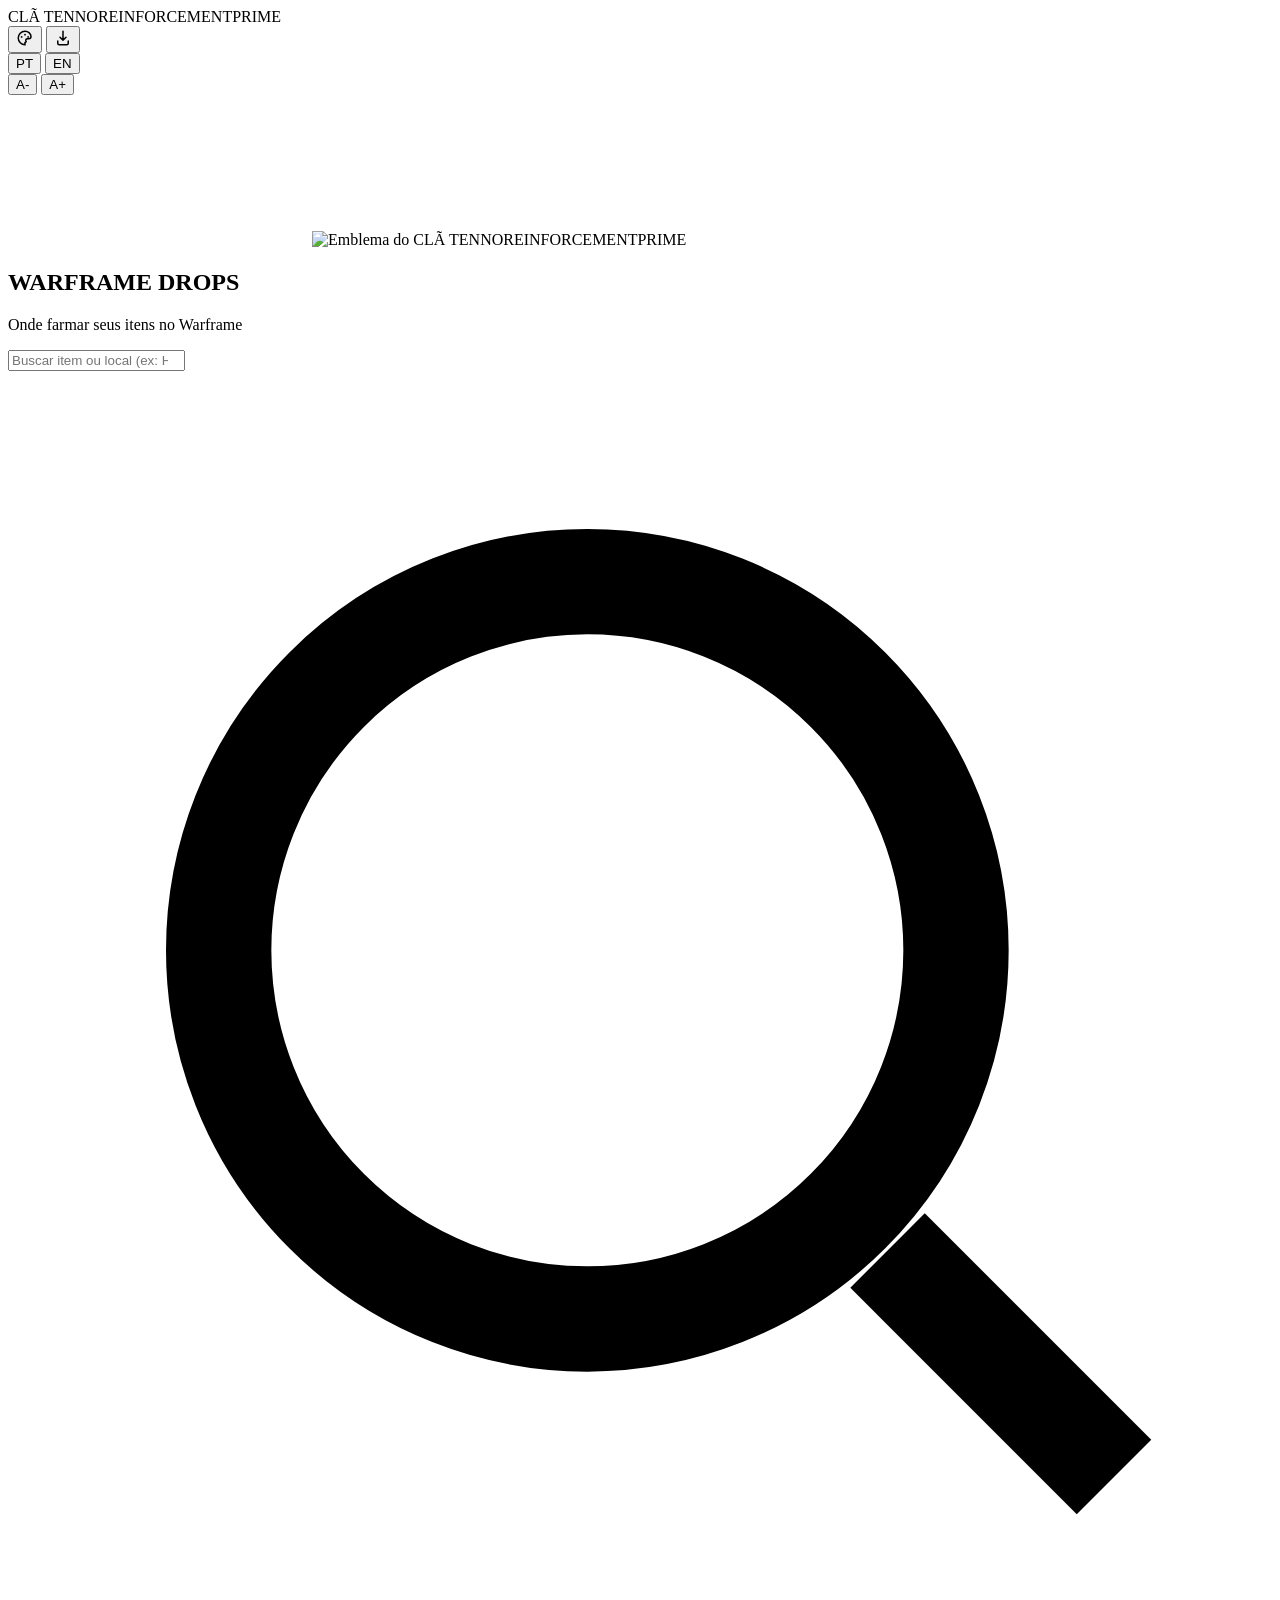
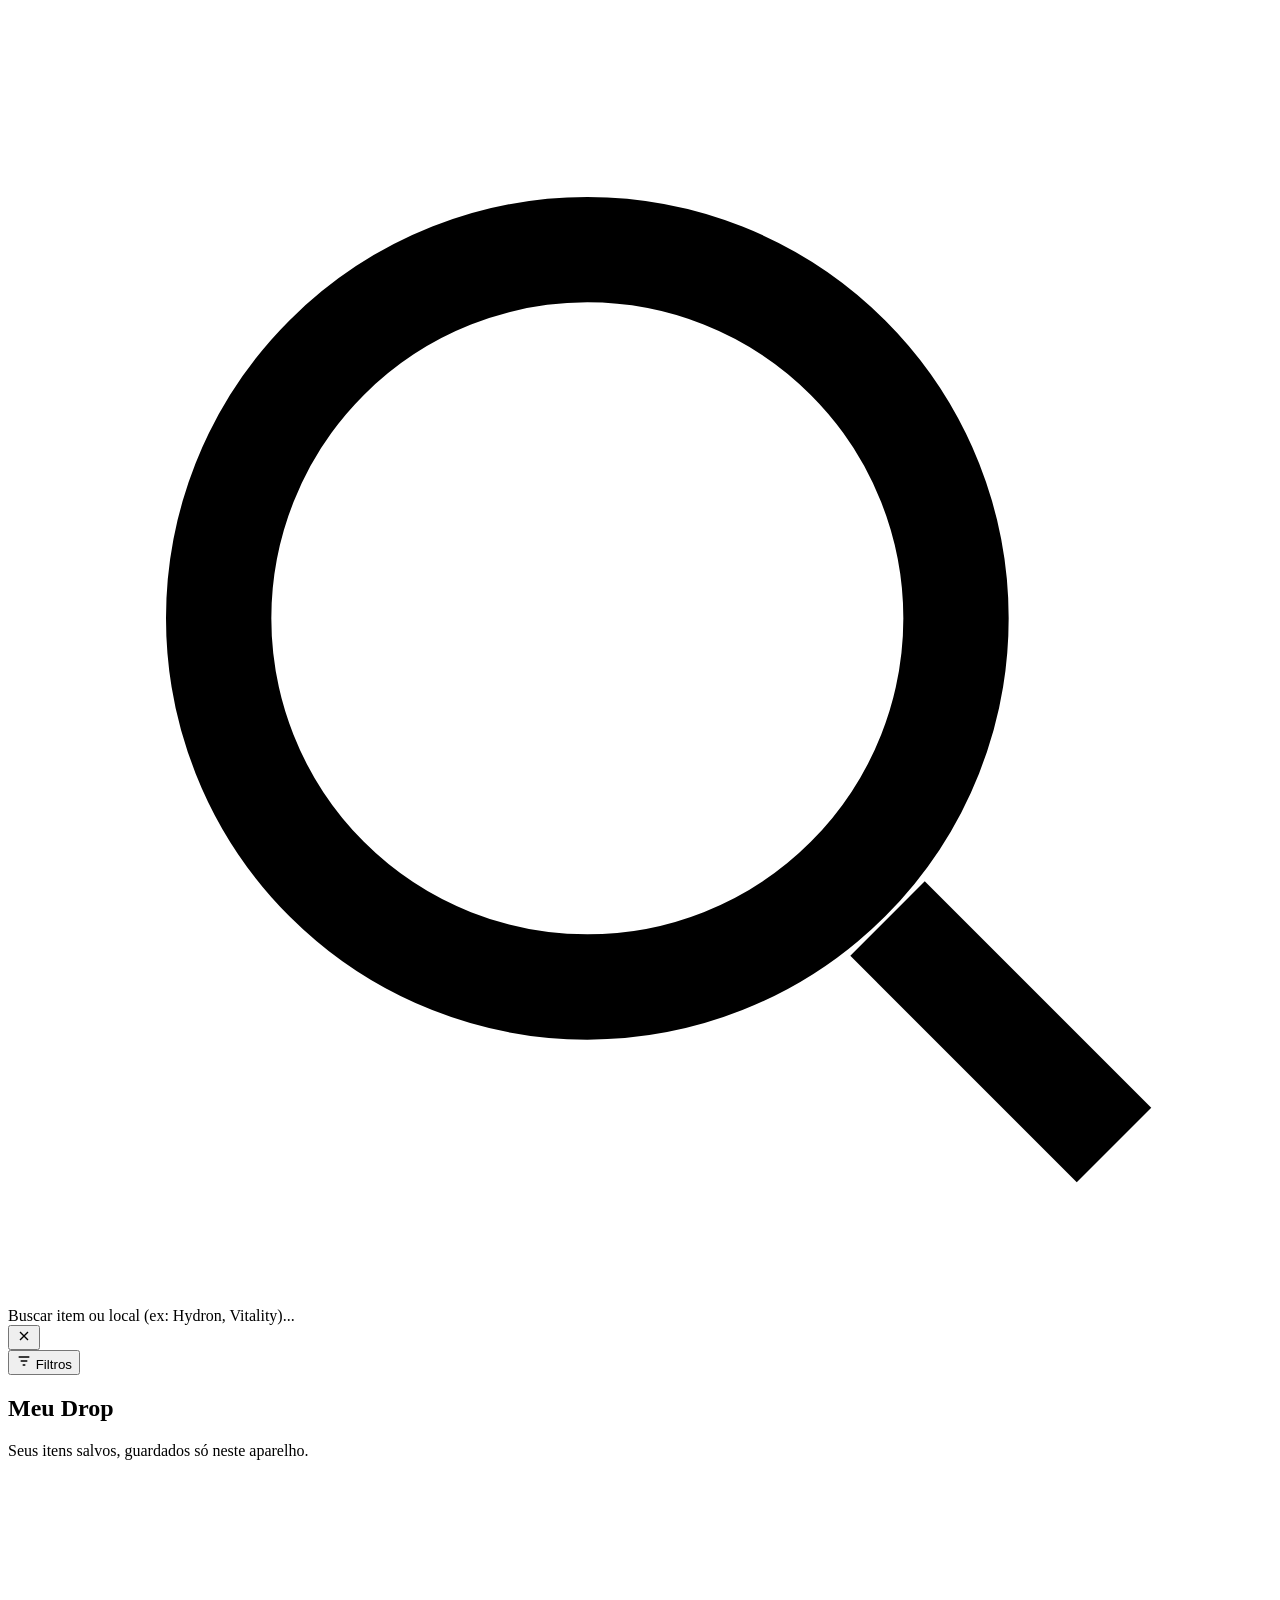
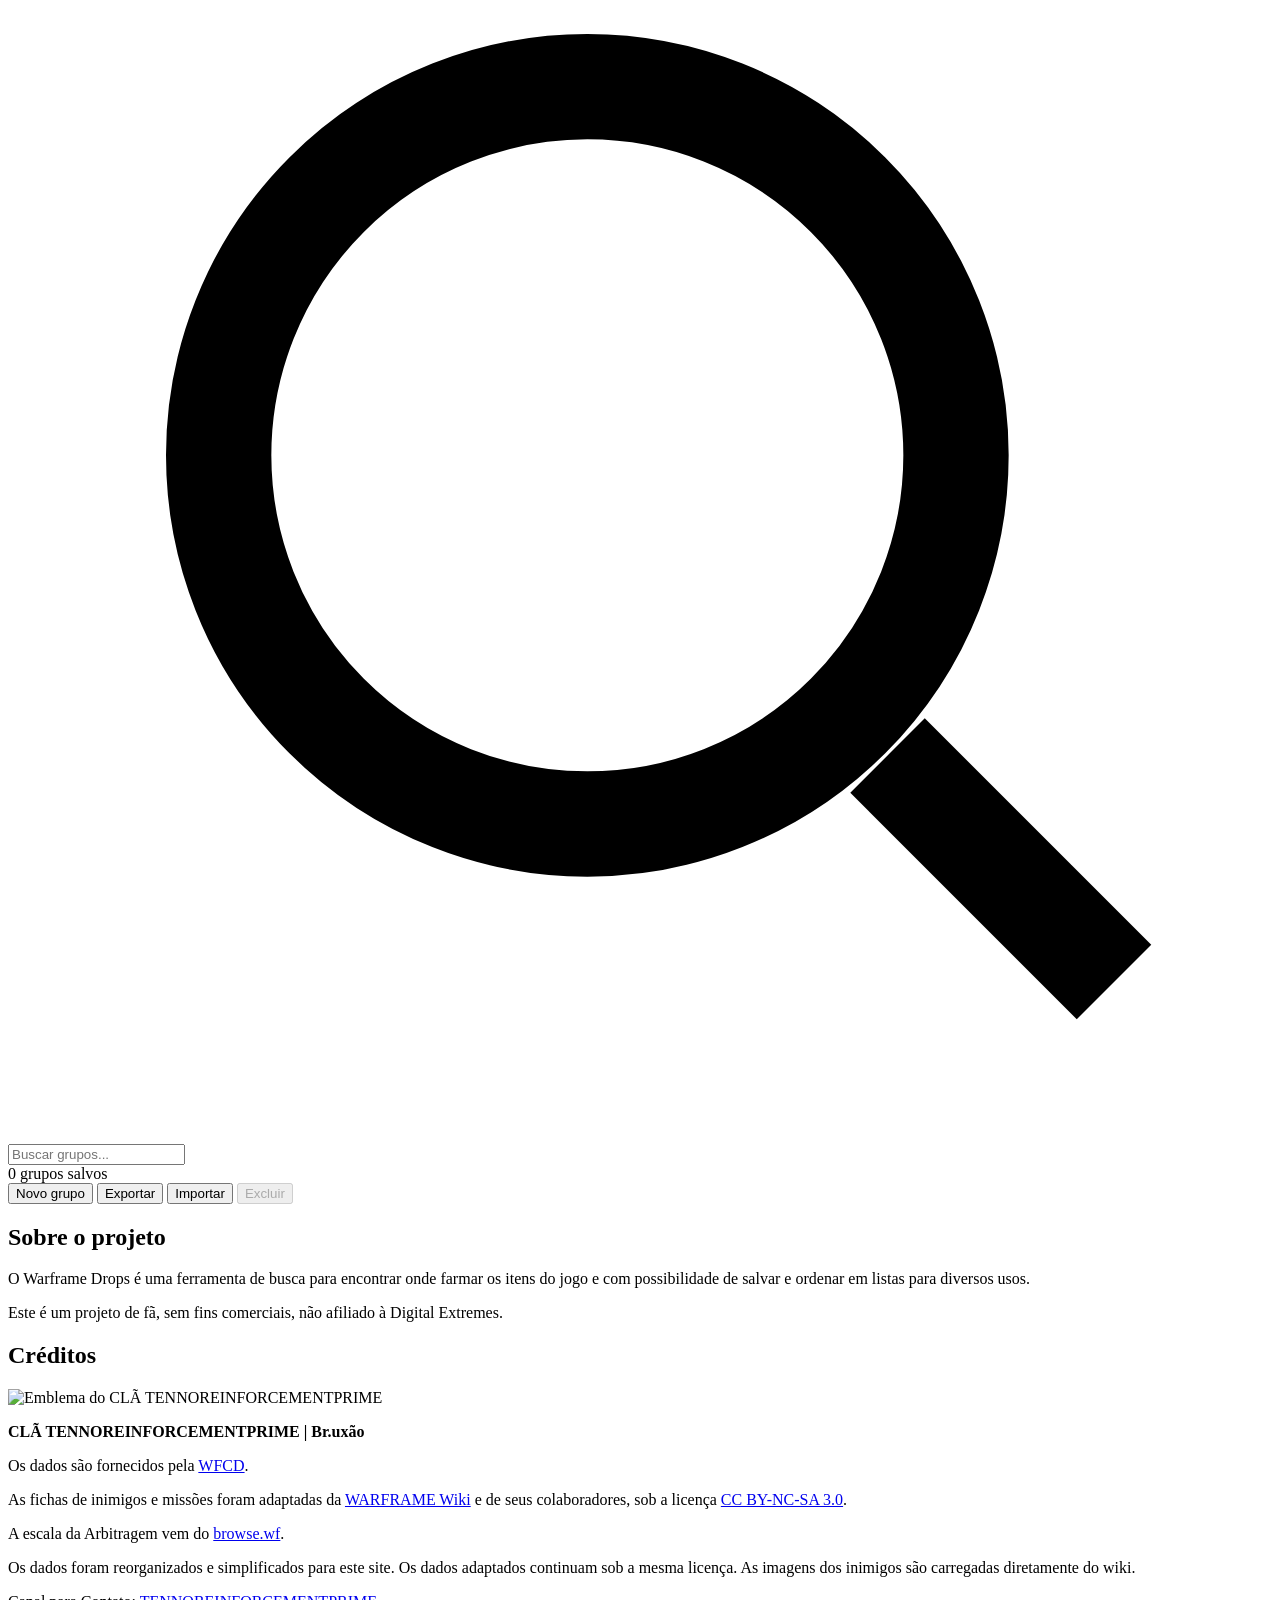
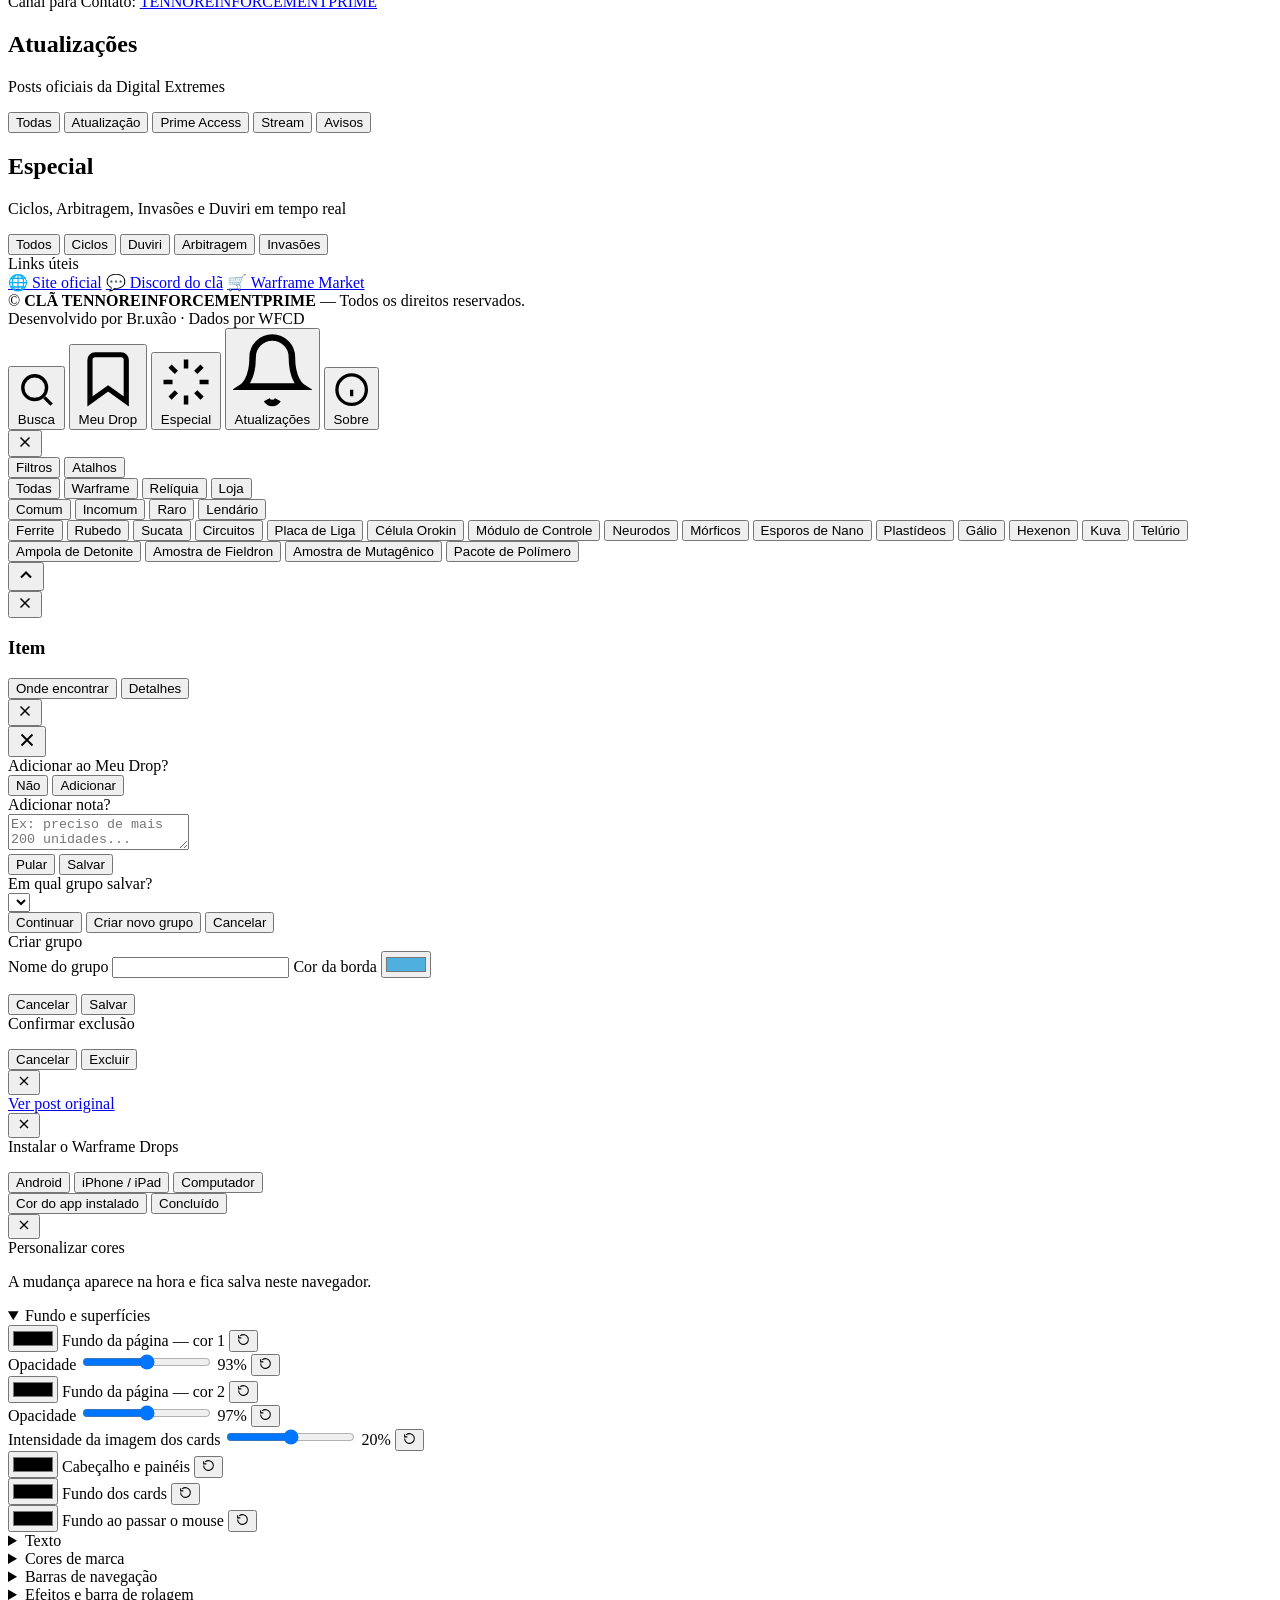
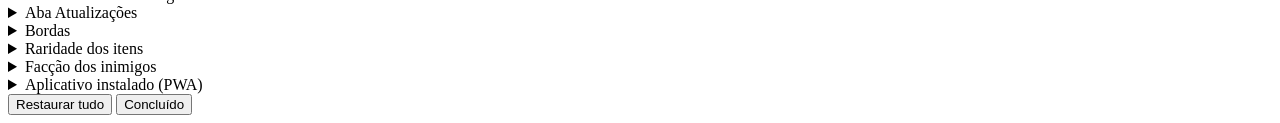
==== commit d3871f26: "Add files via upload" ====
--- a/index.html
+++ b/index.html
@@ -1 +1 @@
-<!doctype html><html lang="pt-BR"><head><meta charset="UTF-8"><meta name="viewport" content="width=device-width,initial-scale=1,viewport-fit=cover"><title>Warframe Drops — CLÃ TENNOREINFORCEMENTPRIME</title><meta name="description" content="Warframe Drops: busque onde encontrar qualquer item do jogo — missões, relíquias, inimigos e bounties — com dados atualizados pela comunidade WFCD."><meta property="og:type" content="website"><meta property="og:title" content="Warframe Drops — CLÃ TENNOREINFORCEMENTPRIME"><meta property="og:description" content="Busque onde encontrar qualquer item de Warframe, com dados sempre atualizados."><meta property="og:url" content="https://cd-br.github.io/wfdrop/"><meta property="og:image" content="https://cd-br.github.io/wfdrop/imagens/compartilhar.png"><meta property="og:image:width" content="1200"><meta property="og:image:height" content="630"><meta name="twitter:card" content="summary_large_image"><meta name="theme-color" content="#000d1f"><link rel="icon" href="imagens/CLATENNOLOGO.webp" type="image/webp"><link rel="preconnect" href="https://fonts.googleapis.com"><link rel="preconnect" href="https://fonts.gstatic.com" crossorigin><link rel="stylesheet" href="https://fonts.googleapis.com/css2?family=Rajdhani:wght@500;600;700&family=Inter:wght@400;500;600&display=swap"><link rel="stylesheet" href="css/tokens.css"><link rel="stylesheet" href="css/base.css"><link rel="stylesheet" href="css/layout.css"><link rel="stylesheet" href="css/componentes.css"><link rel="stylesheet" href="css/desktop.css"></head><body><div class="app"><div class="cabecalho-fixo"><div class="faixa-cla">CLÃ TENNOREINFORCEMENTPRIME</div><header class="topbar"><div class="topbar__controles"><button type="button" id="btn-atualizacoes" class="topbar__atualizacoes" data-secao-alvo="secao-atualizacoes" aria-label="Atualizações" data-i18n-aria="noticias.titulo" title="Atualizações" data-i18n-title="noticias.titulo"><svg width="18" height="18" viewBox="0 0 24 24" fill="none" stroke="currentColor" stroke-width="2" aria-hidden="true"><path d="M6 8a6 6 0 0 1 12 0c0 7 3 9 3 9H3s3-2 3-9"/><path d="M10.3 21a1.94 1.94 0 0 0 3.4 0"/></svg> <span id="atualizacoes-indicador" class="topbar__indicador" hidden role="status" aria-label="Há atualizações novas" data-i18n-aria="noticias.indicador"></span></button> <button type="button" id="cores-toggle" class="acessibilidade__botao" aria-label="Personalizar cores" data-i18n-aria="cores.abrir" title="Personalização"><svg width="18" height="18" viewBox="0 0 24 24" fill="none" stroke="currentColor" stroke-width="2" aria-hidden="true"><path d="M12 21a9 9 0 1 1 0-18c4.5 0 8 3.5 8 7 0 2-1.5 3-3 3h-2a2 2 0 0 0-1.6 3.2c.4.5.1 1.3-.5 1.5-.3.1-.6.2-.9.3Z"/><circle cx="7.5" cy="10.5" r="1.2" fill="currentColor" stroke="none"/><circle cx="12" cy="7.5" r="1.2" fill="currentColor" stroke="none"/><circle cx="16.2" cy="10.5" r="1.2" fill="currentColor" stroke="none"/></svg></button> <button type="button" id="btn-nav-sobre" class="topbar__sobre" data-secao-alvo="secao-sobre" aria-label="Sobre" data-i18n-aria="nav.sobre" title="Sobre" data-i18n-title="nav.sobre"><svg width="18" height="18" viewBox="0 0 24 24" fill="none" stroke="currentColor" stroke-width="2" aria-hidden="true"><circle cx="12" cy="12" r="9"/><path d="M12 16v-4M12 8h.01"/></svg></button><div id="idioma-toggle" class="idioma-toggle"><button type="button" class="idioma-toggle__opcao" data-idioma="pt">PT</button> <button type="button" class="idioma-toggle__opcao" data-idioma="en">EN</button></div><div class="acessibilidade acessibilidade--fonte"><button type="button" id="fonte-menos" class="acessibilidade__botao" aria-label="Diminuir tamanho da fonte">A-</button> <button type="button" id="fonte-mais" class="acessibilidade__botao" aria-label="Aumentar tamanho da fonte">A+</button></div></div></header></div><main class="conteudo"><section id="secao-busca" class="secao ativa"><div class="hero-busca"><video autoplay muted loop playsinline preload="auto" class="hero-busca__video"><source src="imagens/FUNDO2.mp4" type="video/mp4">Seu navegador não suporta vídeos em HTML5.</video><img class="hero-busca__emblema hero-busca__emblema--pulsando" src="imagens/CLATENNOLOGO.webp" alt="Emblema do CLÃ TENNOREINFORCEMENTPRIME"><h1 class="hero-busca__titulo hero-busca__titulo--pulsando">WARFRAME DROPS</h1><p class="hero-busca__subtitulo" data-i18n="hero.subtitulo">Onde farmar seus itens no Warframe</p></div><div class="busca busca--principal"><svg class="busca__icone" viewBox="0 0 24 24" fill="none" stroke="currentColor" stroke-width="2"><circle cx="11" cy="11" r="7"/><path d="m21 21-4.3-4.3"/></svg> <input id="campo-busca" class="busca__input" type="search" inputmode="search" autocomplete="off" placeholder="Buscar item ou local (ex: Hydron, Vitality)..." data-i18n-placeholder="busca.placeholder" aria-label="Buscar item ou local" data-i18n-aria="busca.placeholder"> <button id="busca-limpar" class="busca__limpar" type="button" aria-label="Limpar busca" data-i18n-aria="busca.limparAria"><svg viewBox="0 0 24 24" fill="none" stroke="currentColor" stroke-width="2" width="16" height="16"><path d="M18 6 6 18M6 6l12 12"/></svg></button></div><div id="resultados-estado" aria-live="polite"></div><div id="resultados-grid" class="resultados-grid"></div></section><section id="secao-meu-drop" class="secao"><div class="meudrop-cabecalho"><h1 class="meudrop-titulo" data-i18n="meudrop.titulo">Meu Drop</h1><p class="meudrop-subtitulo" data-i18n="meudrop.subtitulo">Seus itens salvos, guardados só neste aparelho.</p></div><div class="busca busca--meudrop"><svg class="busca__icone" viewBox="0 0 24 24" fill="none" stroke="currentColor" stroke-width="2"><circle cx="11" cy="11" r="7"/><path d="m21 21-4.3-4.3"/></svg> <input id="meudrop-busca" class="busca__input" type="search" inputmode="search" autocomplete="off" placeholder="Buscar grupos..." data-i18n-placeholder="meudrop.buscarGrupos" aria-label="Buscar grupos" data-i18n-aria="meudrop.buscarGrupos"></div><div id="meudrop-grupos-view"><div class="meudrop-acoes"><span class="meudrop-contador"><span id="meudrop-contador">0</span> <span data-i18n="meudrop.gruposSalvos">grupos salvos</span></span><div class="meudrop-acoes__botoes"><button type="button" id="meudrop-criar-grupo" class="meudrop-acao-btn meudrop-acao-btn--primario" data-i18n="meudrop.novoGrupo">Novo grupo</button> <button type="button" id="meudrop-exportar" class="meudrop-acao-btn" data-i18n="meudrop.exportar">Exportar</button> <button type="button" id="meudrop-importar-botao" class="meudrop-acao-btn" data-i18n="meudrop.importar">Importar</button> <button type="button" id="meudrop-excluir" class="meudrop-acao-btn meudrop-acao-btn--perigo" data-i18n="meudrop.excluirSelecionados" disabled>Excluir</button> <input type="file" id="meudrop-importar-input" accept="application/json,.json" hidden></div></div><p id="meudrop-limite-grupos" class="meudrop-limite" hidden data-i18n="meudrop.limiteGrupos">Você atingiu o limite de 10 grupos.</p><div id="meudrop-vazio" class="meudrop-vazio" hidden><svg viewBox="0 0 24 24" fill="none" stroke="currentColor" stroke-width="1.5" width="40" height="40"><path d="M19 21l-7-5-7 5V5a2 2 0 0 1 2-2h10a2 2 0 0 1 2 2v16z"/></svg><p data-i18n="meudrop.vazioGrupos">Nenhum grupo ainda. Crie um grupo para começar a organizar seus itens.</p></div><p id="meudrop-sem-resultado-grupos" class="meudrop-sem-resultado" hidden data-i18n="meudrop.nadaEncontrado">Nada encontrado com esse termo.</p><div id="meudrop-grupos-lista" class="meudrop-grupos-lista"></div></div><div id="meudrop-itens-view" hidden><div class="meudrop-grupo-cabecalho"><button type="button" id="meudrop-voltar-grupos" class="meudrop-acao-btn" data-i18n="meudrop.voltarGrupos">← Grupos</button><h2 id="meudrop-titulo-grupo" class="meudrop-titulo-grupo"></h2><span class="meudrop-contador"><span id="meudrop-contador-itens">0</span> <span data-i18n="meudrop.itensSalvos">item(ns) salvo(s)</span></span></div><p id="meudrop-sem-resultado-itens" class="meudrop-sem-resultado" hidden data-i18n="meudrop.nadaEncontrado">Nada encontrado com esse termo.</p><p id="meudrop-vazio-itens" class="meudrop-vazio" hidden data-i18n="meudrop.vazioItens">Este grupo ainda está vazio. Adicione itens pela busca.</p><div id="meudrop-lista-itens" class="meudrop-lista"></div></div></section><section id="secao-sobre" class="secao sobre-secao"><div class="sobre-lista"><div class="sobre-card"><div class="sobre-bloco"><h2 data-i18n="sobre.projeto.titulo">Sobre o projeto</h2><p data-i18n="sobre.projeto.texto">O Warframe Drops é uma ferramenta de busca para encontrar onde farmar os itens do jogo e com possibilidade de salvar e ordenar em listas para diversos usos.</p><p data-i18n="sobre.aviso.texto">Este é um projeto de fã, sem fins comerciais, não afiliado à Digital Extremes.</p></div><div class="sobre-bloco"><h2 data-i18n="sobre.creditos.titulo">Créditos</h2><img src="imagens/CLATENNOLOGO.webp" alt="Emblema do CLÃ TENNOREINFORCEMENTPRIME" class="sobre-emblema"><p><strong>CLÃ <span class="sobre-cla-pulsando">TENNOREINFORCEMENTPRIME</span> | Br.uxão</strong></p><p><span data-i18n="sobre.creditos.dados">Os dados são fornecidos pela</span> <a href="https://github.com/WFCD" target="_blank" rel="noopener">WFCD</a>.</p><p><span data-i18n="sobre.creditos.locais.pre">As fichas de inimigos e missões foram adaptadas da</span> <a href="https://wiki.warframe.com/" target="_blank" rel="noopener">WARFRAME Wiki</a> <span data-i18n="sobre.creditos.locais.pos">e de seus colaboradores, sob a licença</span> <a href="https://creativecommons.org/licenses/by-nc-sa/3.0/" target="_blank" rel="noopener">CC BY-NC-SA 3.0</a>.</p><p data-i18n="sobre.creditos.locais.alteracoes">Alterações: os dados foram reorganizados e simplificados para este site. Os dados adaptados continuam sob a mesma licença. As imagens dos inimigos são carregadas diretamente do wiki.</p><p><span data-i18n="sobre.creditos.contato">Canal para Contato:</span> <a href="https://discord.gg/22qZMgB9R3" target="_blank" rel="noopener" data-i18n="sobre.creditos.abrirDiscord">TENNOREINFORCEMENTPRIME</a></p></div></div></div></section><section id="secao-atualizacoes" class="secao"><div class="atualizacoes-cabecalho"><h1 class="atualizacoes-titulo" data-i18n="noticias.titulo">Atualizações</h1><p class="atualizacoes-subtitulo" data-i18n="noticias.subtitulo">Posts oficiais da Digital Extremes</p></div><div id="atualizacoes-filtros" class="filtros atualizacoes-filtros" role="group" aria-label="Filtrar por tipo" data-i18n-aria="noticias.filtros"><button type="button" class="chip ativo" data-noticia-filtro="todas" aria-pressed="true" data-i18n="noticias.cat.todas">Todas</button> <button type="button" class="chip" data-noticia-filtro="atualizacao" aria-pressed="false" data-i18n="noticias.cat.atualizacao">Atualização</button> <button type="button" class="chip" data-noticia-filtro="primeaccess" aria-pressed="false" data-i18n="noticias.cat.primeaccess">Prime Access</button> <button type="button" class="chip" data-noticia-filtro="stream" aria-pressed="false" data-i18n="noticias.cat.stream">Stream</button> <button type="button" class="chip" data-noticia-filtro="aviso" aria-pressed="false" data-i18n="noticias.cat.aviso">Avisos</button></div><div id="atualizacoes-conteudo" aria-live="polite"></div></section><footer class="rodape">© <strong>CLÃ TENNOREINFORCEMENTPRIME</strong> — Todos os direitos reservados.<br>Desenvolvido por Br.uxão · Dados por WFCD</footer></main><nav class="bottom-nav" aria-label="Navegação principal"><button type="button" id="btn-nav-busca" class="bottom-nav__item ativo" data-secao-alvo="secao-busca"><svg viewBox="0 0 24 24" fill="none" stroke="currentColor" stroke-width="2"><circle cx="11" cy="11" r="7"/><path d="m21 21-4.3-4.3"/></svg> <span data-i18n="nav.buscaCurta">Busca</span></button> <button type="button" id="abrir-sheet-filtros" class="bottom-nav__item"><svg viewBox="0 0 24 24" fill="none" stroke="currentColor" stroke-width="2"><path d="M4 6h16M7 12h10M10 18h4"/></svg> <span data-i18n="nav.filtros">Filtros</span></button> <button type="button" id="btn-nav-meu-drop" class="bottom-nav__item" data-secao-alvo="secao-meu-drop"><svg viewBox="0 0 24 24" fill="none" stroke="currentColor" stroke-width="2" aria-hidden="true"><path d="M19 21l-7-5-7 5V5a2 2 0 0 1 2-2h10a2 2 0 0 1 2 2v16z"/></svg> <span data-i18n="nav.meuDrop">Meu Drop</span></button> <button type="button" id="abrir-sheet-especial" class="bottom-nav__item"><svg viewBox="0 0 24 24" fill="none" stroke="currentColor" stroke-width="2"><path d="M12 2v4M12 18v4M4.9 4.9l2.8 2.8M16.3 16.3l2.8 2.8M2 12h4M18 12h4M4.9 19.1l2.8-2.8M16.3 7.7l2.8-2.8"/></svg> <span data-i18n="nav.especial">Especial</span></button></nav><div id="sheet-filtros-overlay" class="painel-swap-overlay" role="dialog" aria-modal="true" aria-label="Filtros e atalhos"><div class="painel-swap-sheet"><div class="painel-swap-sheet__alca"></div><button id="sheet-filtros-fechar" class="painel-swap__fechar" type="button" aria-label="Fechar"><svg width="18" height="18" viewBox="0 0 24 24" fill="none" stroke="currentColor" stroke-width="2"><path d="M18 6 6 18M6 6l12 12"/></svg></button><div id="slot-mobile-filtros" class="painel-swap__slot"><div id="bloco-filtros"><div class="swap-tabs"><button type="button" class="swap-tab ativo" data-swap-tab="filtros" data-i18n="swap.filtros">Filtros</button> <button type="button" class="swap-tab" data-swap-tab="atalhos" data-i18n="swap.atalhos">Atalhos</button></div><div class="swap-painel ativo" data-swap-painel="filtros"><div class="filtros filtros--categoria" role="group" aria-label="Filtrar por categoria"><button type="button" class="chip ativo" data-categoria="" aria-pressed="true" data-i18n="categoria.todas">Todas</button> <button type="button" class="chip" data-categoria="warframe" aria-pressed="false" data-i18n="categoria.warframe">Warframe</button> <button type="button" class="chip" data-categoria="relíquia" aria-pressed="false" data-i18n="categoria.relíquia">Relíquia</button> <button type="button" class="chip" data-categoria="mercado" aria-pressed="false" data-i18n="categoria.mercado">Loja</button></div><div id="filtros-era" class="filtros filtros--era" role="group" aria-label="Filtrar relíquias por era" hidden><button type="button" class="chip ativo" data-era="" aria-pressed="true" data-i18n="era.todas">Todas as eras</button> <button type="button" class="chip" data-era="lith" aria-pressed="false">Lith</button> <button type="button" class="chip" data-era="meso" aria-pressed="false">Meso</button> <button type="button" class="chip" data-era="neo" aria-pressed="false">Neo</button> <button type="button" class="chip" data-era="axi" aria-pressed="false">Axi</button> <button type="button" class="chip" data-era="requiem" aria-pressed="false">Requiem</button></div><div class="filtros" role="group" aria-label="Filtrar por raridade"><button type="button" class="chip" data-raridade="common" aria-pressed="false"><span class="chip__ponto" style="background:var(--raridade-common)"></span><span data-i18n="raridade.common">Comum</span></button> <button type="button" class="chip" data-raridade="uncommon" aria-pressed="false"><span class="chip__ponto" style="background:var(--raridade-uncommon)"></span><span data-i18n="raridade.uncommon">Incomum</span></button> <button type="button" class="chip" data-raridade="rare" aria-pressed="false"><span class="chip__ponto" style="background:var(--raridade-rare)"></span><span data-i18n="raridade.rare">Raro</span></button> <button type="button" class="chip" data-raridade="legendary" aria-pressed="false"><span class="chip__ponto" style="background:var(--raridade-legendary)"></span><span data-i18n="raridade.legendary">Lendário</span></button></div></div><div class="swap-painel" data-swap-painel="atalhos"><div class="atalhos__lista"><button type="button" class="atalho-item" data-atalho="Ferrite"><img src="imagens/Ferrite.webp" alt=""><span data-i18n="recurso.ferrite">Ferrite</span></button> <button type="button" class="atalho-item" data-atalho="Rubedo"><img src="imagens/Rubedo.webp" alt=""><span data-i18n="recurso.rubedo">Rubedo</span></button> <button type="button" class="atalho-item" data-atalho="Salvage"><img src="imagens/Salvage.webp" alt=""><span data-i18n="recurso.salvage">Sucata</span></button> <button type="button" class="atalho-item" data-atalho="Circuits"><img src="imagens/Circuits.webp" alt=""><span data-i18n="recurso.circuits">Circuitos</span></button> <button type="button" class="atalho-item" data-atalho="Alloy Plate"><img src="imagens/Alloy%20Plate.webp" alt=""><span data-i18n="recurso.alloyPlate">Placa de Liga</span></button> <button type="button" class="atalho-item" data-atalho="Orokin Cell"><img src="imagens/Orokin%20Cell.webp" alt=""><span data-i18n="recurso.orokinCell">Célula Orokin</span></button> <button type="button" class="atalho-item" data-atalho="Control Module"><img src="imagens/Control%20Module.webp" alt=""><span data-i18n="recurso.controlModule">Módulo de Controle</span></button> <button type="button" class="atalho-item" data-atalho="Neurodes"><img src="imagens/Neurodes.webp" alt=""><span data-i18n="recurso.neurodes">Neurodos</span></button> <button type="button" class="atalho-item" data-atalho="Morphics"><img src="imagens/Morphics.webp" alt=""><span data-i18n="recurso.morphics">Mórficos</span></button> <button type="button" class="atalho-item" data-atalho="Nano Spores"><img src="imagens/Nano%20Spores.webp" alt=""><span data-i18n="recurso.nanoSpores">Esporos de Nano</span></button> <button type="button" class="atalho-item" data-atalho="Plastids"><img src="imagens/Plastids.webp" alt=""><span data-i18n="recurso.plastids">Plastídeos</span></button> <button type="button" class="atalho-item" data-atalho="Gallium"><img src="imagens/Gallium.webp" alt=""><span data-i18n="recurso.gallium">Gálio</span></button> <button type="button" class="atalho-item" data-atalho="Hexenon"><img src="imagens/Hexenon.webp" alt=""><span data-i18n="recurso.hexenon">Hexenon</span></button> <button type="button" class="atalho-item" data-atalho="Kuva"><img src="imagens/Kuva_(Resource).webp" alt=""><span data-i18n="recurso.kuva">Kuva</span></button> <button type="button" class="atalho-item" data-atalho="Tellurium"><img src="imagens/Tellurium.webp" alt=""><span data-i18n="recurso.tellurium">Telúrio</span></button> <button type="button" class="atalho-item" data-atalho="Detonite Ampule"><img src="imagens/Detonite%20Ampule.webp" alt=""><span data-i18n="recurso.detoniteAmpule">Ampola de Detonite</span></button> <button type="button" class="atalho-item" data-atalho="Fieldron"><img src="imagens/Fieldron%20Sample.webp" alt=""><span data-i18n="recurso.fieldronSample">Amostra de Fieldron</span></button> <button type="button" class="atalho-item" data-atalho="Mutagen Sample"><img src="imagens/Mutagen%20Sample.webp" alt=""><span data-i18n="recurso.mutagenSample">Amostra de Mutagênico</span></button> <button type="button" class="atalho-item" data-atalho="Polymer Bundle"><img src="imagens/Polymer%20Bundle.webp" alt=""><span data-i18n="recurso.polymerBundle">Pacote de Polímero</span></button></div></div></div></div></div></div><div id="sheet-especial-overlay" class="painel-swap-overlay" role="dialog" aria-modal="true" aria-label="Especial"><div class="painel-swap-sheet"><div class="painel-swap-sheet__alca"></div><button id="sheet-especial-fechar" class="painel-swap__fechar" type="button" aria-label="Fechar"><svg width="18" height="18" viewBox="0 0 24 24" fill="none" stroke="currentColor" stroke-width="2"><path d="M18 6 6 18M6 6l12 12"/></svg></button><div id="slot-mobile-especial" class="painel-swap__slot"><div id="bloco-especial"><div id="live-tira" class="live-tira"></div><div class="especial-links"><div class="especial-links__titulo" data-i18n="especial.links.titulo">Links úteis</div><a href="https://www.warframe.com" target="_blank" rel="noopener" class="especial-link">🌐 <span data-i18n="especial.links.site">Site oficial</span></a> <a href="https://discord.gg/22qZMgB9R3" target="_blank" rel="noopener" class="especial-link">💬 <span data-i18n="especial.links.discord">Discord do clã</span></a> <a href="https://warframe.market/" target="_blank" rel="noopener" class="especial-link">🛒 <span data-i18n="especial.links.market">Warframe Market</span></a></div></div></div></div></div><button id="btn-topo" class="btn-topo" type="button" aria-label="Voltar ao topo"><svg width="20" height="20" viewBox="0 0 24 24" fill="none" stroke="currentColor" stroke-width="2.5"><path d="m18 15-6-6-6 6"/></svg></button> <button id="btn-ativar-giroscopio" class="btn-ativar-giroscopio" type="button" hidden><svg width="18" height="18" viewBox="0 0 24 24" fill="none" stroke="currentColor" stroke-width="2"><path d="M12 22c5.5 0 10-4.5 10-10S17.5 2 12 2 2 6.5 2 12s4.5 10 10 10Z"/><path d="M12 2a15 15 0 0 1 0 20M12 2a15 15 0 0 0 0 20M2 12h20"/></svg> <span data-i18n="fundo.ativarMovimento">Ativar efeito de fundo</span></button><div id="modal-item" class="modal-overlay" role="dialog" aria-modal="true" aria-labelledby="modal-titulo"><div class="modal"><button id="modal-fechar" class="modal__fechar" type="button" aria-label="Fechar"><svg width="18" height="18" viewBox="0 0 24 24" fill="none" stroke="currentColor" stroke-width="2"><path d="M18 6 6 18M6 6l12 12"/></svg></button><div class="modal__subcard"><div class="modal__header"><h3 id="modal-titulo" class="modal__titulo">Item</h3></div><div class="modal__tabs"><button type="button" class="modal__tab ativo" data-tab="onde" data-i18n="modal.ondeEncontrar">Onde encontrar</button> <button type="button" class="modal__tab" data-tab="detalhes" data-i18n="modal.detalhes">Detalhes</button></div></div><div id="painel-onde-encontrar" class="modal__painel ativo" data-painel="onde"></div><div id="painel-detalhes" class="modal__painel" data-painel="detalhes"></div></div></div><div id="modal-local" class="modal-overlay modal-overlay--local" role="dialog" aria-modal="true" aria-labelledby="ficha-titulo"><div class="modal modal--ficha"><button id="ficha-fechar" class="modal__fechar" type="button" aria-label="Fechar"><svg width="18" height="18" viewBox="0 0 24 24" fill="none" stroke="currentColor" stroke-width="2"><path d="M18 6 6 18M6 6l12 12"/></svg></button><div id="ficha-corpo" class="ficha"></div></div></div><div id="lightbox-imagem" class="lightbox-overlay" role="dialog" aria-modal="true"><button id="lightbox-fechar" class="lightbox__fechar" type="button" aria-label="Fechar"><svg width="22" height="22" viewBox="0 0 24 24" fill="none" stroke="currentColor" stroke-width="2"><path d="M18 6 6 18M6 6l12 12"/></svg></button> <img id="lightbox-img" class="lightbox__img" src="" alt=""></div><div id="popup-confirmar-drop" class="popup-overlay" role="dialog" aria-modal="true" aria-labelledby="popup-confirmar-titulo"><div class="popup-caixa"><div id="popup-confirmar-titulo" class="popup-caixa__titulo" data-i18n="meudrop.confirmarTitulo">Adicionar ao Meu Drop?</div><div id="popup-confirmar-nome" class="popup-caixa__item"></div><div class="popup-caixa__acoes"><button type="button" id="popup-confirmar-recusar" class="popup-btn popup-btn--secundario" data-i18n="meudrop.recusar">Não</button> <button type="button" id="popup-confirmar-aceitar" class="popup-btn popup-btn--primario" data-i18n="meudrop.aceitar">Adicionar</button></div></div></div><div id="popup-nota-drop" class="popup-overlay" role="dialog" aria-modal="true" aria-label="Adicionar nota"><div class="popup-caixa"><div class="popup-caixa__titulo" data-i18n="meudrop.notaTitulo">Adicionar nota?</div><textarea id="popup-nota-texto" class="popup-caixa__textarea" placeholder="Ex: preciso de mais 200 unidades..." data-i18n-placeholder="meudrop.notaPlaceholder"></textarea><div class="popup-caixa__acoes"><button type="button" id="popup-nota-pular" class="popup-btn popup-btn--secundario" data-i18n="meudrop.pular">Pular</button> <button type="button" id="popup-nota-salvar" class="popup-btn popup-btn--primario" data-i18n="meudrop.salvar">Salvar</button></div></div></div><div id="popup-escolher-grupo" class="popup-overlay" role="dialog" aria-modal="true" aria-labelledby="popup-escolher-grupo-titulo"><div class="popup-caixa"><div id="popup-escolher-grupo-titulo" class="popup-caixa__titulo" data-i18n="meudrop.escolherGrupo">Em qual grupo salvar?</div><select id="popup-grupo-select" class="popup-caixa__select" aria-label="Grupo para salvar"></select><p id="popup-grupo-limite" class="popup-form-grupo__erro" hidden data-i18n="meudrop.limiteGrupos">Você atingiu o limite de 10 grupos.</p><div class="popup-caixa__acoes popup-caixa__acoes--coluna"><button type="button" id="popup-grupo-selecionar" class="popup-btn popup-btn--primario" data-i18n="meudrop.continuar">Continuar</button> <button type="button" id="popup-grupo-criar" class="popup-btn popup-btn--secundario" data-i18n="meudrop.criarNovoGrupo">Criar novo grupo</button> <button type="button" id="popup-grupo-cancelar" class="popup-btn popup-btn--secundario" data-i18n="meudrop.cancelar">Cancelar</button></div></div></div><div id="popup-form-grupo" class="popup-overlay" role="dialog" aria-modal="true" aria-labelledby="popup-form-grupo-titulo"><div class="popup-caixa"><div id="popup-form-grupo-titulo" class="popup-caixa__titulo" data-i18n="meudrop.criarGrupoTitulo">Criar grupo</div><label class="popup-form-grupo__rotulo" for="popup-form-grupo-nome" data-i18n="meudrop.nomeGrupo">Nome do grupo</label> <input id="popup-form-grupo-nome" class="popup-caixa__input" type="text" maxlength="300" required> <label class="popup-form-grupo__rotulo" for="popup-form-grupo-cor" data-i18n="meudrop.corBorda">Cor da borda</label> <input id="popup-form-grupo-cor" class="popup-caixa__cor" type="color" value="#4fb0e0"><p id="popup-form-grupo-erro" class="popup-form-grupo__erro" role="alert"></p><div class="popup-caixa__acoes"><button type="button" id="popup-form-grupo-cancelar" class="popup-btn popup-btn--secundario" data-i18n="meudrop.cancelar">Cancelar</button> <button type="button" id="popup-form-grupo-salvar" class="popup-btn popup-btn--primario" data-i18n="meudrop.salvar">Salvar</button></div></div></div><div id="popup-confirmar-exclusao-meudrop" class="popup-overlay" role="dialog" aria-modal="true" aria-labelledby="popup-confirmar-exclusao-titulo"><div class="popup-caixa"><div id="popup-confirmar-exclusao-titulo" class="popup-caixa__titulo" data-i18n="meudrop.confirmarExclusaoTitulo">Confirmar exclusão</div><p id="popup-confirmar-exclusao-texto"></p><div class="popup-caixa__acoes"><button type="button" id="popup-confirmar-exclusao-cancelar" class="popup-btn popup-btn--secundario" data-i18n="meudrop.cancelar">Cancelar</button> <button type="button" id="popup-confirmar-exclusao-aceitar" class="popup-btn popup-btn--perigo" data-i18n="meudrop.excluirConfirmar">Excluir</button></div></div></div><div id="popup-noticia" class="popup-overlay" role="dialog" aria-modal="true" aria-labelledby="popup-noticia-titulo"><div class="popup-caixa popup-caixa--noticia"><button type="button" id="popup-noticia-fechar" class="popup-caixa__fechar" aria-label="Fechar" data-i18n-aria="acao.fechar"><svg width="16" height="16" viewBox="0 0 24 24" fill="none" stroke="currentColor" stroke-width="2"><path d="M18 6 6 18M6 6l12 12"/></svg></button> <img id="popup-noticia-imagem" class="noticia-popup__imagem" alt="" hidden> <span id="popup-noticia-tag" class="noticia-tag"></span><div id="popup-noticia-titulo" class="noticia-popup__texto"></div><time id="popup-noticia-data" class="noticia-popup__data"></time><div class="popup-caixa__acoes"><a id="popup-noticia-link" class="popup-btn popup-btn--primario" href="#" target="_blank" rel="noopener noreferrer" data-i18n="noticias.verOriginal">Ver post original</a></div></div></div><div id="popup-cores" class="popup-overlay" role="dialog" aria-modal="true" aria-labelledby="popup-cores-titulo"><div class="popup-caixa popup-caixa--cores"><button type="button" id="popup-cores-fechar" class="popup-caixa__fechar" aria-label="Fechar" data-i18n-aria="acao.fechar"><svg width="16" height="16" viewBox="0 0 24 24" fill="none" stroke="currentColor" stroke-width="2"><path d="M18 6 6 18M6 6l12 12"/></svg></button><div id="popup-cores-titulo" class="popup-caixa__titulo" data-i18n="cores.titulo">Personalizar cores</div><p class="popup-caixa__texto-fraco" data-i18n="cores.explicacao">A mudança aparece na hora e fica salva neste navegador.</p><div class="cores-grupos"><details class="cores-grupo" open><summary data-i18n="cores.grupo.fundo">Fundo e superfícies</summary><div class="cores-lista"><div class="cores-linha"><span class="cores-linha__amostra"><input type="color" id="cores-bg"></span><span class="cores-linha__nome" data-i18n="cores.bg">Fundo da página — cor 1</span> <button type="button" class="cores-linha__restaurar" data-restaurar-cor="cores-bg" aria-label="Restaurar esta cor" data-i18n-aria="cores.restaurarUma"><svg width="13" height="13" viewBox="0 0 24 24" fill="none" stroke="currentColor" stroke-width="2"><path d="M3 12a9 9 0 1 0 3-6.7M3 4v5h5"/></svg></button></div><div class="cores-opacidade"><label for="cores-bg-opacidade" data-i18n="cores.opacidade">Opacidade</label> <input type="range" id="cores-bg-opacidade" min="0" max="100" step="1" aria-label="Opacidade do fundo da página — cor 1" data-i18n-aria="cores.bgOpacidadeAria"><output for="cores-bg-opacidade">93%</output><button type="button" class="cores-linha__restaurar" data-restaurar-opacidade="cores-bg-opacidade" aria-label="Restaurar opacidade" data-i18n-aria="cores.restaurarOpacidade"><svg width="13" height="13" viewBox="0 0 24 24" fill="none" stroke="currentColor" stroke-width="2"><path d="M3 12a9 9 0 1 0 3-6.7M3 4v5h5"/></svg></button></div><div class="cores-linha"><span class="cores-linha__amostra"><input type="color" id="cores-bg2"></span><span class="cores-linha__nome" data-i18n="cores.bg2">Fundo da página — cor 2</span> <button type="button" class="cores-linha__restaurar" data-restaurar-cor="cores-bg2" aria-label="Restaurar esta cor" data-i18n-aria="cores.restaurarUma"><svg width="13" height="13" viewBox="0 0 24 24" fill="none" stroke="currentColor" stroke-width="2"><path d="M3 12a9 9 0 1 0 3-6.7M3 4v5h5"/></svg></button></div><div class="cores-opacidade"><label for="cores-bg2-opacidade" data-i18n="cores.opacidade">Opacidade</label> <input type="range" id="cores-bg2-opacidade" min="0" max="100" step="1" aria-label="Opacidade do fundo da página — cor 2" data-i18n-aria="cores.bg2OpacidadeAria"><output for="cores-bg2-opacidade">97%</output><button type="button" class="cores-linha__restaurar" data-restaurar-opacidade="cores-bg2-opacidade" aria-label="Restaurar opacidade" data-i18n-aria="cores.restaurarOpacidade"><svg width="13" height="13" viewBox="0 0 24 24" fill="none" stroke="currentColor" stroke-width="2"><path d="M3 12a9 9 0 1 0 3-6.7M3 4v5h5"/></svg></button></div><div class="cores-opacidade"><label for="cores-cards-opacidade" data-i18n="cores.opacidadeCards">Intensidade da imagem dos cards</label> <input type="range" id="cores-cards-opacidade" min="0" max="100" step="1" aria-label="Intensidade da imagem dos cards" data-i18n-aria="cores.opacidadeCards"><output for="cores-cards-opacidade">20%</output><button type="button" class="cores-linha__restaurar" data-restaurar-opacidade="cores-cards-opacidade" aria-label="Restaurar opacidade dos cards" data-i18n-aria="cores.restaurarOpacidade"><svg width="13" height="13" viewBox="0 0 24 24" fill="none" stroke="currentColor" stroke-width="2"><path d="M3 12a9 9 0 1 0 3-6.7M3 4v5h5"/></svg></button></div><div class="cores-linha"><span class="cores-linha__amostra"><input type="color" id="cores-surface"></span><span class="cores-linha__nome" data-i18n="cores.surface">Cabeçalho e painéis</span> <button type="button" class="cores-linha__restaurar" data-restaurar-cor="cores-surface" aria-label="Restaurar esta cor" data-i18n-aria="cores.restaurarUma"><svg width="13" height="13" viewBox="0 0 24 24" fill="none" stroke="currentColor" stroke-width="2"><path d="M3 12a9 9 0 1 0 3-6.7M3 4v5h5"/></svg></button></div><div class="cores-linha"><span class="cores-linha__amostra"><input type="color" id="cores-surface2"></span><span class="cores-linha__nome" data-i18n="cores.surface2">Fundo dos cards</span> <button type="button" class="cores-linha__restaurar" data-restaurar-cor="cores-surface2" aria-label="Restaurar esta cor" data-i18n-aria="cores.restaurarUma"><svg width="13" height="13" viewBox="0 0 24 24" fill="none" stroke="currentColor" stroke-width="2"><path d="M3 12a9 9 0 1 0 3-6.7M3 4v5h5"/></svg></button></div><div class="cores-linha"><span class="cores-linha__amostra"><input type="color" id="cores-surface3"></span><span class="cores-linha__nome" data-i18n="cores.surface3">Fundo ao passar o mouse</span> <button type="button" class="cores-linha__restaurar" data-restaurar-cor="cores-surface3" aria-label="Restaurar esta cor" data-i18n-aria="cores.restaurarUma"><svg width="13" height="13" viewBox="0 0 24 24" fill="none" stroke="currentColor" stroke-width="2"><path d="M3 12a9 9 0 1 0 3-6.7M3 4v5h5"/></svg></button></div></div></details><details class="cores-grupo"><summary data-i18n="cores.grupo.texto">Texto</summary><div class="cores-lista"><div class="cores-linha"><span class="cores-linha__amostra"><input type="color" id="cores-texto"></span><span class="cores-linha__nome" data-i18n="cores.texto">Texto principal</span> <button type="button" class="cores-linha__restaurar" data-restaurar-cor="cores-texto" aria-label="Restaurar esta cor" data-i18n-aria="cores.restaurarUma"><svg width="13" height="13" viewBox="0 0 24 24" fill="none" stroke="currentColor" stroke-width="2"><path d="M3 12a9 9 0 1 0 3-6.7M3 4v5h5"/></svg></button></div><div class="cores-linha"><span class="cores-linha__amostra"><input type="color" id="cores-textomuted"></span><span class="cores-linha__nome" data-i18n="cores.textomuted">Texto secundário</span> <button type="button" class="cores-linha__restaurar" data-restaurar-cor="cores-textomuted" aria-label="Restaurar esta cor" data-i18n-aria="cores.restaurarUma"><svg width="13" height="13" viewBox="0 0 24 24" fill="none" stroke="currentColor" stroke-width="2"><path d="M3 12a9 9 0 1 0 3-6.7M3 4v5h5"/></svg></button></div><div class="cores-linha"><span class="cores-linha__amostra"><input type="color" id="cores-textofraco"></span><span class="cores-linha__nome" data-i18n="cores.textofraco">Texto fraco (legendas)</span> <button type="button" class="cores-linha__restaurar" data-restaurar-cor="cores-textofraco" aria-label="Restaurar esta cor" data-i18n-aria="cores.restaurarUma"><svg width="13" height="13" viewBox="0 0 24 24" fill="none" stroke="currentColor" stroke-width="2"><path d="M3 12a9 9 0 1 0 3-6.7M3 4v5h5"/></svg></button></div></div></details><details class="cores-grupo"><summary data-i18n="cores.grupo.marca">Cores de marca</summary><div class="cores-lista"><div class="cores-linha"><span class="cores-linha__amostra"><input type="color" id="cores-acento"></span><span class="cores-linha__nome" data-i18n="cores.acento">Acento (botões e chips ativos)</span> <button type="button" class="cores-linha__restaurar" data-restaurar-cor="cores-acento" aria-label="Restaurar esta cor" data-i18n-aria="cores.restaurarUma"><svg width="13" height="13" viewBox="0 0 24 24" fill="none" stroke="currentColor" stroke-width="2"><path d="M3 12a9 9 0 1 0 3-6.7M3 4v5h5"/></svg></button></div><div class="cores-linha"><span class="cores-linha__amostra"><input type="color" id="cores-acentocontraste"></span><span class="cores-linha__nome" data-i18n="cores.acentocontraste">Texto sobre o acento</span> <button type="button" class="cores-linha__restaurar" data-restaurar-cor="cores-acentocontraste" aria-label="Restaurar esta cor" data-i18n-aria="cores.restaurarUma"><svg width="13" height="13" viewBox="0 0 24 24" fill="none" stroke="currentColor" stroke-width="2"><path d="M3 12a9 9 0 1 0 3-6.7M3 4v5h5"/></svg></button></div><div class="cores-linha"><span class="cores-linha__amostra"><input type="color" id="cores-secundario"></span><span class="cores-linha__nome" data-i18n="cores.secundario">Secundário (links e foco)</span> <button type="button" class="cores-linha__restaurar" data-restaurar-cor="cores-secundario" aria-label="Restaurar esta cor" data-i18n-aria="cores.restaurarUma"><svg width="13" height="13" viewBox="0 0 24 24" fill="none" stroke="currentColor" stroke-width="2"><path d="M3 12a9 9 0 1 0 3-6.7M3 4v5h5"/></svg></button></div><div class="cores-linha"><span class="cores-linha__amostra"><input type="color" id="cores-destaque"></span><span class="cores-linha__nome" data-i18n="cores.destaque">Destaque (nomes de item)</span> <button type="button" class="cores-linha__restaurar" data-restaurar-cor="cores-destaque" aria-label="Restaurar esta cor" data-i18n-aria="cores.restaurarUma"><svg width="13" height="13" viewBox="0 0 24 24" fill="none" stroke="currentColor" stroke-width="2"><path d="M3 12a9 9 0 1 0 3-6.7M3 4v5h5"/></svg></button></div><div class="cores-linha"><span class="cores-linha__amostra"><input type="color" id="cores-perigo"></span><span class="cores-linha__nome" data-i18n="cores.perigo">Perigo (remover, cancelar)</span> <button type="button" class="cores-linha__restaurar" data-restaurar-cor="cores-perigo" aria-label="Restaurar esta cor" data-i18n-aria="cores.restaurarUma"><svg width="13" height="13" viewBox="0 0 24 24" fill="none" stroke="currentColor" stroke-width="2"><path d="M3 12a9 9 0 1 0 3-6.7M3 4v5h5"/></svg></button></div></div></details><details class="cores-grupo"><summary data-i18n="cores.grupo.barras">Barras de navegação</summary><div class="cores-lista"><div class="cores-linha"><span class="cores-linha__amostra"><input type="color" id="cores-barra1"></span><span class="cores-linha__nome" data-i18n="cores.barra1">Fundo da barra — cor 1</span> <button type="button" class="cores-linha__restaurar" data-restaurar-cor="cores-barra1" aria-label="Restaurar esta cor" data-i18n-aria="cores.restaurarUma"><svg width="13" height="13" viewBox="0 0 24 24" fill="none" stroke="currentColor" stroke-width="2"><path d="M3 12a9 9 0 1 0 3-6.7M3 4v5h5"/></svg></button></div><div class="cores-linha"><span class="cores-linha__amostra"><input type="color" id="cores-barra2"></span><span class="cores-linha__nome" data-i18n="cores.barra2">Fundo da barra — cor 2</span> <button type="button" class="cores-linha__restaurar" data-restaurar-cor="cores-barra2" aria-label="Restaurar esta cor" data-i18n-aria="cores.restaurarUma"><svg width="13" height="13" viewBox="0 0 24 24" fill="none" stroke="currentColor" stroke-width="2"><path d="M3 12a9 9 0 1 0 3-6.7M3 4v5h5"/></svg></button></div><div class="cores-linha"><span class="cores-linha__amostra"><input type="color" id="cores-barratexto"></span><span class="cores-linha__nome" data-i18n="cores.barratexto">Texto e ícones da barra</span> <button type="button" class="cores-linha__restaurar" data-restaurar-cor="cores-barratexto" aria-label="Restaurar esta cor" data-i18n-aria="cores.restaurarUma"><svg width="13" height="13" viewBox="0 0 24 24" fill="none" stroke="currentColor" stroke-width="2"><path d="M3 12a9 9 0 1 0 3-6.7M3 4v5h5"/></svg></button></div></div></details><details class="cores-grupo"><summary data-i18n="cores.grupo.efeitos">Efeitos e barra de rolagem</summary><div class="cores-lista"><div class="cores-linha"><span class="cores-linha__amostra"><input type="color" id="cores-pulsar"></span><span class="cores-linha__nome" data-i18n="cores.pulsar">Brilho pulsante do título</span> <button type="button" class="cores-linha__restaurar" data-restaurar-cor="cores-pulsar" aria-label="Restaurar esta cor" data-i18n-aria="cores.restaurarUma"><svg width="13" height="13" viewBox="0 0 24 24" fill="none" stroke="currentColor" stroke-width="2"><path d="M3 12a9 9 0 1 0 3-6.7M3 4v5h5"/></svg></button></div><div class="cores-linha"><span class="cores-linha__amostra"><input type="color" id="cores-grifar"></span><span class="cores-linha__nome" data-i18n="cores.grifar">Destaque das palavras buscadas</span> <button type="button" class="cores-linha__restaurar" data-restaurar-cor="cores-grifar" aria-label="Restaurar esta cor" data-i18n-aria="cores.restaurarUma"><svg width="13" height="13" viewBox="0 0 24 24" fill="none" stroke="currentColor" stroke-width="2"><path d="M3 12a9 9 0 1 0 3-6.7M3 4v5h5"/></svg></button></div><div class="cores-linha"><span class="cores-linha__amostra"><input type="color" id="cores-scrollbar"></span><span class="cores-linha__nome" data-i18n="cores.scrollbar">Barra de rolagem</span> <button type="button" class="cores-linha__restaurar" data-restaurar-cor="cores-scrollbar" aria-label="Restaurar esta cor" data-i18n-aria="cores.restaurarUma"><svg width="13" height="13" viewBox="0 0 24 24" fill="none" stroke="currentColor" stroke-width="2"><path d="M3 12a9 9 0 1 0 3-6.7M3 4v5h5"/></svg></button></div></div></details><details class="cores-grupo"><summary data-i18n="cores.grupo.noticias">Aba Atualizações</summary><div class="cores-lista"><div class="cores-linha"><span class="cores-linha__amostra"><input type="color" id="cores-not-atualizacao"></span><span class="cores-linha__nome" data-i18n="cores.not.atualizacao">Etiqueta: Atualização</span> <button type="button" class="cores-linha__restaurar" data-restaurar-cor="cores-not-atualizacao" aria-label="Restaurar esta cor" data-i18n-aria="cores.restaurarUma"><svg width="13" height="13" viewBox="0 0 24 24" fill="none" stroke="currentColor" stroke-width="2"><path d="M3 12a9 9 0 1 0 3-6.7M3 4v5h5"/></svg></button></div><div class="cores-linha"><span class="cores-linha__amostra"><input type="color" id="cores-not-primeaccess"></span><span class="cores-linha__nome" data-i18n="cores.not.primeaccess">Etiqueta: Prime Access</span> <button type="button" class="cores-linha__restaurar" data-restaurar-cor="cores-not-primeaccess" aria-label="Restaurar esta cor" data-i18n-aria="cores.restaurarUma"><svg width="13" height="13" viewBox="0 0 24 24" fill="none" stroke="currentColor" stroke-width="2"><path d="M3 12a9 9 0 1 0 3-6.7M3 4v5h5"/></svg></button></div><div class="cores-linha"><span class="cores-linha__amostra"><input type="color" id="cores-not-stream"></span><span class="cores-linha__nome" data-i18n="cores.not.stream">Etiqueta: Stream</span> <button type="button" class="cores-linha__restaurar" data-restaurar-cor="cores-not-stream" aria-label="Restaurar esta cor" data-i18n-aria="cores.restaurarUma"><svg width="13" height="13" viewBox="0 0 24 24" fill="none" stroke="currentColor" stroke-width="2"><path d="M3 12a9 9 0 1 0 3-6.7M3 4v5h5"/></svg></button></div><div class="cores-linha"><span class="cores-linha__amostra"><input type="color" id="cores-not-aviso"></span><span class="cores-linha__nome" data-i18n="cores.not.aviso">Etiqueta: Avisos</span> <button type="button" class="cores-linha__restaurar" data-restaurar-cor="cores-not-aviso" aria-label="Restaurar esta cor" data-i18n-aria="cores.restaurarUma"><svg width="13" height="13" viewBox="0 0 24 24" fill="none" stroke="currentColor" stroke-width="2"><path d="M3 12a9 9 0 1 0 3-6.7M3 4v5h5"/></svg></button></div><div class="cores-linha"><span class="cores-linha__amostra"><input type="color" id="cores-not-indicador"></span><span class="cores-linha__nome" data-i18n="cores.not.indicador">Bolinha de novidade (sino)</span> <button type="button" class="cores-linha__restaurar" data-restaurar-cor="cores-not-indicador" aria-label="Restaurar esta cor" data-i18n-aria="cores.restaurarUma"><svg width="13" height="13" viewBox="0 0 24 24" fill="none" stroke="currentColor" stroke-width="2"><path d="M3 12a9 9 0 1 0 3-6.7M3 4v5h5"/></svg></button></div></div></details><details class="cores-grupo"><summary data-i18n="cores.grupo.bordas">Bordas</summary><div class="cores-lista"><div class="cores-linha"><span class="cores-linha__amostra"><input type="color" id="cores-border"></span><span class="cores-linha__nome" data-i18n="cores.border">Borda padrão</span> <button type="button" class="cores-linha__restaurar" data-restaurar-cor="cores-border" aria-label="Restaurar esta cor" data-i18n-aria="cores.restaurarUma"><svg width="13" height="13" viewBox="0 0 24 24" fill="none" stroke="currentColor" stroke-width="2"><path d="M3 12a9 9 0 1 0 3-6.7M3 4v5h5"/></svg></button></div><div class="cores-linha"><span class="cores-linha__amostra"><input type="color" id="cores-borderforte"></span><span class="cores-linha__nome" data-i18n="cores.borderforte">Borda em destaque</span> <button type="button" class="cores-linha__restaurar" data-restaurar-cor="cores-borderforte" aria-label="Restaurar esta cor" data-i18n-aria="cores.restaurarUma"><svg width="13" height="13" viewBox="0 0 24 24" fill="none" stroke="currentColor" stroke-width="2"><path d="M3 12a9 9 0 1 0 3-6.7M3 4v5h5"/></svg></button></div></div></details><details class="cores-grupo"><summary data-i18n="cores.grupo.raridade">Raridade dos itens</summary><div class="cores-lista cores-lista--grade"><div class="cores-linha"><span class="cores-linha__amostra"><input type="color" id="cores-rar-common"></span><span class="cores-linha__nome" data-i18n="raridade.common">Comum</span> <button type="button" class="cores-linha__restaurar" data-restaurar-cor="cores-rar-common" aria-label="Restaurar esta cor" data-i18n-aria="cores.restaurarUma"><svg width="13" height="13" viewBox="0 0 24 24" fill="none" stroke="currentColor" stroke-width="2"><path d="M3 12a9 9 0 1 0 3-6.7M3 4v5h5"/></svg></button></div><div class="cores-linha"><span class="cores-linha__amostra"><input type="color" id="cores-rar-uncommon"></span><span class="cores-linha__nome" data-i18n="raridade.uncommon">Incomum</span> <button type="button" class="cores-linha__restaurar" data-restaurar-cor="cores-rar-uncommon" aria-label="Restaurar esta cor" data-i18n-aria="cores.restaurarUma"><svg width="13" height="13" viewBox="0 0 24 24" fill="none" stroke="currentColor" stroke-width="2"><path d="M3 12a9 9 0 1 0 3-6.7M3 4v5h5"/></svg></button></div><div class="cores-linha"><span class="cores-linha__amostra"><input type="color" id="cores-rar-rare"></span><span class="cores-linha__nome" data-i18n="raridade.rare">Raro</span> <button type="button" class="cores-linha__restaurar" data-restaurar-cor="cores-rar-rare" aria-label="Restaurar esta cor" data-i18n-aria="cores.restaurarUma"><svg width="13" height="13" viewBox="0 0 24 24" fill="none" stroke="currentColor" stroke-width="2"><path d="M3 12a9 9 0 1 0 3-6.7M3 4v5h5"/></svg></button></div><div class="cores-linha"><span class="cores-linha__amostra"><input type="color" id="cores-rar-legendary"></span><span class="cores-linha__nome" data-i18n="raridade.legendary">Lendário</span> <button type="button" class="cores-linha__restaurar" data-restaurar-cor="cores-rar-legendary" aria-label="Restaurar esta cor" data-i18n-aria="cores.restaurarUma"><svg width="13" height="13" viewBox="0 0 24 24" fill="none" stroke="currentColor" stroke-width="2"><path d="M3 12a9 9 0 1 0 3-6.7M3 4v5h5"/></svg></button></div></div></details><details class="cores-grupo"><summary data-i18n="cores.grupo.faccao">Facção dos inimigos</summary><div class="cores-lista cores-lista--grade"><div class="cores-linha"><span class="cores-linha__amostra"><input type="color" id="cores-fac-grineer"></span><span class="cores-linha__nome" data-i18n="cores.faccao.grineer">Grineer</span> <button type="button" class="cores-linha__restaurar" data-restaurar-cor="cores-fac-grineer" aria-label="Restaurar esta cor" data-i18n-aria="cores.restaurarUma"><svg width="13" height="13" viewBox="0 0 24 24" fill="none" stroke="currentColor" stroke-width="2"><path d="M3 12a9 9 0 1 0 3-6.7M3 4v5h5"/></svg></button></div><div class="cores-linha"><span class="cores-linha__amostra"><input type="color" id="cores-fac-corpus"></span><span class="cores-linha__nome" data-i18n="cores.faccao.corpus">Corpus</span> <button type="button" class="cores-linha__restaurar" data-restaurar-cor="cores-fac-corpus" aria-label="Restaurar esta cor" data-i18n-aria="cores.restaurarUma"><svg width="13" height="13" viewBox="0 0 24 24" fill="none" stroke="currentColor" stroke-width="2"><path d="M3 12a9 9 0 1 0 3-6.7M3 4v5h5"/></svg></button></div><div class="cores-linha"><span class="cores-linha__amostra"><input type="color" id="cores-fac-infestado"></span><span class="cores-linha__nome" data-i18n="cores.faccao.infestado">Infestado</span> <button type="button" class="cores-linha__restaurar" data-restaurar-cor="cores-fac-infestado" aria-label="Restaurar esta cor" data-i18n-aria="cores.restaurarUma"><svg width="13" height="13" viewBox="0 0 24 24" fill="none" stroke="currentColor" stroke-width="2"><path d="M3 12a9 9 0 1 0 3-6.7M3 4v5h5"/></svg></button></div><div class="cores-linha"><span class="cores-linha__amostra"><input type="color" id="cores-fac-corrompido"></span><span class="cores-linha__nome" data-i18n="cores.faccao.corrompido">Corrompido</span> <button type="button" class="cores-linha__restaurar" data-restaurar-cor="cores-fac-corrompido" aria-label="Restaurar esta cor" data-i18n-aria="cores.restaurarUma"><svg width="13" height="13" viewBox="0 0 24 24" fill="none" stroke="currentColor" stroke-width="2"><path d="M3 12a9 9 0 1 0 3-6.7M3 4v5h5"/></svg></button></div><div class="cores-linha"><span class="cores-linha__amostra"><input type="color" id="cores-fac-sentiente"></span><span class="cores-linha__nome" data-i18n="cores.faccao.sentiente">Sentiente</span> <button type="button" class="cores-linha__restaurar" data-restaurar-cor="cores-fac-sentiente" aria-label="Restaurar esta cor" data-i18n-aria="cores.restaurarUma"><svg width="13" height="13" viewBox="0 0 24 24" fill="none" stroke="currentColor" stroke-width="2"><path d="M3 12a9 9 0 1 0 3-6.7M3 4v5h5"/></svg></button></div><div class="cores-linha"><span class="cores-linha__amostra"><input type="color" id="cores-fac-murmur"></span><span class="cores-linha__nome" data-i18n="cores.faccao.murmur">Murmur</span> <button type="button" class="cores-linha__restaurar" data-restaurar-cor="cores-fac-murmur" aria-label="Restaurar esta cor" data-i18n-aria="cores.restaurarUma"><svg width="13" height="13" viewBox="0 0 24 24" fill="none" stroke="currentColor" stroke-width="2"><path d="M3 12a9 9 0 1 0 3-6.7M3 4v5h5"/></svg></button></div><div class="cores-linha"><span class="cores-linha__amostra"><input type="color" id="cores-fac-orokin"></span><span class="cores-linha__nome" data-i18n="cores.faccao.orokin">Orokin</span> <button type="button" class="cores-linha__restaurar" data-restaurar-cor="cores-fac-orokin" aria-label="Restaurar esta cor" data-i18n-aria="cores.restaurarUma"><svg width="13" height="13" viewBox="0 0 24 24" fill="none" stroke="currentColor" stroke-width="2"><path d="M3 12a9 9 0 1 0 3-6.7M3 4v5h5"/></svg></button></div></div></details></div><div class="popup-caixa__acoes"><button type="button" id="cores-restaurar" class="popup-btn popup-btn--secundario" data-i18n="cores.restaurar">Restaurar tudo</button> <button type="button" id="popup-cores-ok" class="popup-btn popup-btn--primario" data-i18n="cores.concluir">Concluído</button></div></div></div></div><script type="module" src="js/main.js"></script></body></html>+<!DOCTYPE html> <html lang="pt-BR"> <head> <meta charset="UTF-8"> <meta name="viewport" content="width=device-width,initial-scale=1,viewport-fit=cover"> <title>Warframe Drops — CLÃ TENNOREINFORCEMENTPRIME</title> <meta name="description" content="Warframe Drops: busque onde encontrar qualquer item do jogo — missões, relíquias, inimigos e bounties — com dados atualizados pela comunidade WFCD."> <meta property="og:type" content="website"> <meta property="og:title" content="Warframe Drops — CLÃ TENNOREINFORCEMENTPRIME"> <meta property="og:description" content="Busque onde encontrar qualquer item de Warframe, com dados sempre atualizados."> <meta property="og:url" content="https://cd-br.github.io/wfdrop/"> <meta property="og:image" content="https://cd-br.github.io/wfdrop/imagens/compartilhar.png"> <meta property="og:image:width" content="1200"> <meta property="og:image:height" content="630"> <meta name="twitter:card" content="summary_large_image"> <meta name="theme-color" content="#000d1f"> <link rel="manifest" href="manifest.json"> <link rel="apple-touch-icon" href="icones/apple-touch-icon.png"> <meta name="mobile-web-app-capable" content="yes"> <meta name="apple-mobile-web-app-capable" content="yes"> <meta name="apple-mobile-web-app-title" content="Warframe Drops"> <meta name="apple-mobile-web-app-status-bar-style" content="black"> <link rel="icon" href="imagens/CLATENNOLOGO.webp" type="image/webp"> <link rel="preconnect" href="https://fonts.googleapis.com"> <link rel="preconnect" href="https://fonts.gstatic.com" crossorigin> <link rel="stylesheet" href="https://fonts.googleapis.com/css2?family=Rajdhani:wght@500;600;700&family=Inter:wght@400;500;600&display=swap"> <link rel="stylesheet" href="css/tokens.css"> <link rel="stylesheet" href="css/base.css"> <link rel="stylesheet" href="css/layout.css"> <link rel="stylesheet" href="css/componentes.css"> <link rel="stylesheet" href="css/desktop.css"> <link rel="stylesheet" href="css/pwa.css"> </head> <body> <div class="app"> <div class="cabecalho-fixo"> <div class="faixa-cla">CLÃ TENNOREINFORCEMENTPRIME</div> <header class="topbar"> <div class="topbar__controles"> <button type="button" id="cores-toggle" class="acessibilidade__botao" aria-label="Personalizar cores" data-i18n-aria="cores.abrir" title="Personalização"> <svg width="18" height="18" viewBox="0 0 24 24" fill="none" stroke="currentColor" stroke-width="2" aria-hidden="true"> <path d="M12 21a9 9 0 1 1 0-18c4.5 0 8 3.5 8 7 0 2-1.5 3-3 3h-2a2 2 0 0 0-1.6 3.2c.4.5.1 1.3-.5 1.5-.3.1-.6.2-.9.3Z"/> <circle cx="7.5" cy="10.5" r="1.2" fill="currentColor" stroke="none"/> <circle cx="12" cy="7.5" r="1.2" fill="currentColor" stroke="none"/> <circle cx="16.2" cy="10.5" r="1.2" fill="currentColor" stroke="none"/> </svg> </button> <button type="button" id="pwa-toggle" class="acessibilidade__botao" aria-label="Instalar o app" data-i18n-aria="pwa.abrir" title="Instalar o app" data-i18n-title="pwa.abrir" aria-haspopup="dialog" aria-controls="popup-pwa"> <svg width="18" height="18" viewBox="0 0 24 24" fill="none" stroke="currentColor" stroke-width="2" stroke-linecap="round" stroke-linejoin="round" aria-hidden="true"> <path d="M12 3v12m0 0-4-4m4 4 4-4"/> <path d="M5 16v3a2 2 0 0 0 2 2h10a2 2 0 0 0 2-2v-3"/> </svg> </button> <div id="idioma-toggle" class="idioma-toggle"> <button type="button" class="idioma-toggle__opcao" data-idioma="pt">PT</button> <button type="button" class="idioma-toggle__opcao" data-idioma="en">EN</button> </div> <div class="acessibilidade acessibilidade--fonte"> <button type="button" id="fonte-menos" class="acessibilidade__botao" aria-label="Diminuir tamanho da fonte">A-</button> <button type="button" id="fonte-mais" class="acessibilidade__botao" aria-label="Aumentar tamanho da fonte">A+</button> </div> </div> </header> </div> <main class="conteudo"> <section id="secao-busca" class="secao ativa"> <div class="hero-busca"> <video autoplay muted loop playsinline preload="auto" class="hero-busca__video"> <source src="imagens/FUNDO2.mp4" type="video/mp4"> Seu navegador não suporta vídeos em HTML5. </video> <img class="hero-busca__emblema hero-busca__emblema--pulsando" src="imagens/CLATENNOLOGO.webp" alt="Emblema do CLÃ TENNOREINFORCEMENTPRIME"> <h1 class="hero-busca__titulo hero-busca__titulo--pulsando">WARFRAME DROPS</h1> <p class="hero-busca__subtitulo" data-i18n="hero.subtitulo">Onde farmar seus itens no Warframe</p> </div> <div class="busca-controles"> <div class="busca busca--principal"> <input id="campo-busca" class="busca__input" type="search" inputmode="search" autocomplete="off" placeholder="Buscar item ou local (ex: Hydron, Vitality)..." data-i18n-placeholder="busca.placeholder" aria-label="Buscar item ou local" data-i18n-aria="busca.placeholder"> <svg class="busca__icone" viewBox="0 0 24 24" fill="none" stroke="currentColor" stroke-width="2" aria-hidden="true"> <circle cx="11" cy="11" r="7"/><path d="m21 21-4.3-4.3"/> </svg> <div class="busca__indicacao" aria-hidden="true"> <svg viewBox="0 0 24 24" fill="none" stroke="currentColor" stroke-width="2"> <circle cx="11" cy="11" r="7"/><path d="m21 21-4.3-4.3"/> </svg> <span data-i18n="busca.placeholder">Buscar item ou local (ex: Hydron, Vitality)...</span> </div> <button id="busca-limpar" class="busca__limpar" type="button" aria-label="Limpar busca" data-i18n-aria="busca.limparAria"> <svg viewBox="0 0 24 24" fill="none" stroke="currentColor" stroke-width="2" width="16" height="16"> <path d="M18 6 6 18M6 6l12 12"/> </svg> </button> </div> <div class="busca-filtros-barra"> <button type="button" id="abrir-sheet-filtros" class="chip busca-filtros-abrir" aria-haspopup="dialog" aria-controls="sheet-filtros-overlay"> <svg width="16" height="16" viewBox="0 0 24 24" fill="none" stroke="currentColor" stroke-width="2" aria-hidden="true"> <path d="M4 6h16M7 12h10M10 18h4"/> </svg> <span data-i18n="nav.filtros">Filtros</span> </button> <div id="filtros-ativos" class="busca-filtros-ativos" aria-live="polite" aria-label="Filtros ativos" data-i18n-aria="busca.filtrosAtivos" hidden></div> </div> </div> <div id="resultados-estado" aria-live="polite"></div> <div id="resultados-grid" class="resultados-grid"></div> </section> <section id="secao-meu-drop" class="secao"> <div class="meudrop-cabecalho"> <h1 class="meudrop-titulo" data-i18n="meudrop.titulo">Meu Drop</h1> <p class="meudrop-subtitulo" data-i18n="meudrop.subtitulo">Seus itens salvos, guardados só neste aparelho.</p> </div> <div class="busca busca--meudrop"> <svg class="busca__icone" viewBox="0 0 24 24" fill="none" stroke="currentColor" stroke-width="2"> <circle cx="11" cy="11" r="7"/><path d="m21 21-4.3-4.3"/> </svg> <input id="meudrop-busca" class="busca__input" type="search" inputmode="search" autocomplete="off" placeholder="Buscar grupos..." data-i18n-placeholder="meudrop.buscarGrupos" aria-label="Buscar grupos" data-i18n-aria="meudrop.buscarGrupos"> </div> <div id="meudrop-grupos-view"> <div class="meudrop-acoes"> <span class="meudrop-contador"><span id="meudrop-contador">0</span> <span data-i18n="meudrop.gruposSalvos">grupos salvos</span></span> <div class="meudrop-acoes__botoes"> <button type="button" id="meudrop-criar-grupo" class="meudrop-acao-btn meudrop-acao-btn--primario" data-i18n="meudrop.novoGrupo">Novo grupo</button> <button type="button" id="meudrop-exportar" class="meudrop-acao-btn" data-i18n="meudrop.exportar">Exportar</button> <button type="button" id="meudrop-importar-botao" class="meudrop-acao-btn" data-i18n="meudrop.importar">Importar</button> <button type="button" id="meudrop-excluir" class="meudrop-acao-btn meudrop-acao-btn--perigo" data-i18n="meudrop.excluirSelecionados" disabled="disabled">Excluir</button> <input type="file" id="meudrop-importar-input" accept="application/json,.json" hidden> </div> </div> <p id="meudrop-limite-grupos" class="meudrop-limite" hidden data-i18n="meudrop.limiteGrupos">Você atingiu o limite de 10 grupos.</p> <div id="meudrop-vazio" class="meudrop-vazio" hidden> <svg viewBox="0 0 24 24" fill="none" stroke="currentColor" stroke-width="1.5" width="40" height="40"> <path d="M19 21l-7-5-7 5V5a2 2 0 0 1 2-2h10a2 2 0 0 1 2 2v16z"/> </svg> <p data-i18n="meudrop.vazioGrupos">Nenhum grupo ainda. Crie um grupo para começar a organizar seus itens.</p> </div> <p id="meudrop-sem-resultado-grupos" class="meudrop-sem-resultado" hidden data-i18n="meudrop.nadaEncontrado">Nada encontrado com esse termo.</p> <div id="meudrop-grupos-lista" class="meudrop-grupos-lista"></div> </div> <div id="meudrop-itens-view" hidden> <div class="meudrop-grupo-cabecalho"> <button type="button" id="meudrop-voltar-grupos" class="meudrop-acao-btn" data-i18n="meudrop.voltarGrupos">← Grupos</button> <h2 id="meudrop-titulo-grupo" class="meudrop-titulo-grupo"></h2> <span class="meudrop-contador"><span id="meudrop-contador-itens">0</span> <span data-i18n="meudrop.itensSalvos">item(ns) salvo(s)</span></span> </div> <p id="meudrop-sem-resultado-itens" class="meudrop-sem-resultado" hidden data-i18n="meudrop.nadaEncontrado">Nada encontrado com esse termo.</p> <p id="meudrop-vazio-itens" class="meudrop-vazio" hidden data-i18n="meudrop.vazioItens">Este grupo ainda está vazio. Adicione itens pela busca.</p> <div id="meudrop-lista-itens" class="meudrop-lista"></div> </div> </section> <section id="secao-sobre" class="secao sobre-secao"> <div class="sobre-lista"> <div class="sobre-card"> <div class="sobre-bloco"> <h2 data-i18n="sobre.projeto.titulo">Sobre o projeto</h2> <p data-i18n="sobre.projeto.texto">O Warframe Drops é uma ferramenta de busca para encontrar onde farmar os itens do jogo e com possibilidade de salvar e ordenar em listas para diversos usos.</p> <p data-i18n="sobre.aviso.texto">Este é um projeto de fã, sem fins comerciais, não afiliado à Digital Extremes.</p> </div> <div class="sobre-bloco"> <h2 data-i18n="sobre.creditos.titulo">Créditos</h2> <img src="imagens/CLATENNOLOGO.webp" alt="Emblema do CLÃ TENNOREINFORCEMENTPRIME" class="sobre-emblema"> <p><strong>CLÃ <span class="sobre-cla-pulsando">TENNOREINFORCEMENTPRIME</span> | Br.uxão</strong></p> <p><span data-i18n="sobre.creditos.dados">Os dados são fornecidos pela</span> <a href="https://github.com/WFCD" target="_blank" rel="noopener">WFCD</a>.</p> <p><span data-i18n="sobre.creditos.locais.pre">As fichas de inimigos e missões foram adaptadas da</span> <a href="https://wiki.warframe.com/" target="_blank" rel="noopener">WARFRAME Wiki</a> <span data-i18n="sobre.creditos.locais.pos">e de seus colaboradores, sob a licença</span> <a href="https://creativecommons.org/licenses/by-nc-sa/3.0/" target="_blank" rel="noopener">CC BY-NC-SA 3.0</a>.</p> <p><span data-i18n="sobre.creditos.arbitragem">A escala da Arbitragem vem do</span> <a href="https://browse.wf/" target="_blank" rel="noopener">browse.wf</a>.</p> <p data-i18n="sobre.creditos.locais.alteracoes">Os dados foram reorganizados e simplificados para este site. Os dados adaptados continuam sob a mesma licença. As imagens dos inimigos são carregadas diretamente do wiki.</p> <p><span data-i18n="sobre.creditos.contato">Canal para Contato:</span> <a href="https://discord.gg/22qZMgB9R3" target="_blank" rel="noopener" data-i18n="sobre.creditos.abrirDiscord">TENNOREINFORCEMENTPRIME</a></p> </div> </div> </div> </section> <section id="secao-atualizacoes" class="secao"> <div class="atualizacoes-cabecalho"> <h1 class="atualizacoes-titulo" data-i18n="noticias.titulo">Atualizações</h1> <p class="atualizacoes-subtitulo" data-i18n="noticias.subtitulo">Posts oficiais da Digital Extremes</p> </div> <div id="atualizacoes-filtros" class="filtros atualizacoes-filtros" role="group" aria-label="Filtrar por tipo" data-i18n-aria="noticias.filtros"> <button type="button" class="chip ativo" data-noticia-filtro="todas" aria-pressed="true" data-i18n="noticias.cat.todas">Todas</button> <button type="button" class="chip" data-noticia-filtro="atualizacao" aria-pressed="false" data-i18n="noticias.cat.atualizacao">Atualização</button> <button type="button" class="chip" data-noticia-filtro="primeaccess" aria-pressed="false" data-i18n="noticias.cat.primeaccess">Prime Access</button> <button type="button" class="chip" data-noticia-filtro="stream" aria-pressed="false" data-i18n="noticias.cat.stream">Stream</button> <button type="button" class="chip" data-noticia-filtro="aviso" aria-pressed="false" data-i18n="noticias.cat.aviso">Avisos</button> </div> <div id="atualizacoes-conteudo" aria-live="polite"></div> </section> <section id="secao-especial" class="secao"> <div class="atualizacoes-cabecalho"> <h1 class="atualizacoes-titulo" data-i18n="especial.titulo">Especial</h1> <p class="atualizacoes-subtitulo" data-i18n="especial.subtitulo">Ciclos, Arbitragem, Invasões e Duviri em tempo real</p> </div> <div id="especial-filtros" class="filtros atualizacoes-filtros" role="group" aria-label="Filtrar por categoria" data-i18n-aria="especial.filtros"> <button type="button" class="chip ativo" data-especial-filtro="todas" aria-pressed="true" data-i18n="especial.cat.todas">Todos</button> <button type="button" class="chip" data-especial-filtro="ciclos" aria-pressed="false" data-i18n="especial.cat.ciclos">Ciclos</button> <button type="button" class="chip" data-especial-filtro="duviri" aria-pressed="false" data-i18n="especial.cat.duviri">Duviri</button> <button type="button" class="chip" data-especial-filtro="arbitragem" aria-pressed="false" data-i18n="especial.cat.arbitragem">Arbitragem</button> <button type="button" class="chip" data-especial-filtro="invasoes" aria-pressed="false" data-i18n="especial.cat.invasoes">Invasões</button> </div> <div id="live-tira" class="noticias-colunas especial-colunas" aria-live="polite"></div> <div class="especial-links"> <div class="especial-links__titulo" data-i18n="especial.links.titulo">Links úteis</div> <a href="https://www.warframe.com" target="_blank" rel="noopener" class="especial-link">🌐 <span data-i18n="especial.links.site">Site oficial</span></a> <a href="https://discord.gg/22qZMgB9R3" target="_blank" rel="noopener" class="especial-link">💬 <span data-i18n="especial.links.discord">Discord do clã</span></a> <a href="https://warframe.market/" target="_blank" rel="noopener" class="especial-link">🛒 <span data-i18n="especial.links.market">Warframe Market</span></a> </div> </section> <footer class="rodape"> © <strong>CLÃ TENNOREINFORCEMENTPRIME</strong> — Todos os direitos reservados.<br> Desenvolvido por Br.uxão · Dados por WFCD </footer> </main> <nav class="bottom-nav" aria-label="Navegação principal"> <button type="button" id="btn-nav-busca" class="bottom-nav__item ativo" data-secao-alvo="secao-busca"> <svg viewBox="0 0 24 24" fill="none" stroke="currentColor" stroke-width="2"> <circle cx="11" cy="11" r="7"/><path d="m21 21-4.3-4.3"/> </svg> <span data-i18n="nav.buscaCurta">Busca</span> </button> <button type="button" id="btn-nav-meu-drop" class="bottom-nav__item" data-secao-alvo="secao-meu-drop"> <svg viewBox="0 0 24 24" fill="none" stroke="currentColor" stroke-width="2" aria-hidden="true"> <path d="M19 21l-7-5-7 5V5a2 2 0 0 1 2-2h10a2 2 0 0 1 2 2v16z"/> </svg> <span data-i18n="nav.meuDrop">Meu Drop</span> </button> <button type="button" id="btn-nav-especial" class="bottom-nav__item" data-secao-alvo="secao-especial"> <svg viewBox="0 0 24 24" fill="none" stroke="currentColor" stroke-width="2"> <path d="M12 2v4M12 18v4M4.9 4.9l2.8 2.8M16.3 16.3l2.8 2.8M2 12h4M18 12h4M4.9 19.1l2.8-2.8M16.3 7.7l2.8-2.8"/> </svg> <span data-i18n="nav.especial">Especial</span> </button> <button type="button" id="btn-atualizacoes" class="bottom-nav__item" data-secao-alvo="secao-atualizacoes" aria-label="Atualizações" data-i18n-aria="noticias.titulo" title="Atualizações" data-i18n-title="noticias.titulo"> <svg viewBox="0 0 24 24" fill="none" stroke="currentColor" stroke-width="2" aria-hidden="true"> <path d="M6 8a6 6 0 0 1 12 0c0 7 3 9 3 9H3s3-2 3-9"/><path d="M10.3 21a1.94 1.94 0 0 0 3.4 0"/> </svg> <span data-i18n="noticias.titulo">Atualizações</span> <span id="atualizacoes-indicador" class="bottom-nav__indicador" hidden role="status" aria-label="Há atualizações novas" data-i18n-aria="noticias.indicador"></span> </button> <button type="button" id="btn-nav-sobre" class="bottom-nav__item" data-secao-alvo="secao-sobre" aria-label="Sobre" data-i18n-aria="nav.sobre" title="Sobre" data-i18n-title="nav.sobre"> <svg viewBox="0 0 24 24" fill="none" stroke="currentColor" stroke-width="2" aria-hidden="true"> <circle cx="12" cy="12" r="9"/><path d="M12 16v-4M12 8h.01"/> </svg> <span data-i18n="nav.sobre">Sobre</span> </button> </nav> <div id="sheet-filtros-overlay" class="painel-swap-overlay" role="dialog" aria-modal="true" aria-label="Filtros e atalhos"> <div class="painel-swap-sheet"> <button id="sheet-filtros-fechar" class="painel-swap__fechar" type="button" aria-label="Fechar"> <svg width="18" height="18" viewBox="0 0 24 24" fill="none" stroke="currentColor" stroke-width="2"> <path d="M18 6 6 18M6 6l12 12"/> </svg> </button> <div id="slot-mobile-filtros" class="painel-swap__slot"> <div id="bloco-filtros"> <div class="swap-tabs"> <button type="button" class="swap-tab ativo" data-swap-tab="filtros" data-i18n="swap.filtros">Filtros</button> <button type="button" class="swap-tab" data-swap-tab="atalhos" data-i18n="swap.atalhos">Atalhos</button> </div> <div class="swap-painel ativo" data-swap-painel="filtros"> <div class="filtros filtros--categoria" role="group" aria-label="Filtrar por categoria"> <button type="button" class="chip ativo" data-categoria="" aria-pressed="true" data-i18n="categoria.todas">Todas</button> <button type="button" class="chip" data-categoria="warframe" aria-pressed="false" data-i18n="categoria.warframe">Warframe</button> <button type="button" class="chip" data-categoria="relíquia" aria-pressed="false" data-i18n="categoria.relíquia">Relíquia</button> <button type="button" class="chip" data-categoria="mercado" aria-pressed="false" data-i18n="categoria.mercado">Loja</button> </div> <div id="filtros-era" class="filtros filtros--era" role="group" aria-label="Filtrar relíquias por era" hidden> <button type="button" class="chip ativo" data-era="" aria-pressed="true" data-i18n="era.todas">Todas as eras</button> <button type="button" class="chip" data-era="lith" aria-pressed="false">Lith</button> <button type="button" class="chip" data-era="meso" aria-pressed="false">Meso</button> <button type="button" class="chip" data-era="neo" aria-pressed="false">Neo</button> <button type="button" class="chip" data-era="axi" aria-pressed="false">Axi</button> <button type="button" class="chip" data-era="requiem" aria-pressed="false">Requiem</button> </div> <div class="filtros" role="group" aria-label="Filtrar por raridade"> <button type="button" class="chip" data-raridade="common" aria-pressed="false"><span class="chip__ponto" style="background:var(--raridade-common)"></span><span data-i18n="raridade.common">Comum</span></button> <button type="button" class="chip" data-raridade="uncommon" aria-pressed="false"><span class="chip__ponto" style="background:var(--raridade-uncommon)"></span><span data-i18n="raridade.uncommon">Incomum</span></button> <button type="button" class="chip" data-raridade="rare" aria-pressed="false"><span class="chip__ponto" style="background:var(--raridade-rare)"></span><span data-i18n="raridade.rare">Raro</span></button> <button type="button" class="chip" data-raridade="legendary" aria-pressed="false"><span class="chip__ponto" style="background:var(--raridade-legendary)"></span><span data-i18n="raridade.legendary">Lendário</span></button> </div> </div> <div class="swap-painel" data-swap-painel="atalhos"> <div class="atalhos__lista"> <button type="button" class="atalho-item" data-atalho="Ferrite"><img src="imagens/Ferrite.webp" alt=""><span data-i18n="recurso.ferrite">Ferrite</span></button> <button type="button" class="atalho-item" data-atalho="Rubedo"><img src="imagens/Rubedo.webp" alt=""><span data-i18n="recurso.rubedo">Rubedo</span></button> <button type="button" class="atalho-item" data-atalho="Salvage"><img src="imagens/Salvage.webp" alt=""><span data-i18n="recurso.salvage">Sucata</span></button> <button type="button" class="atalho-item" data-atalho="Circuits"><img src="imagens/Circuits.webp" alt=""><span data-i18n="recurso.circuits">Circuitos</span></button> <button type="button" class="atalho-item" data-atalho="Alloy Plate"><img src="imagens/Alloy%20Plate.webp" alt=""><span data-i18n="recurso.alloyPlate">Placa de Liga</span></button> <button type="button" class="atalho-item" data-atalho="Orokin Cell"><img src="imagens/Orokin%20Cell.webp" alt=""><span data-i18n="recurso.orokinCell">Célula Orokin</span></button> <button type="button" class="atalho-item" data-atalho="Control Module"><img src="imagens/Control%20Module.webp" alt=""><span data-i18n="recurso.controlModule">Módulo de Controle</span></button> <button type="button" class="atalho-item" data-atalho="Neurodes"><img src="imagens/Neurodes.webp" alt=""><span data-i18n="recurso.neurodes">Neurodos</span></button> <button type="button" class="atalho-item" data-atalho="Morphics"><img src="imagens/Morphics.webp" alt=""><span data-i18n="recurso.morphics">Mórficos</span></button> <button type="button" class="atalho-item" data-atalho="Nano Spores"><img src="imagens/Nano%20Spores.webp" alt=""><span data-i18n="recurso.nanoSpores">Esporos de Nano</span></button> <button type="button" class="atalho-item" data-atalho="Plastids"><img src="imagens/Plastids.webp" alt=""><span data-i18n="recurso.plastids">Plastídeos</span></button> <button type="button" class="atalho-item" data-atalho="Gallium"><img src="imagens/Gallium.webp" alt=""><span data-i18n="recurso.gallium">Gálio</span></button> <button type="button" class="atalho-item" data-atalho="Hexenon"><img src="imagens/Hexenon.webp" alt=""><span data-i18n="recurso.hexenon">Hexenon</span></button> <button type="button" class="atalho-item" data-atalho="Kuva"><img src="imagens/Kuva_(Resource).webp" alt=""><span data-i18n="recurso.kuva">Kuva</span></button> <button type="button" class="atalho-item" data-atalho="Tellurium"><img src="imagens/Tellurium.webp" alt=""><span data-i18n="recurso.tellurium">Telúrio</span></button> <button type="button" class="atalho-item" data-atalho="Detonite Ampule"><img src="imagens/Detonite%20Ampule.webp" alt=""><span data-i18n="recurso.detoniteAmpule">Ampola de Detonite</span></button> <button type="button" class="atalho-item" data-atalho="Fieldron"><img src="imagens/Fieldron%20Sample.webp" alt=""><span data-i18n="recurso.fieldronSample">Amostra de Fieldron</span></button> <button type="button" class="atalho-item" data-atalho="Mutagen Sample"><img src="imagens/Mutagen%20Sample.webp" alt=""><span data-i18n="recurso.mutagenSample">Amostra de Mutagênico</span></button> <button type="button" class="atalho-item" data-atalho="Polymer Bundle"><img src="imagens/Polymer%20Bundle.webp" alt=""><span data-i18n="recurso.polymerBundle">Pacote de Polímero</span></button> </div> </div> </div> </div> </div> </div> <button id="btn-topo" class="btn-topo" type="button" aria-label="Voltar ao topo"> <svg width="20" height="20" viewBox="0 0 24 24" fill="none" stroke="currentColor" stroke-width="2.5"> <path d="m18 15-6-6-6 6"/> </svg> </button> <button id="btn-ativar-giroscopio" class="btn-ativar-giroscopio" type="button" hidden> <svg width="18" height="18" viewBox="0 0 24 24" fill="none" stroke="currentColor" stroke-width="2"> <path d="M12 22c5.5 0 10-4.5 10-10S17.5 2 12 2 2 6.5 2 12s4.5 10 10 10Z"/> <path d="M12 2a15 15 0 0 1 0 20M12 2a15 15 0 0 0 0 20M2 12h20"/> </svg> <span data-i18n="fundo.ativarMovimento">Ativar efeito de fundo</span> </button> <div id="modal-item" class="modal-overlay" role="dialog" aria-modal="true" aria-labelledby="modal-titulo"> <div class="modal"> <button id="modal-fechar" class="modal__fechar" type="button" aria-label="Fechar"> <svg width="18" height="18" viewBox="0 0 24 24" fill="none" stroke="currentColor" stroke-width="2"> <path d="M18 6 6 18M6 6l12 12"/> </svg> </button> <div class="modal__subcard"> <div class="modal__header"> <h3 id="modal-titulo" class="modal__titulo">Item</h3> </div> <div class="modal__tabs"> <button type="button" class="modal__tab ativo" data-tab="onde" data-i18n="modal.ondeEncontrar">Onde encontrar</button> <button type="button" class="modal__tab" data-tab="detalhes" data-i18n="modal.detalhes">Detalhes</button> </div> </div> <div id="painel-onde-encontrar" class="modal__painel ativo" data-painel="onde"></div> <div id="painel-detalhes" class="modal__painel" data-painel="detalhes"></div> </div> </div> <div id="modal-local" class="modal-overlay modal-overlay--local" role="dialog" aria-modal="true" aria-labelledby="ficha-titulo"> <div class="modal modal--ficha"> <button id="ficha-fechar" class="modal__fechar" type="button" aria-label="Fechar"> <svg width="18" height="18" viewBox="0 0 24 24" fill="none" stroke="currentColor" stroke-width="2"> <path d="M18 6 6 18M6 6l12 12"/> </svg> </button> <div id="ficha-corpo" class="ficha"></div> </div> </div> <div id="lightbox-imagem" class="lightbox-overlay" role="dialog" aria-modal="true"> <button id="lightbox-fechar" class="lightbox__fechar" type="button" aria-label="Fechar"> <svg width="22" height="22" viewBox="0 0 24 24" fill="none" stroke="currentColor" stroke-width="2"> <path d="M18 6 6 18M6 6l12 12"/> </svg> </button> <img id="lightbox-img" class="lightbox__img" src="" alt=""> </div> <div id="popup-confirmar-drop" class="popup-overlay" role="dialog" aria-modal="true" aria-labelledby="popup-confirmar-titulo"> <div class="popup-caixa"> <div id="popup-confirmar-titulo" class="popup-caixa__titulo" data-i18n="meudrop.confirmarTitulo">Adicionar ao Meu Drop?</div> <div id="popup-confirmar-nome" class="popup-caixa__item"></div> <div class="popup-caixa__acoes"> <button type="button" id="popup-confirmar-recusar" class="popup-btn popup-btn--secundario" data-i18n="meudrop.recusar">Não</button> <button type="button" id="popup-confirmar-aceitar" class="popup-btn popup-btn--primario" data-i18n="meudrop.aceitar">Adicionar</button> </div> </div> </div> <div id="popup-nota-drop" class="popup-overlay" role="dialog" aria-modal="true" aria-label="Adicionar nota"> <div class="popup-caixa"> <div class="popup-caixa__titulo" data-i18n="meudrop.notaTitulo">Adicionar nota?</div> <textarea id="popup-nota-texto" class="popup-caixa__textarea" placeholder="Ex: preciso de mais 200 unidades..." data-i18n-placeholder="meudrop.notaPlaceholder"></textarea> <div class="popup-caixa__acoes"> <button type="button" id="popup-nota-pular" class="popup-btn popup-btn--secundario" data-i18n="meudrop.pular">Pular</button> <button type="button" id="popup-nota-salvar" class="popup-btn popup-btn--primario" data-i18n="meudrop.salvar">Salvar</button> </div> </div> </div> <div id="popup-escolher-grupo" class="popup-overlay" role="dialog" aria-modal="true" aria-labelledby="popup-escolher-grupo-titulo"> <div class="popup-caixa"> <div id="popup-escolher-grupo-titulo" class="popup-caixa__titulo" data-i18n="meudrop.escolherGrupo">Em qual grupo salvar?</div> <select id="popup-grupo-select" class="popup-caixa__select" aria-label="Grupo para salvar"></select> <p id="popup-grupo-limite" class="popup-form-grupo__erro" hidden data-i18n="meudrop.limiteGrupos">Você atingiu o limite de 10 grupos.</p> <div class="popup-caixa__acoes popup-caixa__acoes--coluna"> <button type="button" id="popup-grupo-selecionar" class="popup-btn popup-btn--primario" data-i18n="meudrop.continuar">Continuar</button> <button type="button" id="popup-grupo-criar" class="popup-btn popup-btn--secundario" data-i18n="meudrop.criarNovoGrupo">Criar novo grupo</button> <button type="button" id="popup-grupo-cancelar" class="popup-btn popup-btn--secundario" data-i18n="meudrop.cancelar">Cancelar</button> </div> </div> </div> <div id="popup-form-grupo" class="popup-overlay" role="dialog" aria-modal="true" aria-labelledby="popup-form-grupo-titulo"> <div class="popup-caixa"> <div id="popup-form-grupo-titulo" class="popup-caixa__titulo" data-i18n="meudrop.criarGrupoTitulo">Criar grupo</div> <label class="popup-form-grupo__rotulo" for="popup-form-grupo-nome" data-i18n="meudrop.nomeGrupo">Nome do grupo</label> <input id="popup-form-grupo-nome" class="popup-caixa__input" type="text" maxlength="300" required> <label class="popup-form-grupo__rotulo" for="popup-form-grupo-cor" data-i18n="meudrop.corBorda">Cor da borda</label> <input id="popup-form-grupo-cor" class="popup-caixa__cor" type="color" value="#4fb0e0"> <p id="popup-form-grupo-erro" class="popup-form-grupo__erro" role="alert"></p> <div class="popup-caixa__acoes"> <button type="button" id="popup-form-grupo-cancelar" class="popup-btn popup-btn--secundario" data-i18n="meudrop.cancelar">Cancelar</button> <button type="button" id="popup-form-grupo-salvar" class="popup-btn popup-btn--primario" data-i18n="meudrop.salvar">Salvar</button> </div> </div> </div> <div id="popup-confirmar-exclusao-meudrop" class="popup-overlay" role="dialog" aria-modal="true" aria-labelledby="popup-confirmar-exclusao-titulo"> <div class="popup-caixa"> <div id="popup-confirmar-exclusao-titulo" class="popup-caixa__titulo" data-i18n="meudrop.confirmarExclusaoTitulo">Confirmar exclusão</div> <p id="popup-confirmar-exclusao-texto"></p> <div class="popup-caixa__acoes"> <button type="button" id="popup-confirmar-exclusao-cancelar" class="popup-btn popup-btn--secundario" data-i18n="meudrop.cancelar">Cancelar</button> <button type="button" id="popup-confirmar-exclusao-aceitar" class="popup-btn popup-btn--perigo" data-i18n="meudrop.excluirConfirmar">Excluir</button> </div> </div> </div> <div id="popup-noticia" class="popup-overlay" role="dialog" aria-modal="true" aria-labelledby="popup-noticia-titulo"> <div class="popup-caixa popup-caixa--noticia"> <button type="button" id="popup-noticia-fechar" class="popup-caixa__fechar" aria-label="Fechar" data-i18n-aria="acao.fechar"> <svg width="16" height="16" viewBox="0 0 24 24" fill="none" stroke="currentColor" stroke-width="2"><path d="M18 6 6 18M6 6l12 12"/></svg> </button> <img id="popup-noticia-imagem" class="noticia-popup__imagem" alt="" hidden> <span id="popup-noticia-tag" class="noticia-tag"></span> <div id="popup-noticia-titulo" class="noticia-popup__texto"></div> <time id="popup-noticia-data" class="noticia-popup__data"></time> <div class="popup-caixa__acoes"> <a id="popup-noticia-link" class="popup-btn popup-btn--primario" href="#" target="_blank" rel="noopener noreferrer" data-i18n="noticias.verOriginal">Ver post original</a> </div> </div> </div> <div id="popup-pwa" class="popup-overlay" role="dialog" aria-modal="true" aria-labelledby="popup-pwa-titulo"> <div class="popup-caixa popup-caixa--pwa"> <button type="button" id="popup-pwa-fechar" class="popup-caixa__fechar" aria-label="Fechar" data-i18n-aria="acao.fechar"> <svg width="16" height="16" viewBox="0 0 24 24" fill="none" stroke="currentColor" stroke-width="2"><path d="M18 6 6 18M6 6l12 12"/></svg> </button> <div id="popup-pwa-titulo" class="popup-caixa__titulo" data-i18n="pwa.titulo">Instalar o Warframe Drops</div> <p class="pwa-intro" data-i18n="pwa.intro"></p> <div id="pwa-instalado" class="pwa-aviso" hidden data-i18n="pwa.jaInstalado"></div> <div class="pwa-instalar"> <button type="button" id="pwa-instalar-agora" class="popup-btn popup-btn--primario" hidden data-i18n="pwa.instalarAgora">Instalar agora</button> </div> <div class="pwa-abas" role="tablist"> <button type="button" class="pwa-aba" role="tab" data-pwa-aba="android" data-i18n="pwa.aba.android">Android</button> <button type="button" class="pwa-aba" role="tab" data-pwa-aba="ios" data-i18n="pwa.aba.ios">iPhone / iPad</button> <button type="button" class="pwa-aba" role="tab" data-pwa-aba="pc" data-i18n="pwa.aba.pc">Computador</button> </div> <div class="pwa-painel" role="tabpanel" data-pwa-painel="android" hidden> <ol class="pwa-passos"> <li data-i18n="pwa.android.1"></li> <li data-i18n="pwa.android.2"></li> <li data-i18n="pwa.android.3"></li> <li data-i18n="pwa.android.4"></li> </ol> <p class="pwa-nota" data-i18n="pwa.android.nota"></p> </div> <div class="pwa-painel" role="tabpanel" data-pwa-painel="ios" hidden> <div class="pwa-aviso" data-i18n="pwa.ios.aviso"></div> <ol class="pwa-passos"> <li data-i18n="pwa.ios.1"></li> <li data-i18n="pwa.ios.2"></li> <li data-i18n="pwa.ios.3"></li> <li data-i18n="pwa.ios.4"></li> </ol> <p class="pwa-nota" data-i18n="pwa.ios.nota"></p> </div> <div class="pwa-painel" role="tabpanel" data-pwa-painel="pc" hidden> <ol class="pwa-passos"> <li data-i18n="pwa.pc.1"></li> <li data-i18n="pwa.pc.2"></li> <li data-i18n="pwa.pc.3"></li> <li data-i18n="pwa.pc.4"></li> </ol> <p class="pwa-nota" data-i18n="pwa.pc.nota"></p> </div> <div class="popup-caixa__acoes pwa-rodape"> <button type="button" id="pwa-abrir-cores" class="popup-btn popup-btn--secundario" data-i18n="pwa.personalizarCores">Cor do app instalado</button> <button type="button" id="popup-pwa-ok" class="popup-btn popup-btn--primario" data-i18n="cores.concluir">Concluído</button> </div> </div> </div> <div id="popup-cores" class="popup-overlay" role="dialog" aria-modal="true" aria-labelledby="popup-cores-titulo"> <div class="popup-caixa popup-caixa--cores"> <button type="button" id="popup-cores-fechar" class="popup-caixa__fechar" aria-label="Fechar" data-i18n-aria="acao.fechar"> <svg width="16" height="16" viewBox="0 0 24 24" fill="none" stroke="currentColor" stroke-width="2"><path d="M18 6 6 18M6 6l12 12"/></svg> </button> <div id="popup-cores-titulo" class="popup-caixa__titulo" data-i18n="cores.titulo">Personalizar cores</div> <p class="popup-caixa__texto-fraco" data-i18n="cores.explicacao">A mudança aparece na hora e fica salva neste navegador.</p> <div class="cores-grupos"> <details class="cores-grupo" open> <summary data-i18n="cores.grupo.fundo">Fundo e superfícies</summary> <div class="cores-lista"> <div class="cores-linha"> <span class="cores-linha__amostra"><input type="color" id="cores-bg"></span> <span class="cores-linha__nome" data-i18n="cores.bg">Fundo da página — cor 1</span> <button type="button" class="cores-linha__restaurar" data-restaurar-cor="cores-bg" aria-label="Restaurar esta cor" data-i18n-aria="cores.restaurarUma"> <svg width="13" height="13" viewBox="0 0 24 24" fill="none" stroke="currentColor" stroke-width="2"><path d="M3 12a9 9 0 1 0 3-6.7M3 4v5h5"/></svg> </button> </div> <div class="cores-opacidade"> <label for="cores-bg-opacidade" data-i18n="cores.opacidade">Opacidade</label> <input type="range" id="cores-bg-opacidade" min="0" max="100" step="1" aria-label="Opacidade do fundo da página — cor 1" data-i18n-aria="cores.bgOpacidadeAria"> <output for="cores-bg-opacidade">93%</output> <button type="button" class="cores-linha__restaurar" data-restaurar-opacidade="cores-bg-opacidade" aria-label="Restaurar opacidade" data-i18n-aria="cores.restaurarOpacidade"> <svg width="13" height="13" viewBox="0 0 24 24" fill="none" stroke="currentColor" stroke-width="2"><path d="M3 12a9 9 0 1 0 3-6.7M3 4v5h5"/></svg> </button> </div> <div class="cores-linha"> <span class="cores-linha__amostra"><input type="color" id="cores-bg2"></span> <span class="cores-linha__nome" data-i18n="cores.bg2">Fundo da página — cor 2</span> <button type="button" class="cores-linha__restaurar" data-restaurar-cor="cores-bg2" aria-label="Restaurar esta cor" data-i18n-aria="cores.restaurarUma"> <svg width="13" height="13" viewBox="0 0 24 24" fill="none" stroke="currentColor" stroke-width="2"><path d="M3 12a9 9 0 1 0 3-6.7M3 4v5h5"/></svg> </button> </div> <div class="cores-opacidade"> <label for="cores-bg2-opacidade" data-i18n="cores.opacidade">Opacidade</label> <input type="range" id="cores-bg2-opacidade" min="0" max="100" step="1" aria-label="Opacidade do fundo da página — cor 2" data-i18n-aria="cores.bg2OpacidadeAria"> <output for="cores-bg2-opacidade">97%</output> <button type="button" class="cores-linha__restaurar" data-restaurar-opacidade="cores-bg2-opacidade" aria-label="Restaurar opacidade" data-i18n-aria="cores.restaurarOpacidade"> <svg width="13" height="13" viewBox="0 0 24 24" fill="none" stroke="currentColor" stroke-width="2"><path d="M3 12a9 9 0 1 0 3-6.7M3 4v5h5"/></svg> </button> </div> <div class="cores-opacidade"> <label for="cores-cards-opacidade" data-i18n="cores.opacidadeCards">Intensidade da imagem dos cards</label> <input type="range" id="cores-cards-opacidade" min="0" max="100" step="1" aria-label="Intensidade da imagem dos cards" data-i18n-aria="cores.opacidadeCards"> <output for="cores-cards-opacidade">20%</output> <button type="button" class="cores-linha__restaurar" data-restaurar-opacidade="cores-cards-opacidade" aria-label="Restaurar opacidade dos cards" data-i18n-aria="cores.restaurarOpacidade"> <svg width="13" height="13" viewBox="0 0 24 24" fill="none" stroke="currentColor" stroke-width="2"><path d="M3 12a9 9 0 1 0 3-6.7M3 4v5h5"/></svg> </button> </div> <div class="cores-linha"> <span class="cores-linha__amostra"><input type="color" id="cores-surface"></span> <span class="cores-linha__nome" data-i18n="cores.surface">Cabeçalho e painéis</span> <button type="button" class="cores-linha__restaurar" data-restaurar-cor="cores-surface" aria-label="Restaurar esta cor" data-i18n-aria="cores.restaurarUma"> <svg width="13" height="13" viewBox="0 0 24 24" fill="none" stroke="currentColor" stroke-width="2"><path d="M3 12a9 9 0 1 0 3-6.7M3 4v5h5"/></svg> </button> </div> <div class="cores-linha"> <span class="cores-linha__amostra"><input type="color" id="cores-surface2"></span> <span class="cores-linha__nome" data-i18n="cores.surface2">Fundo dos cards</span> <button type="button" class="cores-linha__restaurar" data-restaurar-cor="cores-surface2" aria-label="Restaurar esta cor" data-i18n-aria="cores.restaurarUma"> <svg width="13" height="13" viewBox="0 0 24 24" fill="none" stroke="currentColor" stroke-width="2"><path d="M3 12a9 9 0 1 0 3-6.7M3 4v5h5"/></svg> </button> </div> <div class="cores-linha"> <span class="cores-linha__amostra"><input type="color" id="cores-surface3"></span> <span class="cores-linha__nome" data-i18n="cores.surface3">Fundo ao passar o mouse</span> <button type="button" class="cores-linha__restaurar" data-restaurar-cor="cores-surface3" aria-label="Restaurar esta cor" data-i18n-aria="cores.restaurarUma"> <svg width="13" height="13" viewBox="0 0 24 24" fill="none" stroke="currentColor" stroke-width="2"><path d="M3 12a9 9 0 1 0 3-6.7M3 4v5h5"/></svg> </button> </div> </div> </details> <details class="cores-grupo"> <summary data-i18n="cores.grupo.texto">Texto</summary> <div class="cores-lista"> <div class="cores-linha"> <span class="cores-linha__amostra"><input type="color" id="cores-texto"></span> <span class="cores-linha__nome" data-i18n="cores.texto">Texto principal</span> <button type="button" class="cores-linha__restaurar" data-restaurar-cor="cores-texto" aria-label="Restaurar esta cor" data-i18n-aria="cores.restaurarUma"> <svg width="13" height="13" viewBox="0 0 24 24" fill="none" stroke="currentColor" stroke-width="2"><path d="M3 12a9 9 0 1 0 3-6.7M3 4v5h5"/></svg> </button> </div> <div class="cores-linha"> <span class="cores-linha__amostra"><input type="color" id="cores-textomuted"></span> <span class="cores-linha__nome" data-i18n="cores.textomuted">Texto secundário</span> <button type="button" class="cores-linha__restaurar" data-restaurar-cor="cores-textomuted" aria-label="Restaurar esta cor" data-i18n-aria="cores.restaurarUma"> <svg width="13" height="13" viewBox="0 0 24 24" fill="none" stroke="currentColor" stroke-width="2"><path d="M3 12a9 9 0 1 0 3-6.7M3 4v5h5"/></svg> </button> </div> <div class="cores-linha"> <span class="cores-linha__amostra"><input type="color" id="cores-textofraco"></span> <span class="cores-linha__nome" data-i18n="cores.textofraco">Texto fraco (legendas)</span> <button type="button" class="cores-linha__restaurar" data-restaurar-cor="cores-textofraco" aria-label="Restaurar esta cor" data-i18n-aria="cores.restaurarUma"> <svg width="13" height="13" viewBox="0 0 24 24" fill="none" stroke="currentColor" stroke-width="2"><path d="M3 12a9 9 0 1 0 3-6.7M3 4v5h5"/></svg> </button> </div> </div> </details> <details class="cores-grupo"> <summary data-i18n="cores.grupo.marca">Cores de marca</summary> <div class="cores-lista"> <div class="cores-linha"> <span class="cores-linha__amostra"><input type="color" id="cores-acento"></span> <span class="cores-linha__nome" data-i18n="cores.acento">Acento (botões e chips ativos)</span> <button type="button" class="cores-linha__restaurar" data-restaurar-cor="cores-acento" aria-label="Restaurar esta cor" data-i18n-aria="cores.restaurarUma"> <svg width="13" height="13" viewBox="0 0 24 24" fill="none" stroke="currentColor" stroke-width="2"><path d="M3 12a9 9 0 1 0 3-6.7M3 4v5h5"/></svg> </button> </div> <div class="cores-linha"> <span class="cores-linha__amostra"><input type="color" id="cores-acentocontraste"></span> <span class="cores-linha__nome" data-i18n="cores.acentocontraste">Texto sobre o acento</span> <button type="button" class="cores-linha__restaurar" data-restaurar-cor="cores-acentocontraste" aria-label="Restaurar esta cor" data-i18n-aria="cores.restaurarUma"> <svg width="13" height="13" viewBox="0 0 24 24" fill="none" stroke="currentColor" stroke-width="2"><path d="M3 12a9 9 0 1 0 3-6.7M3 4v5h5"/></svg> </button> </div> <div class="cores-linha"> <span class="cores-linha__amostra"><input type="color" id="cores-secundario"></span> <span class="cores-linha__nome" data-i18n="cores.secundario">Secundário (links e foco)</span> <button type="button" class="cores-linha__restaurar" data-restaurar-cor="cores-secundario" aria-label="Restaurar esta cor" data-i18n-aria="cores.restaurarUma"> <svg width="13" height="13" viewBox="0 0 24 24" fill="none" stroke="currentColor" stroke-width="2"><path d="M3 12a9 9 0 1 0 3-6.7M3 4v5h5"/></svg> </button> </div> <div class="cores-linha"> <span class="cores-linha__amostra"><input type="color" id="cores-destaque"></span> <span class="cores-linha__nome" data-i18n="cores.destaque">Destaque (nomes de item)</span> <button type="button" class="cores-linha__restaurar" data-restaurar-cor="cores-destaque" aria-label="Restaurar esta cor" data-i18n-aria="cores.restaurarUma"> <svg width="13" height="13" viewBox="0 0 24 24" fill="none" stroke="currentColor" stroke-width="2"><path d="M3 12a9 9 0 1 0 3-6.7M3 4v5h5"/></svg> </button> </div> <div class="cores-linha"> <span class="cores-linha__amostra"><input type="color" id="cores-perigo"></span> <span class="cores-linha__nome" data-i18n="cores.perigo">Perigo (remover, cancelar)</span> <button type="button" class="cores-linha__restaurar" data-restaurar-cor="cores-perigo" aria-label="Restaurar esta cor" data-i18n-aria="cores.restaurarUma"> <svg width="13" height="13" viewBox="0 0 24 24" fill="none" stroke="currentColor" stroke-width="2"><path d="M3 12a9 9 0 1 0 3-6.7M3 4v5h5"/></svg> </button> </div> </div> </details> <details class="cores-grupo"> <summary data-i18n="cores.grupo.barras">Barras de navegação</summary> <div class="cores-lista"> <div class="cores-linha"> <span class="cores-linha__amostra"><input type="color" id="cores-barra1"></span> <span class="cores-linha__nome" data-i18n="cores.barra1">Fundo da barra — cor 1</span> <button type="button" class="cores-linha__restaurar" data-restaurar-cor="cores-barra1" aria-label="Restaurar esta cor" data-i18n-aria="cores.restaurarUma"> <svg width="13" height="13" viewBox="0 0 24 24" fill="none" stroke="currentColor" stroke-width="2"><path d="M3 12a9 9 0 1 0 3-6.7M3 4v5h5"/></svg> </button> </div> <div class="cores-linha"> <span class="cores-linha__amostra"><input type="color" id="cores-barra2"></span> <span class="cores-linha__nome" data-i18n="cores.barra2">Fundo da barra — cor 2</span> <button type="button" class="cores-linha__restaurar" data-restaurar-cor="cores-barra2" aria-label="Restaurar esta cor" data-i18n-aria="cores.restaurarUma"> <svg width="13" height="13" viewBox="0 0 24 24" fill="none" stroke="currentColor" stroke-width="2"><path d="M3 12a9 9 0 1 0 3-6.7M3 4v5h5"/></svg> </button> </div> <div class="cores-linha"> <span class="cores-linha__amostra"><input type="color" id="cores-barratexto"></span> <span class="cores-linha__nome" data-i18n="cores.barratexto">Texto e ícones da barra</span> <button type="button" class="cores-linha__restaurar" data-restaurar-cor="cores-barratexto" aria-label="Restaurar esta cor" data-i18n-aria="cores.restaurarUma"> <svg width="13" height="13" viewBox="0 0 24 24" fill="none" stroke="currentColor" stroke-width="2"><path d="M3 12a9 9 0 1 0 3-6.7M3 4v5h5"/></svg> </button> </div> </div> </details> <details class="cores-grupo"> <summary data-i18n="cores.grupo.efeitos">Efeitos e barra de rolagem</summary> <div class="cores-lista"> <div class="cores-linha"> <span class="cores-linha__amostra"><input type="color" id="cores-pulsar"></span> <span class="cores-linha__nome" data-i18n="cores.pulsar">Brilho pulsante do título</span> <button type="button" class="cores-linha__restaurar" data-restaurar-cor="cores-pulsar" aria-label="Restaurar esta cor" data-i18n-aria="cores.restaurarUma"> <svg width="13" height="13" viewBox="0 0 24 24" fill="none" stroke="currentColor" stroke-width="2"><path d="M3 12a9 9 0 1 0 3-6.7M3 4v5h5"/></svg> </button> </div> <div class="cores-linha"> <span class="cores-linha__amostra"><input type="color" id="cores-grifar"></span> <span class="cores-linha__nome" data-i18n="cores.grifar">Destaque das palavras buscadas</span> <button type="button" class="cores-linha__restaurar" data-restaurar-cor="cores-grifar" aria-label="Restaurar esta cor" data-i18n-aria="cores.restaurarUma"> <svg width="13" height="13" viewBox="0 0 24 24" fill="none" stroke="currentColor" stroke-width="2"><path d="M3 12a9 9 0 1 0 3-6.7M3 4v5h5"/></svg> </button> </div> <div class="cores-linha"> <span class="cores-linha__amostra"><input type="color" id="cores-scrollbar"></span> <span class="cores-linha__nome" data-i18n="cores.scrollbar">Barra de rolagem</span> <button type="button" class="cores-linha__restaurar" data-restaurar-cor="cores-scrollbar" aria-label="Restaurar esta cor" data-i18n-aria="cores.restaurarUma"> <svg width="13" height="13" viewBox="0 0 24 24" fill="none" stroke="currentColor" stroke-width="2"><path d="M3 12a9 9 0 1 0 3-6.7M3 4v5h5"/></svg> </button> </div> </div> </details> <details class="cores-grupo"> <summary data-i18n="cores.grupo.noticias">Aba Atualizações</summary> <div class="cores-lista"> <div class="cores-linha"> <span class="cores-linha__amostra"><input type="color" id="cores-not-atualizacao"></span> <span class="cores-linha__nome" data-i18n="cores.not.atualizacao">Etiqueta: Atualização</span> <button type="button" class="cores-linha__restaurar" data-restaurar-cor="cores-not-atualizacao" aria-label="Restaurar esta cor" data-i18n-aria="cores.restaurarUma"> <svg width="13" height="13" viewBox="0 0 24 24" fill="none" stroke="currentColor" stroke-width="2"><path d="M3 12a9 9 0 1 0 3-6.7M3 4v5h5"/></svg> </button> </div> <div class="cores-linha"> <span class="cores-linha__amostra"><input type="color" id="cores-not-primeaccess"></span> <span class="cores-linha__nome" data-i18n="cores.not.primeaccess">Etiqueta: Prime Access</span> <button type="button" class="cores-linha__restaurar" data-restaurar-cor="cores-not-primeaccess" aria-label="Restaurar esta cor" data-i18n-aria="cores.restaurarUma"> <svg width="13" height="13" viewBox="0 0 24 24" fill="none" stroke="currentColor" stroke-width="2"><path d="M3 12a9 9 0 1 0 3-6.7M3 4v5h5"/></svg> </button> </div> <div class="cores-linha"> <span class="cores-linha__amostra"><input type="color" id="cores-not-stream"></span> <span class="cores-linha__nome" data-i18n="cores.not.stream">Etiqueta: Stream</span> <button type="button" class="cores-linha__restaurar" data-restaurar-cor="cores-not-stream" aria-label="Restaurar esta cor" data-i18n-aria="cores.restaurarUma"> <svg width="13" height="13" viewBox="0 0 24 24" fill="none" stroke="currentColor" stroke-width="2"><path d="M3 12a9 9 0 1 0 3-6.7M3 4v5h5"/></svg> </button> </div> <div class="cores-linha"> <span class="cores-linha__amostra"><input type="color" id="cores-not-aviso"></span> <span class="cores-linha__nome" data-i18n="cores.not.aviso">Etiqueta: Avisos</span> <button type="button" class="cores-linha__restaurar" data-restaurar-cor="cores-not-aviso" aria-label="Restaurar esta cor" data-i18n-aria="cores.restaurarUma"> <svg width="13" height="13" viewBox="0 0 24 24" fill="none" stroke="currentColor" stroke-width="2"><path d="M3 12a9 9 0 1 0 3-6.7M3 4v5h5"/></svg> </button> </div> <div class="cores-linha"> <span class="cores-linha__amostra"><input type="color" id="cores-not-indicador"></span> <span class="cores-linha__nome" data-i18n="cores.not.indicador">Bolinha de novidade (sino)</span> <button type="button" class="cores-linha__restaurar" data-restaurar-cor="cores-not-indicador" aria-label="Restaurar esta cor" data-i18n-aria="cores.restaurarUma"> <svg width="13" height="13" viewBox="0 0 24 24" fill="none" stroke="currentColor" stroke-width="2"><path d="M3 12a9 9 0 1 0 3-6.7M3 4v5h5"/></svg> </button> </div> </div> </details> <details class="cores-grupo"> <summary data-i18n="cores.grupo.bordas">Bordas</summary> <div class="cores-lista"> <div class="cores-linha"> <span class="cores-linha__amostra"><input type="color" id="cores-border"></span> <span class="cores-linha__nome" data-i18n="cores.border">Borda padrão</span> <button type="button" class="cores-linha__restaurar" data-restaurar-cor="cores-border" aria-label="Restaurar esta cor" data-i18n-aria="cores.restaurarUma"> <svg width="13" height="13" viewBox="0 0 24 24" fill="none" stroke="currentColor" stroke-width="2"><path d="M3 12a9 9 0 1 0 3-6.7M3 4v5h5"/></svg> </button> </div> <div class="cores-linha"> <span class="cores-linha__amostra"><input type="color" id="cores-borderforte"></span> <span class="cores-linha__nome" data-i18n="cores.borderforte">Borda em destaque</span> <button type="button" class="cores-linha__restaurar" data-restaurar-cor="cores-borderforte" aria-label="Restaurar esta cor" data-i18n-aria="cores.restaurarUma"> <svg width="13" height="13" viewBox="0 0 24 24" fill="none" stroke="currentColor" stroke-width="2"><path d="M3 12a9 9 0 1 0 3-6.7M3 4v5h5"/></svg> </button> </div> </div> </details> <details class="cores-grupo"> <summary data-i18n="cores.grupo.raridade">Raridade dos itens</summary> <div class="cores-lista cores-lista--grade"> <div class="cores-linha"> <span class="cores-linha__amostra"><input type="color" id="cores-rar-common"></span> <span class="cores-linha__nome" data-i18n="raridade.common">Comum</span> <button type="button" class="cores-linha__restaurar" data-restaurar-cor="cores-rar-common" aria-label="Restaurar esta cor" data-i18n-aria="cores.restaurarUma"> <svg width="13" height="13" viewBox="0 0 24 24" fill="none" stroke="currentColor" stroke-width="2"><path d="M3 12a9 9 0 1 0 3-6.7M3 4v5h5"/></svg> </button> </div> <div class="cores-linha"> <span class="cores-linha__amostra"><input type="color" id="cores-rar-uncommon"></span> <span class="cores-linha__nome" data-i18n="raridade.uncommon">Incomum</span> <button type="button" class="cores-linha__restaurar" data-restaurar-cor="cores-rar-uncommon" aria-label="Restaurar esta cor" data-i18n-aria="cores.restaurarUma"> <svg width="13" height="13" viewBox="0 0 24 24" fill="none" stroke="currentColor" stroke-width="2"><path d="M3 12a9 9 0 1 0 3-6.7M3 4v5h5"/></svg> </button> </div> <div class="cores-linha"> <span class="cores-linha__amostra"><input type="color" id="cores-rar-rare"></span> <span class="cores-linha__nome" data-i18n="raridade.rare">Raro</span> <button type="button" class="cores-linha__restaurar" data-restaurar-cor="cores-rar-rare" aria-label="Restaurar esta cor" data-i18n-aria="cores.restaurarUma"> <svg width="13" height="13" viewBox="0 0 24 24" fill="none" stroke="currentColor" stroke-width="2"><path d="M3 12a9 9 0 1 0 3-6.7M3 4v5h5"/></svg> </button> </div> <div class="cores-linha"> <span class="cores-linha__amostra"><input type="color" id="cores-rar-legendary"></span> <span class="cores-linha__nome" data-i18n="raridade.legendary">Lendário</span> <button type="button" class="cores-linha__restaurar" data-restaurar-cor="cores-rar-legendary" aria-label="Restaurar esta cor" data-i18n-aria="cores.restaurarUma"> <svg width="13" height="13" viewBox="0 0 24 24" fill="none" stroke="currentColor" stroke-width="2"><path d="M3 12a9 9 0 1 0 3-6.7M3 4v5h5"/></svg> </button> </div> </div> </details> <details class="cores-grupo"> <summary data-i18n="cores.grupo.faccao">Facção dos inimigos</summary> <div class="cores-lista cores-lista--grade"> <div class="cores-linha"> <span class="cores-linha__amostra"><input type="color" id="cores-fac-grineer"></span> <span class="cores-linha__nome" data-i18n="cores.faccao.grineer">Grineer</span> <button type="button" class="cores-linha__restaurar" data-restaurar-cor="cores-fac-grineer" aria-label="Restaurar esta cor" data-i18n-aria="cores.restaurarUma"> <svg width="13" height="13" viewBox="0 0 24 24" fill="none" stroke="currentColor" stroke-width="2"><path d="M3 12a9 9 0 1 0 3-6.7M3 4v5h5"/></svg> </button> </div> <div class="cores-linha"> <span class="cores-linha__amostra"><input type="color" id="cores-fac-corpus"></span> <span class="cores-linha__nome" data-i18n="cores.faccao.corpus">Corpus</span> <button type="button" class="cores-linha__restaurar" data-restaurar-cor="cores-fac-corpus" aria-label="Restaurar esta cor" data-i18n-aria="cores.restaurarUma"> <svg width="13" height="13" viewBox="0 0 24 24" fill="none" stroke="currentColor" stroke-width="2"><path d="M3 12a9 9 0 1 0 3-6.7M3 4v5h5"/></svg> </button> </div> <div class="cores-linha"> <span class="cores-linha__amostra"><input type="color" id="cores-fac-infestado"></span> <span class="cores-linha__nome" data-i18n="cores.faccao.infestado">Infestado</span> <button type="button" class="cores-linha__restaurar" data-restaurar-cor="cores-fac-infestado" aria-label="Restaurar esta cor" data-i18n-aria="cores.restaurarUma"> <svg width="13" height="13" viewBox="0 0 24 24" fill="none" stroke="currentColor" stroke-width="2"><path d="M3 12a9 9 0 1 0 3-6.7M3 4v5h5"/></svg> </button> </div> <div class="cores-linha"> <span class="cores-linha__amostra"><input type="color" id="cores-fac-corrompido"></span> <span class="cores-linha__nome" data-i18n="cores.faccao.corrompido">Corrompido</span> <button type="button" class="cores-linha__restaurar" data-restaurar-cor="cores-fac-corrompido" aria-label="Restaurar esta cor" data-i18n-aria="cores.restaurarUma"> <svg width="13" height="13" viewBox="0 0 24 24" fill="none" stroke="currentColor" stroke-width="2"><path d="M3 12a9 9 0 1 0 3-6.7M3 4v5h5"/></svg> </button> </div> <div class="cores-linha"> <span class="cores-linha__amostra"><input type="color" id="cores-fac-sentiente"></span> <span class="cores-linha__nome" data-i18n="cores.faccao.sentiente">Sentiente</span> <button type="button" class="cores-linha__restaurar" data-restaurar-cor="cores-fac-sentiente" aria-label="Restaurar esta cor" data-i18n-aria="cores.restaurarUma"> <svg width="13" height="13" viewBox="0 0 24 24" fill="none" stroke="currentColor" stroke-width="2"><path d="M3 12a9 9 0 1 0 3-6.7M3 4v5h5"/></svg> </button> </div> <div class="cores-linha"> <span class="cores-linha__amostra"><input type="color" id="cores-fac-murmur"></span> <span class="cores-linha__nome" data-i18n="cores.faccao.murmur">Murmur</span> <button type="button" class="cores-linha__restaurar" data-restaurar-cor="cores-fac-murmur" aria-label="Restaurar esta cor" data-i18n-aria="cores.restaurarUma"> <svg width="13" height="13" viewBox="0 0 24 24" fill="none" stroke="currentColor" stroke-width="2"><path d="M3 12a9 9 0 1 0 3-6.7M3 4v5h5"/></svg> </button> </div> <div class="cores-linha"> <span class="cores-linha__amostra"><input type="color" id="cores-fac-orokin"></span> <span class="cores-linha__nome" data-i18n="cores.faccao.orokin">Orokin</span> <button type="button" class="cores-linha__restaurar" data-restaurar-cor="cores-fac-orokin" aria-label="Restaurar esta cor" data-i18n-aria="cores.restaurarUma"> <svg width="13" height="13" viewBox="0 0 24 24" fill="none" stroke="currentColor" stroke-width="2"><path d="M3 12a9 9 0 1 0 3-6.7M3 4v5h5"/></svg> </button> </div> </div> </details> <details class="cores-grupo"> <summary data-i18n="cores.grupo.pwa">Aplicativo instalado (PWA)</summary> <div class="cores-lista"> <div class="cores-linha"> <span class="cores-linha__amostra"><input type="color" id="cores-pwa"></span> <span class="cores-linha__nome" data-i18n="cores.pwa">Barra do sistema (app instalado)</span> <button type="button" class="cores-linha__restaurar" data-restaurar-cor="cores-pwa" aria-label="Restaurar esta cor" data-i18n-aria="cores.restaurarUma"> <svg width="13" height="13" viewBox="0 0 24 24" fill="none" stroke="currentColor" stroke-width="2"><path d="M3 12a9 9 0 1 0 3-6.7M3 4v5h5"/></svg> </button> </div> <p class="popup-caixa__texto-fraco" data-i18n="cores.pwaNota"></p> </div> </details> </div> <div class="popup-caixa__acoes"> <button type="button" id="cores-restaurar" class="popup-btn popup-btn--secundario" data-i18n="cores.restaurar">Restaurar tudo</button> <button type="button" id="popup-cores-ok" class="popup-btn popup-btn--primario" data-i18n="cores.concluir">Concluído</button> </div> </div> </div> </div> <script type="module" src="js/main.js"></script> </body> </html> 
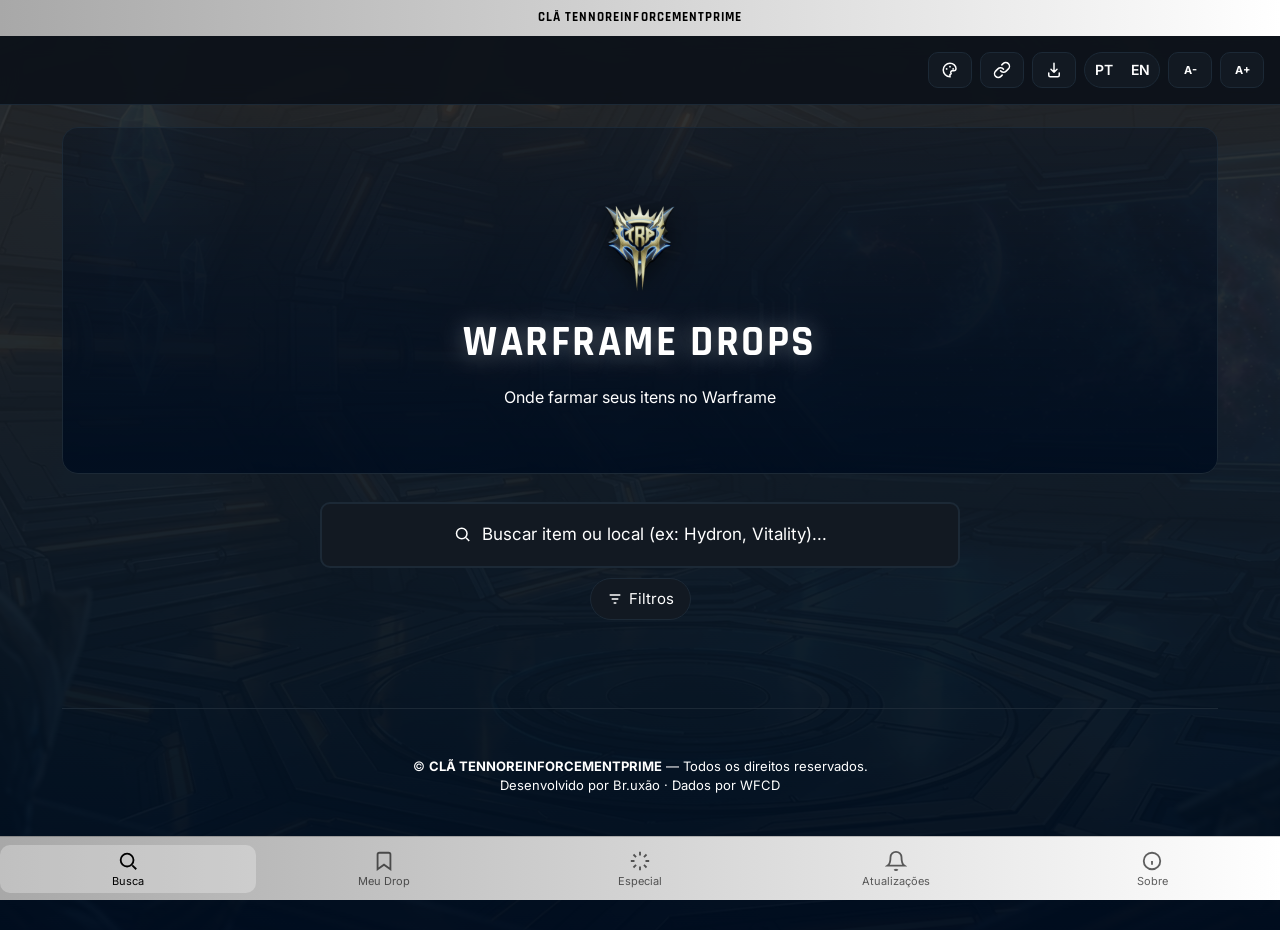
==== commit b3838a44: "Add files via upload" ====
--- a/index.html
+++ b/index.html
@@ -1 +1 @@
-<!DOCTYPE html> <html lang="pt-BR"> <head> <meta charset="UTF-8"> <meta name="viewport" content="width=device-width,initial-scale=1,viewport-fit=cover"> <title>Warframe Drops — CLÃ TENNOREINFORCEMENTPRIME</title> <meta name="description" content="Warframe Drops: busque onde encontrar qualquer item do jogo — missões, relíquias, inimigos e bounties — com dados atualizados pela comunidade WFCD."> <meta property="og:type" content="website"> <meta property="og:title" content="Warframe Drops — CLÃ TENNOREINFORCEMENTPRIME"> <meta property="og:description" content="Busque onde encontrar qualquer item de Warframe, com dados sempre atualizados."> <meta property="og:url" content="https://cd-br.github.io/wfdrop/"> <meta property="og:image" content="https://cd-br.github.io/wfdrop/imagens/compartilhar.png"> <meta property="og:image:width" content="1200"> <meta property="og:image:height" content="630"> <meta name="twitter:card" content="summary_large_image"> <meta name="theme-color" content="#000d1f"> <link rel="manifest" href="manifest.json"> <link rel="apple-touch-icon" href="icones/apple-touch-icon.png"> <meta name="mobile-web-app-capable" content="yes"> <meta name="apple-mobile-web-app-capable" content="yes"> <meta name="apple-mobile-web-app-title" content="Warframe Drops"> <meta name="apple-mobile-web-app-status-bar-style" content="black"> <link rel="icon" href="imagens/CLATENNOLOGO.webp" type="image/webp"> <link rel="preconnect" href="https://fonts.googleapis.com"> <link rel="preconnect" href="https://fonts.gstatic.com" crossorigin> <link rel="stylesheet" href="https://fonts.googleapis.com/css2?family=Rajdhani:wght@500;600;700&family=Inter:wght@400;500;600&display=swap"> <link rel="stylesheet" href="css/tokens.css"> <link rel="stylesheet" href="css/base.css"> <link rel="stylesheet" href="css/layout.css"> <link rel="stylesheet" href="css/componentes.css"> <link rel="stylesheet" href="css/desktop.css"> <link rel="stylesheet" href="css/pwa.css"> </head> <body> <div class="app"> <div class="cabecalho-fixo"> <div class="faixa-cla">CLÃ TENNOREINFORCEMENTPRIME</div> <header class="topbar"> <div class="topbar__controles"> <button type="button" id="cores-toggle" class="acessibilidade__botao" aria-label="Personalizar cores" data-i18n-aria="cores.abrir" title="Personalização"> <svg width="18" height="18" viewBox="0 0 24 24" fill="none" stroke="currentColor" stroke-width="2" aria-hidden="true"> <path d="M12 21a9 9 0 1 1 0-18c4.5 0 8 3.5 8 7 0 2-1.5 3-3 3h-2a2 2 0 0 0-1.6 3.2c.4.5.1 1.3-.5 1.5-.3.1-.6.2-.9.3Z"/> <circle cx="7.5" cy="10.5" r="1.2" fill="currentColor" stroke="none"/> <circle cx="12" cy="7.5" r="1.2" fill="currentColor" stroke="none"/> <circle cx="16.2" cy="10.5" r="1.2" fill="currentColor" stroke="none"/> </svg> </button> <button type="button" id="pwa-toggle" class="acessibilidade__botao" aria-label="Instalar o app" data-i18n-aria="pwa.abrir" title="Instalar o app" data-i18n-title="pwa.abrir" aria-haspopup="dialog" aria-controls="popup-pwa"> <svg width="18" height="18" viewBox="0 0 24 24" fill="none" stroke="currentColor" stroke-width="2" stroke-linecap="round" stroke-linejoin="round" aria-hidden="true"> <path d="M12 3v12m0 0-4-4m4 4 4-4"/> <path d="M5 16v3a2 2 0 0 0 2 2h10a2 2 0 0 0 2-2v-3"/> </svg> </button> <div id="idioma-toggle" class="idioma-toggle"> <button type="button" class="idioma-toggle__opcao" data-idioma="pt">PT</button> <button type="button" class="idioma-toggle__opcao" data-idioma="en">EN</button> </div> <div class="acessibilidade acessibilidade--fonte"> <button type="button" id="fonte-menos" class="acessibilidade__botao" aria-label="Diminuir tamanho da fonte">A-</button> <button type="button" id="fonte-mais" class="acessibilidade__botao" aria-label="Aumentar tamanho da fonte">A+</button> </div> </div> </header> </div> <main class="conteudo"> <section id="secao-busca" class="secao ativa"> <div class="hero-busca"> <video autoplay muted loop playsinline preload="auto" class="hero-busca__video"> <source src="imagens/FUNDO2.mp4" type="video/mp4"> Seu navegador não suporta vídeos em HTML5. </video> <img class="hero-busca__emblema hero-busca__emblema--pulsando" src="imagens/CLATENNOLOGO.webp" alt="Emblema do CLÃ TENNOREINFORCEMENTPRIME"> <h1 class="hero-busca__titulo hero-busca__titulo--pulsando">WARFRAME DROPS</h1> <p class="hero-busca__subtitulo" data-i18n="hero.subtitulo">Onde farmar seus itens no Warframe</p> </div> <div class="busca-controles"> <div class="busca busca--principal"> <input id="campo-busca" class="busca__input" type="search" inputmode="search" autocomplete="off" placeholder="Buscar item ou local (ex: Hydron, Vitality)..." data-i18n-placeholder="busca.placeholder" aria-label="Buscar item ou local" data-i18n-aria="busca.placeholder"> <svg class="busca__icone" viewBox="0 0 24 24" fill="none" stroke="currentColor" stroke-width="2" aria-hidden="true"> <circle cx="11" cy="11" r="7"/><path d="m21 21-4.3-4.3"/> </svg> <div class="busca__indicacao" aria-hidden="true"> <svg viewBox="0 0 24 24" fill="none" stroke="currentColor" stroke-width="2"> <circle cx="11" cy="11" r="7"/><path d="m21 21-4.3-4.3"/> </svg> <span data-i18n="busca.placeholder">Buscar item ou local (ex: Hydron, Vitality)...</span> </div> <button id="busca-limpar" class="busca__limpar" type="button" aria-label="Limpar busca" data-i18n-aria="busca.limparAria"> <svg viewBox="0 0 24 24" fill="none" stroke="currentColor" stroke-width="2" width="16" height="16"> <path d="M18 6 6 18M6 6l12 12"/> </svg> </button> </div> <div class="busca-filtros-barra"> <button type="button" id="abrir-sheet-filtros" class="chip busca-filtros-abrir" aria-haspopup="dialog" aria-controls="sheet-filtros-overlay"> <svg width="16" height="16" viewBox="0 0 24 24" fill="none" stroke="currentColor" stroke-width="2" aria-hidden="true"> <path d="M4 6h16M7 12h10M10 18h4"/> </svg> <span data-i18n="nav.filtros">Filtros</span> </button> <div id="filtros-ativos" class="busca-filtros-ativos" aria-live="polite" aria-label="Filtros ativos" data-i18n-aria="busca.filtrosAtivos" hidden></div> </div> </div> <div id="resultados-estado" aria-live="polite"></div> <div id="resultados-grid" class="resultados-grid"></div> </section> <section id="secao-meu-drop" class="secao"> <div class="meudrop-cabecalho"> <h1 class="meudrop-titulo" data-i18n="meudrop.titulo">Meu Drop</h1> <p class="meudrop-subtitulo" data-i18n="meudrop.subtitulo">Seus itens salvos, guardados só neste aparelho.</p> </div> <div class="busca busca--meudrop"> <svg class="busca__icone" viewBox="0 0 24 24" fill="none" stroke="currentColor" stroke-width="2"> <circle cx="11" cy="11" r="7"/><path d="m21 21-4.3-4.3"/> </svg> <input id="meudrop-busca" class="busca__input" type="search" inputmode="search" autocomplete="off" placeholder="Buscar grupos..." data-i18n-placeholder="meudrop.buscarGrupos" aria-label="Buscar grupos" data-i18n-aria="meudrop.buscarGrupos"> </div> <div id="meudrop-grupos-view"> <div class="meudrop-acoes"> <span class="meudrop-contador"><span id="meudrop-contador">0</span> <span data-i18n="meudrop.gruposSalvos">grupos salvos</span></span> <div class="meudrop-acoes__botoes"> <button type="button" id="meudrop-criar-grupo" class="meudrop-acao-btn meudrop-acao-btn--primario" data-i18n="meudrop.novoGrupo">Novo grupo</button> <button type="button" id="meudrop-exportar" class="meudrop-acao-btn" data-i18n="meudrop.exportar">Exportar</button> <button type="button" id="meudrop-importar-botao" class="meudrop-acao-btn" data-i18n="meudrop.importar">Importar</button> <button type="button" id="meudrop-excluir" class="meudrop-acao-btn meudrop-acao-btn--perigo" data-i18n="meudrop.excluirSelecionados" disabled="disabled">Excluir</button> <input type="file" id="meudrop-importar-input" accept="application/json,.json" hidden> </div> </div> <p id="meudrop-limite-grupos" class="meudrop-limite" hidden data-i18n="meudrop.limiteGrupos">Você atingiu o limite de 10 grupos.</p> <div id="meudrop-vazio" class="meudrop-vazio" hidden> <svg viewBox="0 0 24 24" fill="none" stroke="currentColor" stroke-width="1.5" width="40" height="40"> <path d="M19 21l-7-5-7 5V5a2 2 0 0 1 2-2h10a2 2 0 0 1 2 2v16z"/> </svg> <p data-i18n="meudrop.vazioGrupos">Nenhum grupo ainda. Crie um grupo para começar a organizar seus itens.</p> </div> <p id="meudrop-sem-resultado-grupos" class="meudrop-sem-resultado" hidden data-i18n="meudrop.nadaEncontrado">Nada encontrado com esse termo.</p> <div id="meudrop-grupos-lista" class="meudrop-grupos-lista"></div> </div> <div id="meudrop-itens-view" hidden> <div class="meudrop-grupo-cabecalho"> <button type="button" id="meudrop-voltar-grupos" class="meudrop-acao-btn" data-i18n="meudrop.voltarGrupos">← Grupos</button> <h2 id="meudrop-titulo-grupo" class="meudrop-titulo-grupo"></h2> <span class="meudrop-contador"><span id="meudrop-contador-itens">0</span> <span data-i18n="meudrop.itensSalvos">item(ns) salvo(s)</span></span> </div> <p id="meudrop-sem-resultado-itens" class="meudrop-sem-resultado" hidden data-i18n="meudrop.nadaEncontrado">Nada encontrado com esse termo.</p> <p id="meudrop-vazio-itens" class="meudrop-vazio" hidden data-i18n="meudrop.vazioItens">Este grupo ainda está vazio. Adicione itens pela busca.</p> <div id="meudrop-lista-itens" class="meudrop-lista"></div> </div> </section> <section id="secao-sobre" class="secao sobre-secao"> <div class="sobre-lista"> <div class="sobre-card"> <div class="sobre-bloco"> <h2 data-i18n="sobre.projeto.titulo">Sobre o projeto</h2> <p data-i18n="sobre.projeto.texto">O Warframe Drops é uma ferramenta de busca para encontrar onde farmar os itens do jogo e com possibilidade de salvar e ordenar em listas para diversos usos.</p> <p data-i18n="sobre.aviso.texto">Este é um projeto de fã, sem fins comerciais, não afiliado à Digital Extremes.</p> </div> <div class="sobre-bloco"> <h2 data-i18n="sobre.creditos.titulo">Créditos</h2> <img src="imagens/CLATENNOLOGO.webp" alt="Emblema do CLÃ TENNOREINFORCEMENTPRIME" class="sobre-emblema"> <p><strong>CLÃ <span class="sobre-cla-pulsando">TENNOREINFORCEMENTPRIME</span> | Br.uxão</strong></p> <p><span data-i18n="sobre.creditos.dados">Os dados são fornecidos pela</span> <a href="https://github.com/WFCD" target="_blank" rel="noopener">WFCD</a>.</p> <p><span data-i18n="sobre.creditos.locais.pre">As fichas de inimigos e missões foram adaptadas da</span> <a href="https://wiki.warframe.com/" target="_blank" rel="noopener">WARFRAME Wiki</a> <span data-i18n="sobre.creditos.locais.pos">e de seus colaboradores, sob a licença</span> <a href="https://creativecommons.org/licenses/by-nc-sa/3.0/" target="_blank" rel="noopener">CC BY-NC-SA 3.0</a>.</p> <p><span data-i18n="sobre.creditos.arbitragem">A escala da Arbitragem vem do</span> <a href="https://browse.wf/" target="_blank" rel="noopener">browse.wf</a>.</p> <p data-i18n="sobre.creditos.locais.alteracoes">Os dados foram reorganizados e simplificados para este site. Os dados adaptados continuam sob a mesma licença. As imagens dos inimigos são carregadas diretamente do wiki.</p> <p><span data-i18n="sobre.creditos.contato">Canal para Contato:</span> <a href="https://discord.gg/22qZMgB9R3" target="_blank" rel="noopener" data-i18n="sobre.creditos.abrirDiscord">TENNOREINFORCEMENTPRIME</a></p> </div> </div> </div> </section> <section id="secao-atualizacoes" class="secao"> <div class="atualizacoes-cabecalho"> <h1 class="atualizacoes-titulo" data-i18n="noticias.titulo">Atualizações</h1> <p class="atualizacoes-subtitulo" data-i18n="noticias.subtitulo">Posts oficiais da Digital Extremes</p> </div> <div id="atualizacoes-filtros" class="filtros atualizacoes-filtros" role="group" aria-label="Filtrar por tipo" data-i18n-aria="noticias.filtros"> <button type="button" class="chip ativo" data-noticia-filtro="todas" aria-pressed="true" data-i18n="noticias.cat.todas">Todas</button> <button type="button" class="chip" data-noticia-filtro="atualizacao" aria-pressed="false" data-i18n="noticias.cat.atualizacao">Atualização</button> <button type="button" class="chip" data-noticia-filtro="primeaccess" aria-pressed="false" data-i18n="noticias.cat.primeaccess">Prime Access</button> <button type="button" class="chip" data-noticia-filtro="stream" aria-pressed="false" data-i18n="noticias.cat.stream">Stream</button> <button type="button" class="chip" data-noticia-filtro="aviso" aria-pressed="false" data-i18n="noticias.cat.aviso">Avisos</button> </div> <div id="atualizacoes-conteudo" aria-live="polite"></div> </section> <section id="secao-especial" class="secao"> <div class="atualizacoes-cabecalho"> <h1 class="atualizacoes-titulo" data-i18n="especial.titulo">Especial</h1> <p class="atualizacoes-subtitulo" data-i18n="especial.subtitulo">Ciclos, Arbitragem, Invasões e Duviri em tempo real</p> </div> <div id="especial-filtros" class="filtros atualizacoes-filtros" role="group" aria-label="Filtrar por categoria" data-i18n-aria="especial.filtros"> <button type="button" class="chip ativo" data-especial-filtro="todas" aria-pressed="true" data-i18n="especial.cat.todas">Todos</button> <button type="button" class="chip" data-especial-filtro="ciclos" aria-pressed="false" data-i18n="especial.cat.ciclos">Ciclos</button> <button type="button" class="chip" data-especial-filtro="duviri" aria-pressed="false" data-i18n="especial.cat.duviri">Duviri</button> <button type="button" class="chip" data-especial-filtro="arbitragem" aria-pressed="false" data-i18n="especial.cat.arbitragem">Arbitragem</button> <button type="button" class="chip" data-especial-filtro="invasoes" aria-pressed="false" data-i18n="especial.cat.invasoes">Invasões</button> </div> <div id="live-tira" class="noticias-colunas especial-colunas" aria-live="polite"></div> <div class="especial-links"> <div class="especial-links__titulo" data-i18n="especial.links.titulo">Links úteis</div> <a href="https://www.warframe.com" target="_blank" rel="noopener" class="especial-link">🌐 <span data-i18n="especial.links.site">Site oficial</span></a> <a href="https://discord.gg/22qZMgB9R3" target="_blank" rel="noopener" class="especial-link">💬 <span data-i18n="especial.links.discord">Discord do clã</span></a> <a href="https://warframe.market/" target="_blank" rel="noopener" class="especial-link">🛒 <span data-i18n="especial.links.market">Warframe Market</span></a> </div> </section> <footer class="rodape"> © <strong>CLÃ TENNOREINFORCEMENTPRIME</strong> — Todos os direitos reservados.<br> Desenvolvido por Br.uxão · Dados por WFCD </footer> </main> <nav class="bottom-nav" aria-label="Navegação principal"> <button type="button" id="btn-nav-busca" class="bottom-nav__item ativo" data-secao-alvo="secao-busca"> <svg viewBox="0 0 24 24" fill="none" stroke="currentColor" stroke-width="2"> <circle cx="11" cy="11" r="7"/><path d="m21 21-4.3-4.3"/> </svg> <span data-i18n="nav.buscaCurta">Busca</span> </button> <button type="button" id="btn-nav-meu-drop" class="bottom-nav__item" data-secao-alvo="secao-meu-drop"> <svg viewBox="0 0 24 24" fill="none" stroke="currentColor" stroke-width="2" aria-hidden="true"> <path d="M19 21l-7-5-7 5V5a2 2 0 0 1 2-2h10a2 2 0 0 1 2 2v16z"/> </svg> <span data-i18n="nav.meuDrop">Meu Drop</span> </button> <button type="button" id="btn-nav-especial" class="bottom-nav__item" data-secao-alvo="secao-especial"> <svg viewBox="0 0 24 24" fill="none" stroke="currentColor" stroke-width="2"> <path d="M12 2v4M12 18v4M4.9 4.9l2.8 2.8M16.3 16.3l2.8 2.8M2 12h4M18 12h4M4.9 19.1l2.8-2.8M16.3 7.7l2.8-2.8"/> </svg> <span data-i18n="nav.especial">Especial</span> </button> <button type="button" id="btn-atualizacoes" class="bottom-nav__item" data-secao-alvo="secao-atualizacoes" aria-label="Atualizações" data-i18n-aria="noticias.titulo" title="Atualizações" data-i18n-title="noticias.titulo"> <svg viewBox="0 0 24 24" fill="none" stroke="currentColor" stroke-width="2" aria-hidden="true"> <path d="M6 8a6 6 0 0 1 12 0c0 7 3 9 3 9H3s3-2 3-9"/><path d="M10.3 21a1.94 1.94 0 0 0 3.4 0"/> </svg> <span data-i18n="noticias.titulo">Atualizações</span> <span id="atualizacoes-indicador" class="bottom-nav__indicador" hidden role="status" aria-label="Há atualizações novas" data-i18n-aria="noticias.indicador"></span> </button> <button type="button" id="btn-nav-sobre" class="bottom-nav__item" data-secao-alvo="secao-sobre" aria-label="Sobre" data-i18n-aria="nav.sobre" title="Sobre" data-i18n-title="nav.sobre"> <svg viewBox="0 0 24 24" fill="none" stroke="currentColor" stroke-width="2" aria-hidden="true"> <circle cx="12" cy="12" r="9"/><path d="M12 16v-4M12 8h.01"/> </svg> <span data-i18n="nav.sobre">Sobre</span> </button> </nav> <div id="sheet-filtros-overlay" class="painel-swap-overlay" role="dialog" aria-modal="true" aria-label="Filtros e atalhos"> <div class="painel-swap-sheet"> <button id="sheet-filtros-fechar" class="painel-swap__fechar" type="button" aria-label="Fechar"> <svg width="18" height="18" viewBox="0 0 24 24" fill="none" stroke="currentColor" stroke-width="2"> <path d="M18 6 6 18M6 6l12 12"/> </svg> </button> <div id="slot-mobile-filtros" class="painel-swap__slot"> <div id="bloco-filtros"> <div class="swap-tabs"> <button type="button" class="swap-tab ativo" data-swap-tab="filtros" data-i18n="swap.filtros">Filtros</button> <button type="button" class="swap-tab" data-swap-tab="atalhos" data-i18n="swap.atalhos">Atalhos</button> </div> <div class="swap-painel ativo" data-swap-painel="filtros"> <div class="filtros filtros--categoria" role="group" aria-label="Filtrar por categoria"> <button type="button" class="chip ativo" data-categoria="" aria-pressed="true" data-i18n="categoria.todas">Todas</button> <button type="button" class="chip" data-categoria="warframe" aria-pressed="false" data-i18n="categoria.warframe">Warframe</button> <button type="button" class="chip" data-categoria="relíquia" aria-pressed="false" data-i18n="categoria.relíquia">Relíquia</button> <button type="button" class="chip" data-categoria="mercado" aria-pressed="false" data-i18n="categoria.mercado">Loja</button> </div> <div id="filtros-era" class="filtros filtros--era" role="group" aria-label="Filtrar relíquias por era" hidden> <button type="button" class="chip ativo" data-era="" aria-pressed="true" data-i18n="era.todas">Todas as eras</button> <button type="button" class="chip" data-era="lith" aria-pressed="false">Lith</button> <button type="button" class="chip" data-era="meso" aria-pressed="false">Meso</button> <button type="button" class="chip" data-era="neo" aria-pressed="false">Neo</button> <button type="button" class="chip" data-era="axi" aria-pressed="false">Axi</button> <button type="button" class="chip" data-era="requiem" aria-pressed="false">Requiem</button> </div> <div class="filtros" role="group" aria-label="Filtrar por raridade"> <button type="button" class="chip" data-raridade="common" aria-pressed="false"><span class="chip__ponto" style="background:var(--raridade-common)"></span><span data-i18n="raridade.common">Comum</span></button> <button type="button" class="chip" data-raridade="uncommon" aria-pressed="false"><span class="chip__ponto" style="background:var(--raridade-uncommon)"></span><span data-i18n="raridade.uncommon">Incomum</span></button> <button type="button" class="chip" data-raridade="rare" aria-pressed="false"><span class="chip__ponto" style="background:var(--raridade-rare)"></span><span data-i18n="raridade.rare">Raro</span></button> <button type="button" class="chip" data-raridade="legendary" aria-pressed="false"><span class="chip__ponto" style="background:var(--raridade-legendary)"></span><span data-i18n="raridade.legendary">Lendário</span></button> </div> </div> <div class="swap-painel" data-swap-painel="atalhos"> <div class="atalhos__lista"> <button type="button" class="atalho-item" data-atalho="Ferrite"><img src="imagens/Ferrite.webp" alt=""><span data-i18n="recurso.ferrite">Ferrite</span></button> <button type="button" class="atalho-item" data-atalho="Rubedo"><img src="imagens/Rubedo.webp" alt=""><span data-i18n="recurso.rubedo">Rubedo</span></button> <button type="button" class="atalho-item" data-atalho="Salvage"><img src="imagens/Salvage.webp" alt=""><span data-i18n="recurso.salvage">Sucata</span></button> <button type="button" class="atalho-item" data-atalho="Circuits"><img src="imagens/Circuits.webp" alt=""><span data-i18n="recurso.circuits">Circuitos</span></button> <button type="button" class="atalho-item" data-atalho="Alloy Plate"><img src="imagens/Alloy%20Plate.webp" alt=""><span data-i18n="recurso.alloyPlate">Placa de Liga</span></button> <button type="button" class="atalho-item" data-atalho="Orokin Cell"><img src="imagens/Orokin%20Cell.webp" alt=""><span data-i18n="recurso.orokinCell">Célula Orokin</span></button> <button type="button" class="atalho-item" data-atalho="Control Module"><img src="imagens/Control%20Module.webp" alt=""><span data-i18n="recurso.controlModule">Módulo de Controle</span></button> <button type="button" class="atalho-item" data-atalho="Neurodes"><img src="imagens/Neurodes.webp" alt=""><span data-i18n="recurso.neurodes">Neurodos</span></button> <button type="button" class="atalho-item" data-atalho="Morphics"><img src="imagens/Morphics.webp" alt=""><span data-i18n="recurso.morphics">Mórficos</span></button> <button type="button" class="atalho-item" data-atalho="Nano Spores"><img src="imagens/Nano%20Spores.webp" alt=""><span data-i18n="recurso.nanoSpores">Esporos de Nano</span></button> <button type="button" class="atalho-item" data-atalho="Plastids"><img src="imagens/Plastids.webp" alt=""><span data-i18n="recurso.plastids">Plastídeos</span></button> <button type="button" class="atalho-item" data-atalho="Gallium"><img src="imagens/Gallium.webp" alt=""><span data-i18n="recurso.gallium">Gálio</span></button> <button type="button" class="atalho-item" data-atalho="Hexenon"><img src="imagens/Hexenon.webp" alt=""><span data-i18n="recurso.hexenon">Hexenon</span></button> <button type="button" class="atalho-item" data-atalho="Kuva"><img src="imagens/Kuva_(Resource).webp" alt=""><span data-i18n="recurso.kuva">Kuva</span></button> <button type="button" class="atalho-item" data-atalho="Tellurium"><img src="imagens/Tellurium.webp" alt=""><span data-i18n="recurso.tellurium">Telúrio</span></button> <button type="button" class="atalho-item" data-atalho="Detonite Ampule"><img src="imagens/Detonite%20Ampule.webp" alt=""><span data-i18n="recurso.detoniteAmpule">Ampola de Detonite</span></button> <button type="button" class="atalho-item" data-atalho="Fieldron"><img src="imagens/Fieldron%20Sample.webp" alt=""><span data-i18n="recurso.fieldronSample">Amostra de Fieldron</span></button> <button type="button" class="atalho-item" data-atalho="Mutagen Sample"><img src="imagens/Mutagen%20Sample.webp" alt=""><span data-i18n="recurso.mutagenSample">Amostra de Mutagênico</span></button> <button type="button" class="atalho-item" data-atalho="Polymer Bundle"><img src="imagens/Polymer%20Bundle.webp" alt=""><span data-i18n="recurso.polymerBundle">Pacote de Polímero</span></button> </div> </div> </div> </div> </div> </div> <button id="btn-topo" class="btn-topo" type="button" aria-label="Voltar ao topo"> <svg width="20" height="20" viewBox="0 0 24 24" fill="none" stroke="currentColor" stroke-width="2.5"> <path d="m18 15-6-6-6 6"/> </svg> </button> <button id="btn-ativar-giroscopio" class="btn-ativar-giroscopio" type="button" hidden> <svg width="18" height="18" viewBox="0 0 24 24" fill="none" stroke="currentColor" stroke-width="2"> <path d="M12 22c5.5 0 10-4.5 10-10S17.5 2 12 2 2 6.5 2 12s4.5 10 10 10Z"/> <path d="M12 2a15 15 0 0 1 0 20M12 2a15 15 0 0 0 0 20M2 12h20"/> </svg> <span data-i18n="fundo.ativarMovimento">Ativar efeito de fundo</span> </button> <div id="modal-item" class="modal-overlay" role="dialog" aria-modal="true" aria-labelledby="modal-titulo"> <div class="modal"> <button id="modal-fechar" class="modal__fechar" type="button" aria-label="Fechar"> <svg width="18" height="18" viewBox="0 0 24 24" fill="none" stroke="currentColor" stroke-width="2"> <path d="M18 6 6 18M6 6l12 12"/> </svg> </button> <div class="modal__subcard"> <div class="modal__header"> <h3 id="modal-titulo" class="modal__titulo">Item</h3> </div> <div class="modal__tabs"> <button type="button" class="modal__tab ativo" data-tab="onde" data-i18n="modal.ondeEncontrar">Onde encontrar</button> <button type="button" class="modal__tab" data-tab="detalhes" data-i18n="modal.detalhes">Detalhes</button> </div> </div> <div id="painel-onde-encontrar" class="modal__painel ativo" data-painel="onde"></div> <div id="painel-detalhes" class="modal__painel" data-painel="detalhes"></div> </div> </div> <div id="modal-local" class="modal-overlay modal-overlay--local" role="dialog" aria-modal="true" aria-labelledby="ficha-titulo"> <div class="modal modal--ficha"> <button id="ficha-fechar" class="modal__fechar" type="button" aria-label="Fechar"> <svg width="18" height="18" viewBox="0 0 24 24" fill="none" stroke="currentColor" stroke-width="2"> <path d="M18 6 6 18M6 6l12 12"/> </svg> </button> <div id="ficha-corpo" class="ficha"></div> </div> </div> <div id="lightbox-imagem" class="lightbox-overlay" role="dialog" aria-modal="true"> <button id="lightbox-fechar" class="lightbox__fechar" type="button" aria-label="Fechar"> <svg width="22" height="22" viewBox="0 0 24 24" fill="none" stroke="currentColor" stroke-width="2"> <path d="M18 6 6 18M6 6l12 12"/> </svg> </button> <img id="lightbox-img" class="lightbox__img" src="" alt=""> </div> <div id="popup-confirmar-drop" class="popup-overlay" role="dialog" aria-modal="true" aria-labelledby="popup-confirmar-titulo"> <div class="popup-caixa"> <div id="popup-confirmar-titulo" class="popup-caixa__titulo" data-i18n="meudrop.confirmarTitulo">Adicionar ao Meu Drop?</div> <div id="popup-confirmar-nome" class="popup-caixa__item"></div> <div class="popup-caixa__acoes"> <button type="button" id="popup-confirmar-recusar" class="popup-btn popup-btn--secundario" data-i18n="meudrop.recusar">Não</button> <button type="button" id="popup-confirmar-aceitar" class="popup-btn popup-btn--primario" data-i18n="meudrop.aceitar">Adicionar</button> </div> </div> </div> <div id="popup-nota-drop" class="popup-overlay" role="dialog" aria-modal="true" aria-label="Adicionar nota"> <div class="popup-caixa"> <div class="popup-caixa__titulo" data-i18n="meudrop.notaTitulo">Adicionar nota?</div> <textarea id="popup-nota-texto" class="popup-caixa__textarea" placeholder="Ex: preciso de mais 200 unidades..." data-i18n-placeholder="meudrop.notaPlaceholder"></textarea> <div class="popup-caixa__acoes"> <button type="button" id="popup-nota-pular" class="popup-btn popup-btn--secundario" data-i18n="meudrop.pular">Pular</button> <button type="button" id="popup-nota-salvar" class="popup-btn popup-btn--primario" data-i18n="meudrop.salvar">Salvar</button> </div> </div> </div> <div id="popup-escolher-grupo" class="popup-overlay" role="dialog" aria-modal="true" aria-labelledby="popup-escolher-grupo-titulo"> <div class="popup-caixa"> <div id="popup-escolher-grupo-titulo" class="popup-caixa__titulo" data-i18n="meudrop.escolherGrupo">Em qual grupo salvar?</div> <select id="popup-grupo-select" class="popup-caixa__select" aria-label="Grupo para salvar"></select> <p id="popup-grupo-limite" class="popup-form-grupo__erro" hidden data-i18n="meudrop.limiteGrupos">Você atingiu o limite de 10 grupos.</p> <div class="popup-caixa__acoes popup-caixa__acoes--coluna"> <button type="button" id="popup-grupo-selecionar" class="popup-btn popup-btn--primario" data-i18n="meudrop.continuar">Continuar</button> <button type="button" id="popup-grupo-criar" class="popup-btn popup-btn--secundario" data-i18n="meudrop.criarNovoGrupo">Criar novo grupo</button> <button type="button" id="popup-grupo-cancelar" class="popup-btn popup-btn--secundario" data-i18n="meudrop.cancelar">Cancelar</button> </div> </div> </div> <div id="popup-form-grupo" class="popup-overlay" role="dialog" aria-modal="true" aria-labelledby="popup-form-grupo-titulo"> <div class="popup-caixa"> <div id="popup-form-grupo-titulo" class="popup-caixa__titulo" data-i18n="meudrop.criarGrupoTitulo">Criar grupo</div> <label class="popup-form-grupo__rotulo" for="popup-form-grupo-nome" data-i18n="meudrop.nomeGrupo">Nome do grupo</label> <input id="popup-form-grupo-nome" class="popup-caixa__input" type="text" maxlength="300" required> <label class="popup-form-grupo__rotulo" for="popup-form-grupo-cor" data-i18n="meudrop.corBorda">Cor da borda</label> <input id="popup-form-grupo-cor" class="popup-caixa__cor" type="color" value="#4fb0e0"> <p id="popup-form-grupo-erro" class="popup-form-grupo__erro" role="alert"></p> <div class="popup-caixa__acoes"> <button type="button" id="popup-form-grupo-cancelar" class="popup-btn popup-btn--secundario" data-i18n="meudrop.cancelar">Cancelar</button> <button type="button" id="popup-form-grupo-salvar" class="popup-btn popup-btn--primario" data-i18n="meudrop.salvar">Salvar</button> </div> </div> </div> <div id="popup-confirmar-exclusao-meudrop" class="popup-overlay" role="dialog" aria-modal="true" aria-labelledby="popup-confirmar-exclusao-titulo"> <div class="popup-caixa"> <div id="popup-confirmar-exclusao-titulo" class="popup-caixa__titulo" data-i18n="meudrop.confirmarExclusaoTitulo">Confirmar exclusão</div> <p id="popup-confirmar-exclusao-texto"></p> <div class="popup-caixa__acoes"> <button type="button" id="popup-confirmar-exclusao-cancelar" class="popup-btn popup-btn--secundario" data-i18n="meudrop.cancelar">Cancelar</button> <button type="button" id="popup-confirmar-exclusao-aceitar" class="popup-btn popup-btn--perigo" data-i18n="meudrop.excluirConfirmar">Excluir</button> </div> </div> </div> <div id="popup-noticia" class="popup-overlay" role="dialog" aria-modal="true" aria-labelledby="popup-noticia-titulo"> <div class="popup-caixa popup-caixa--noticia"> <button type="button" id="popup-noticia-fechar" class="popup-caixa__fechar" aria-label="Fechar" data-i18n-aria="acao.fechar"> <svg width="16" height="16" viewBox="0 0 24 24" fill="none" stroke="currentColor" stroke-width="2"><path d="M18 6 6 18M6 6l12 12"/></svg> </button> <img id="popup-noticia-imagem" class="noticia-popup__imagem" alt="" hidden> <span id="popup-noticia-tag" class="noticia-tag"></span> <div id="popup-noticia-titulo" class="noticia-popup__texto"></div> <time id="popup-noticia-data" class="noticia-popup__data"></time> <div class="popup-caixa__acoes"> <a id="popup-noticia-link" class="popup-btn popup-btn--primario" href="#" target="_blank" rel="noopener noreferrer" data-i18n="noticias.verOriginal">Ver post original</a> </div> </div> </div> <div id="popup-pwa" class="popup-overlay" role="dialog" aria-modal="true" aria-labelledby="popup-pwa-titulo"> <div class="popup-caixa popup-caixa--pwa"> <button type="button" id="popup-pwa-fechar" class="popup-caixa__fechar" aria-label="Fechar" data-i18n-aria="acao.fechar"> <svg width="16" height="16" viewBox="0 0 24 24" fill="none" stroke="currentColor" stroke-width="2"><path d="M18 6 6 18M6 6l12 12"/></svg> </button> <div id="popup-pwa-titulo" class="popup-caixa__titulo" data-i18n="pwa.titulo">Instalar o Warframe Drops</div> <p class="pwa-intro" data-i18n="pwa.intro"></p> <div id="pwa-instalado" class="pwa-aviso" hidden data-i18n="pwa.jaInstalado"></div> <div class="pwa-instalar"> <button type="button" id="pwa-instalar-agora" class="popup-btn popup-btn--primario" hidden data-i18n="pwa.instalarAgora">Instalar agora</button> </div> <div class="pwa-abas" role="tablist"> <button type="button" class="pwa-aba" role="tab" data-pwa-aba="android" data-i18n="pwa.aba.android">Android</button> <button type="button" class="pwa-aba" role="tab" data-pwa-aba="ios" data-i18n="pwa.aba.ios">iPhone / iPad</button> <button type="button" class="pwa-aba" role="tab" data-pwa-aba="pc" data-i18n="pwa.aba.pc">Computador</button> </div> <div class="pwa-painel" role="tabpanel" data-pwa-painel="android" hidden> <ol class="pwa-passos"> <li data-i18n="pwa.android.1"></li> <li data-i18n="pwa.android.2"></li> <li data-i18n="pwa.android.3"></li> <li data-i18n="pwa.android.4"></li> </ol> <p class="pwa-nota" data-i18n="pwa.android.nota"></p> </div> <div class="pwa-painel" role="tabpanel" data-pwa-painel="ios" hidden> <div class="pwa-aviso" data-i18n="pwa.ios.aviso"></div> <ol class="pwa-passos"> <li data-i18n="pwa.ios.1"></li> <li data-i18n="pwa.ios.2"></li> <li data-i18n="pwa.ios.3"></li> <li data-i18n="pwa.ios.4"></li> </ol> <p class="pwa-nota" data-i18n="pwa.ios.nota"></p> </div> <div class="pwa-painel" role="tabpanel" data-pwa-painel="pc" hidden> <ol class="pwa-passos"> <li data-i18n="pwa.pc.1"></li> <li data-i18n="pwa.pc.2"></li> <li data-i18n="pwa.pc.3"></li> <li data-i18n="pwa.pc.4"></li> </ol> <p class="pwa-nota" data-i18n="pwa.pc.nota"></p> </div> <div class="popup-caixa__acoes pwa-rodape"> <button type="button" id="pwa-abrir-cores" class="popup-btn popup-btn--secundario" data-i18n="pwa.personalizarCores">Cor do app instalado</button> <button type="button" id="popup-pwa-ok" class="popup-btn popup-btn--primario" data-i18n="cores.concluir">Concluído</button> </div> </div> </div> <div id="popup-cores" class="popup-overlay" role="dialog" aria-modal="true" aria-labelledby="popup-cores-titulo"> <div class="popup-caixa popup-caixa--cores"> <button type="button" id="popup-cores-fechar" class="popup-caixa__fechar" aria-label="Fechar" data-i18n-aria="acao.fechar"> <svg width="16" height="16" viewBox="0 0 24 24" fill="none" stroke="currentColor" stroke-width="2"><path d="M18 6 6 18M6 6l12 12"/></svg> </button> <div id="popup-cores-titulo" class="popup-caixa__titulo" data-i18n="cores.titulo">Personalizar cores</div> <p class="popup-caixa__texto-fraco" data-i18n="cores.explicacao">A mudança aparece na hora e fica salva neste navegador.</p> <div class="cores-grupos"> <details class="cores-grupo" open> <summary data-i18n="cores.grupo.fundo">Fundo e superfícies</summary> <div class="cores-lista"> <div class="cores-linha"> <span class="cores-linha__amostra"><input type="color" id="cores-bg"></span> <span class="cores-linha__nome" data-i18n="cores.bg">Fundo da página — cor 1</span> <button type="button" class="cores-linha__restaurar" data-restaurar-cor="cores-bg" aria-label="Restaurar esta cor" data-i18n-aria="cores.restaurarUma"> <svg width="13" height="13" viewBox="0 0 24 24" fill="none" stroke="currentColor" stroke-width="2"><path d="M3 12a9 9 0 1 0 3-6.7M3 4v5h5"/></svg> </button> </div> <div class="cores-opacidade"> <label for="cores-bg-opacidade" data-i18n="cores.opacidade">Opacidade</label> <input type="range" id="cores-bg-opacidade" min="0" max="100" step="1" aria-label="Opacidade do fundo da página — cor 1" data-i18n-aria="cores.bgOpacidadeAria"> <output for="cores-bg-opacidade">93%</output> <button type="button" class="cores-linha__restaurar" data-restaurar-opacidade="cores-bg-opacidade" aria-label="Restaurar opacidade" data-i18n-aria="cores.restaurarOpacidade"> <svg width="13" height="13" viewBox="0 0 24 24" fill="none" stroke="currentColor" stroke-width="2"><path d="M3 12a9 9 0 1 0 3-6.7M3 4v5h5"/></svg> </button> </div> <div class="cores-linha"> <span class="cores-linha__amostra"><input type="color" id="cores-bg2"></span> <span class="cores-linha__nome" data-i18n="cores.bg2">Fundo da página — cor 2</span> <button type="button" class="cores-linha__restaurar" data-restaurar-cor="cores-bg2" aria-label="Restaurar esta cor" data-i18n-aria="cores.restaurarUma"> <svg width="13" height="13" viewBox="0 0 24 24" fill="none" stroke="currentColor" stroke-width="2"><path d="M3 12a9 9 0 1 0 3-6.7M3 4v5h5"/></svg> </button> </div> <div class="cores-opacidade"> <label for="cores-bg2-opacidade" data-i18n="cores.opacidade">Opacidade</label> <input type="range" id="cores-bg2-opacidade" min="0" max="100" step="1" aria-label="Opacidade do fundo da página — cor 2" data-i18n-aria="cores.bg2OpacidadeAria"> <output for="cores-bg2-opacidade">97%</output> <button type="button" class="cores-linha__restaurar" data-restaurar-opacidade="cores-bg2-opacidade" aria-label="Restaurar opacidade" data-i18n-aria="cores.restaurarOpacidade"> <svg width="13" height="13" viewBox="0 0 24 24" fill="none" stroke="currentColor" stroke-width="2"><path d="M3 12a9 9 0 1 0 3-6.7M3 4v5h5"/></svg> </button> </div> <div class="cores-opacidade"> <label for="cores-cards-opacidade" data-i18n="cores.opacidadeCards">Intensidade da imagem dos cards</label> <input type="range" id="cores-cards-opacidade" min="0" max="100" step="1" aria-label="Intensidade da imagem dos cards" data-i18n-aria="cores.opacidadeCards"> <output for="cores-cards-opacidade">20%</output> <button type="button" class="cores-linha__restaurar" data-restaurar-opacidade="cores-cards-opacidade" aria-label="Restaurar opacidade dos cards" data-i18n-aria="cores.restaurarOpacidade"> <svg width="13" height="13" viewBox="0 0 24 24" fill="none" stroke="currentColor" stroke-width="2"><path d="M3 12a9 9 0 1 0 3-6.7M3 4v5h5"/></svg> </button> </div> <div class="cores-linha"> <span class="cores-linha__amostra"><input type="color" id="cores-surface"></span> <span class="cores-linha__nome" data-i18n="cores.surface">Cabeçalho e painéis</span> <button type="button" class="cores-linha__restaurar" data-restaurar-cor="cores-surface" aria-label="Restaurar esta cor" data-i18n-aria="cores.restaurarUma"> <svg width="13" height="13" viewBox="0 0 24 24" fill="none" stroke="currentColor" stroke-width="2"><path d="M3 12a9 9 0 1 0 3-6.7M3 4v5h5"/></svg> </button> </div> <div class="cores-linha"> <span class="cores-linha__amostra"><input type="color" id="cores-surface2"></span> <span class="cores-linha__nome" data-i18n="cores.surface2">Fundo dos cards</span> <button type="button" class="cores-linha__restaurar" data-restaurar-cor="cores-surface2" aria-label="Restaurar esta cor" data-i18n-aria="cores.restaurarUma"> <svg width="13" height="13" viewBox="0 0 24 24" fill="none" stroke="currentColor" stroke-width="2"><path d="M3 12a9 9 0 1 0 3-6.7M3 4v5h5"/></svg> </button> </div> <div class="cores-linha"> <span class="cores-linha__amostra"><input type="color" id="cores-surface3"></span> <span class="cores-linha__nome" data-i18n="cores.surface3">Fundo ao passar o mouse</span> <button type="button" class="cores-linha__restaurar" data-restaurar-cor="cores-surface3" aria-label="Restaurar esta cor" data-i18n-aria="cores.restaurarUma"> <svg width="13" height="13" viewBox="0 0 24 24" fill="none" stroke="currentColor" stroke-width="2"><path d="M3 12a9 9 0 1 0 3-6.7M3 4v5h5"/></svg> </button> </div> </div> </details> <details class="cores-grupo"> <summary data-i18n="cores.grupo.texto">Texto</summary> <div class="cores-lista"> <div class="cores-linha"> <span class="cores-linha__amostra"><input type="color" id="cores-texto"></span> <span class="cores-linha__nome" data-i18n="cores.texto">Texto principal</span> <button type="button" class="cores-linha__restaurar" data-restaurar-cor="cores-texto" aria-label="Restaurar esta cor" data-i18n-aria="cores.restaurarUma"> <svg width="13" height="13" viewBox="0 0 24 24" fill="none" stroke="currentColor" stroke-width="2"><path d="M3 12a9 9 0 1 0 3-6.7M3 4v5h5"/></svg> </button> </div> <div class="cores-linha"> <span class="cores-linha__amostra"><input type="color" id="cores-textomuted"></span> <span class="cores-linha__nome" data-i18n="cores.textomuted">Texto secundário</span> <button type="button" class="cores-linha__restaurar" data-restaurar-cor="cores-textomuted" aria-label="Restaurar esta cor" data-i18n-aria="cores.restaurarUma"> <svg width="13" height="13" viewBox="0 0 24 24" fill="none" stroke="currentColor" stroke-width="2"><path d="M3 12a9 9 0 1 0 3-6.7M3 4v5h5"/></svg> </button> </div> <div class="cores-linha"> <span class="cores-linha__amostra"><input type="color" id="cores-textofraco"></span> <span class="cores-linha__nome" data-i18n="cores.textofraco">Texto fraco (legendas)</span> <button type="button" class="cores-linha__restaurar" data-restaurar-cor="cores-textofraco" aria-label="Restaurar esta cor" data-i18n-aria="cores.restaurarUma"> <svg width="13" height="13" viewBox="0 0 24 24" fill="none" stroke="currentColor" stroke-width="2"><path d="M3 12a9 9 0 1 0 3-6.7M3 4v5h5"/></svg> </button> </div> </div> </details> <details class="cores-grupo"> <summary data-i18n="cores.grupo.marca">Cores de marca</summary> <div class="cores-lista"> <div class="cores-linha"> <span class="cores-linha__amostra"><input type="color" id="cores-acento"></span> <span class="cores-linha__nome" data-i18n="cores.acento">Acento (botões e chips ativos)</span> <button type="button" class="cores-linha__restaurar" data-restaurar-cor="cores-acento" aria-label="Restaurar esta cor" data-i18n-aria="cores.restaurarUma"> <svg width="13" height="13" viewBox="0 0 24 24" fill="none" stroke="currentColor" stroke-width="2"><path d="M3 12a9 9 0 1 0 3-6.7M3 4v5h5"/></svg> </button> </div> <div class="cores-linha"> <span class="cores-linha__amostra"><input type="color" id="cores-acentocontraste"></span> <span class="cores-linha__nome" data-i18n="cores.acentocontraste">Texto sobre o acento</span> <button type="button" class="cores-linha__restaurar" data-restaurar-cor="cores-acentocontraste" aria-label="Restaurar esta cor" data-i18n-aria="cores.restaurarUma"> <svg width="13" height="13" viewBox="0 0 24 24" fill="none" stroke="currentColor" stroke-width="2"><path d="M3 12a9 9 0 1 0 3-6.7M3 4v5h5"/></svg> </button> </div> <div class="cores-linha"> <span class="cores-linha__amostra"><input type="color" id="cores-secundario"></span> <span class="cores-linha__nome" data-i18n="cores.secundario">Secundário (links e foco)</span> <button type="button" class="cores-linha__restaurar" data-restaurar-cor="cores-secundario" aria-label="Restaurar esta cor" data-i18n-aria="cores.restaurarUma"> <svg width="13" height="13" viewBox="0 0 24 24" fill="none" stroke="currentColor" stroke-width="2"><path d="M3 12a9 9 0 1 0 3-6.7M3 4v5h5"/></svg> </button> </div> <div class="cores-linha"> <span class="cores-linha__amostra"><input type="color" id="cores-destaque"></span> <span class="cores-linha__nome" data-i18n="cores.destaque">Destaque (nomes de item)</span> <button type="button" class="cores-linha__restaurar" data-restaurar-cor="cores-destaque" aria-label="Restaurar esta cor" data-i18n-aria="cores.restaurarUma"> <svg width="13" height="13" viewBox="0 0 24 24" fill="none" stroke="currentColor" stroke-width="2"><path d="M3 12a9 9 0 1 0 3-6.7M3 4v5h5"/></svg> </button> </div> <div class="cores-linha"> <span class="cores-linha__amostra"><input type="color" id="cores-perigo"></span> <span class="cores-linha__nome" data-i18n="cores.perigo">Perigo (remover, cancelar)</span> <button type="button" class="cores-linha__restaurar" data-restaurar-cor="cores-perigo" aria-label="Restaurar esta cor" data-i18n-aria="cores.restaurarUma"> <svg width="13" height="13" viewBox="0 0 24 24" fill="none" stroke="currentColor" stroke-width="2"><path d="M3 12a9 9 0 1 0 3-6.7M3 4v5h5"/></svg> </button> </div> </div> </details> <details class="cores-grupo"> <summary data-i18n="cores.grupo.barras">Barras de navegação</summary> <div class="cores-lista"> <div class="cores-linha"> <span class="cores-linha__amostra"><input type="color" id="cores-barra1"></span> <span class="cores-linha__nome" data-i18n="cores.barra1">Fundo da barra — cor 1</span> <button type="button" class="cores-linha__restaurar" data-restaurar-cor="cores-barra1" aria-label="Restaurar esta cor" data-i18n-aria="cores.restaurarUma"> <svg width="13" height="13" viewBox="0 0 24 24" fill="none" stroke="currentColor" stroke-width="2"><path d="M3 12a9 9 0 1 0 3-6.7M3 4v5h5"/></svg> </button> </div> <div class="cores-linha"> <span class="cores-linha__amostra"><input type="color" id="cores-barra2"></span> <span class="cores-linha__nome" data-i18n="cores.barra2">Fundo da barra — cor 2</span> <button type="button" class="cores-linha__restaurar" data-restaurar-cor="cores-barra2" aria-label="Restaurar esta cor" data-i18n-aria="cores.restaurarUma"> <svg width="13" height="13" viewBox="0 0 24 24" fill="none" stroke="currentColor" stroke-width="2"><path d="M3 12a9 9 0 1 0 3-6.7M3 4v5h5"/></svg> </button> </div> <div class="cores-linha"> <span class="cores-linha__amostra"><input type="color" id="cores-barratexto"></span> <span class="cores-linha__nome" data-i18n="cores.barratexto">Texto e ícones da barra</span> <button type="button" class="cores-linha__restaurar" data-restaurar-cor="cores-barratexto" aria-label="Restaurar esta cor" data-i18n-aria="cores.restaurarUma"> <svg width="13" height="13" viewBox="0 0 24 24" fill="none" stroke="currentColor" stroke-width="2"><path d="M3 12a9 9 0 1 0 3-6.7M3 4v5h5"/></svg> </button> </div> </div> </details> <details class="cores-grupo"> <summary data-i18n="cores.grupo.efeitos">Efeitos e barra de rolagem</summary> <div class="cores-lista"> <div class="cores-linha"> <span class="cores-linha__amostra"><input type="color" id="cores-pulsar"></span> <span class="cores-linha__nome" data-i18n="cores.pulsar">Brilho pulsante do título</span> <button type="button" class="cores-linha__restaurar" data-restaurar-cor="cores-pulsar" aria-label="Restaurar esta cor" data-i18n-aria="cores.restaurarUma"> <svg width="13" height="13" viewBox="0 0 24 24" fill="none" stroke="currentColor" stroke-width="2"><path d="M3 12a9 9 0 1 0 3-6.7M3 4v5h5"/></svg> </button> </div> <div class="cores-linha"> <span class="cores-linha__amostra"><input type="color" id="cores-grifar"></span> <span class="cores-linha__nome" data-i18n="cores.grifar">Destaque das palavras buscadas</span> <button type="button" class="cores-linha__restaurar" data-restaurar-cor="cores-grifar" aria-label="Restaurar esta cor" data-i18n-aria="cores.restaurarUma"> <svg width="13" height="13" viewBox="0 0 24 24" fill="none" stroke="currentColor" stroke-width="2"><path d="M3 12a9 9 0 1 0 3-6.7M3 4v5h5"/></svg> </button> </div> <div class="cores-linha"> <span class="cores-linha__amostra"><input type="color" id="cores-scrollbar"></span> <span class="cores-linha__nome" data-i18n="cores.scrollbar">Barra de rolagem</span> <button type="button" class="cores-linha__restaurar" data-restaurar-cor="cores-scrollbar" aria-label="Restaurar esta cor" data-i18n-aria="cores.restaurarUma"> <svg width="13" height="13" viewBox="0 0 24 24" fill="none" stroke="currentColor" stroke-width="2"><path d="M3 12a9 9 0 1 0 3-6.7M3 4v5h5"/></svg> </button> </div> </div> </details> <details class="cores-grupo"> <summary data-i18n="cores.grupo.noticias">Aba Atualizações</summary> <div class="cores-lista"> <div class="cores-linha"> <span class="cores-linha__amostra"><input type="color" id="cores-not-atualizacao"></span> <span class="cores-linha__nome" data-i18n="cores.not.atualizacao">Etiqueta: Atualização</span> <button type="button" class="cores-linha__restaurar" data-restaurar-cor="cores-not-atualizacao" aria-label="Restaurar esta cor" data-i18n-aria="cores.restaurarUma"> <svg width="13" height="13" viewBox="0 0 24 24" fill="none" stroke="currentColor" stroke-width="2"><path d="M3 12a9 9 0 1 0 3-6.7M3 4v5h5"/></svg> </button> </div> <div class="cores-linha"> <span class="cores-linha__amostra"><input type="color" id="cores-not-primeaccess"></span> <span class="cores-linha__nome" data-i18n="cores.not.primeaccess">Etiqueta: Prime Access</span> <button type="button" class="cores-linha__restaurar" data-restaurar-cor="cores-not-primeaccess" aria-label="Restaurar esta cor" data-i18n-aria="cores.restaurarUma"> <svg width="13" height="13" viewBox="0 0 24 24" fill="none" stroke="currentColor" stroke-width="2"><path d="M3 12a9 9 0 1 0 3-6.7M3 4v5h5"/></svg> </button> </div> <div class="cores-linha"> <span class="cores-linha__amostra"><input type="color" id="cores-not-stream"></span> <span class="cores-linha__nome" data-i18n="cores.not.stream">Etiqueta: Stream</span> <button type="button" class="cores-linha__restaurar" data-restaurar-cor="cores-not-stream" aria-label="Restaurar esta cor" data-i18n-aria="cores.restaurarUma"> <svg width="13" height="13" viewBox="0 0 24 24" fill="none" stroke="currentColor" stroke-width="2"><path d="M3 12a9 9 0 1 0 3-6.7M3 4v5h5"/></svg> </button> </div> <div class="cores-linha"> <span class="cores-linha__amostra"><input type="color" id="cores-not-aviso"></span> <span class="cores-linha__nome" data-i18n="cores.not.aviso">Etiqueta: Avisos</span> <button type="button" class="cores-linha__restaurar" data-restaurar-cor="cores-not-aviso" aria-label="Restaurar esta cor" data-i18n-aria="cores.restaurarUma"> <svg width="13" height="13" viewBox="0 0 24 24" fill="none" stroke="currentColor" stroke-width="2"><path d="M3 12a9 9 0 1 0 3-6.7M3 4v5h5"/></svg> </button> </div> <div class="cores-linha"> <span class="cores-linha__amostra"><input type="color" id="cores-not-indicador"></span> <span class="cores-linha__nome" data-i18n="cores.not.indicador">Bolinha de novidade (sino)</span> <button type="button" class="cores-linha__restaurar" data-restaurar-cor="cores-not-indicador" aria-label="Restaurar esta cor" data-i18n-aria="cores.restaurarUma"> <svg width="13" height="13" viewBox="0 0 24 24" fill="none" stroke="currentColor" stroke-width="2"><path d="M3 12a9 9 0 1 0 3-6.7M3 4v5h5"/></svg> </button> </div> </div> </details> <details class="cores-grupo"> <summary data-i18n="cores.grupo.bordas">Bordas</summary> <div class="cores-lista"> <div class="cores-linha"> <span class="cores-linha__amostra"><input type="color" id="cores-border"></span> <span class="cores-linha__nome" data-i18n="cores.border">Borda padrão</span> <button type="button" class="cores-linha__restaurar" data-restaurar-cor="cores-border" aria-label="Restaurar esta cor" data-i18n-aria="cores.restaurarUma"> <svg width="13" height="13" viewBox="0 0 24 24" fill="none" stroke="currentColor" stroke-width="2"><path d="M3 12a9 9 0 1 0 3-6.7M3 4v5h5"/></svg> </button> </div> <div class="cores-linha"> <span class="cores-linha__amostra"><input type="color" id="cores-borderforte"></span> <span class="cores-linha__nome" data-i18n="cores.borderforte">Borda em destaque</span> <button type="button" class="cores-linha__restaurar" data-restaurar-cor="cores-borderforte" aria-label="Restaurar esta cor" data-i18n-aria="cores.restaurarUma"> <svg width="13" height="13" viewBox="0 0 24 24" fill="none" stroke="currentColor" stroke-width="2"><path d="M3 12a9 9 0 1 0 3-6.7M3 4v5h5"/></svg> </button> </div> </div> </details> <details class="cores-grupo"> <summary data-i18n="cores.grupo.raridade">Raridade dos itens</summary> <div class="cores-lista cores-lista--grade"> <div class="cores-linha"> <span class="cores-linha__amostra"><input type="color" id="cores-rar-common"></span> <span class="cores-linha__nome" data-i18n="raridade.common">Comum</span> <button type="button" class="cores-linha__restaurar" data-restaurar-cor="cores-rar-common" aria-label="Restaurar esta cor" data-i18n-aria="cores.restaurarUma"> <svg width="13" height="13" viewBox="0 0 24 24" fill="none" stroke="currentColor" stroke-width="2"><path d="M3 12a9 9 0 1 0 3-6.7M3 4v5h5"/></svg> </button> </div> <div class="cores-linha"> <span class="cores-linha__amostra"><input type="color" id="cores-rar-uncommon"></span> <span class="cores-linha__nome" data-i18n="raridade.uncommon">Incomum</span> <button type="button" class="cores-linha__restaurar" data-restaurar-cor="cores-rar-uncommon" aria-label="Restaurar esta cor" data-i18n-aria="cores.restaurarUma"> <svg width="13" height="13" viewBox="0 0 24 24" fill="none" stroke="currentColor" stroke-width="2"><path d="M3 12a9 9 0 1 0 3-6.7M3 4v5h5"/></svg> </button> </div> <div class="cores-linha"> <span class="cores-linha__amostra"><input type="color" id="cores-rar-rare"></span> <span class="cores-linha__nome" data-i18n="raridade.rare">Raro</span> <button type="button" class="cores-linha__restaurar" data-restaurar-cor="cores-rar-rare" aria-label="Restaurar esta cor" data-i18n-aria="cores.restaurarUma"> <svg width="13" height="13" viewBox="0 0 24 24" fill="none" stroke="currentColor" stroke-width="2"><path d="M3 12a9 9 0 1 0 3-6.7M3 4v5h5"/></svg> </button> </div> <div class="cores-linha"> <span class="cores-linha__amostra"><input type="color" id="cores-rar-legendary"></span> <span class="cores-linha__nome" data-i18n="raridade.legendary">Lendário</span> <button type="button" class="cores-linha__restaurar" data-restaurar-cor="cores-rar-legendary" aria-label="Restaurar esta cor" data-i18n-aria="cores.restaurarUma"> <svg width="13" height="13" viewBox="0 0 24 24" fill="none" stroke="currentColor" stroke-width="2"><path d="M3 12a9 9 0 1 0 3-6.7M3 4v5h5"/></svg> </button> </div> </div> </details> <details class="cores-grupo"> <summary data-i18n="cores.grupo.faccao">Facção dos inimigos</summary> <div class="cores-lista cores-lista--grade"> <div class="cores-linha"> <span class="cores-linha__amostra"><input type="color" id="cores-fac-grineer"></span> <span class="cores-linha__nome" data-i18n="cores.faccao.grineer">Grineer</span> <button type="button" class="cores-linha__restaurar" data-restaurar-cor="cores-fac-grineer" aria-label="Restaurar esta cor" data-i18n-aria="cores.restaurarUma"> <svg width="13" height="13" viewBox="0 0 24 24" fill="none" stroke="currentColor" stroke-width="2"><path d="M3 12a9 9 0 1 0 3-6.7M3 4v5h5"/></svg> </button> </div> <div class="cores-linha"> <span class="cores-linha__amostra"><input type="color" id="cores-fac-corpus"></span> <span class="cores-linha__nome" data-i18n="cores.faccao.corpus">Corpus</span> <button type="button" class="cores-linha__restaurar" data-restaurar-cor="cores-fac-corpus" aria-label="Restaurar esta cor" data-i18n-aria="cores.restaurarUma"> <svg width="13" height="13" viewBox="0 0 24 24" fill="none" stroke="currentColor" stroke-width="2"><path d="M3 12a9 9 0 1 0 3-6.7M3 4v5h5"/></svg> </button> </div> <div class="cores-linha"> <span class="cores-linha__amostra"><input type="color" id="cores-fac-infestado"></span> <span class="cores-linha__nome" data-i18n="cores.faccao.infestado">Infestado</span> <button type="button" class="cores-linha__restaurar" data-restaurar-cor="cores-fac-infestado" aria-label="Restaurar esta cor" data-i18n-aria="cores.restaurarUma"> <svg width="13" height="13" viewBox="0 0 24 24" fill="none" stroke="currentColor" stroke-width="2"><path d="M3 12a9 9 0 1 0 3-6.7M3 4v5h5"/></svg> </button> </div> <div class="cores-linha"> <span class="cores-linha__amostra"><input type="color" id="cores-fac-corrompido"></span> <span class="cores-linha__nome" data-i18n="cores.faccao.corrompido">Corrompido</span> <button type="button" class="cores-linha__restaurar" data-restaurar-cor="cores-fac-corrompido" aria-label="Restaurar esta cor" data-i18n-aria="cores.restaurarUma"> <svg width="13" height="13" viewBox="0 0 24 24" fill="none" stroke="currentColor" stroke-width="2"><path d="M3 12a9 9 0 1 0 3-6.7M3 4v5h5"/></svg> </button> </div> <div class="cores-linha"> <span class="cores-linha__amostra"><input type="color" id="cores-fac-sentiente"></span> <span class="cores-linha__nome" data-i18n="cores.faccao.sentiente">Sentiente</span> <button type="button" class="cores-linha__restaurar" data-restaurar-cor="cores-fac-sentiente" aria-label="Restaurar esta cor" data-i18n-aria="cores.restaurarUma"> <svg width="13" height="13" viewBox="0 0 24 24" fill="none" stroke="currentColor" stroke-width="2"><path d="M3 12a9 9 0 1 0 3-6.7M3 4v5h5"/></svg> </button> </div> <div class="cores-linha"> <span class="cores-linha__amostra"><input type="color" id="cores-fac-murmur"></span> <span class="cores-linha__nome" data-i18n="cores.faccao.murmur">Murmur</span> <button type="button" class="cores-linha__restaurar" data-restaurar-cor="cores-fac-murmur" aria-label="Restaurar esta cor" data-i18n-aria="cores.restaurarUma"> <svg width="13" height="13" viewBox="0 0 24 24" fill="none" stroke="currentColor" stroke-width="2"><path d="M3 12a9 9 0 1 0 3-6.7M3 4v5h5"/></svg> </button> </div> <div class="cores-linha"> <span class="cores-linha__amostra"><input type="color" id="cores-fac-orokin"></span> <span class="cores-linha__nome" data-i18n="cores.faccao.orokin">Orokin</span> <button type="button" class="cores-linha__restaurar" data-restaurar-cor="cores-fac-orokin" aria-label="Restaurar esta cor" data-i18n-aria="cores.restaurarUma"> <svg width="13" height="13" viewBox="0 0 24 24" fill="none" stroke="currentColor" stroke-width="2"><path d="M3 12a9 9 0 1 0 3-6.7M3 4v5h5"/></svg> </button> </div> </div> </details> <details class="cores-grupo"> <summary data-i18n="cores.grupo.pwa">Aplicativo instalado (PWA)</summary> <div class="cores-lista"> <div class="cores-linha"> <span class="cores-linha__amostra"><input type="color" id="cores-pwa"></span> <span class="cores-linha__nome" data-i18n="cores.pwa">Barra do sistema (app instalado)</span> <button type="button" class="cores-linha__restaurar" data-restaurar-cor="cores-pwa" aria-label="Restaurar esta cor" data-i18n-aria="cores.restaurarUma"> <svg width="13" height="13" viewBox="0 0 24 24" fill="none" stroke="currentColor" stroke-width="2"><path d="M3 12a9 9 0 1 0 3-6.7M3 4v5h5"/></svg> </button> </div> <p class="popup-caixa__texto-fraco" data-i18n="cores.pwaNota"></p> </div> </details> </div> <div class="popup-caixa__acoes"> <button type="button" id="cores-restaurar" class="popup-btn popup-btn--secundario" data-i18n="cores.restaurar">Restaurar tudo</button> <button type="button" id="popup-cores-ok" class="popup-btn popup-btn--primario" data-i18n="cores.concluir">Concluído</button> </div> </div> </div> </div> <script type="module" src="js/main.js"></script> </body> </html> +<!DOCTYPE html> <html lang="pt-BR"> <head> <meta charset="UTF-8"> <meta name="viewport" content="width=device-width,initial-scale=1,viewport-fit=cover"> <title>Warframe Drops — CLÃ TENNOREINFORCEMENTPRIME</title> <meta name="description" content="Warframe Drops: busque onde encontrar qualquer item do jogo — missões, relíquias, inimigos e bounties — com dados atualizados pela comunidade WFCD."> <meta property="og:type" content="website"> <meta property="og:title" content="Warframe Drops — CLÃ TENNOREINFORCEMENTPRIME"> <meta property="og:description" content="Busque onde encontrar qualquer item de Warframe, com dados sempre atualizados."> <meta property="og:url" content="https://cd-br.github.io/wfdrop/"> <meta property="og:image" content="https://cd-br.github.io/wfdrop/imagens/compartilhar.png"> <meta property="og:image:width" content="1200"> <meta property="og:image:height" content="630"> <meta name="twitter:card" content="summary_large_image"> <meta name="theme-color" content="#000d1f"> <link rel="manifest" href="manifest.json"> <link rel="apple-touch-icon" href="icones/apple-touch-icon.png"> <meta name="mobile-web-app-capable" content="yes"> <meta name="apple-mobile-web-app-capable" content="yes"> <meta name="apple-mobile-web-app-title" content="Warframe Drops"> <meta name="apple-mobile-web-app-status-bar-style" content="black"> <link rel="icon" href="imagens/CLATENNOLOGO.webp" type="image/webp"> <link rel="preconnect" href="https://fonts.googleapis.com"> <link rel="preconnect" href="https://fonts.gstatic.com" crossorigin> <link rel="stylesheet" href="https://fonts.googleapis.com/css2?family=Rajdhani:wght@500;600;700&family=Inter:wght@400;500;600&display=swap"> <link rel="stylesheet" href="css/tokens.css"> <link rel="stylesheet" href="css/base.css"> <link rel="stylesheet" href="css/layout.css"> <link rel="stylesheet" href="css/componentes.css"> <link rel="stylesheet" href="css/desktop.css"> <link rel="stylesheet" href="css/pwa.css"> </head> <body> <div class="app"> <div class="cabecalho-fixo"> <div class="faixa-cla">CLÃ TENNOREINFORCEMENTPRIME</div> <header class="topbar"> <div class="topbar__controles"> <button type="button" id="cores-toggle" class="acessibilidade__botao" aria-label="Personalizar cores" data-i18n-aria="cores.abrir" title="Personalização"> <svg width="18" height="18" viewBox="0 0 24 24" fill="none" stroke="currentColor" stroke-width="2" aria-hidden="true"> <path d="M12 21a9 9 0 1 1 0-18c4.5 0 8 3.5 8 7 0 2-1.5 3-3 3h-2a2 2 0 0 0-1.6 3.2c.4.5.1 1.3-.5 1.5-.3.1-.6.2-.9.3Z"/> <circle cx="7.5" cy="10.5" r="1.2" fill="currentColor" stroke="none"/> <circle cx="12" cy="7.5" r="1.2" fill="currentColor" stroke="none"/> <circle cx="16.2" cy="10.5" r="1.2" fill="currentColor" stroke="none"/> </svg> </button> <div class="links-menu"> <button type="button" id="links-toggle" class="acessibilidade__botao" aria-label="Links úteis" data-i18n-aria="links.titulo" title="Links úteis" data-i18n-title="links.titulo" aria-haspopup="true" aria-expanded="false" aria-controls="links-lista"> <svg width="18" height="18" viewBox="0 0 24 24" fill="none" stroke="currentColor" stroke-width="2" stroke-linecap="round" stroke-linejoin="round" aria-hidden="true"> <path d="M10 13a5 5 0 0 0 7.54.54l3-3a5 5 0 0 0-7.07-7.07l-1.72 1.71"/> <path d="M14 11a5 5 0 0 0-7.54-.54l-3 3a5 5 0 0 0 7.07 7.07l1.71-1.71"/> </svg> </button> <div id="links-lista" class="links-menu__lista" role="menu" aria-label="Links úteis" data-i18n-aria="links.titulo"> <a class="links-menu__item" role="menuitem" href="https://discord.gg/22qZMgB9R3" target="_blank" rel="noopener noreferrer"><span class="links-menu__icone" aria-hidden="true">💬</span><span data-i18n="links.discord">Discord do Clã</span></a> <a class="links-menu__item" role="menuitem" href="https://warframe.market/" target="_blank" rel="noopener noreferrer"><span class="links-menu__icone" aria-hidden="true">🛒</span><span data-i18n="links.market">Warframe Market</span></a> <a class="links-menu__item" role="menuitem" href="https://wiki.warframe.com/" target="_blank" rel="noopener noreferrer"><span class="links-menu__icone" aria-hidden="true">📖</span><span data-i18n="links.wiki">Warframe Wiki</span></a> <a class="links-menu__item" role="menuitem" href="https://www.warframe.com" target="_blank" rel="noopener noreferrer"><span class="links-menu__icone" aria-hidden="true">🌐</span><span data-i18n="links.site">Site oficial</span></a> <a class="links-menu__item" role="menuitem" href="https://www.twitch.tv/warframe" target="_blank" rel="noopener noreferrer"><span class="links-menu__icone" aria-hidden="true">🎮</span><span data-i18n="links.twitch">Twitch do Warframe</span></a> <a class="links-menu__item" role="menuitem" href="https://www.youtube.com/@Warframe" target="_blank" rel="noopener noreferrer"><span class="links-menu__icone" aria-hidden="true">▶️</span><span data-i18n="links.youtube">YouTube do Warframe</span></a> </div> </div> <button type="button" id="pwa-toggle" class="acessibilidade__botao" aria-label="Instalar o app" data-i18n-aria="pwa.abrir" title="Instalar o app" data-i18n-title="pwa.abrir" aria-haspopup="dialog" aria-controls="popup-pwa"> <svg width="18" height="18" viewBox="0 0 24 24" fill="none" stroke="currentColor" stroke-width="2" stroke-linecap="round" stroke-linejoin="round" aria-hidden="true"> <path d="M12 3v12m0 0-4-4m4 4 4-4"/> <path d="M5 16v3a2 2 0 0 0 2 2h10a2 2 0 0 0 2-2v-3"/> </svg> </button> <div id="idioma-toggle" class="idioma-toggle"> <button type="button" class="idioma-toggle__opcao" data-idioma="pt">PT</button> <button type="button" class="idioma-toggle__opcao" data-idioma="en">EN</button> </div> <div class="acessibilidade acessibilidade--fonte"> <button type="button" id="fonte-menos" class="acessibilidade__botao" aria-label="Diminuir tamanho da fonte">A-</button> <button type="button" id="fonte-mais" class="acessibilidade__botao" aria-label="Aumentar tamanho da fonte">A+</button> </div> </div> </header> </div> <main class="conteudo"> <section id="secao-busca" class="secao ativa"> <div class="hero-busca"> <video autoplay muted loop playsinline preload="auto" class="hero-busca__video"> <source src="imagens/FUNDO2.mp4" type="video/mp4"> Seu navegador não suporta vídeos em HTML5. </video> <img class="hero-busca__emblema hero-busca__emblema--pulsando" src="imagens/CLATENNOLOGO.webp" alt="Emblema do CLÃ TENNOREINFORCEMENTPRIME"> <h1 class="hero-busca__titulo hero-busca__titulo--pulsando">WARFRAME DROPS</h1> <p class="hero-busca__subtitulo" data-i18n="hero.subtitulo">Onde farmar seus itens no Warframe</p> </div> <div class="busca-controles"> <div class="busca busca--principal"> <input id="campo-busca" class="busca__input" type="search" inputmode="search" autocomplete="off" placeholder="Buscar item ou local (ex: Hydron, Vitality)..." data-i18n-placeholder="busca.placeholder" aria-label="Buscar item ou local" data-i18n-aria="busca.placeholder"> <svg class="busca__icone" viewBox="0 0 24 24" fill="none" stroke="currentColor" stroke-width="2" aria-hidden="true"> <circle cx="11" cy="11" r="7"/><path d="m21 21-4.3-4.3"/> </svg> <div class="busca__indicacao" aria-hidden="true"> <svg viewBox="0 0 24 24" fill="none" stroke="currentColor" stroke-width="2"> <circle cx="11" cy="11" r="7"/><path d="m21 21-4.3-4.3"/> </svg> <span data-i18n="busca.placeholder">Buscar item ou local (ex: Hydron, Vitality)...</span> </div> <button id="busca-limpar" class="busca__limpar" type="button" aria-label="Limpar busca" data-i18n-aria="busca.limparAria"> <svg viewBox="0 0 24 24" fill="none" stroke="currentColor" stroke-width="2" width="16" height="16"> <path d="M18 6 6 18M6 6l12 12"/> </svg> </button> </div> <div class="busca-filtros-barra"> <button type="button" id="abrir-sheet-filtros" class="chip busca-filtros-abrir" aria-haspopup="dialog" aria-controls="sheet-filtros-overlay"> <svg width="16" height="16" viewBox="0 0 24 24" fill="none" stroke="currentColor" stroke-width="2" aria-hidden="true"> <path d="M4 6h16M7 12h10M10 18h4"/> </svg> <span data-i18n="nav.filtros">Filtros</span> </button> <div id="filtros-ativos" class="busca-filtros-ativos" aria-live="polite" aria-label="Filtros ativos" data-i18n-aria="busca.filtrosAtivos" hidden></div> </div> </div> <div id="resultados-estado" aria-live="polite"></div> <div id="resultados-grid" class="resultados-grid"></div> </section> <section id="secao-meu-drop" class="secao"> <div class="meudrop-cabecalho"> <h1 class="meudrop-titulo" data-i18n="meudrop.titulo">Meu Drop</h1> <p class="meudrop-subtitulo" data-i18n="meudrop.subtitulo">Seus itens salvos, guardados só neste aparelho.</p> </div> <div class="busca busca--meudrop"> <svg class="busca__icone" viewBox="0 0 24 24" fill="none" stroke="currentColor" stroke-width="2"> <circle cx="11" cy="11" r="7"/><path d="m21 21-4.3-4.3"/> </svg> <input id="meudrop-busca" class="busca__input" type="search" inputmode="search" autocomplete="off" placeholder="Buscar grupos..." data-i18n-placeholder="meudrop.buscarGrupos" aria-label="Buscar grupos" data-i18n-aria="meudrop.buscarGrupos"> </div> <div id="meudrop-grupos-view"> <div class="meudrop-acoes"> <span class="meudrop-contador"><span id="meudrop-contador">0</span> <span data-i18n="meudrop.gruposSalvos">grupos salvos</span></span> <div class="meudrop-acoes__botoes"> <button type="button" id="meudrop-criar-grupo" class="meudrop-acao-btn meudrop-acao-btn--primario" data-i18n="meudrop.novoGrupo">Novo grupo</button> <button type="button" id="meudrop-exportar" class="meudrop-acao-btn" data-i18n="meudrop.exportar">Exportar</button> <button type="button" id="meudrop-importar-botao" class="meudrop-acao-btn" data-i18n="meudrop.importar">Importar</button> <button type="button" id="meudrop-excluir" class="meudrop-acao-btn meudrop-acao-btn--perigo" data-i18n="meudrop.excluirSelecionados" disabled="disabled">Excluir</button> <input type="file" id="meudrop-importar-input" accept="application/json,.json" hidden> </div> </div> <p id="meudrop-limite-grupos" class="meudrop-limite" hidden data-i18n="meudrop.limiteGrupos">Você atingiu o limite de 10 grupos.</p> <div id="meudrop-vazio" class="meudrop-vazio" hidden> <svg viewBox="0 0 24 24" fill="none" stroke="currentColor" stroke-width="1.5" width="40" height="40"> <path d="M19 21l-7-5-7 5V5a2 2 0 0 1 2-2h10a2 2 0 0 1 2 2v16z"/> </svg> <p data-i18n="meudrop.vazioGrupos">Nenhum grupo ainda. Crie um grupo para começar a organizar seus itens.</p> </div> <p id="meudrop-sem-resultado-grupos" class="meudrop-sem-resultado" hidden data-i18n="meudrop.nadaEncontrado">Nada encontrado com esse termo.</p> <div id="meudrop-grupos-lista" class="meudrop-grupos-lista"></div> </div> <div id="meudrop-itens-view" hidden> <div class="meudrop-grupo-cabecalho"> <button type="button" id="meudrop-voltar-grupos" class="meudrop-acao-btn" data-i18n="meudrop.voltarGrupos">← Grupos</button> <h2 id="meudrop-titulo-grupo" class="meudrop-titulo-grupo"></h2> <span class="meudrop-contador"><span id="meudrop-contador-itens">0</span> <span data-i18n="meudrop.itensSalvos">item(ns) salvo(s)</span></span> </div> <p id="meudrop-sem-resultado-itens" class="meudrop-sem-resultado" hidden data-i18n="meudrop.nadaEncontrado">Nada encontrado com esse termo.</p> <p id="meudrop-vazio-itens" class="meudrop-vazio" hidden data-i18n="meudrop.vazioItens">Este grupo ainda está vazio. Adicione itens pela busca.</p> <div id="meudrop-lista-itens" class="meudrop-lista"></div> </div> </section> <section id="secao-sobre" class="secao sobre-secao"> <div class="sobre-lista"> <div class="sobre-card"> <div class="sobre-bloco"> <h2 data-i18n="sobre.projeto.titulo">Sobre o projeto</h2> <p data-i18n="sobre.projeto.texto">O Warframe Drops é uma ferramenta de busca para encontrar onde farmar os itens do jogo e com possibilidade de salvar e ordenar em listas para diversos usos.</p> <p data-i18n="sobre.aviso.texto">Este é um projeto de fã, sem fins comerciais, não afiliado à Digital Extremes.</p> </div> <div class="sobre-bloco"> <h2 data-i18n="sobre.creditos.titulo">Créditos</h2> <img src="imagens/CLATENNOLOGO.webp" alt="Emblema do CLÃ TENNOREINFORCEMENTPRIME" class="sobre-emblema"> <p><strong>CLÃ <span class="sobre-cla-pulsando">TENNOREINFORCEMENTPRIME</span> | Br.uxão</strong></p> <p><span data-i18n="sobre.creditos.dados">Os dados são fornecidos pela</span> <a href="https://github.com/WFCD" target="_blank" rel="noopener">WFCD</a>.</p> <p><span data-i18n="sobre.creditos.locais.pre">As fichas de inimigos e missões foram adaptadas da</span> <a href="https://wiki.warframe.com/" target="_blank" rel="noopener">WARFRAME Wiki</a> <span data-i18n="sobre.creditos.locais.pos">e de seus colaboradores, sob a licença</span> <a href="https://creativecommons.org/licenses/by-nc-sa/3.0/" target="_blank" rel="noopener">CC BY-NC-SA 3.0</a>.</p> <p><span data-i18n="sobre.creditos.arbitragem">A escala da Arbitragem vem do</span> <a href="https://browse.wf/" target="_blank" rel="noopener">browse.wf</a>.</p> <p data-i18n="sobre.creditos.locais.alteracoes">Os dados foram reorganizados e simplificados para este site. Os dados adaptados continuam sob a mesma licença.</p> <p><span data-i18n="sobre.creditos.contato">Canal para Contato:</span> <a href="https://discord.gg/22qZMgB9R3" target="_blank" rel="noopener" data-i18n="sobre.creditos.abrirDiscord">TENNOREINFORCEMENTPRIME</a></p> </div> </div> </div> </section> <section id="secao-atualizacoes" class="secao"> <div class="atualizacoes-cabecalho"> <h1 class="atualizacoes-titulo" data-i18n="noticias.titulo">Atualizações</h1> <p class="atualizacoes-subtitulo" data-i18n="noticias.subtitulo">Posts oficiais da Digital Extremes</p> </div> <div id="atualizacoes-filtros" class="filtros atualizacoes-filtros" role="group" aria-label="Filtrar por tipo" data-i18n-aria="noticias.filtros"> <button type="button" class="chip ativo" data-noticia-filtro="todas" aria-pressed="true" data-i18n="noticias.cat.todas">Todas</button> <button type="button" class="chip" data-noticia-filtro="atualizacao" aria-pressed="false" data-i18n="noticias.cat.atualizacao">Atualização</button> <button type="button" class="chip" data-noticia-filtro="primeaccess" aria-pressed="false" data-i18n="noticias.cat.primeaccess">Prime Access</button> <button type="button" class="chip" data-noticia-filtro="stream" aria-pressed="false" data-i18n="noticias.cat.stream">Stream</button> <button type="button" class="chip" data-noticia-filtro="aviso" aria-pressed="false" data-i18n="noticias.cat.aviso">Avisos</button> </div> <div id="atualizacoes-conteudo" aria-live="polite"></div> </section> <section id="secao-especial" class="secao"> <div class="atualizacoes-cabecalho"> <h1 class="atualizacoes-titulo" data-i18n="especial.titulo">Especial</h1> <p class="atualizacoes-subtitulo" data-i18n="especial.subtitulo">Ciclos, Arbitragem, Invasões e Duviri em tempo real</p> </div> <div id="especial-filtros" class="filtros atualizacoes-filtros" role="group" aria-label="Filtrar por categoria" data-i18n-aria="especial.filtros"> <button type="button" class="chip ativo" data-especial-filtro="todas" aria-pressed="true" data-i18n="especial.cat.todas">Todos</button> <button type="button" class="chip" data-especial-filtro="ciclos" aria-pressed="false" data-i18n="especial.cat.ciclos">Ciclos</button> <button type="button" class="chip" data-especial-filtro="duviri" aria-pressed="false" data-i18n="especial.cat.duviri">Duviri</button> <button type="button" class="chip" data-especial-filtro="arbitragem" aria-pressed="false" data-i18n="especial.cat.arbitragem">Arbitragem</button> <button type="button" class="chip" data-especial-filtro="invasoes" aria-pressed="false" data-i18n="especial.cat.invasoes">Invasões</button> </div> <div id="live-tira" class="noticias-colunas especial-colunas" aria-live="polite"></div> </section> <footer class="rodape"> © <strong>CLÃ TENNOREINFORCEMENTPRIME</strong> — Todos os direitos reservados.<br> Desenvolvido por Br.uxão · Dados por WFCD </footer> </main> <nav class="bottom-nav" aria-label="Navegação principal"> <button type="button" id="btn-nav-busca" class="bottom-nav__item ativo" data-secao-alvo="secao-busca"> <svg viewBox="0 0 24 24" fill="none" stroke="currentColor" stroke-width="2"> <circle cx="11" cy="11" r="7"/><path d="m21 21-4.3-4.3"/> </svg> <span data-i18n="nav.buscaCurta">Busca</span> </button> <button type="button" id="btn-nav-meu-drop" class="bottom-nav__item" data-secao-alvo="secao-meu-drop"> <svg viewBox="0 0 24 24" fill="none" stroke="currentColor" stroke-width="2" aria-hidden="true"> <path d="M19 21l-7-5-7 5V5a2 2 0 0 1 2-2h10a2 2 0 0 1 2 2v16z"/> </svg> <span data-i18n="nav.meuDrop">Meu Drop</span> </button> <button type="button" id="btn-nav-especial" class="bottom-nav__item" data-secao-alvo="secao-especial"> <svg viewBox="0 0 24 24" fill="none" stroke="currentColor" stroke-width="2"> <path d="M12 2v4M12 18v4M4.9 4.9l2.8 2.8M16.3 16.3l2.8 2.8M2 12h4M18 12h4M4.9 19.1l2.8-2.8M16.3 7.7l2.8-2.8"/> </svg> <span data-i18n="nav.especial">Especial</span> </button> <button type="button" id="btn-atualizacoes" class="bottom-nav__item" data-secao-alvo="secao-atualizacoes" aria-label="Atualizações" data-i18n-aria="noticias.titulo" title="Atualizações" data-i18n-title="noticias.titulo"> <svg viewBox="0 0 24 24" fill="none" stroke="currentColor" stroke-width="2" aria-hidden="true"> <path d="M6 8a6 6 0 0 1 12 0c0 7 3 9 3 9H3s3-2 3-9"/><path d="M10.3 21a1.94 1.94 0 0 0 3.4 0"/> </svg> <span data-i18n="noticias.titulo">Atualizações</span> <span id="atualizacoes-indicador" class="bottom-nav__indicador" hidden role="status" aria-label="Há atualizações novas" data-i18n-aria="noticias.indicador"></span> </button> <button type="button" id="btn-nav-sobre" class="bottom-nav__item" data-secao-alvo="secao-sobre" aria-label="Sobre" data-i18n-aria="nav.sobre" title="Sobre" data-i18n-title="nav.sobre"> <svg viewBox="0 0 24 24" fill="none" stroke="currentColor" stroke-width="2" aria-hidden="true"> <circle cx="12" cy="12" r="9"/><path d="M12 16v-4M12 8h.01"/> </svg> <span data-i18n="nav.sobre">Sobre</span> </button> </nav> <div id="sheet-filtros-overlay" class="painel-swap-overlay" role="dialog" aria-modal="true" aria-label="Filtros e atalhos"> <div class="painel-swap-sheet"> <button id="sheet-filtros-fechar" class="painel-swap__fechar" type="button" aria-label="Fechar"> <svg width="18" height="18" viewBox="0 0 24 24" fill="none" stroke="currentColor" stroke-width="2"> <path d="M18 6 6 18M6 6l12 12"/> </svg> </button> <div id="slot-mobile-filtros" class="painel-swap__slot"> <div id="bloco-filtros"> <div class="swap-tabs"> <button type="button" class="swap-tab ativo" data-swap-tab="filtros" data-i18n="swap.filtros">Filtros</button> <button type="button" class="swap-tab" data-swap-tab="atalhos" data-i18n="swap.atalhos">Atalhos</button> </div> <div class="swap-painel ativo" data-swap-painel="filtros"> <div class="filtros filtros--categoria" role="group" aria-label="Filtrar por categoria"> <button type="button" class="chip ativo" data-categoria="" aria-pressed="true" data-i18n="categoria.todas">Todas</button> <button type="button" class="chip" data-categoria="warframe" aria-pressed="false" data-i18n="categoria.warframe">Warframe</button> <button type="button" class="chip" data-categoria="relíquia" aria-pressed="false" data-i18n="categoria.relíquia">Relíquia</button> <button type="button" class="chip" data-categoria="mercado" aria-pressed="false" data-i18n="categoria.mercado">Loja</button> </div> <div id="filtros-era" class="filtros filtros--era" role="group" aria-label="Filtrar relíquias por era" hidden> <button type="button" class="chip ativo" data-era="" aria-pressed="true" data-i18n="era.todas">Todas as eras</button> <button type="button" class="chip" data-era="lith" aria-pressed="false">Lith</button> <button type="button" class="chip" data-era="meso" aria-pressed="false">Meso</button> <button type="button" class="chip" data-era="neo" aria-pressed="false">Neo</button> <button type="button" class="chip" data-era="axi" aria-pressed="false">Axi</button> <button type="button" class="chip" data-era="requiem" aria-pressed="false">Requiem</button> </div> <div class="filtros" role="group" aria-label="Filtrar por raridade"> <button type="button" class="chip" data-raridade="common" aria-pressed="false"><span class="chip__ponto" style="background:var(--raridade-common)"></span><span data-i18n="raridade.common">Comum</span></button> <button type="button" class="chip" data-raridade="uncommon" aria-pressed="false"><span class="chip__ponto" style="background:var(--raridade-uncommon)"></span><span data-i18n="raridade.uncommon">Incomum</span></button> <button type="button" class="chip" data-raridade="rare" aria-pressed="false"><span class="chip__ponto" style="background:var(--raridade-rare)"></span><span data-i18n="raridade.rare">Raro</span></button> <button type="button" class="chip" data-raridade="legendary" aria-pressed="false"><span class="chip__ponto" style="background:var(--raridade-legendary)"></span><span data-i18n="raridade.legendary">Lendário</span></button> </div> </div> <div class="swap-painel" data-swap-painel="atalhos"> <div class="atalhos__lista"> <button type="button" class="atalho-item" data-atalho="Ferrite"><img src="imagens/Ferrite.webp" alt=""><span data-i18n="recurso.ferrite">Ferrite</span></button> <button type="button" class="atalho-item" data-atalho="Rubedo"><img src="imagens/Rubedo.webp" alt=""><span data-i18n="recurso.rubedo">Rubedo</span></button> <button type="button" class="atalho-item" data-atalho="Salvage"><img src="imagens/Salvage.webp" alt=""><span data-i18n="recurso.salvage">Sucata</span></button> <button type="button" class="atalho-item" data-atalho="Circuits"><img src="imagens/Circuits.webp" alt=""><span data-i18n="recurso.circuits">Circuitos</span></button> <button type="button" class="atalho-item" data-atalho="Alloy Plate"><img src="imagens/Alloy%20Plate.webp" alt=""><span data-i18n="recurso.alloyPlate">Placa de Liga</span></button> <button type="button" class="atalho-item" data-atalho="Orokin Cell"><img src="imagens/Orokin%20Cell.webp" alt=""><span data-i18n="recurso.orokinCell">Célula Orokin</span></button> <button type="button" class="atalho-item" data-atalho="Control Module"><img src="imagens/Control%20Module.webp" alt=""><span data-i18n="recurso.controlModule">Módulo de Controle</span></button> <button type="button" class="atalho-item" data-atalho="Neurodes"><img src="imagens/Neurodes.webp" alt=""><span data-i18n="recurso.neurodes">Neurodos</span></button> <button type="button" class="atalho-item" data-atalho="Morphics"><img src="imagens/Morphics.webp" alt=""><span data-i18n="recurso.morphics">Mórficos</span></button> <button type="button" class="atalho-item" data-atalho="Nano Spores"><img src="imagens/Nano%20Spores.webp" alt=""><span data-i18n="recurso.nanoSpores">Esporos de Nano</span></button> <button type="button" class="atalho-item" data-atalho="Plastids"><img src="imagens/Plastids.webp" alt=""><span data-i18n="recurso.plastids">Plastídeos</span></button> <button type="button" class="atalho-item" data-atalho="Gallium"><img src="imagens/Gallium.webp" alt=""><span data-i18n="recurso.gallium">Gálio</span></button> <button type="button" class="atalho-item" data-atalho="Hexenon"><img src="imagens/Hexenon.webp" alt=""><span data-i18n="recurso.hexenon">Hexenon</span></button> <button type="button" class="atalho-item" data-atalho="Kuva"><img src="imagens/Kuva_(Resource).webp" alt=""><span data-i18n="recurso.kuva">Kuva</span></button> <button type="button" class="atalho-item" data-atalho="Tellurium"><img src="imagens/Tellurium.webp" alt=""><span data-i18n="recurso.tellurium">Telúrio</span></button> <button type="button" class="atalho-item" data-atalho="Detonite Ampule"><img src="imagens/Detonite%20Ampule.webp" alt=""><span data-i18n="recurso.detoniteAmpule">Ampola de Detonite</span></button> <button type="button" class="atalho-item" data-atalho="Fieldron"><img src="imagens/Fieldron%20Sample.webp" alt=""><span data-i18n="recurso.fieldronSample">Amostra de Fieldron</span></button> <button type="button" class="atalho-item" data-atalho="Mutagen Sample"><img src="imagens/Mutagen%20Sample.webp" alt=""><span data-i18n="recurso.mutagenSample">Amostra de Mutagênico</span></button> <button type="button" class="atalho-item" data-atalho="Polymer Bundle"><img src="imagens/Polymer%20Bundle.webp" alt=""><span data-i18n="recurso.polymerBundle">Pacote de Polímero</span></button> </div> </div> </div> </div> </div> </div> <button id="btn-topo" class="btn-topo" type="button" aria-label="Voltar ao topo"> <svg width="20" height="20" viewBox="0 0 24 24" fill="none" stroke="currentColor" stroke-width="2.5"> <path d="m18 15-6-6-6 6"/> </svg> </button> <button id="btn-ativar-giroscopio" class="btn-ativar-giroscopio" type="button" hidden> <svg width="18" height="18" viewBox="0 0 24 24" fill="none" stroke="currentColor" stroke-width="2"> <path d="M12 22c5.5 0 10-4.5 10-10S17.5 2 12 2 2 6.5 2 12s4.5 10 10 10Z"/> <path d="M12 2a15 15 0 0 1 0 20M12 2a15 15 0 0 0 0 20M2 12h20"/> </svg> <span data-i18n="fundo.ativarMovimento">Ativar efeito de fundo</span> </button> <div id="modal-item" class="modal-overlay" role="dialog" aria-modal="true" aria-labelledby="modal-titulo"> <div class="modal"> <button id="modal-fechar" class="modal__fechar" type="button" aria-label="Fechar"> <svg width="18" height="18" viewBox="0 0 24 24" fill="none" stroke="currentColor" stroke-width="2"> <path d="M18 6 6 18M6 6l12 12"/> </svg> </button> <div class="modal__subcard"> <div class="modal__header"> <h3 id="modal-titulo" class="modal__titulo">Item</h3> </div> <div class="modal__tabs"> <button type="button" class="modal__tab ativo" data-tab="onde" data-i18n="modal.ondeEncontrar">Onde encontrar</button> <button type="button" class="modal__tab" data-tab="detalhes" data-i18n="modal.detalhes">Detalhes</button> </div> </div> <div id="painel-onde-encontrar" class="modal__painel ativo" data-painel="onde"></div> <div id="painel-detalhes" class="modal__painel" data-painel="detalhes"></div> </div> </div> <div id="modal-local" class="modal-overlay modal-overlay--local" role="dialog" aria-modal="true" aria-labelledby="ficha-titulo"> <div class="modal modal--ficha"> <button id="ficha-fechar" class="modal__fechar" type="button" aria-label="Fechar"> <svg width="18" height="18" viewBox="0 0 24 24" fill="none" stroke="currentColor" stroke-width="2"> <path d="M18 6 6 18M6 6l12 12"/> </svg> </button> <div id="ficha-corpo" class="ficha"></div> </div> </div> <div id="lightbox-imagem" class="lightbox-overlay" role="dialog" aria-modal="true"> <button id="lightbox-fechar" class="lightbox__fechar" type="button" aria-label="Fechar"> <svg width="22" height="22" viewBox="0 0 24 24" fill="none" stroke="currentColor" stroke-width="2"> <path d="M18 6 6 18M6 6l12 12"/> </svg> </button> <img id="lightbox-img" class="lightbox__img" src="" alt=""> </div> <div id="popup-confirmar-drop" class="popup-overlay" role="dialog" aria-modal="true" aria-labelledby="popup-confirmar-titulo"> <div class="popup-caixa"> <div id="popup-confirmar-titulo" class="popup-caixa__titulo" data-i18n="meudrop.confirmarTitulo">Adicionar ao Meu Drop?</div> <div id="popup-confirmar-nome" class="popup-caixa__item"></div> <div class="popup-caixa__acoes"> <button type="button" id="popup-confirmar-recusar" class="popup-btn popup-btn--secundario" data-i18n="meudrop.recusar">Não</button> <button type="button" id="popup-confirmar-aceitar" class="popup-btn popup-btn--primario" data-i18n="meudrop.aceitar">Adicionar</button> </div> </div> </div> <div id="popup-nota-drop" class="popup-overlay" role="dialog" aria-modal="true" aria-label="Adicionar nota"> <div class="popup-caixa"> <div class="popup-caixa__titulo" data-i18n="meudrop.notaTitulo">Adicionar nota?</div> <textarea id="popup-nota-texto" class="popup-caixa__textarea" placeholder="Ex: preciso de mais 200 unidades..." data-i18n-placeholder="meudrop.notaPlaceholder"></textarea> <div class="popup-caixa__acoes"> <button type="button" id="popup-nota-pular" class="popup-btn popup-btn--secundario" data-i18n="meudrop.pular">Pular</button> <button type="button" id="popup-nota-salvar" class="popup-btn popup-btn--primario" data-i18n="meudrop.salvar">Salvar</button> </div> </div> </div> <div id="popup-escolher-grupo" class="popup-overlay" role="dialog" aria-modal="true" aria-labelledby="popup-escolher-grupo-titulo"> <div class="popup-caixa"> <div id="popup-escolher-grupo-titulo" class="popup-caixa__titulo" data-i18n="meudrop.escolherGrupo">Em qual grupo salvar?</div> <select id="popup-grupo-select" class="popup-caixa__select" aria-label="Grupo para salvar"></select> <p id="popup-grupo-limite" class="popup-form-grupo__erro" hidden data-i18n="meudrop.limiteGrupos">Você atingiu o limite de 10 grupos.</p> <div class="popup-caixa__acoes popup-caixa__acoes--coluna"> <button type="button" id="popup-grupo-selecionar" class="popup-btn popup-btn--primario" data-i18n="meudrop.continuar">Continuar</button> <button type="button" id="popup-grupo-criar" class="popup-btn popup-btn--secundario" data-i18n="meudrop.criarNovoGrupo">Criar novo grupo</button> <button type="button" id="popup-grupo-cancelar" class="popup-btn popup-btn--secundario" data-i18n="meudrop.cancelar">Cancelar</button> </div> </div> </div> <div id="popup-form-grupo" class="popup-overlay" role="dialog" aria-modal="true" aria-labelledby="popup-form-grupo-titulo"> <div class="popup-caixa"> <div id="popup-form-grupo-titulo" class="popup-caixa__titulo" data-i18n="meudrop.criarGrupoTitulo">Criar grupo</div> <label class="popup-form-grupo__rotulo" for="popup-form-grupo-nome" data-i18n="meudrop.nomeGrupo">Nome do grupo</label> <input id="popup-form-grupo-nome" class="popup-caixa__input" type="text" maxlength="300" required> <label class="popup-form-grupo__rotulo" for="popup-form-grupo-cor" data-i18n="meudrop.corBorda">Cor da borda</label> <input id="popup-form-grupo-cor" class="popup-caixa__cor" type="color" value="#4fb0e0"> <p id="popup-form-grupo-erro" class="popup-form-grupo__erro" role="alert"></p> <div class="popup-caixa__acoes"> <button type="button" id="popup-form-grupo-cancelar" class="popup-btn popup-btn--secundario" data-i18n="meudrop.cancelar">Cancelar</button> <button type="button" id="popup-form-grupo-salvar" class="popup-btn popup-btn--primario" data-i18n="meudrop.salvar">Salvar</button> </div> </div> </div> <div id="popup-confirmar-exclusao-meudrop" class="popup-overlay" role="dialog" aria-modal="true" aria-labelledby="popup-confirmar-exclusao-titulo"> <div class="popup-caixa"> <div id="popup-confirmar-exclusao-titulo" class="popup-caixa__titulo" data-i18n="meudrop.confirmarExclusaoTitulo">Confirmar exclusão</div> <p id="popup-confirmar-exclusao-texto"></p> <div class="popup-caixa__acoes"> <button type="button" id="popup-confirmar-exclusao-cancelar" class="popup-btn popup-btn--secundario" data-i18n="meudrop.cancelar">Cancelar</button> <button type="button" id="popup-confirmar-exclusao-aceitar" class="popup-btn popup-btn--perigo" data-i18n="meudrop.excluirConfirmar">Excluir</button> </div> </div> </div> <div id="popup-noticia" class="popup-overlay" role="dialog" aria-modal="true" aria-labelledby="popup-noticia-titulo"> <div class="popup-caixa popup-caixa--noticia"> <button type="button" id="popup-noticia-fechar" class="popup-caixa__fechar" aria-label="Fechar" data-i18n-aria="acao.fechar"> <svg width="16" height="16" viewBox="0 0 24 24" fill="none" stroke="currentColor" stroke-width="2"><path d="M18 6 6 18M6 6l12 12"/></svg> </button> <img id="popup-noticia-imagem" class="noticia-popup__imagem" alt="" hidden> <span id="popup-noticia-tag" class="noticia-tag"></span> <div id="popup-noticia-titulo" class="noticia-popup__texto"></div> <time id="popup-noticia-data" class="noticia-popup__data"></time> <div class="popup-caixa__acoes"> <a id="popup-noticia-link" class="popup-btn popup-btn--primario" href="#" target="_blank" rel="noopener noreferrer" data-i18n="noticias.verOriginal">Ver post original</a> </div> </div> </div> <div id="popup-pwa" class="popup-overlay" role="dialog" aria-modal="true" aria-labelledby="popup-pwa-titulo"> <div class="popup-caixa popup-caixa--pwa"> <button type="button" id="popup-pwa-fechar" class="popup-caixa__fechar" aria-label="Fechar" data-i18n-aria="acao.fechar"> <svg width="16" height="16" viewBox="0 0 24 24" fill="none" stroke="currentColor" stroke-width="2"><path d="M18 6 6 18M6 6l12 12"/></svg> </button> <div id="popup-pwa-titulo" class="popup-caixa__titulo" data-i18n="pwa.titulo">Instalar o Warframe Drops</div> <p class="pwa-intro" data-i18n="pwa.intro"></p> <div id="pwa-instalado" class="pwa-aviso" hidden data-i18n="pwa.jaInstalado"></div> <div class="pwa-instalar"> <button type="button" id="pwa-instalar-agora" class="popup-btn popup-btn--primario" hidden data-i18n="pwa.instalarAgora">Instalar agora</button> </div> <div class="pwa-abas" role="tablist"> <button type="button" class="pwa-aba" role="tab" data-pwa-aba="android" data-i18n="pwa.aba.android">Android</button> <button type="button" class="pwa-aba" role="tab" data-pwa-aba="ios" data-i18n="pwa.aba.ios">iPhone / iPad</button> <button type="button" class="pwa-aba" role="tab" data-pwa-aba="pc" data-i18n="pwa.aba.pc">Computador</button> </div> <div class="pwa-painel" role="tabpanel" data-pwa-painel="android" hidden> <ol class="pwa-passos"> <li data-i18n="pwa.android.1"></li> <li data-i18n="pwa.android.2"></li> <li data-i18n="pwa.android.3"></li> <li data-i18n="pwa.android.4"></li> </ol> <p class="pwa-nota" data-i18n="pwa.android.nota"></p> </div> <div class="pwa-painel" role="tabpanel" data-pwa-painel="ios" hidden> <div class="pwa-aviso" data-i18n="pwa.ios.aviso"></div> <ol class="pwa-passos"> <li data-i18n="pwa.ios.1"></li> <li data-i18n="pwa.ios.2"></li> <li data-i18n="pwa.ios.3"></li> <li data-i18n="pwa.ios.4"></li> </ol> <p class="pwa-nota" data-i18n="pwa.ios.nota"></p> </div> <div class="pwa-painel" role="tabpanel" data-pwa-painel="pc" hidden> <ol class="pwa-passos"> <li data-i18n="pwa.pc.1"></li> <li data-i18n="pwa.pc.2"></li> <li data-i18n="pwa.pc.3"></li> <li data-i18n="pwa.pc.4"></li> </ol> <p class="pwa-nota" data-i18n="pwa.pc.nota"></p> </div> <div class="popup-caixa__acoes pwa-rodape"> <button type="button" id="pwa-abrir-cores" class="popup-btn popup-btn--secundario" data-i18n="pwa.personalizarCores">Cor do app instalado</button> <button type="button" id="popup-pwa-ok" class="popup-btn popup-btn--primario" data-i18n="cores.concluir">Concluído</button> </div> </div> </div> <div id="popup-cores" class="popup-overlay" role="dialog" aria-modal="true" aria-labelledby="popup-cores-titulo"> <div class="popup-caixa popup-caixa--cores"> <button type="button" id="popup-cores-fechar" class="popup-caixa__fechar" aria-label="Fechar" data-i18n-aria="acao.fechar"> <svg width="16" height="16" viewBox="0 0 24 24" fill="none" stroke="currentColor" stroke-width="2"><path d="M18 6 6 18M6 6l12 12"/></svg> </button> <div id="popup-cores-titulo" class="popup-caixa__titulo" data-i18n="cores.titulo">Personalizar cores</div> <p class="popup-caixa__texto-fraco" data-i18n="cores.explicacao">A mudança aparece na hora e fica salva neste navegador.</p> <div class="cores-grupos"> <details class="cores-grupo" open> <summary data-i18n="cores.grupo.fundo">Fundo e superfícies</summary> <div class="cores-lista"> <div class="cores-linha"> <span class="cores-linha__amostra"><input type="color" id="cores-bg"></span> <span class="cores-linha__nome" data-i18n="cores.bg">Fundo da página — cor 1</span> <button type="button" class="cores-linha__restaurar" data-restaurar-cor="cores-bg" aria-label="Restaurar esta cor" data-i18n-aria="cores.restaurarUma"> <svg width="13" height="13" viewBox="0 0 24 24" fill="none" stroke="currentColor" stroke-width="2"><path d="M3 12a9 9 0 1 0 3-6.7M3 4v5h5"/></svg> </button> </div> <div class="cores-opacidade"> <label for="cores-bg-opacidade" data-i18n="cores.opacidade">Opacidade</label> <input type="range" id="cores-bg-opacidade" min="0" max="100" step="1" aria-label="Opacidade do fundo da página — cor 1" data-i18n-aria="cores.bgOpacidadeAria"> <output for="cores-bg-opacidade">93%</output> <button type="button" class="cores-linha__restaurar" data-restaurar-opacidade="cores-bg-opacidade" aria-label="Restaurar opacidade" data-i18n-aria="cores.restaurarOpacidade"> <svg width="13" height="13" viewBox="0 0 24 24" fill="none" stroke="currentColor" stroke-width="2"><path d="M3 12a9 9 0 1 0 3-6.7M3 4v5h5"/></svg> </button> </div> <div class="cores-linha"> <span class="cores-linha__amostra"><input type="color" id="cores-bg2"></span> <span class="cores-linha__nome" data-i18n="cores.bg2">Fundo da página — cor 2</span> <button type="button" class="cores-linha__restaurar" data-restaurar-cor="cores-bg2" aria-label="Restaurar esta cor" data-i18n-aria="cores.restaurarUma"> <svg width="13" height="13" viewBox="0 0 24 24" fill="none" stroke="currentColor" stroke-width="2"><path d="M3 12a9 9 0 1 0 3-6.7M3 4v5h5"/></svg> </button> </div> <div class="cores-opacidade"> <label for="cores-bg2-opacidade" data-i18n="cores.opacidade">Opacidade</label> <input type="range" id="cores-bg2-opacidade" min="0" max="100" step="1" aria-label="Opacidade do fundo da página — cor 2" data-i18n-aria="cores.bg2OpacidadeAria"> <output for="cores-bg2-opacidade">97%</output> <button type="button" class="cores-linha__restaurar" data-restaurar-opacidade="cores-bg2-opacidade" aria-label="Restaurar opacidade" data-i18n-aria="cores.restaurarOpacidade"> <svg width="13" height="13" viewBox="0 0 24 24" fill="none" stroke="currentColor" stroke-width="2"><path d="M3 12a9 9 0 1 0 3-6.7M3 4v5h5"/></svg> </button> </div> <div class="cores-opacidade cores-opacidade--cards"> <label for="cores-cards-opacidade" data-i18n="cores.opacidadeCards">Intensidade da imagem dos cards</label> <input type="range" id="cores-cards-opacidade" min="0" max="100" step="1" aria-label="Intensidade da imagem dos cards" data-i18n-aria="cores.opacidadeCards"> <output for="cores-cards-opacidade">20%</output> <button type="button" class="cores-linha__restaurar" data-restaurar-opacidade="cores-cards-opacidade" aria-label="Restaurar opacidade dos cards" data-i18n-aria="cores.restaurarOpacidade"> <svg width="13" height="13" viewBox="0 0 24 24" fill="none" stroke="currentColor" stroke-width="2"><path d="M3 12a9 9 0 1 0 3-6.7M3 4v5h5"/></svg> </button> </div> <div class="cores-linha"> <span class="cores-linha__amostra"><input type="color" id="cores-surface"></span> <span class="cores-linha__nome" data-i18n="cores.surface">Cabeçalho e painéis</span> <button type="button" class="cores-linha__restaurar" data-restaurar-cor="cores-surface" aria-label="Restaurar esta cor" data-i18n-aria="cores.restaurarUma"> <svg width="13" height="13" viewBox="0 0 24 24" fill="none" stroke="currentColor" stroke-width="2"><path d="M3 12a9 9 0 1 0 3-6.7M3 4v5h5"/></svg> </button> </div> <div class="cores-linha"> <span class="cores-linha__amostra"><input type="color" id="cores-surface2"></span> <span class="cores-linha__nome" data-i18n="cores.surface2">Fundo dos cards</span> <button type="button" class="cores-linha__restaurar" data-restaurar-cor="cores-surface2" aria-label="Restaurar esta cor" data-i18n-aria="cores.restaurarUma"> <svg width="13" height="13" viewBox="0 0 24 24" fill="none" stroke="currentColor" stroke-width="2"><path d="M3 12a9 9 0 1 0 3-6.7M3 4v5h5"/></svg> </button> </div> <div class="cores-linha"> <span class="cores-linha__amostra"><input type="color" id="cores-surface3"></span> <span class="cores-linha__nome" data-i18n="cores.surface3">Fundo ao passar o mouse</span> <button type="button" class="cores-linha__restaurar" data-restaurar-cor="cores-surface3" aria-label="Restaurar esta cor" data-i18n-aria="cores.restaurarUma"> <svg width="13" height="13" viewBox="0 0 24 24" fill="none" stroke="currentColor" stroke-width="2"><path d="M3 12a9 9 0 1 0 3-6.7M3 4v5h5"/></svg> </button> </div> </div> </details> <details class="cores-grupo"> <summary data-i18n="cores.grupo.texto">Texto</summary> <div class="cores-lista"> <div class="cores-linha"> <span class="cores-linha__amostra"><input type="color" id="cores-texto"></span> <span class="cores-linha__nome" data-i18n="cores.texto">Texto principal</span> <button type="button" class="cores-linha__restaurar" data-restaurar-cor="cores-texto" aria-label="Restaurar esta cor" data-i18n-aria="cores.restaurarUma"> <svg width="13" height="13" viewBox="0 0 24 24" fill="none" stroke="currentColor" stroke-width="2"><path d="M3 12a9 9 0 1 0 3-6.7M3 4v5h5"/></svg> </button> </div> <div class="cores-linha"> <span class="cores-linha__amostra"><input type="color" id="cores-textomuted"></span> <span class="cores-linha__nome" data-i18n="cores.textomuted">Texto secundário</span> <button type="button" class="cores-linha__restaurar" data-restaurar-cor="cores-textomuted" aria-label="Restaurar esta cor" data-i18n-aria="cores.restaurarUma"> <svg width="13" height="13" viewBox="0 0 24 24" fill="none" stroke="currentColor" stroke-width="2"><path d="M3 12a9 9 0 1 0 3-6.7M3 4v5h5"/></svg> </button> </div> <div class="cores-linha"> <span class="cores-linha__amostra"><input type="color" id="cores-textofraco"></span> <span class="cores-linha__nome" data-i18n="cores.textofraco">Texto fraco (legendas)</span> <button type="button" class="cores-linha__restaurar" data-restaurar-cor="cores-textofraco" aria-label="Restaurar esta cor" data-i18n-aria="cores.restaurarUma"> <svg width="13" height="13" viewBox="0 0 24 24" fill="none" stroke="currentColor" stroke-width="2"><path d="M3 12a9 9 0 1 0 3-6.7M3 4v5h5"/></svg> </button> </div> </div> </details> <details class="cores-grupo"> <summary data-i18n="cores.grupo.marca">Cores de marca</summary> <div class="cores-lista"> <div class="cores-linha"> <span class="cores-linha__amostra"><input type="color" id="cores-acento"></span> <span class="cores-linha__nome" data-i18n="cores.acento">Acento (botões e chips ativos)</span> <button type="button" class="cores-linha__restaurar" data-restaurar-cor="cores-acento" aria-label="Restaurar esta cor" data-i18n-aria="cores.restaurarUma"> <svg width="13" height="13" viewBox="0 0 24 24" fill="none" stroke="currentColor" stroke-width="2"><path d="M3 12a9 9 0 1 0 3-6.7M3 4v5h5"/></svg> </button> </div> <div class="cores-linha"> <span class="cores-linha__amostra"><input type="color" id="cores-acentocontraste"></span> <span class="cores-linha__nome" data-i18n="cores.acentocontraste">Texto sobre o acento</span> <button type="button" class="cores-linha__restaurar" data-restaurar-cor="cores-acentocontraste" aria-label="Restaurar esta cor" data-i18n-aria="cores.restaurarUma"> <svg width="13" height="13" viewBox="0 0 24 24" fill="none" stroke="currentColor" stroke-width="2"><path d="M3 12a9 9 0 1 0 3-6.7M3 4v5h5"/></svg> </button> </div> <div class="cores-linha"> <span class="cores-linha__amostra"><input type="color" id="cores-secundario"></span> <span class="cores-linha__nome" data-i18n="cores.secundario">Secundário (links e foco)</span> <button type="button" class="cores-linha__restaurar" data-restaurar-cor="cores-secundario" aria-label="Restaurar esta cor" data-i18n-aria="cores.restaurarUma"> <svg width="13" height="13" viewBox="0 0 24 24" fill="none" stroke="currentColor" stroke-width="2"><path d="M3 12a9 9 0 1 0 3-6.7M3 4v5h5"/></svg> </button> </div> <div class="cores-linha"> <span class="cores-linha__amostra"><input type="color" id="cores-destaque"></span> <span class="cores-linha__nome" data-i18n="cores.destaque">Destaque (nomes de item)</span> <button type="button" class="cores-linha__restaurar" data-restaurar-cor="cores-destaque" aria-label="Restaurar esta cor" data-i18n-aria="cores.restaurarUma"> <svg width="13" height="13" viewBox="0 0 24 24" fill="none" stroke="currentColor" stroke-width="2"><path d="M3 12a9 9 0 1 0 3-6.7M3 4v5h5"/></svg> </button> </div> <div class="cores-linha"> <span class="cores-linha__amostra"><input type="color" id="cores-perigo"></span> <span class="cores-linha__nome" data-i18n="cores.perigo">Perigo (remover, cancelar)</span> <button type="button" class="cores-linha__restaurar" data-restaurar-cor="cores-perigo" aria-label="Restaurar esta cor" data-i18n-aria="cores.restaurarUma"> <svg width="13" height="13" viewBox="0 0 24 24" fill="none" stroke="currentColor" stroke-width="2"><path d="M3 12a9 9 0 1 0 3-6.7M3 4v5h5"/></svg> </button> </div> </div> </details> <details class="cores-grupo"> <summary data-i18n="cores.grupo.barras">Barras de navegação</summary> <div class="cores-lista"> <div class="cores-linha"> <span class="cores-linha__amostra"><input type="color" id="cores-barra1"></span> <span class="cores-linha__nome" data-i18n="cores.barra1">Fundo da barra — cor 1</span> <button type="button" class="cores-linha__restaurar" data-restaurar-cor="cores-barra1" aria-label="Restaurar esta cor" data-i18n-aria="cores.restaurarUma"> <svg width="13" height="13" viewBox="0 0 24 24" fill="none" stroke="currentColor" stroke-width="2"><path d="M3 12a9 9 0 1 0 3-6.7M3 4v5h5"/></svg> </button> </div> <div class="cores-linha"> <span class="cores-linha__amostra"><input type="color" id="cores-barra2"></span> <span class="cores-linha__nome" data-i18n="cores.barra2">Fundo da barra — cor 2</span> <button type="button" class="cores-linha__restaurar" data-restaurar-cor="cores-barra2" aria-label="Restaurar esta cor" data-i18n-aria="cores.restaurarUma"> <svg width="13" height="13" viewBox="0 0 24 24" fill="none" stroke="currentColor" stroke-width="2"><path d="M3 12a9 9 0 1 0 3-6.7M3 4v5h5"/></svg> </button> </div> <div class="cores-linha"> <span class="cores-linha__amostra"><input type="color" id="cores-barratexto"></span> <span class="cores-linha__nome" data-i18n="cores.barratexto">Texto e ícones da barra</span> <button type="button" class="cores-linha__restaurar" data-restaurar-cor="cores-barratexto" aria-label="Restaurar esta cor" data-i18n-aria="cores.restaurarUma"> <svg width="13" height="13" viewBox="0 0 24 24" fill="none" stroke="currentColor" stroke-width="2"><path d="M3 12a9 9 0 1 0 3-6.7M3 4v5h5"/></svg> </button> </div> </div> </details> <details class="cores-grupo"> <summary data-i18n="cores.grupo.efeitos">Efeitos e barra de rolagem</summary> <div class="cores-lista"> <div class="cores-linha"> <span class="cores-linha__amostra"><input type="color" id="cores-pulsar"></span> <span class="cores-linha__nome" data-i18n="cores.pulsar">Brilho pulsante do título</span> <button type="button" class="cores-linha__restaurar" data-restaurar-cor="cores-pulsar" aria-label="Restaurar esta cor" data-i18n-aria="cores.restaurarUma"> <svg width="13" height="13" viewBox="0 0 24 24" fill="none" stroke="currentColor" stroke-width="2"><path d="M3 12a9 9 0 1 0 3-6.7M3 4v5h5"/></svg> </button> </div> <div class="cores-linha"> <span class="cores-linha__amostra"><input type="color" id="cores-grifar"></span> <span class="cores-linha__nome" data-i18n="cores.grifar">Destaque das palavras buscadas</span> <button type="button" class="cores-linha__restaurar" data-restaurar-cor="cores-grifar" aria-label="Restaurar esta cor" data-i18n-aria="cores.restaurarUma"> <svg width="13" height="13" viewBox="0 0 24 24" fill="none" stroke="currentColor" stroke-width="2"><path d="M3 12a9 9 0 1 0 3-6.7M3 4v5h5"/></svg> </button> </div> <div class="cores-linha"> <span class="cores-linha__amostra"><input type="color" id="cores-scrollbar"></span> <span class="cores-linha__nome" data-i18n="cores.scrollbar">Barra de rolagem</span> <button type="button" class="cores-linha__restaurar" data-restaurar-cor="cores-scrollbar" aria-label="Restaurar esta cor" data-i18n-aria="cores.restaurarUma"> <svg width="13" height="13" viewBox="0 0 24 24" fill="none" stroke="currentColor" stroke-width="2"><path d="M3 12a9 9 0 1 0 3-6.7M3 4v5h5"/></svg> </button> </div> </div> </details> <details class="cores-grupo"> <summary data-i18n="cores.grupo.noticias">Aba Atualizações</summary> <div class="cores-lista"> <div class="cores-linha"> <span class="cores-linha__amostra"><input type="color" id="cores-not-atualizacao"></span> <span class="cores-linha__nome" data-i18n="cores.not.atualizacao">Etiqueta: Atualização</span> <button type="button" class="cores-linha__restaurar" data-restaurar-cor="cores-not-atualizacao" aria-label="Restaurar esta cor" data-i18n-aria="cores.restaurarUma"> <svg width="13" height="13" viewBox="0 0 24 24" fill="none" stroke="currentColor" stroke-width="2"><path d="M3 12a9 9 0 1 0 3-6.7M3 4v5h5"/></svg> </button> </div> <div class="cores-linha"> <span class="cores-linha__amostra"><input type="color" id="cores-not-primeaccess"></span> <span class="cores-linha__nome" data-i18n="cores.not.primeaccess">Etiqueta: Prime Access</span> <button type="button" class="cores-linha__restaurar" data-restaurar-cor="cores-not-primeaccess" aria-label="Restaurar esta cor" data-i18n-aria="cores.restaurarUma"> <svg width="13" height="13" viewBox="0 0 24 24" fill="none" stroke="currentColor" stroke-width="2"><path d="M3 12a9 9 0 1 0 3-6.7M3 4v5h5"/></svg> </button> </div> <div class="cores-linha"> <span class="cores-linha__amostra"><input type="color" id="cores-not-stream"></span> <span class="cores-linha__nome" data-i18n="cores.not.stream">Etiqueta: Stream</span> <button type="button" class="cores-linha__restaurar" data-restaurar-cor="cores-not-stream" aria-label="Restaurar esta cor" data-i18n-aria="cores.restaurarUma"> <svg width="13" height="13" viewBox="0 0 24 24" fill="none" stroke="currentColor" stroke-width="2"><path d="M3 12a9 9 0 1 0 3-6.7M3 4v5h5"/></svg> </button> </div> <div class="cores-linha"> <span class="cores-linha__amostra"><input type="color" id="cores-not-aviso"></span> <span class="cores-linha__nome" data-i18n="cores.not.aviso">Etiqueta: Avisos</span> <button type="button" class="cores-linha__restaurar" data-restaurar-cor="cores-not-aviso" aria-label="Restaurar esta cor" data-i18n-aria="cores.restaurarUma"> <svg width="13" height="13" viewBox="0 0 24 24" fill="none" stroke="currentColor" stroke-width="2"><path d="M3 12a9 9 0 1 0 3-6.7M3 4v5h5"/></svg> </button> </div> <div class="cores-linha"> <span class="cores-linha__amostra"><input type="color" id="cores-not-indicador"></span> <span class="cores-linha__nome" data-i18n="cores.not.indicador">Bolinha de novidade (sino)</span> <button type="button" class="cores-linha__restaurar" data-restaurar-cor="cores-not-indicador" aria-label="Restaurar esta cor" data-i18n-aria="cores.restaurarUma"> <svg width="13" height="13" viewBox="0 0 24 24" fill="none" stroke="currentColor" stroke-width="2"><path d="M3 12a9 9 0 1 0 3-6.7M3 4v5h5"/></svg> </button> </div> </div> </details> <details class="cores-grupo"> <summary data-i18n="cores.grupo.bordas">Bordas</summary> <div class="cores-lista"> <div class="cores-linha"> <span class="cores-linha__amostra"><input type="color" id="cores-border"></span> <span class="cores-linha__nome" data-i18n="cores.border">Borda padrão</span> <button type="button" class="cores-linha__restaurar" data-restaurar-cor="cores-border" aria-label="Restaurar esta cor" data-i18n-aria="cores.restaurarUma"> <svg width="13" height="13" viewBox="0 0 24 24" fill="none" stroke="currentColor" stroke-width="2"><path d="M3 12a9 9 0 1 0 3-6.7M3 4v5h5"/></svg> </button> </div> <div class="cores-linha"> <span class="cores-linha__amostra"><input type="color" id="cores-borderforte"></span> <span class="cores-linha__nome" data-i18n="cores.borderforte">Borda em destaque</span> <button type="button" class="cores-linha__restaurar" data-restaurar-cor="cores-borderforte" aria-label="Restaurar esta cor" data-i18n-aria="cores.restaurarUma"> <svg width="13" height="13" viewBox="0 0 24 24" fill="none" stroke="currentColor" stroke-width="2"><path d="M3 12a9 9 0 1 0 3-6.7M3 4v5h5"/></svg> </button> </div> </div> </details> <details class="cores-grupo"> <summary data-i18n="cores.grupo.raridade">Raridade dos itens</summary> <div class="cores-lista cores-lista--grade"> <div class="cores-linha"> <span class="cores-linha__amostra"><input type="color" id="cores-rar-common"></span> <span class="cores-linha__nome" data-i18n="raridade.common">Comum</span> <button type="button" class="cores-linha__restaurar" data-restaurar-cor="cores-rar-common" aria-label="Restaurar esta cor" data-i18n-aria="cores.restaurarUma"> <svg width="13" height="13" viewBox="0 0 24 24" fill="none" stroke="currentColor" stroke-width="2"><path d="M3 12a9 9 0 1 0 3-6.7M3 4v5h5"/></svg> </button> </div> <div class="cores-linha"> <span class="cores-linha__amostra"><input type="color" id="cores-rar-uncommon"></span> <span class="cores-linha__nome" data-i18n="raridade.uncommon">Incomum</span> <button type="button" class="cores-linha__restaurar" data-restaurar-cor="cores-rar-uncommon" aria-label="Restaurar esta cor" data-i18n-aria="cores.restaurarUma"> <svg width="13" height="13" viewBox="0 0 24 24" fill="none" stroke="currentColor" stroke-width="2"><path d="M3 12a9 9 0 1 0 3-6.7M3 4v5h5"/></svg> </button> </div> <div class="cores-linha"> <span class="cores-linha__amostra"><input type="color" id="cores-rar-rare"></span> <span class="cores-linha__nome" data-i18n="raridade.rare">Raro</span> <button type="button" class="cores-linha__restaurar" data-restaurar-cor="cores-rar-rare" aria-label="Restaurar esta cor" data-i18n-aria="cores.restaurarUma"> <svg width="13" height="13" viewBox="0 0 24 24" fill="none" stroke="currentColor" stroke-width="2"><path d="M3 12a9 9 0 1 0 3-6.7M3 4v5h5"/></svg> </button> </div> <div class="cores-linha"> <span class="cores-linha__amostra"><input type="color" id="cores-rar-legendary"></span> <span class="cores-linha__nome" data-i18n="raridade.legendary">Lendário</span> <button type="button" class="cores-linha__restaurar" data-restaurar-cor="cores-rar-legendary" aria-label="Restaurar esta cor" data-i18n-aria="cores.restaurarUma"> <svg width="13" height="13" viewBox="0 0 24 24" fill="none" stroke="currentColor" stroke-width="2"><path d="M3 12a9 9 0 1 0 3-6.7M3 4v5h5"/></svg> </button> </div> </div> </details> <details class="cores-grupo"> <summary data-i18n="cores.grupo.faccao">Facção dos inimigos</summary> <div class="cores-lista cores-lista--grade"> <div class="cores-linha"> <span class="cores-linha__amostra"><input type="color" id="cores-fac-grineer"></span> <span class="cores-linha__nome" data-i18n="cores.faccao.grineer">Grineer</span> <button type="button" class="cores-linha__restaurar" data-restaurar-cor="cores-fac-grineer" aria-label="Restaurar esta cor" data-i18n-aria="cores.restaurarUma"> <svg width="13" height="13" viewBox="0 0 24 24" fill="none" stroke="currentColor" stroke-width="2"><path d="M3 12a9 9 0 1 0 3-6.7M3 4v5h5"/></svg> </button> </div> <div class="cores-linha"> <span class="cores-linha__amostra"><input type="color" id="cores-fac-corpus"></span> <span class="cores-linha__nome" data-i18n="cores.faccao.corpus">Corpus</span> <button type="button" class="cores-linha__restaurar" data-restaurar-cor="cores-fac-corpus" aria-label="Restaurar esta cor" data-i18n-aria="cores.restaurarUma"> <svg width="13" height="13" viewBox="0 0 24 24" fill="none" stroke="currentColor" stroke-width="2"><path d="M3 12a9 9 0 1 0 3-6.7M3 4v5h5"/></svg> </button> </div> <div class="cores-linha"> <span class="cores-linha__amostra"><input type="color" id="cores-fac-infestado"></span> <span class="cores-linha__nome" data-i18n="cores.faccao.infestado">Infestado</span> <button type="button" class="cores-linha__restaurar" data-restaurar-cor="cores-fac-infestado" aria-label="Restaurar esta cor" data-i18n-aria="cores.restaurarUma"> <svg width="13" height="13" viewBox="0 0 24 24" fill="none" stroke="currentColor" stroke-width="2"><path d="M3 12a9 9 0 1 0 3-6.7M3 4v5h5"/></svg> </button> </div> <div class="cores-linha"> <span class="cores-linha__amostra"><input type="color" id="cores-fac-corrompido"></span> <span class="cores-linha__nome" data-i18n="cores.faccao.corrompido">Corrompido</span> <button type="button" class="cores-linha__restaurar" data-restaurar-cor="cores-fac-corrompido" aria-label="Restaurar esta cor" data-i18n-aria="cores.restaurarUma"> <svg width="13" height="13" viewBox="0 0 24 24" fill="none" stroke="currentColor" stroke-width="2"><path d="M3 12a9 9 0 1 0 3-6.7M3 4v5h5"/></svg> </button> </div> <div class="cores-linha"> <span class="cores-linha__amostra"><input type="color" id="cores-fac-sentiente"></span> <span class="cores-linha__nome" data-i18n="cores.faccao.sentiente">Sentiente</span> <button type="button" class="cores-linha__restaurar" data-restaurar-cor="cores-fac-sentiente" aria-label="Restaurar esta cor" data-i18n-aria="cores.restaurarUma"> <svg width="13" height="13" viewBox="0 0 24 24" fill="none" stroke="currentColor" stroke-width="2"><path d="M3 12a9 9 0 1 0 3-6.7M3 4v5h5"/></svg> </button> </div> <div class="cores-linha"> <span class="cores-linha__amostra"><input type="color" id="cores-fac-murmur"></span> <span class="cores-linha__nome" data-i18n="cores.faccao.murmur">Murmur</span> <button type="button" class="cores-linha__restaurar" data-restaurar-cor="cores-fac-murmur" aria-label="Restaurar esta cor" data-i18n-aria="cores.restaurarUma"> <svg width="13" height="13" viewBox="0 0 24 24" fill="none" stroke="currentColor" stroke-width="2"><path d="M3 12a9 9 0 1 0 3-6.7M3 4v5h5"/></svg> </button> </div> <div class="cores-linha"> <span class="cores-linha__amostra"><input type="color" id="cores-fac-orokin"></span> <span class="cores-linha__nome" data-i18n="cores.faccao.orokin">Orokin</span> <button type="button" class="cores-linha__restaurar" data-restaurar-cor="cores-fac-orokin" aria-label="Restaurar esta cor" data-i18n-aria="cores.restaurarUma"> <svg width="13" height="13" viewBox="0 0 24 24" fill="none" stroke="currentColor" stroke-width="2"><path d="M3 12a9 9 0 1 0 3-6.7M3 4v5h5"/></svg> </button> </div> </div> </details> <details class="cores-grupo"> <summary data-i18n="cores.grupo.pwa">Aplicativo instalado</summary> <div class="cores-lista"> <div class="cores-linha"> <span class="cores-linha__amostra"><input type="color" id="cores-pwa"></span> <span class="cores-linha__nome" data-i18n="cores.pwa">Barra do sistema (app instalado)</span> <button type="button" class="cores-linha__restaurar" data-restaurar-cor="cores-pwa" aria-label="Restaurar esta cor" data-i18n-aria="cores.restaurarUma"> <svg width="13" height="13" viewBox="0 0 24 24" fill="none" stroke="currentColor" stroke-width="2"><path d="M3 12a9 9 0 1 0 3-6.7M3 4v5h5"/></svg> </button> </div> <p class="popup-caixa__texto-fraco" data-i18n="cores.pwaNota"></p> </div> </details> </div> <div class="popup-caixa__acoes"> <button type="button" id="cores-restaurar" class="popup-btn popup-btn--secundario" data-i18n="cores.restaurar">Restaurar tudo</button> <button type="button" id="popup-cores-ok" class="popup-btn popup-btn--primario" data-i18n="cores.concluir">Concluído</button> </div> </div> </div> </div> <script type="module" src="js/main.js"></script> </body> </html> 
--- a/css/tokens.css
+++ b/css/tokens.css
@@ -0,0 +1 @@
+:root{--escala-fonte: 1;--bg: #292929;--bg-2: #000d1f;--surface: #0b1118;--surface-2: #121922;--surface-3: #171f2b;--border: #1c2936;--border-forte: #243244;--acento: #a7e9fd;--acento-contraste: #000000;--secundario: #ffffff;--destaque: #dbcc29;--perigo: #ff5c5c;--cor-barra-1: #a8a8a8;--cor-barra-2: #ffffff;--cor-barra-texto: #000000;--cor-pulsar: #ffffff;--cor-grifar: #f7f4ab;--cor-scrollbar: #9b9b9b;--especial-ciclos: #54c6ca;--especial-duviri: #c77dff;--especial-arbitragem: #ffb703;--especial-invasoes: #ff5c5c;--noticia-atualizacao: #4fb0e0;--noticia-primeaccess: #ffb703;--noticia-stream: #c77dff;--noticia-aviso: #9aa5b1;--noticia-indicador: #ff5c5c;--raridade-common: #9aa5b1;--raridade-uncommon: #4fb0e0;--raridade-rare: #c77dff;--raridade-legendary: #ffb703;--faccao-grineer: #d9542f;--faccao-corpus: #3fa9db;--faccao-infestado: #7fc93a;--faccao-corrompido: #c9a227;--faccao-sentiente: #7d5ba6;--faccao-murmur: #9c3f6b;--faccao-orokin: #dbc928;--texto: #ffffff;--texto-muted: #ffffff;--texto-fraco: #ffffff;--sp-1: 4px;--sp-2: 8px;--sp-3: 12px;--sp-4: 16px;--sp-5: 20px;--sp-6: 24px;--sp-8: 32px;--sp-10: 40px;--sp-12: 48px;--radius-sm: 6px;--radius-md: 10px;--radius-lg: 16px;--radius-full: 999px;--sombra-card: 0 4px 20px rgba(0, 0, 0, .4);--sombra-flutuante: 0 10px 32px rgba(0, 0, 0, .6);--brilho-acento: 0 0 20px rgba(167, 233, 253, .3);--fonte-display: "Rajdhani", "Segoe UI", sans-serif;--fonte-corpo: "Inter", "Segoe UI", sans-serif;--largura-sidebar: min(320px, 85vw);--altura-topbar: 64px;--altura-bottomnav: 64px;--z-header: 100;--z-sidebar: 200;--z-modal: 500;--z-tooltip: 600;--safe-top: env(safe-area-inset-top, 0px);--safe-bottom: env(safe-area-inset-bottom, 0px);--safe-left: env(safe-area-inset-left, 0px);--safe-right: env(safe-area-inset-right, 0px);--parallax-x: 0px;--parallax-y: 0px}
--- a/css/base.css
+++ b/css/base.css
@@ -0,0 +1 @@
+*,*:before,*:after{box-sizing:border-box}@media(prefers-reduced-motion:reduce){*,*:before,*:after{animation-duration:.001ms!important;animation-iteration-count:1!important;transition-duration:.001ms!important;scroll-behavior:auto!important}}html{-webkit-text-size-adjust:100%;overflow-x:hidden}html,body{margin:0;padding:0;min-height:100vh;color:var(--texto);font-family:var(--fonte-corpo);font-size:calc(15px * var(--escala-fonte));line-height:1.5;scroll-behavior:smooth}html{background-color:var(--bg)}body{background:transparent}body:before{content:"";position:fixed;inset:0;z-index:-1;pointer-events:none;background-image:linear-gradient(color-mix(in srgb,var(--bg) var(--bg-opacidade, 93%),transparent),color-mix(in srgb,var(--bg-2) var(--bg-2-opacidade, 97%),transparent)),url(../imagens/FUNDO1.webp);background-size:cover;background-position:center;background-repeat:no-repeat;transform:scale(1.08) translate3d(var(--parallax-x),var(--parallax-y),0);will-change:transform}@media(prefers-reduced-motion:reduce){body:before{transform:none}}h1,h2,h3,h4{font-family:var(--fonte-display);font-weight:700;letter-spacing:.02em;margin:0}p{margin:0 0 var(--sp-3) 0;color:var(--texto-muted)}a{color:var(--secundario)}button{font-family:inherit}img{max-width:100%;display:block}[hidden]{display:none!important}:focus-visible{outline:2px solid var(--acento);outline-offset:2px;border-radius:var(--radius-sm)}::-webkit-scrollbar{width:5px;height:5px}::-webkit-scrollbar-track{background:transparent}::-webkit-scrollbar-thumb{background:var(--cor-scrollbar);border-radius:var(--radius-full)}::-webkit-scrollbar-thumb:hover{background:var(--acento)}::-webkit-scrollbar-corner{background:transparent}@supports not selector(::-webkit-scrollbar){*{scrollbar-width:thin;scrollbar-color:var(--cor-scrollbar) transparent}}.sr-only{position:absolute;width:1px;height:1px;padding:0;margin:-1px;overflow:hidden;clip:rect(0,0,0,0);white-space:nowrap;border:0}
--- a/css/layout.css
+++ b/css/layout.css
@@ -0,0 +1 @@
+.app{min-height:100vh;display:flex;flex-direction:column}.faixa-cla{text-align:center;padding:6px var(--sp-3);padding-top:calc(6px + var(--safe-top));background:linear-gradient(90deg,var(--cor-barra-1),var(--cor-barra-2));color:var(--cor-barra-texto);font-family:var(--fonte-display);font-weight:700;font-size:calc(11px * var(--escala-fonte));letter-spacing:.08em;text-transform:uppercase}.cabecalho-fixo{position:sticky;top:0;z-index:var(--z-header);max-height:220px;transition:transform .25s ease,max-height .34s ease,opacity .2s ease}.cabecalho-fixo--oculto{transform:translateY(-100%)}.topbar{z-index:var(--z-header);display:flex;align-items:center;justify-content:flex-end;gap:var(--sp-2);padding:var(--sp-3) var(--sp-3);padding-top:calc(var(--sp-3) + var(--safe-top));background:color-mix(in srgb,var(--surface) 88%,transparent);backdrop-filter:blur(10px);-webkit-backdrop-filter:blur(10px);border-bottom:1px solid var(--border)}.topbar__controles{display:flex;align-items:center;justify-content:flex-end;flex-wrap:wrap;gap:8px;max-width:100%;min-width:0}.conteudo{flex:1;width:100%;max-width:1200px;margin:0 auto;padding:var(--sp-4);padding-bottom:calc(var(--altura-bottomnav) + var(--sp-8) + var(--safe-bottom));transition:padding-top .34s ease}.busca-controles{max-width:640px;margin:0 auto var(--sp-5)}.busca-controles .busca--principal{margin-bottom:var(--sp-2)}.busca-filtros-barra,.busca-filtros-ativos{display:flex;align-items:center;justify-content:center;flex-wrap:wrap;gap:var(--sp-2)}.busca-filtros-ativos[hidden]{display:none}.busca-filtro-ativo{display:inline-flex;align-items:center;gap:6px;min-height:36px;padding:var(--sp-2) var(--sp-3);color:var(--texto);background:var(--surface-2);border:1px solid var(--border-forte);border-radius:var(--radius-full);font:inherit;font-size:calc(13px * var(--escala-fonte));cursor:pointer;transition:background .2s ease,border-color .2s ease,color .2s ease}.busca-filtro-ativo:hover{color:var(--acento-contraste);background:var(--acento);border-color:var(--acento)}.busca-filtro-ativo__fechar{font-size:1.2em;line-height:.8}.app--busca-com-resultados .cabecalho-fixo,.app--busca-com-resultados .hero-busca{max-height:0;margin-block:0;padding-block:0;border-width:0;opacity:0;overflow:hidden;pointer-events:none;transform:translateY(-12px)}.app--busca-com-resultados .conteudo{padding-top:0}.app--busca-compacta .busca-controles{position:sticky;top:0;z-index:var(--z-header);max-width:none;margin:0 calc(-1 * var(--sp-4)) var(--sp-5);padding:var(--sp-2) var(--sp-4);transition:transform .17s ease-out,opacity .14s ease-out,margin .34s ease,padding .34s ease;will-change:transform,opacity}.app--busca-controles-ocultos .busca-controles{transform:translateY(calc(-100% - 1px));opacity:0;pointer-events:none}.filtros{display:flex;gap:var(--sp-2);flex-wrap:wrap;margin-bottom:var(--sp-5)}.hero-busca{position:relative;overflow:hidden;max-height:480px;text-align:center;padding:var(--sp-8) var(--sp-4) var(--sp-6);margin-bottom:var(--sp-5);border-radius:var(--radius-lg);border:1px solid var(--border);transition:max-height .38s ease,margin .34s ease,padding .34s ease,border-width .34s ease,opacity .2s ease,transform .34s ease}.hero-busca .hero-busca__video{position:absolute;top:0;left:0;width:100%;height:100%;object-fit:cover;object-position:center 30%;z-index:1}.hero-busca:after{content:"";position:absolute;inset:0;background:linear-gradient(180deg,#000d1f59,#000d1fe6);z-index:2;pointer-events:none}.hero-busca>*:not(.hero-busca__video){position:relative;z-index:3}.hero-busca__titulo{font-size:calc(30px * var(--escala-fonte));letter-spacing:.06em;color:var(--texto);text-shadow:0 0 24px color-mix(in srgb,var(--cor-pulsar) 35%,transparent)}@keyframes pulsar-brilho-constante{0%,to{filter:drop-shadow(0 0 4px color-mix(in srgb,var(--cor-pulsar) 20%,transparent));opacity:1}80%{filter:drop-shadow(0 0 10px color-mix(in srgb,var(--cor-pulsar) 60%,transparent));opacity:1}}.hero-busca__emblema--pulsando,.hero-busca__titulo--pulsando{animation:pulsar-brilho-constante 3s ease-in-out infinite}@media(prefers-reduced-motion:reduce){.hero-busca__emblema--pulsando,.hero-busca__titulo--pulsando{animation:none}}.hero-busca__emblema{height:64px;width:auto;margin:0 auto var(--sp-3);filter:drop-shadow(0 4px 12px rgba(0,0,0,.6))}.hero-busca__subtitulo{margin-top:var(--sp-2);color:var(--texto-muted);font-size:calc(14px * var(--escala-fonte))}.resultados-grid{display:grid;grid-template-columns:repeat(auto-fill,minmax(260px,1fr));gap:var(--sp-4)}.resultados--saindo{opacity:0;transition:opacity .15s ease}.bottom-nav{position:fixed;left:0;right:0;bottom:0;z-index:var(--z-header);display:flex;justify-content:space-between;align-items:center;height:calc(var(--altura-bottomnav) + var(--safe-bottom));padding-bottom:var(--safe-bottom);background:linear-gradient(90deg,var(--cor-barra-1),var(--cor-barra-2));border-top:1px solid rgba(0,0,0,.2)}.bottom-nav__item{position:relative;display:flex;flex:1 1 0;flex-direction:column;align-items:center;justify-content:center;gap:2px;min-width:0;min-height:48px;background:none;border:0px solid color-mix(in srgb,var(--cor-barra-texto) 22%,transparent);color:color-mix(in srgb,var(--cor-barra-texto) 62%,transparent);font-size:calc(11px * var(--escala-fonte));font-family:var(--fonte-corpo);white-space:nowrap;cursor:pointer;border-radius:var(--radius-md);transition:color .2s ease,background .2s ease,border-color .2s ease}.bottom-nav__indicador{position:absolute;top:4px;left:calc(50% + 6px);width:9px;height:9px;border-radius:var(--radius-full);background:var(--noticia-indicador);border:2px solid var(--cor-barra-1)}.bottom-nav__item svg{display:block;flex:0 0 22px;width:22px;height:22px}.bottom-nav__item.ativo{color:var(--cor-barra-texto);background:#ffffff47;border-color:color-mix(in srgb,var(--cor-barra-texto) 45%,transparent)}.bottom-nav__item:active{background:#fff3}.secao{display:none}.secao.ativa{display:block;animation:entrada-secao .32s cubic-bezier(.2,.75,.25,1)}.secao.ativa.secao--saindo{animation:saida-secao .16s ease forwards;pointer-events:none}.secao--cascata .resultados-grid>.card-drop,.secao--cascata .meudrop-grupos-lista>.meudrop-grupo,.secao--cascata .meudrop-lista>.meudrop-item,.secao--cascata .noticias-grade>.noticia-card,.secao--cascata .noticias-coluna__lista>.noticia-card,.secao--cascata .noticias-coluna__lista>.live-card,.secao--cascata .sobre-lista>.sobre-card{animation:cascata-conteudo .4s cubic-bezier(.2,.75,.25,1) backwards;animation-delay:var(--atraso-cascata, var(--atraso-entrada, 0s))}@keyframes entrada-secao{0%{opacity:0;filter:brightness(.65);transform:translateY(8px)}to{opacity:1;filter:brightness(1);transform:translateY(0)}}@keyframes saida-secao{to{opacity:0;filter:brightness(.35);transform:translateY(-4px)}}@keyframes cascata-conteudo{0%{opacity:0;filter:brightness(.75);transform:translateY(12px)}to{opacity:1;filter:brightness(1);transform:translateY(0)}}@keyframes entrada{0%{opacity:0;transform:translateY(6px)}to{opacity:1;transform:translateY(0)}}@media(prefers-reduced-motion:reduce){.secao.ativa,.secao.ativa.secao--saindo,.secao--cascata .resultados-grid>.card-drop,.secao--cascata .meudrop-grupos-lista>.meudrop-grupo,.secao--cascata .meudrop-lista>.meudrop-item,.secao--cascata .noticias-grade>.noticia-card,.secao--cascata .noticias-coluna__lista>.noticia-card,.secao--cascata .noticias-coluna__lista>.live-card,.secao--cascata .sobre-lista>.sobre-card{animation:none}}.rodape{text-align:center;padding:var(--sp-8) var(--sp-4) var(--sp-4);color:var(--texto-fraco);font-size:calc(12px * var(--escala-fonte));border-top:1px solid var(--border);margin-top:var(--sp-10)}.rodape strong{color:var(--texto-muted)}
--- a/css/componentes.css
+++ b/css/componentes.css
@@ -0,0 +1 @@
+.busca{position:relative;display:flex;align-items:center}.busca__icone{position:absolute;left:var(--sp-3);width:18px;height:18px;color:var(--texto-fraco);pointer-events:none}.busca__input{width:100%;padding:var(--sp-3) var(--sp-3) var(--sp-3) calc(var(--sp-3) * 2 + 18px);background:var(--surface-2);border:2px solid var(--border);border-radius:var(--radius-md);color:var(--texto);font-size:calc(16px * var(--escala-fonte));outline:none;transition:border-color .25s cubic-bezier(.25,.8,.25,1),box-shadow .25s cubic-bezier(.25,.8,.25,1),background .25s ease}.busca__input::placeholder{color:var(--texto-fraco)}.busca--principal .busca__input::-webkit-search-cancel-button{display:none;-webkit-appearance:none;appearance:none}.busca--principal .busca__input::-ms-clear{display:none}.busca__input:focus{border-color:var(--acento);background:var(--surface-3);box-shadow:var(--brilho-acento)}.busca__limpar{position:absolute;right:var(--sp-2);width:32px;height:32px;display:none;align-items:center;justify-content:center;background:none;border:none;color:var(--texto-fraco);cursor:pointer;border-radius:var(--radius-full);transition:background .2s ease,color .2s ease}.busca__limpar.visivel{display:flex}.busca__limpar:hover{background:var(--surface-3);color:var(--texto)}.busca--principal,.busca--meudrop{max-width:640px;margin:0 auto var(--sp-5)}.busca--principal .busca__input,.busca--meudrop .busca__input{font-size:calc(16px * var(--escala-fonte));padding-top:var(--sp-4);padding-bottom:var(--sp-4)}.busca--principal .busca__icone{top:50%;transform:translateY(-50%)}.busca--principal .busca__input+.busca__icone{display:none}.busca--principal .busca__input:not(:placeholder-shown)+.busca__icone{display:block}.busca--principal .busca__indicacao{position:absolute;top:50%;left:50%;display:none;align-items:center;gap:var(--sp-2);max-width:calc(100% - 112px);color:var(--texto-fraco);white-space:nowrap;pointer-events:none;transform:translate(-50%,-50%)}.busca--principal .busca__input:placeholder-shown+.busca__icone+.busca__indicacao{display:flex}.busca--principal .busca__input:placeholder-shown::placeholder{color:transparent}.busca--principal .busca__indicacao svg{flex:0 0 18px;width:18px;height:18px}.busca--principal .busca__indicacao span{min-width:0;overflow:hidden;text-overflow:ellipsis}.busca--principal .busca__input{padding-right:calc(var(--sp-3) * 2 + 32px);padding-left:calc(var(--sp-3) * 2 + 32px);text-align:center}.chip{display:inline-flex;align-items:center;gap:6px;padding:var(--sp-2) var(--sp-3);min-height:36px;background:var(--surface-2);border:1px solid var(--border);border-radius:var(--radius-full);color:var(--texto-muted);font-size:calc(13px * var(--escala-fonte));cursor:pointer;transition:all .25s cubic-bezier(.25,.8,.25,1);user-select:none}.chip:hover{border-color:var(--border-forte);color:var(--texto);background:var(--surface-3)}.chip.ativo{background:var(--acento);border-color:var(--acento);color:var(--acento-contraste);font-weight:700;box-shadow:var(--brilho-acento)}.chip__ponto{width:8px;height:8px;border-radius:var(--radius-full)}.card-drop{position:relative;isolation:isolate;overflow:hidden;touch-action:pan-y;background:transparent;border:1px solid var(--border);border-left:4px solid var(--border);border-radius:var(--radius-lg);padding:var(--sp-4);cursor:pointer;box-shadow:var(--sombra-card);transition:transform .25s cubic-bezier(.25,.8,.25,1),border-color .25s ease,box-shadow .25s ease,background-color .25s ease}.card-drop:before,.modal:before,.sobre-card:before,.meudrop-grupo:before,.meudrop-item:before,.live-card[data-card]:before,.noticia-card:before,.ficha__topo:before,.ficha__painel:before,.modal__subcard:before,.card-drop-grupo__cabecalho:before,.card-fonte:before{content:"";position:absolute;inset:0;z-index:-1;border-radius:inherit;pointer-events:none}.card-drop:before{background-color:var(--card-surface-color, var(--surface-2));background-image:linear-gradient(rgba(18,25,34,var(--cards-pelicula, .82)),rgba(18,25,34,var(--cards-pelicula, .82))),url(../imagens/cardBuscas.webp);background-position:center;background-size:cover;background-repeat:no-repeat}.card-drop-grupo{animation:entrada .3s ease both;animation-delay:var(--atraso-entrada, 0s)}.card-drop--grineer{border-left-color:var(--faccao-grineer)}.card-drop--corpus{border-left-color:var(--faccao-corpus)}.card-drop--infestado{border-left-color:var(--faccao-infestado)}.card-drop--corrompido{border-left-color:var(--faccao-corrompido)}.card-drop--sentiente{border-left-color:var(--faccao-sentiente)}.card-drop--murmur{border-left-color:var(--faccao-murmur)}.card-drop--orokin{border-left-color:var(--faccao-orokin)}.card-drop__corpo{position:relative;z-index:1;background:transparent;padding-right:36px;transition:transform .15s ease}.card-drop__imagem-wrap{width:72px;height:72px;flex-shrink:0;border-radius:var(--radius-md);background:var(--surface-3);display:flex;align-items:center;justify-content:center;overflow:hidden;transition:border-color .2s ease,transform .2s ease}.card-drop__imagem-wrap img{width:100%;height:100%;object-fit:cover;cursor:zoom-in;transition:transform .2s ease}.card-drop__imagem-wrap img:hover{transform:scale(1.08)}@media(hover:hover){.card-drop-grupo:hover .card-drop__imagem-wrap img{transform:scale(1.08)}}.card-drop__imagem-wrap--vazio{color:var(--texto-fraco)}.card-drop-grupo__cabecalho{display:flex;align-items:center;gap:var(--sp-3);margin-bottom:var(--sp-3)}.card-drop-meudrop__cabecalho{justify-content:space-between}.card-drop-meudrop__quantidade{flex:0 0 auto;min-width:32px;padding:4px 10px;border:1px solid var(--border-forte);border-radius:var(--radius-full);color:var(--acento);font-size:calc(13px * var(--escala-fonte));font-weight:700;text-align:center}.card-drop-meudrop__grupos{margin-top:var(--sp-2);color:var(--texto-muted);font-size:calc(13px * var(--escala-fonte));overflow-wrap:anywhere}.card-drop-grupo__entradas{display:flex;flex-direction:column;gap:var(--sp-3)}.card-drop-entrada{position:relative;overflow:hidden;touch-action:pan-y}.card-drop__add{position:absolute;top:var(--sp-2);right:var(--sp-2);z-index:2;width:30px;height:30px;display:flex;align-items:center;justify-content:center;background:var(--surface-3);border:1px solid var(--border-forte);border-radius:var(--radius-full);color:var(--texto-muted);font-size:calc(18px * var(--escala-fonte));line-height:1;cursor:pointer;transition:all .2s ease}.card-drop__add:hover{color:var(--acento);border-color:var(--acento);box-shadow:0 0 10px #a7e9fd40}.card-drop--swipe-pronto .card-drop__corpo{opacity:.85}.card-drop--swipe-pronto:after{content:"+ Meu Drop";position:absolute;inset:0;display:flex;align-items:center;justify-content:flex-start;padding-left:var(--sp-4);background:#a7e9fd1f;color:var(--acento);font-family:var(--fonte-display);font-weight:700;font-size:calc(14px * var(--escala-fonte));pointer-events:none}.card-drop--ja-salvo{animation:piscar-salvo .9s ease}@keyframes piscar-salvo{0%,to{border-color:var(--border)}30%{border-color:var(--secundario);box-shadow:0 0 0 2px #288e914d}}.card-drop:focus-visible{transform:translateY(-4px);border-color:var(--destaque);box-shadow:var(--sombra-flutuante)}@media(hover:hover){.card-drop:hover{transform:translateY(-4px);border-color:var(--destaque);box-shadow:var(--sombra-flutuante);--card-surface-color: var(--surface-3)}}.card-drop:active{transform:translateY(-1px)}.card-drop__topo{display:flex;justify-content:space-between;align-items:flex-start;gap:var(--sp-2);margin-bottom:var(--sp-2)}.card-drop__item{font-family:var(--fonte-display);font-weight:700;font-size:calc(20px * var(--escala-fonte));color:var(--destaque);line-height:1.25}.badge-raridade{flex-shrink:0;padding:5px 14px;border-radius:var(--radius-full);font-size:calc(13px * var(--escala-fonte));font-weight:700;text-transform:uppercase;letter-spacing:.05em;white-space:nowrap}.badge-raridade--common{background:#9aa5b126;color:var(--raridade-common);border:1px solid rgba(154,165,177,.3)}.badge-raridade--uncommon{background:#4fb0e026;color:var(--raridade-uncommon);border:1px solid rgba(79,176,224,.3)}.badge-raridade--rare{background:#c77dff26;color:var(--raridade-rare);border:1px solid rgba(199,125,255,.3)}.badge-raridade--legendary{background:#ffb70326;color:var(--raridade-legendary);border:1px solid rgba(255,183,3,.3)}.card-drop__local{display:flex;align-items:center;gap:6px;font-size:calc(15px * var(--escala-fonte));color:var(--secundario);margin-bottom:var(--sp-1)}.icone-local{flex-shrink:0;width:1.15em;height:1.15em;color:var(--acento)}.card-drop__local--info{color:var(--texto-fraco);font-style:italic}.realce-busca{background:color-mix(in srgb,var(--cor-grifar) 28%,transparent);color:var(--cor-grifar);padding:1px 4px;border-radius:3px;font-weight:700}.card-drop__meta{display:flex;justify-content:space-between;align-items:center;font-size:calc(15px * var(--escala-fonte));color:var(--texto-muted);margin-top:var(--sp-2);padding-top:var(--sp-2);border-top:1px dashed var(--border)}.card-drop__chance{font-weight:600;color:var(--texto)}.estado{text-align:center;padding:var(--sp-12) var(--sp-4);color:var(--texto-fraco);animation:entrada .25s ease both}.estado svg{width:40px;height:40px;margin-bottom:var(--sp-3);opacity:.5}.estado__titulo{font-family:var(--fonte-display);font-size:calc(16px * var(--escala-fonte));color:var(--texto-muted);margin-bottom:var(--sp-1)}.busca-aviso{text-align:center;margin:var(--sp-4) auto 0;padding:0 var(--sp-4);font-size:calc(13px * var(--escala-fonte));color:var(--texto-fraco);animation:entrada .25s ease both}.skeleton-card{height:108px;border-radius:var(--radius-lg);background:linear-gradient(90deg,var(--surface-2) 25%,var(--surface-3) 50%,var(--surface-2) 75%);background-size:200% 100%;animation:brilho 1.4s ease-in-out infinite}@keyframes brilho{0%{background-position:200% 0}to{background-position:-200% 0}}.modal-overlay{position:fixed;inset:0;z-index:var(--z-modal);background:#040912d9;backdrop-filter:blur(8px);-webkit-backdrop-filter:blur(8px);display:none;align-items:center;justify-content:center;padding:var(--sp-3);padding-bottom:calc(var(--sp-3) + var(--safe-bottom))}.modal-overlay.aberto{display:flex}.modal{position:relative;isolation:isolate;width:100%;max-width:560px;max-height:100%;overflow-y:auto;overscroll-behavior:contain;background-color:transparent;border:1px solid var(--border-forte);box-shadow:var(--sombra-flutuante);border-radius:var(--radius-lg);padding:var(--sp-5);animation:surgir .25s ease}#modal-item .modal{display:flex;flex-direction:column;overflow:hidden}.modal:before{background-color:var(--surface);background-image:linear-gradient(rgba(18,25,34,var(--cards-pelicula, .82)),rgba(18,25,34,var(--cards-pelicula, .82))),url(../imagens/cardBuscas.webp);background-position:center;background-size:cover;background-repeat:no-repeat}@keyframes surgir{0%{transform:translateY(12px) scale(.97);opacity:0}to{transform:translateY(0) scale(1);opacity:1}}@keyframes subir{0%{transform:translateY(24px);opacity:0}to{transform:translateY(0);opacity:1}}.modal__fechar{z-index:5;position:absolute;top:var(--sp-4);right:var(--sp-4);width:36px;height:36px;display:flex;align-items:center;justify-content:center;background:var(--surface-2);border:1px solid var(--border);border-radius:var(--radius-full);color:var(--texto-muted);cursor:pointer;transition:all .2s ease}.modal__fechar:hover{background:var(--surface-3);color:var(--texto);border-color:var(--border-forte)}.modal__header{padding-right:44px;display:flex;gap:var(--sp-4);align-items:center;margin-bottom:var(--sp-4)}.modal__subcard,.card-drop-grupo__cabecalho{position:relative;isolation:isolate;padding:var(--sp-3) var(--sp-4);border:1px solid var(--border);border-radius:var(--radius-lg);box-shadow:var(--sombra-card)}.modal__subcard:before,.card-drop-grupo__cabecalho:before{background-color:var(--card-surface-color, var(--surface-2));background-image:linear-gradient(rgba(18,25,34,var(--cards-pelicula, .82)),rgba(18,25,34,var(--cards-pelicula, .82))),url(../imagens/cardtitulo1.webp);background-position:center;background-size:cover;background-repeat:no-repeat}.card-fonte{position:relative;isolation:isolate;overflow:hidden;padding:var(--sp-4);background:transparent;border:1px solid var(--border);border-left:4px solid var(--border);border-radius:var(--radius-lg);box-shadow:var(--sombra-card)}.card-detalhes{display:flex;flex-direction:column;gap:var(--sp-3)}.modal__painel .card-detalhes p{margin:0}.card-fonte--common{border-left-color:var(--raridade-common)}.card-fonte--uncommon{border-left-color:var(--raridade-uncommon)}.card-fonte--rare{border-left-color:var(--raridade-rare)}.card-fonte--legendary{border-left-color:var(--raridade-legendary)}.card-fonte:before{background-color:var(--card-surface-color, var(--surface-2));background-image:linear-gradient(rgba(18,25,34,var(--cards-pelicula, .82)),rgba(18,25,34,var(--cards-pelicula, .82))),url(../imagens/cardtitulo2.webp);background-position:center;background-size:cover;background-repeat:no-repeat}.modal__subcard{margin-bottom:var(--sp-4);padding-bottom:0}.modal__subcard .modal__header{margin-bottom:var(--sp-2)}.modal__subcard .modal__tabs{margin-bottom:0}.modal__imagem{width:72px;height:72px;border-radius:var(--radius-md);background:var(--surface-3);object-fit:cover;flex-shrink:0;cursor:zoom-in;transition:transform .2s ease}.modal__imagem:hover{transform:scale(1.05)}.modal__titulo{font-size:calc(20px * var(--escala-fonte));color:var(--destaque)}.modal__tabs{display:flex;gap:var(--sp-2);margin-bottom:var(--sp-4);border-bottom:1px solid var(--border)}.modal__tab{padding:var(--sp-2) var(--sp-3);min-height:44px;background:none;border:none;border-bottom:2px solid transparent;color:var(--texto-fraco);font-size:calc(13px * var(--escala-fonte));font-weight:600;text-transform:uppercase;letter-spacing:.03em;cursor:pointer;transition:color .2s ease,border-color .2s ease}.modal__tab.ativo{color:var(--acento);border-color:var(--acento)}.modal__painel{display:none}.modal__painel.ativo{display:flex;flex-direction:column;gap:var(--sp-3)}#modal-item .modal__painel.ativo{flex:1 1 auto;min-height:0;overflow-y:auto;overscroll-behavior:contain;-webkit-overflow-scrolling:touch}#modal-item .modal__painel.ativo>*{flex-shrink:0}.meudrop-busca-grupo{width:100%;display:block;font:inherit;text-align:left;border-left-color:var(--grupo-cor)}.meudrop-busca-grupo .card-drop__corpo{padding-right:0}.meudrop-busca-grupo .card-drop__item{display:block;margin-bottom:var(--sp-1)}.meudrop-busca-grupo__itens{display:block;margin-top:var(--sp-1);color:var(--texto-muted);font-size:calc(13px * var(--escala-fonte));line-height:1.45;overflow-wrap:anywhere}.rodape-wiki{margin-top:var(--sp-5);padding-top:var(--sp-4);border-top:1px solid var(--border)}.botao-wiki{display:inline-flex;align-items:center;justify-content:center;gap:6px;width:100%;min-height:44px;padding:var(--sp-2) var(--sp-4);background:var(--surface-3);border:1px solid var(--border-forte);border-radius:var(--radius-full);color:var(--secundario);font-size:calc(14px * var(--escala-fonte));text-decoration:none;transition:all .2s ease}.botao-wiki:hover,.botao-wiki:focus-visible{color:var(--acento);border-color:var(--acento)}.card-drop__wiki{flex-shrink:0;margin-left:auto;width:34px;height:34px;display:inline-flex;align-items:center;justify-content:center;background:var(--surface-3);border:1px solid var(--border-forte);border-radius:var(--radius-full);color:var(--secundario);font-size:calc(17px * var(--escala-fonte));line-height:1;text-decoration:none;transition:all .2s ease}.card-drop__wiki:hover,.card-drop__wiki:focus-visible{color:var(--acento);border-color:var(--acento)}.modal-overlay--local{z-index:calc(var(--z-modal) + 1)}button.card-drop__local--ficha{width:100%;background:none;border:0;padding:0;font:inherit;font-size:calc(15px * var(--escala-fonte));text-align:center;cursor:pointer;text-decoration:underline dotted;text-underline-offset:3px}button.card-drop__local--ficha:hover,button.card-drop__local--ficha:focus-visible{color:var(--acento)}.card-drop__ficha-icone{flex-shrink:0;font-size:calc(16px * var(--escala-fonte))}.ficha{--ficha-cor: var(--border-forte);--ficha-destaque: var(--destaque);display:flex;flex-direction:column;gap:var(--sp-5)}.ficha--grineer{--ficha-cor: var(--faccao-grineer);--ficha-destaque: var(--faccao-grineer)}.ficha--corpus{--ficha-cor: var(--faccao-corpus);--ficha-destaque: var(--faccao-corpus)}.ficha--infestado{--ficha-cor: var(--faccao-infestado);--ficha-destaque: var(--faccao-infestado)}.ficha--corrompido{--ficha-cor: var(--faccao-corrompido);--ficha-destaque: var(--faccao-corrompido)}.ficha--sentiente{--ficha-cor: var(--faccao-sentiente);--ficha-destaque: var(--faccao-sentiente)}.ficha--murmur{--ficha-cor: var(--faccao-murmur);--ficha-destaque: var(--faccao-murmur)}.ficha--orokin{--ficha-cor: var(--faccao-orokin);--ficha-destaque: var(--faccao-orokin)}.ficha__topo,.ficha__painel{position:relative;isolation:isolate;background:transparent;border:1px solid var(--border);border-radius:var(--radius-lg);box-shadow:var(--sombra-card)}.ficha__topo:before,.ficha__painel:before{background-color:var(--card-surface-color, var(--surface-2));background-image:linear-gradient(rgba(18,25,34,var(--cards-pelicula, .82)),rgba(18,25,34,var(--cards-pelicula, .82))),url(../imagens/cardBuscasInimigos.webp);background-position:center;background-size:cover;background-repeat:no-repeat}.ficha__topo{display:flex;flex-direction:column;align-items:center;gap:var(--sp-3);padding:var(--sp-5) var(--sp-12);border-left:4px solid var(--ficha-cor)}.ficha__topo--com-imagem{flex-direction:row;gap:var(--sp-4);padding:var(--sp-5) var(--sp-12) var(--sp-5) var(--sp-5)}.ficha__topo-texto{display:flex;flex-direction:column;align-items:center;gap:var(--sp-3);flex:1;min-width:0;text-align:center}.ficha .ficha__nome{margin:0;font-size:calc(26px * var(--escala-fonte));line-height:1.15;overflow-wrap:anywhere}.ficha__selos{display:flex;flex-wrap:wrap;justify-content:center;gap:var(--sp-2)}.ficha__selo{display:inline-flex;align-items:center;gap:6px;padding:5px var(--sp-3);background:color-mix(in srgb,var(--surface-3) 72%,transparent);border:0;border-left:2px solid var(--ficha-cor);border-radius:0;font-size:calc(15px * var(--escala-fonte));color:var(--texto)}.ficha__selo--faccao{border-left-color:var(--ficha-cor)}.ficha__selo--faccao:before{content:"";width:9px;height:9px;border-radius:var(--radius-full);background:var(--ficha-cor)}.ficha__selo-rotulo{color:var(--acento);font-weight:600}.ficha__imagem{flex:0 0 72px;width:72px;height:72px;display:flex;align-items:center;justify-content:center;border-radius:var(--radius-md);overflow:hidden;background:var(--surface-3);color:var(--texto-fraco)}.ficha__iniciais{font-size:calc(28px * var(--escala-fonte));font-weight:700;letter-spacing:.04em;color:var(--ficha-destaque)}.ficha__imagem img{width:100%;height:100%;object-fit:cover;cursor:zoom-in}.ficha__painel{display:flex;flex-direction:column;align-items:center;gap:var(--sp-4);padding:var(--sp-5);text-align:center}.ficha__subtitulo{margin:0;font-size:calc(21px * var(--escala-fonte));font-weight:700;line-height:1.2;letter-spacing:.06em;text-transform:uppercase;text-align:center;color:var(--ficha-destaque)}.ficha__grupos{display:flex;flex-direction:column;gap:var(--sp-5);width:100%}.ficha__grupo{display:flex;flex-direction:column;align-items:center;gap:var(--sp-2)}.ficha__grupo-rotulo{font-size:calc(16px * var(--escala-fonte));font-weight:600;color:var(--acento)}.ficha__etiquetas{display:flex;flex-wrap:wrap;justify-content:center;gap:var(--sp-2)}.ficha__etiqueta{padding:5px var(--sp-3);background:color-mix(in srgb,var(--surface-3) 72%,transparent);border:0;border-left:2px solid var(--ficha-cor);border-radius:0;font-size:calc(16px * var(--escala-fonte));color:var(--texto);overflow-wrap:anywhere}.ficha__lista{width:100%;margin:0}.ficha__linha{display:flex;flex-direction:column;align-items:center;gap:4px}.ficha__linha dt{font-size:calc(16px * var(--escala-fonte));font-weight:600;color:var(--acento)}.ficha__linha dd{margin:0;font-size:calc(16px * var(--escala-fonte));color:var(--texto);overflow-wrap:anywhere}.ficha__aviso{margin:0;font-size:calc(15px * var(--escala-fonte));color:var(--texto-muted)}.ficha .rodape-wiki{margin-top:0}.ficha .botao-wiki{background-color:var(--card-surface-color, var(--surface-2));background-image:linear-gradient(rgba(18,25,34,var(--cards-pelicula, .82)),rgba(18,25,34,var(--cards-pelicula, .82))),url(../imagens/cardBuscasInimigos.webp);background-position:center;background-size:cover;background-repeat:no-repeat}@media(min-width:640px){.ficha .ficha__nome{font-size:calc(30px * var(--escala-fonte))}}.idioma-toggle{display:flex;flex-shrink:0;align-items:center;height:36px;background:var(--surface-2);border:1px solid var(--border);border-radius:var(--radius-full);padding:1px}.idioma-toggle__opcao{display:flex;align-items:center;justify-content:center;height:32px;padding:0 8px;min-width:36px;border:none;background:none;border-radius:var(--radius-full);color:var(--texto-fraco);font-size:calc(12px * var(--escala-fonte));font-weight:600;cursor:pointer;transition:all .2s ease}.idioma-toggle__opcao.ativo{background:var(--acento);color:var(--acento-contraste)}.acessibilidade{display:flex;flex-shrink:0;align-items:center;gap:8px}.acessibilidade__botao{display:flex;align-items:center;justify-content:center;width:44px;height:36px;flex:0 0 44px;padding:0;background:var(--surface-2);border:1px solid var(--border);border-radius:var(--radius-md);color:var(--texto-muted);font-size:calc(11px * var(--escala-fonte));font-weight:700;cursor:pointer;transition:all .2s ease}.acessibilidade__botao:hover{border-color:var(--secundario);color:var(--texto);background:var(--surface-3)}.btn-topo{position:fixed;right:var(--sp-4);bottom:calc(var(--altura-bottomnav) + var(--sp-4) + var(--safe-bottom));width:44px;height:44px;border-radius:var(--radius-full);background:var(--acento);color:var(--acento-contraste);border:none;display:none;align-items:center;justify-content:center;box-shadow:var(--sombra-flutuante);cursor:pointer;z-index:var(--z-header);transition:transform .2s ease,background .2s ease}.btn-topo:hover{transform:translateY(-2px)}.btn-topo.visivel{display:flex}@media(min-width:900px){.btn-topo{bottom:var(--sp-6)}}.btn-ativar-giroscopio{position:fixed;left:var(--sp-4);bottom:calc(var(--altura-bottomnav) + var(--sp-4) + var(--safe-bottom));display:flex;align-items:center;gap:var(--sp-2);padding:var(--sp-2) var(--sp-4);background:var(--surface-2);border:1px solid var(--border-forte);border-radius:var(--radius-full);color:var(--texto-muted);font-size:calc(12px * var(--escala-fonte));box-shadow:var(--sombra-card);cursor:pointer;z-index:var(--z-header);animation:subir .3s ease;transition:all .2s ease}.btn-ativar-giroscopio:hover{background:var(--surface-3);color:var(--texto)}@media(min-width:900px){.btn-ativar-giroscopio{bottom:var(--sp-6)}}.sobre-lista{display:grid;grid-template-columns:minmax(0,1fr);gap:var(--sp-4);width:100%;margin:0 auto}.sobre-card{position:relative;isolation:isolate;padding:var(--sp-5);text-align:center;background:transparent;border:1px solid var(--border);border-radius:var(--radius-lg);box-shadow:var(--sombra-card);animation:entrada .3s ease both;transition:transform .25s cubic-bezier(.25,.8,.25,1),border-color .25s ease,box-shadow .25s ease,background .25s ease}.sobre-card:before{background-color:var(--card-surface-color, var(--surface-2));background-image:linear-gradient(rgba(18,25,34,var(--cards-pelicula, .82)),rgba(18,25,34,var(--cards-pelicula, .82))),url(../imagens/cardAtualizacao.webp);background-position:center;background-size:cover;background-repeat:no-repeat}.sobre-card:nth-child(2){animation-delay:75ms}@media(hover:hover){.sobre-card:hover{transform:translateY(-4px);border-color:var(--destaque);box-shadow:var(--sombra-flutuante);--card-surface-color: var(--surface-3)}}.sobre-bloco+.sobre-bloco{margin-top:var(--sp-6);padding-top:var(--sp-6);border-top:1px solid var(--border)}.sobre-card h2{font-size:calc(17px * var(--escala-fonte));color:var(--acento);text-transform:uppercase;letter-spacing:.04em;margin-bottom:var(--sp-2)}.sobre-card p{font-size:calc(14px * var(--escala-fonte));margin:0 0 var(--sp-4);transition:color .25s ease,text-shadow .25s ease,transform .25s ease}.sobre-card p:last-child{margin-bottom:0}@media(hover:hover){.sobre-card:hover p{color:var(--texto);text-shadow:0 0 12px color-mix(in srgb,var(--cor-pulsar) 14%,transparent);transform:translateY(-1px)}}.sobre-card a{color:var(--secundario);overflow-wrap:anywhere;text-decoration-color:transparent;text-underline-offset:3px;transition:text-decoration-color .2s ease,color .2s ease}.sobre-card a:hover{color:var(--acento);text-decoration:underline;text-decoration-color:currentColor}.sobre-cla-pulsando{display:inline-block;animation:pulsar-cla 3.6s ease-in-out infinite}@keyframes pulsar-cla{0%,to{text-shadow:0 0 3px color-mix(in srgb,var(--cor-pulsar) 12%,transparent)}50%{text-shadow:0 0 8px color-mix(in srgb,var(--cor-pulsar) 32%,transparent)}}.sobre-emblema{display:block;height:80px;width:auto;margin:0 auto var(--sp-3);filter:drop-shadow(0 4px 12px rgba(0,0,0,.5))}.swap-tabs{display:flex;gap:var(--sp-2);margin-bottom:var(--sp-4);border-bottom:1px solid var(--border)}.swap-tab{padding:var(--sp-2) var(--sp-3);min-height:44px;background:none;border:none;border-bottom:2px solid transparent;color:var(--texto-fraco);font-size:calc(13px * var(--escala-fonte));font-weight:600;text-transform:uppercase;letter-spacing:.03em;cursor:pointer;transition:color .2s ease,border-color .2s ease}.swap-tab.ativo{color:var(--acento);border-color:var(--acento)}.swap-painel{display:none}.swap-painel.ativo{display:block}.painel-swap-overlay{position:fixed;inset:0;z-index:var(--z-modal);padding:var(--sp-4);background:#040912d9;backdrop-filter:blur(8px);-webkit-backdrop-filter:blur(8px);display:flex;align-items:center;justify-content:center;opacity:0;visibility:hidden;pointer-events:none;transition:opacity .2s ease,visibility 0s linear .25s}.painel-swap-overlay.aberto{opacity:1;visibility:visible;pointer-events:auto;transition:opacity .2s ease,visibility 0s}.painel-swap-sheet{position:relative;width:100%;max-width:720px;max-height:82vh;max-height:82dvh;overflow-y:auto;overscroll-behavior:contain;background:linear-gradient(#0b1118ed,#0b1118f7),url(../imagens/FUNDO1.webp);background-size:cover;background-position:center 25%;border:1px solid var(--border-forte);box-shadow:var(--sombra-flutuante);border-radius:var(--radius-lg);padding:var(--sp-12) var(--sp-5) var(--sp-5);transform:translateY(12px) scale(.97);transition:transform .25s ease;text-align:center}.painel-swap-sheet .filtros,.painel-swap-sheet .atalhos__lista,.painel-swap-sheet .swap-tabs{justify-content:center}.painel-swap-overlay.aberto .painel-swap-sheet{transform:translateY(0) scale(1)}.painel-swap__fechar{position:absolute;top:var(--sp-4);right:var(--sp-4);width:36px;height:36px;display:flex;align-items:center;justify-content:center;background:var(--surface-2);border:1px solid var(--border);border-radius:var(--radius-full);color:var(--texto-muted);cursor:pointer;transition:all .2s ease}.painel-swap__fechar:hover{background:var(--surface-3);color:var(--texto)}.especial--ciclos{--noticia-cor: var(--especial-ciclos)}.especial--duviri{--noticia-cor: var(--especial-duviri)}.especial--arbitragem{--noticia-cor: var(--especial-arbitragem)}.especial--invasoes{--noticia-cor: var(--especial-invasoes)}.noticias-colunas.especial-colunas{grid-template-columns:1fr;align-items:start;margin-bottom:var(--sp-8)}@media(min-width:700px){.noticias-colunas.especial-colunas{grid-template-columns:repeat(2,minmax(0,1fr))}}@media(min-width:1180px){.noticias-colunas.especial-colunas{grid-template-columns:repeat(4,minmax(0,1fr))}}.noticias-colunas.especial-colunas[data-filtro]:not([data-filtro=todas]){grid-template-columns:1fr}.especial-colunas[data-filtro]:not([data-filtro=todas]) .noticias-coluna__lista{display:grid;grid-template-columns:repeat(auto-fill,minmax(300px,1fr));gap:var(--sp-3)}.especial-coluna[hidden]{display:none}@media(max-width:699px){.especial--ciclos .noticias-coluna__lista{display:grid;grid-template-columns:repeat(2,minmax(0,1fr));gap:var(--sp-3)}.especial--ciclos .live-card[data-card=terra]{order:1}.especial--ciclos .live-card[data-card=cetus]{order:2}.especial--ciclos .live-card[data-card=fortuna]{order:3}.especial--ciclos .live-card[data-card=cambion]{order:4}.especial--ciclos .live-card[data-card=zariman]{order:5;grid-column:1 / -1}}.meudrop-cabecalho,.atualizacoes-cabecalho{text-align:center;margin-bottom:var(--sp-5)}.meudrop-titulo,.atualizacoes-titulo{font-size:calc(26px * var(--escala-fonte));color:var(--destaque)}.meudrop-titulo{text-shadow:0 0 24px color-mix(in srgb,var(--cor-pulsar) 35%,transparent);animation:pulsar-brilho-constante 3s ease-in-out infinite}.meudrop-subtitulo,.atualizacoes-subtitulo{color:var(--texto-muted);font-size:calc(13px * var(--escala-fonte));margin-top:4px}.meudrop-acoes{display:flex;align-items:center;justify-content:space-between;flex-wrap:wrap;gap:var(--sp-2);margin-bottom:var(--sp-4);max-width:1000px;margin-left:auto;margin-right:auto}.meudrop-contador{font-size:calc(13px * var(--escala-fonte));color:var(--texto-fraco)}.meudrop-limite{max-width:1000px;margin:0 auto var(--sp-3);color:var(--texto-fraco);text-align:center;font-size:calc(12px * var(--escala-fonte))}.meudrop-acoes__botoes{display:grid;grid-template-columns:repeat(2,minmax(0,1fr));width:100%;gap:var(--sp-2)}.meudrop-acoes__botoes .meudrop-acao-btn{width:100%}.meudrop-acao-btn{padding:var(--sp-2) var(--sp-4);min-height:40px;background:var(--surface-2);border:1px solid var(--border);border-radius:var(--radius-full);color:var(--texto);font-size:calc(13px * var(--escala-fonte));cursor:pointer;transition:all .2s ease}.meudrop-acao-btn:hover{border-color:var(--secundario);background:var(--surface-3)}.meudrop-acao-btn:disabled{opacity:.45;cursor:not-allowed}.meudrop-acao-btn--primario{border-color:var(--acento)}.meudrop-acao-btn--perigo{color:var(--perigo)}.meudrop-acao-btn--perigo:hover{border-color:var(--perigo);background:#ff5c5c1a}.meudrop-vazio{text-align:center;padding:var(--sp-10) var(--sp-4);color:var(--texto-fraco)}.meudrop-vazio svg{margin-bottom:var(--sp-3);opacity:.5}.meudrop-vazio p{max-width:380px;margin:0 auto}.meudrop-sem-resultado{text-align:center;color:var(--texto-fraco);padding:var(--sp-6) 0}.meudrop-lista{display:flex;flex-direction:column;gap:var(--sp-3);max-width:1000px;margin:0 auto}.meudrop-grupos-lista{display:grid;grid-template-columns:minmax(0,1fr);gap:var(--sp-3);max-width:1000px;margin:0 auto}.meudrop-grupo{position:relative;isolation:isolate;display:flex;align-items:stretch;min-width:0;overflow:hidden;background:transparent;border:1px solid var(--border);border-left:4px solid var(--grupo-cor, var(--border));border-radius:var(--radius-lg);box-shadow:var(--sombra-card);transition:transform .25s cubic-bezier(.25,.8,.25,1),border-color .25s ease,box-shadow .25s ease,background-color .25s ease;animation:entrada .3s ease both;animation-delay:var(--atraso-entrada, 0s)}.meudrop-grupo:before{background-color:var(--card-surface-color, var(--surface-2));background-image:linear-gradient(rgba(18,25,34,var(--cards-pelicula, .82)),rgba(18,25,34,var(--cards-pelicula, .82))),url(../imagens/cardMeudrop.webp);background-position:center;background-size:cover;background-repeat:no-repeat}.meudrop-grupo--arrastando{opacity:.6;box-shadow:0 0 0 2px var(--acento)}@media(hover:hover){.meudrop-grupo:not(.meudrop-grupo--arrastando):hover{transform:translateY(-4px);border-color:var(--destaque);border-left-color:var(--grupo-cor, var(--border));box-shadow:var(--sombra-flutuante);--card-surface-color: var(--surface-3)}}.meudrop-grupo__abrir{display:flex;align-items:center;gap:var(--sp-3);flex:1;min-width:0;padding:var(--sp-3);border:0;background:transparent;color:inherit;text-align:left;cursor:pointer}.meudrop-grupo__imagem{flex:0 0 72px;width:72px;height:72px;display:flex;align-items:center;justify-content:center;overflow:hidden;border-radius:var(--radius-md);background:var(--surface-3);color:var(--texto-fraco);font-size:32px}.meudrop-grupo__imagem img{width:100%;height:100%;object-fit:cover;transition:transform .2s ease}@media(hover:hover){.meudrop-grupo:hover .meudrop-grupo__imagem img{transform:scale(1.08)}}.meudrop-grupo__info{display:flex;flex-direction:column;gap:4px;min-width:0}.meudrop-grupo__nome{overflow:hidden;text-overflow:ellipsis;white-space:nowrap;font-family:var(--fonte-display);font-size:calc(17px * var(--escala-fonte));color:var(--destaque)}.meudrop-grupo__total{color:var(--texto-fraco);font-size:calc(12px * var(--escala-fonte))}.meudrop-grupo__acoes{display:flex;align-items:center;gap:2px;padding:0 var(--sp-2)}.meudrop-grupo__selecionar,.meudrop-grupo__editar,.meudrop-grupo__alca{display:flex;align-items:center;justify-content:center;width:34px;height:38px;color:var(--texto-fraco)}.meudrop-grupo__checkbox{width:18px;height:18px;accent-color:var(--acento);cursor:pointer}.meudrop-grupo__editar,.meudrop-grupo__alca{border:0;background:transparent;border-radius:var(--radius-full);font-size:20px;cursor:pointer;transition:all .2s ease}.meudrop-grupo__editar:hover{color:var(--secundario);background:var(--surface-3)}.meudrop-grupo__alca{cursor:grab;touch-action:none}.meudrop-grupo-cabecalho{display:flex;align-items:center;flex-wrap:wrap;gap:var(--sp-3);max-width:1000px;margin:0 auto var(--sp-4)}.meudrop-titulo-grupo{flex:1;min-width:0;margin:0;overflow-wrap:anywhere;color:var(--destaque);font-family:var(--fonte-display);font-size:calc(22px * var(--escala-fonte))}.meudrop-item{position:relative;isolation:isolate;display:flex;align-items:center;gap:var(--sp-2);background:transparent;border:1px solid var(--border);border-radius:var(--radius-lg);padding:var(--sp-3);box-shadow:var(--sombra-card);transition:transform .25s cubic-bezier(.25,.8,.25,1),border-color .25s ease,box-shadow .25s ease,background-color .25s ease;animation:entrada .3s ease both;animation-delay:var(--atraso-entrada, 0s)}.meudrop-item:before{background-color:var(--card-surface-color, var(--surface-2));background-image:linear-gradient(rgba(18,25,34,var(--cards-pelicula, .82)),rgba(18,25,34,var(--cards-pelicula, .82))),url(../imagens/cardMeudrop.webp);background-position:center;background-size:cover;background-repeat:no-repeat}.meudrop-item--arrastando{opacity:.6;border-color:var(--acento)}@media(hover:hover){.meudrop-item:not(.meudrop-item--arrastando):hover{transform:translateY(-4px);border-color:var(--destaque);box-shadow:var(--sombra-flutuante);--card-surface-color: var(--surface-3)}}.meudrop-item__alca{flex-shrink:0;width:32px;height:44px;display:flex;align-items:center;justify-content:center;background:none;border:none;color:var(--texto-fraco);font-size:18px;cursor:grab;touch-action:none}.meudrop-item__corpo{flex:1;min-width:0}.meudrop-item__imagem{flex:0 0 68px;width:68px;height:68px;display:flex;align-items:center;justify-content:center;overflow:hidden;border-radius:var(--radius-md);background:var(--surface-3);color:var(--texto-fraco);font-size:28px}.meudrop-item__imagem img{width:100%;height:100%;object-fit:cover;transition:transform .2s ease}@media(hover:hover){.meudrop-item:hover .meudrop-item__imagem img{transform:scale(1.08)}}.meudrop-item__topo{display:flex;justify-content:space-between;gap:var(--sp-2)}.meudrop-item__nome{font-family:var(--fonte-display);font-weight:700;color:var(--destaque);font-size:calc(15px * var(--escala-fonte))}.meudrop-item__chance{font-size:calc(13px * var(--escala-fonte));color:var(--texto-muted);white-space:nowrap}.meudrop-item__local{font-size:calc(12px * var(--escala-fonte));color:var(--secundario);margin-top:2px}.meudrop-item__nota{width:100%;margin-top:var(--sp-2);padding:var(--sp-2);background:var(--surface-3);border:1px solid var(--border);border-radius:var(--radius-md);color:var(--texto);font-size:calc(13px * var(--escala-fonte));font-family:inherit;resize:vertical;min-height:40px;transition:border-color .2s ease}.meudrop-item__nota:focus{outline:none;border-color:var(--acento)}.meudrop-item__remover{flex-shrink:0;width:32px;height:32px;display:flex;align-items:center;justify-content:center;background:none;border:none;color:var(--texto-fraco);cursor:pointer;border-radius:var(--radius-full);transition:all .2s ease}.meudrop-item__remover:hover{color:var(--perigo);background:var(--surface-3)}.popup-overlay{position:fixed;inset:0;z-index:var(--z-tooltip);background:#040912d9;backdrop-filter:blur(8px);-webkit-backdrop-filter:blur(8px);display:none;align-items:center;justify-content:center;padding:var(--sp-5)}.popup-overlay.aberto{display:flex}.popup-caixa{position:relative;width:100%;max-width:380px;background:var(--surface);border:1px solid var(--border-forte);box-shadow:var(--sombra-flutuante);border-radius:var(--radius-lg);padding:var(--sp-5);text-align:center;animation:subir .2s ease}.popup-caixa__titulo{font-family:var(--fonte-display);font-weight:700;font-size:calc(17px * var(--escala-fonte));margin-bottom:var(--sp-3)}.popup-caixa__item{font-size:calc(15px * var(--escala-fonte));color:var(--destaque);margin-bottom:var(--sp-4)}.popup-caixa p{font-size:calc(13px * var(--escala-fonte));margin-bottom:var(--sp-4)}.popup-caixa__textarea{width:100%;min-height:80px;padding:var(--sp-3);margin-bottom:var(--sp-4);background:var(--surface-2);border:1px solid var(--border);border-radius:var(--radius-md);color:var(--texto);font-family:inherit;font-size:calc(14px * var(--escala-fonte));resize:vertical}.popup-caixa__input,.popup-caixa__select{display:block;width:100%;min-height:42px;margin:var(--sp-2) 0 var(--sp-3);padding:var(--sp-2) var(--sp-3);border:1px solid var(--border);border-radius:var(--radius-md);background:var(--surface-3);color:var(--texto);font:inherit}.popup-caixa__input:focus,.popup-caixa__select:focus{outline:2px solid var(--secundario);outline-offset:1px}.popup-form-grupo__rotulo{display:block;color:var(--texto-muted);font-size:calc(13px * var(--escala-fonte))}.popup-caixa__cor{display:block;width:100%;height:42px;margin:var(--sp-2) 0 var(--sp-3);padding:2px;border:1px solid var(--border);border-radius:var(--radius-md);background:var(--surface-3);cursor:pointer}.popup-overlay--somente-nome .popup-form-grupo__rotulo[for=popup-form-grupo-cor],.popup-overlay--somente-nome #popup-form-grupo-cor{display:none}.popup-form-grupo__erro{min-height:1.2em;margin:0;color:var(--perigo);font-size:calc(12px * var(--escala-fonte))}.popup-caixa__acoes{display:flex;gap:var(--sp-3)}.popup-caixa__acoes--coluna{flex-direction:column}.popup-btn{flex:1;padding:var(--sp-3);min-height:44px;border-radius:var(--radius-md);font-size:calc(14px * var(--escala-fonte));font-weight:600;cursor:pointer;border:1px solid transparent;transition:all .2s ease}.popup-btn--primario{background:var(--acento);color:var(--acento-contraste)}.popup-btn--primario:hover{box-shadow:var(--brilho-acento);opacity:.95}.popup-btn--secundario{background:var(--surface-2);border-color:var(--border);color:var(--texto-muted)}.popup-btn--secundario:hover{background:var(--surface-3);color:var(--texto)}.popup-btn--perigo{background:transparent;border-color:var(--perigo);color:var(--perigo)}.popup-btn--perigo:hover{background:#ff5c5c1a}.popup-caixa__fechar{z-index:1;position:absolute;top:var(--sp-3);right:var(--sp-3);width:32px;height:32px;display:flex;align-items:center;justify-content:center;background:var(--surface-2);border:1px solid var(--border);border-radius:var(--radius-full);color:var(--texto-muted);cursor:pointer;transition:all .2s ease}.popup-caixa__fechar:hover{background:var(--surface-3);color:var(--texto)}.popup-caixa__texto-fraco{color:var(--texto-fraco)}.popup-overlay .popup-caixa--cores{max-width:640px;max-height:82vh;max-height:82dvh;overflow-y:auto;overscroll-behavior:contain}.cores-grupos{display:flex;flex-direction:column;gap:var(--sp-2);margin-bottom:var(--sp-5);text-align:left}.cores-grupo{border:1px solid var(--border);border-radius:var(--radius-md);padding:var(--sp-2) var(--sp-3)}.cores-grupo summary{cursor:pointer;font-weight:600;padding:var(--sp-2) 0;list-style:none}.cores-grupo summary::-webkit-details-marker{display:none}.cores-grupo summary:before{content:"\25b8";display:inline-block;width:1.2em;color:var(--texto-fraco);transition:transform .15s ease}.cores-grupo[open] summary:before{transform:rotate(90deg)}.cores-grupo .cores-lista{margin-top:var(--sp-2);padding-top:var(--sp-2);border-top:1px solid var(--border)}.cores-lista--grade{display:grid;grid-template-columns:repeat(auto-fill,minmax(160px,1fr));gap:var(--sp-3)}.cores-linha{display:flex;align-items:center;gap:var(--sp-3);padding:var(--sp-2) 0}.cores-linha__amostra{position:relative;flex-shrink:0;width:32px;height:32px;border-radius:var(--radius-full);border:2px solid var(--border-forte);overflow:hidden}.cores-linha__amostra input[type=color]{position:absolute;inset:-4px;width:calc(100% + 8px);height:calc(100% + 8px);border:none;padding:0;cursor:pointer;background:none}.cores-linha__nome{flex:1;min-width:0;font-size:calc(13px * var(--escala-fonte))}.cores-opacidade{display:flex;align-items:center;gap:var(--sp-2);padding:0 0 var(--sp-2) 44px;color:var(--texto-muted);font-size:calc(12px * var(--escala-fonte))}.cores-opacidade label{flex-shrink:0}.cores-opacidade input[type=range]{flex:1;min-width:0;accent-color:var(--acento)}.cores-opacidade output{min-width:3.5em;color:var(--texto);text-align:right}.cores-opacidade .cores-linha__restaurar{margin-left:2px}@media(max-width:899px){.cores-opacidade--cards{flex-wrap:wrap;row-gap:2px}.cores-opacidade--cards label{flex:0 0 100%}.cores-opacidade--cards input[type=range]{flex:1 1 0}}.links-menu__lista{position:absolute;top:100%;right:var(--sp-3);z-index:var(--z-header);display:flex;flex-direction:column;gap:2px;width:min(270px,calc(100vw - 2 * var(--sp-3)));padding:var(--sp-2);background:color-mix(in srgb,var(--surface) 97%,transparent);backdrop-filter:blur(10px);-webkit-backdrop-filter:blur(10px);border:1px solid var(--border-forte);border-top:none;border-radius:0 0 var(--radius-lg) var(--radius-lg);box-shadow:var(--sombra-flutuante);opacity:0;visibility:hidden;transform:translateY(-8px);transition:opacity .2s ease,transform .2s ease,visibility 0s linear .2s}.links-menu__lista.aberto{opacity:1;visibility:visible;transform:none;transition-delay:0s}.links-menu__item{display:flex;align-items:center;gap:10px;min-height:44px;padding:0 var(--sp-3);border-radius:var(--radius-md);color:var(--texto);text-decoration:none;font-size:calc(14px * var(--escala-fonte));transition:background-color .2s ease,color .2s ease}.links-menu__item:hover,.links-menu__item:focus-visible{background:var(--surface-3);color:var(--acento)}.links-menu__icone{flex:0 0 22px;text-align:center}@media(min-width:900px){.links-menu{position:relative}.links-menu__lista{top:calc(100% + 8px);right:auto;left:0;border-top:1px solid var(--border-forte);border-radius:var(--radius-lg)}}.cores-linha__restaurar{flex-shrink:0;display:flex;align-items:center;justify-content:center;width:26px;height:26px;background:none;border:none;border-radius:var(--radius-full);color:var(--texto-fraco);cursor:pointer;transition:all .2s ease}.cores-linha__restaurar:hover{background:var(--surface-3);color:var(--texto)}.lightbox-overlay{position:fixed;inset:0;z-index:var(--z-tooltip);background:#040912eb;backdrop-filter:blur(8px);-webkit-backdrop-filter:blur(8px);display:none;align-items:center;justify-content:center;padding:var(--sp-6);cursor:zoom-out}.lightbox-overlay.aberto{display:flex}.lightbox__img{max-width:min(92vw,640px);max-height:85vh;object-fit:contain;border-radius:var(--radius-md);background:var(--surface-2);box-shadow:var(--sombra-flutuante);cursor:default}.lightbox__fechar{position:fixed;top:calc(var(--sp-4) + var(--safe-top));right:var(--sp-4);width:44px;height:44px;display:flex;align-items:center;justify-content:center;background:var(--surface-2);border:1px solid var(--border);border-radius:var(--radius-full);color:var(--texto);cursor:pointer;transition:all .2s ease}.lightbox__fechar:hover{background:var(--surface-3);border-color:var(--border-forte)}.live-card{position:relative;isolation:isolate;display:flex;flex-direction:column;gap:var(--sp-3);min-height:96px;padding:var(--sp-3);background:transparent;border:1px solid var(--border);border-left:4px solid var(--noticia-cor, var(--border-forte));border-radius:var(--radius-lg);box-shadow:var(--sombra-card);text-align:center;transition:transform .25s cubic-bezier(.25,.8,.25,1),border-color .25s ease,box-shadow .25s ease,text-shadow .25s ease}.live-card[data-card=cetus],.live-card[data-card=terra],.live-card[data-card=fortuna],.live-card[data-card=cambion],.live-card[data-card=zariman],.live-card[data-card=duviri]{--pelicula-fator: .82}.live-card[data-card]:before{background-color:var(--card-surface-color, var(--surface-2));background-image:linear-gradient(rgba(18,25,34,calc(var(--cards-pelicula, .82) * var(--pelicula-fator, 1))),rgba(18,25,34,calc(var(--cards-pelicula, .82) * var(--pelicula-fator, 1)))),var(--especial-imagem, none);background-position:center;background-size:cover;background-repeat:no-repeat;transition:background-color .25s ease}.live-card[data-card=cetus]{--especial-imagem: url(../imagens/cetusEspecial.webp)}.live-card[data-card=terra]{--especial-imagem: url(../imagens/terraEspecial.webp)}.live-card[data-card=fortuna]{--especial-imagem: url(../imagens/fortunaEspecial.webp)}.live-card[data-card=cambion]{--especial-imagem: url(../imagens/cambionEspecial.webp)}.live-card[data-card=zariman]{--especial-imagem: url(../imagens/zarimanEspecial.webp)}.live-card[data-card=duviri]{--especial-imagem: url(../imagens/duviriEspecial.webp)}.live-card[data-card=duviri-circuito]{--especial-imagem: url(../imagens/duviriEspecial.webp)}.live-card[data-card=arbitragem]{--especial-imagem: url(../imagens/arbitragemEspecial.webp)}.live-card[data-card=invasoes]{--especial-imagem: url(../imagens/invasoesEspecial.webp)}@media(hover:hover){.live-card[data-card]:hover{transform:translateY(-4px);border-color:var(--destaque);border-left-color:var(--noticia-cor, var(--border-forte));box-shadow:var(--sombra-flutuante);--card-surface-color: var(--surface-3);text-shadow:0 0 12px color-mix(in srgb,var(--cor-pulsar) 14%,transparent)}}.live-card--erro{opacity:.7}.especial-card__corpo{display:flex;flex-direction:column;align-items:center;gap:4px;min-width:0;text-align:center}.live-card .noticia-tag{align-self:center;font-size:calc(13px * var(--escala-fonte));margin-bottom:var(--sp-1);text-align:center;white-space:normal}.especial-card__principal{font-size:calc(20px * var(--escala-fonte));font-weight:700;line-height:1.15;color:var(--texto)}.especial-card__sub{font-size:calc(14px * var(--escala-fonte));color:var(--texto-muted)}.especial-card__sub--restante{color:var(--perigo)}.especial-card__extra{display:flex;flex-direction:column;align-items:stretch;width:100%;text-align:center}.live-grupo{display:flex;flex-direction:column;align-items:center;gap:6px;margin-top:var(--sp-3)}.live-grupo__rotulo{font-size:calc(14px * var(--escala-fonte));font-weight:600;color:var(--acento)}.live-etiquetas{display:flex;flex-direction:column;align-items:center;gap:6px}.arbitragem__proxima{display:flex;flex-wrap:wrap;align-items:baseline;justify-content:center;gap:var(--sp-1) var(--sp-3);font-size:calc(15px * var(--escala-fonte));color:var(--texto);text-align:center}.arbitragem__quando{min-width:4.5em;font-weight:600;color:var(--acento)}.arbitragem__tipo{font-size:calc(14px * var(--escala-fonte));color:var(--texto-muted)}.invasao{display:flex;flex-direction:column;gap:var(--sp-2);width:100%;padding:var(--sp-3) 0;border-top:1px dashed var(--border)}.invasao:first-of-type{border-top:none}.invasao__topo{display:grid;grid-template-columns:repeat(2,minmax(0,1fr));align-items:baseline;gap:var(--sp-2);text-align:center}.invasao__local{font-size:calc(17px * var(--escala-fonte));font-weight:600;color:var(--destaque);overflow-wrap:anywhere}.invasao__tipo{font-size:calc(14px * var(--escala-fonte));color:var(--acento);overflow-wrap:anywhere}.invasao__lados{display:grid;grid-template-columns:minmax(0,1fr) auto minmax(0,1fr);align-items:start;gap:var(--sp-2)}.invasao__lado{display:flex;flex-direction:column;align-items:center;gap:4px;min-width:0;text-align:center}.invasao__faccao{font-size:calc(15px * var(--escala-fonte));font-weight:700;overflow-wrap:anywhere}.invasao__premio{display:inline-flex;align-items:center;justify-content:center;max-width:100%;gap:6px;font-size:calc(14px * var(--escala-fonte));color:var(--texto);text-align:center;overflow-wrap:anywhere}.invasao__img{width:24px;height:24px;object-fit:contain;flex-shrink:0}.invasao__vs{align-self:center;font-size:calc(12px * var(--escala-fonte));letter-spacing:.08em;text-transform:uppercase;color:var(--texto-muted)}.invasao__barra{height:8px;border-radius:var(--radius-full);background:var(--cor-fundo, var(--border-forte));overflow:hidden}.invasao__fatia{display:block;height:100%;background:var(--cor-fatia, var(--acento));border-radius:var(--radius-full)}.invasao__pcts{display:grid;grid-template-columns:repeat(2,minmax(0,1fr));font-size:calc(13px * var(--escala-fonte));font-weight:600;color:var(--texto-muted);text-align:center}.invasao__pcts>span:only-child{grid-column:1 / -1}.live-etiqueta{font-size:calc(15px * var(--escala-fonte));color:var(--texto)}.atalhos{margin-bottom:var(--sp-4)}.atalhos__titulo{font-size:calc(11px * var(--escala-fonte));text-transform:uppercase;letter-spacing:.04em;color:var(--texto-fraco);margin-bottom:var(--sp-2)}.atalhos__lista{display:flex;gap:var(--sp-2);flex-wrap:wrap}.atalho-item{display:inline-flex;align-items:center;gap:var(--sp-2);padding:6px var(--sp-3) 6px 6px;min-height:40px;background:var(--surface-2);border:1px solid var(--border);border-radius:var(--radius-full);color:var(--texto-muted);font-size:calc(13px * var(--escala-fonte));cursor:pointer;transition:all .25s cubic-bezier(.25,.8,.25,1)}.atalho-item img{width:26px;height:26px;object-fit:contain;border-radius:var(--radius-full);background:var(--surface-3);padding:3px;flex-shrink:0}.atalho-item:hover{border-color:var(--secundario);color:var(--texto);background:var(--surface-3)}.busca-mais{display:block;margin:var(--sp-5) auto 0;padding:var(--sp-3) var(--sp-6);min-height:44px;background:var(--surface-2);border:1px solid var(--border-forte);border-radius:var(--radius-full);color:var(--acento);font-weight:600;cursor:pointer;transition:all .25s cubic-bezier(.25,.8,.25,1)}.busca-mais:hover{border-color:var(--acento);background:var(--surface-3);box-shadow:var(--brilho-acento)}.card-drop__mais{padding-top:var(--sp-2);border-top:1px dashed var(--border);color:var(--texto-fraco);font-size:calc(14px * var(--escala-fonte));text-align:center}.filtros--era{margin-top:calc(-1 * var(--sp-2))}.card-drop__detalhe{margin-top:2px;color:var(--texto-fraco);font-size:calc(14px * var(--escala-fonte))}.atualizacoes-filtros{justify-content:center;margin-bottom:var(--sp-5)}.atualizacoes-titulo{text-shadow:0 0 24px color-mix(in srgb,var(--cor-pulsar) 35%,transparent);animation:pulsar-brilho-constante 3s ease-in-out infinite}.noticia-card--atualizacao,.noticia-tag--atualizacao,.noticias-coluna--atualizacao{--noticia-cor: var(--noticia-atualizacao)}.noticia-card--primeaccess,.noticia-tag--primeaccess,.noticias-coluna--primeaccess{--noticia-cor: var(--noticia-primeaccess)}.noticia-card--stream,.noticia-tag--stream,.noticias-coluna--stream{--noticia-cor: var(--noticia-stream)}.noticia-card--aviso,.noticia-tag--aviso,.noticias-coluna--aviso{--noticia-cor: var(--noticia-aviso)}.noticias-grade{display:grid;grid-template-columns:repeat(auto-fill,minmax(280px,1fr));gap:var(--sp-3)}.noticias-colunas{display:grid;grid-template-columns:repeat(2,minmax(0,1fr));gap:var(--sp-5) var(--sp-4);align-items:start}@media(min-width:1180px){.noticias-colunas{grid-template-columns:repeat(4,minmax(0,1fr))}}.noticias-coluna__titulo{display:flex;align-items:center;gap:var(--sp-2);margin-bottom:var(--sp-3);font-size:calc(15px * var(--escala-fonte));color:var(--texto)}.noticias-coluna__titulo:before{content:"";width:10px;height:10px;border-radius:var(--radius-full);background:var(--noticia-cor)}.noticias-coluna__lista{display:flex;flex-direction:column;gap:var(--sp-3)}.noticias-coluna__vazia{color:var(--texto-fraco);font-size:calc(13px * var(--escala-fonte))}.noticias-coluna__vermais{width:100%;padding:var(--sp-2);margin-top:2px;background:none;border:1px dashed var(--border-forte);border-radius:var(--radius-md);color:var(--acento);font-size:calc(12px * var(--escala-fonte));font-weight:600;cursor:pointer;transition:all .2s ease}.noticias-coluna__vermais:hover{border-style:solid;border-color:var(--acento);background:#a7e9fd0d}.noticia-card{position:relative;isolation:isolate;display:flex;gap:var(--sp-3);width:100%;height:calc(120px * var(--escala-fonte));padding:var(--sp-3);text-align:left;font:inherit;color:inherit;background:transparent;border:1px solid var(--border);border-left:4px solid var(--noticia-cor, var(--border));border-radius:var(--radius-lg);cursor:pointer;overflow:hidden;box-shadow:var(--sombra-card);transition:transform .25s cubic-bezier(.25,.8,.25,1),border-color .25s ease,box-shadow .25s ease,background-color .25s ease;animation:entrada .3s ease both;animation-delay:var(--atraso-entrada, 0s)}.noticia-card:before{background-color:var(--card-surface-color, var(--surface-2));background-image:linear-gradient(rgba(18,25,34,var(--cards-pelicula, .82)),rgba(18,25,34,var(--cards-pelicula, .82))),url(../imagens/cardAtualizacao.webp);background-position:center;background-size:cover;background-repeat:no-repeat}.noticia-card:focus-visible{border-color:var(--destaque)}@media(hover:hover){.noticia-card:hover{transform:translateY(-4px);border-color:var(--destaque);border-left-color:var(--noticia-cor, var(--border-forte));box-shadow:var(--sombra-flutuante);--card-surface-color: var(--surface-3)}}.noticia-card__imagem{flex:0 0 72px;display:flex;align-items:center;justify-content:center;border-radius:var(--radius-md);overflow:hidden;background:var(--surface-3);color:var(--texto-fraco)}.noticia-card__imagem img{width:100%;height:100%;object-fit:cover;transition:transform .2s ease}@media(hover:hover){.noticia-card:hover .noticia-card__imagem img{transform:scale(1.08)}}.noticia-card__corpo{flex:1;min-width:0;display:flex;flex-direction:column;gap:4px}.noticia-card__texto{display:-webkit-box;-webkit-line-clamp:3;-webkit-box-orient:vertical;overflow:hidden;font-size:calc(13px * var(--escala-fonte));line-height:1.35;color:var(--texto)}.noticia-card__data,.noticia-popup__data{margin-top:auto;font-size:calc(11px * var(--escala-fonte));color:var(--texto-fraco)}.noticia-tag{align-self:flex-start;display:inline-block;padding:1px 8px;border-radius:var(--radius-full);font-size:calc(10px * var(--escala-fonte));font-weight:700;letter-spacing:.04em;text-transform:uppercase;color:var(--noticia-cor);background:color-mix(in srgb,var(--noticia-cor) 18%,transparent);border:1px solid color-mix(in srgb,var(--noticia-cor) 45%,transparent)}.noticia-skeleton{height:calc(120px * var(--escala-fonte))}.popup-overlay .popup-caixa--noticia{max-width:480px;max-height:86vh;max-height:86dvh;overflow-y:auto;overscroll-behavior:contain;text-align:left}.noticia-popup__imagem{display:block;width:100%;max-height:240px;object-fit:cover;border-radius:var(--radius-md);margin-bottom:var(--sp-3)}.noticia-popup__texto{margin:var(--sp-3) 0 var(--sp-2);white-space:pre-line;overflow-wrap:anywhere;font-size:calc(15px * var(--escala-fonte));line-height:1.5}.noticia-popup__data{display:block;margin:0 0 var(--sp-4)}a.popup-btn{display:inline-flex;align-items:center;justify-content:center;text-decoration:none}
--- a/css/desktop.css
+++ b/css/desktop.css
@@ -0,0 +1 @@
+@media(min-width:900px){:root{--sp-1: 6px;--sp-2: 10px;--sp-3: 16px;--sp-4: 22px;--sp-5: 28px;--sp-6: 36px;--sp-8: 48px;--sp-10: 60px;--sp-12: 72px;--largura-sidebar: 260px;--altura-topbar: 76px}html,body{font-size:calc(17px * var(--escala-fonte))}.busca__icone{width:22px;height:22px}.busca__input{font-size:calc(18px * var(--escala-fonte))}.idioma-toggle__opcao{font-size:calc(14px * var(--escala-fonte));padding:0 8px;min-width:36px}.chip{font-size:calc(15px * var(--escala-fonte));min-height:42px}.chip__ponto{width:10px;height:10px}.resultados-grid{grid-template-columns:repeat(auto-fill,minmax(320px,1fr));gap:var(--sp-5)}.card-drop__item{font-size:calc(23px * var(--escala-fonte))}.card-drop__local,.card-drop__meta{font-size:calc(15px * var(--escala-fonte))}.badge-raridade{font-size:calc(13px * var(--escala-fonte));padding:5px 14px}.estado__titulo{font-size:calc(19px * var(--escala-fonte))}.estado p{font-size:calc(16px * var(--escala-fonte))}.estado svg{width:52px;height:52px}.modal{max-width:680px}.modal__titulo{font-size:calc(26px * var(--escala-fonte))}.modal__tab{font-size:calc(15px * var(--escala-fonte))}.modal__painel p{font-size:calc(16px * var(--escala-fonte))}.modal__fechar{width:40px;height:40px}.btn-topo{width:52px;height:52px}.sobre-card h2{font-size:calc(19px * var(--escala-fonte))}.sobre-card p{font-size:calc(16px * var(--escala-fonte))}.rodape{font-size:calc(13px * var(--escala-fonte))}.live-card{padding:var(--sp-4);min-height:108px}.especial-card__principal{font-size:calc(22px * var(--escala-fonte))}.especial-card__sub{font-size:calc(15px * var(--escala-fonte))}.atalho-item{font-size:calc(14px * var(--escala-fonte))}.faixa-cla{font-size:calc(13px * var(--escala-fonte));padding:8px var(--sp-4)}.hero-busca{padding:var(--sp-12) var(--sp-6) var(--sp-8)}.hero-busca__titulo{font-size:calc(42px * var(--escala-fonte))}.hero-busca__subtitulo{font-size:calc(16px * var(--escala-fonte))}.hero-busca__emblema{height:96px}.swap-tab{font-size:calc(13px * var(--escala-fonte))}.meudrop-titulo{font-size:calc(32px * var(--escala-fonte))}.busca--principal,.busca--meudrop{max-width:720px}.popup-caixa{max-width:440px;padding:var(--sp-6)}.meudrop-acoes__botoes{display:flex;width:auto}.meudrop-acoes__botoes .meudrop-acao-btn{width:auto}.meudrop-item__imagem{flex-basis:82px;width:82px;height:82px}}@media(min-width:900px){.app--busca-compacta .busca-controles{width:100vw;margin:0 calc(50% - 50vw) var(--sp-5)}}@media(min-width:1100px){.meudrop-acoes,.meudrop-grupos-lista{max-width:none}.meudrop-grupos-lista{grid-template-columns:repeat(4,minmax(0,1fr));gap:clamp(10px,1.2vw,20px)}.meudrop-grupo__abrir{gap:clamp(8px,1vw,16px);padding:clamp(8px,1.1vw,16px)}.meudrop-grupo__imagem{flex-basis:clamp(44px,5vw,72px);width:clamp(44px,5vw,72px);height:clamp(44px,5vw,72px);font-size:clamp(22px,2.3vw,32px)}.meudrop-grupo__acoes{gap:1px;padding:0 clamp(4px,.5vw,8px)}.meudrop-grupo__selecionar,.meudrop-grupo__editar,.meudrop-grupo__alca{width:clamp(26px,2.5vw,34px);height:clamp(32px,2.8vw,38px)}.meudrop-grupo__editar,.meudrop-grupo__alca{font-size:clamp(16px,1.5vw,20px)}.meudrop-grupo__nome{font-size:clamp(14px,1.35vw,17px)}.meudrop-grupo__total{font-size:clamp(11px,1vw,12px)}}@media(min-width:1440px){:root{--sp-4: 26px;--sp-5: 32px;--sp-6: 42px}html,body{font-size:calc(18px * var(--escala-fonte))}.conteudo{max-width:1480px}.card-drop__item{font-size:calc(26px * var(--escala-fonte))}.busca__input{font-size:calc(19px * var(--escala-fonte))}.resultados-grid{grid-template-columns:repeat(auto-fill,minmax(340px,1fr));gap:var(--sp-6)}}
--- a/css/pwa.css
+++ b/css/pwa.css
@@ -0,0 +1 @@
+.popup-overlay .popup-caixa--pwa{max-width:560px;max-height:86vh;max-height:86dvh;overflow-y:auto;overscroll-behavior:contain;text-align:left}.popup-caixa--pwa .popup-caixa__titulo{text-align:center}.popup-caixa--pwa .pwa-intro{color:var(--texto-muted);text-align:center}.pwa-aviso{margin-bottom:var(--sp-4);padding:var(--sp-3) var(--sp-4);background:var(--surface-2);border:1px solid var(--border-forte);border-left:4px solid var(--acento);border-radius:var(--radius-md);font-size:calc(13px * var(--escala-fonte));color:var(--texto)}.pwa-aviso[hidden],.pwa-painel[hidden],.popup-btn[hidden]{display:none!important}.pwa-instalar{display:flex;justify-content:center;margin-bottom:var(--sp-4)}.pwa-abas{display:flex;gap:var(--sp-2);margin-bottom:var(--sp-4)}.pwa-aba{flex:1 1 0;min-height:44px;padding:var(--sp-2) var(--sp-2);background:var(--surface-2);border:1px solid var(--border);border-radius:var(--radius-md);color:var(--texto-muted);font-family:inherit;font-size:calc(13px * var(--escala-fonte));font-weight:600;cursor:pointer;transition:all .2s ease}.pwa-aba:hover{border-color:var(--secundario);color:var(--texto)}.pwa-aba.ativa{background:var(--acento);border-color:var(--acento);color:var(--acento-contraste)}.pwa-passos{list-style:none;counter-reset:passo;display:flex;flex-direction:column;gap:var(--sp-3);margin:0 0 var(--sp-4);padding:0}.pwa-passos li{counter-increment:passo;position:relative;min-height:28px;padding-left:40px;font-size:calc(14px * var(--escala-fonte));line-height:1.5;color:var(--texto)}.pwa-passos li:before{content:counter(passo);position:absolute;left:0;top:0;width:28px;height:28px;display:flex;align-items:center;justify-content:center;background:var(--acento);color:var(--acento-contraste);border-radius:50%;font-weight:700;font-size:calc(13px * var(--escala-fonte))}.popup-caixa--pwa .pwa-nota{margin-bottom:var(--sp-3);color:var(--texto-fraco);font-size:calc(12.5px * var(--escala-fonte));line-height:1.5}.pwa-rodape{margin-top:var(--sp-3)}
